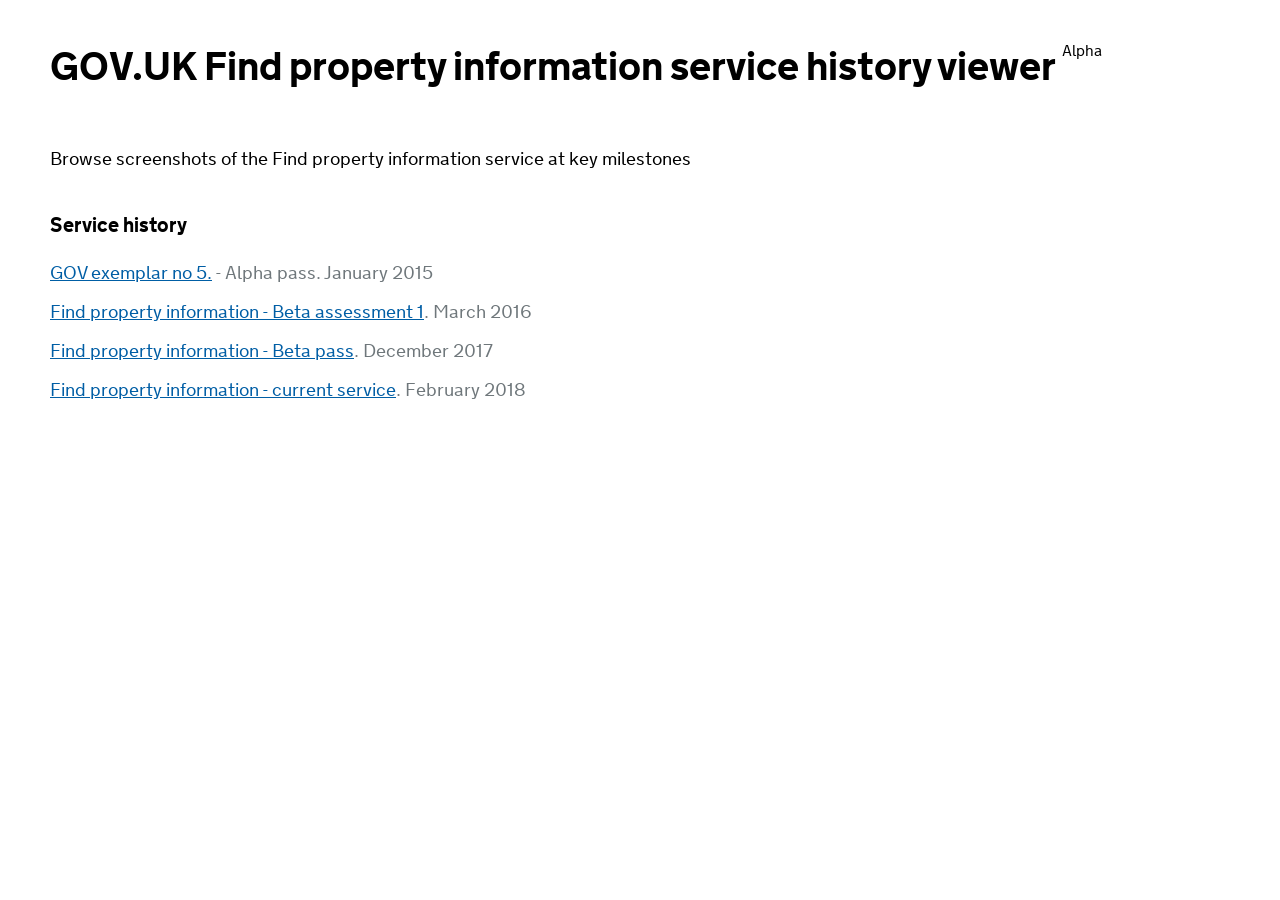
==== index.html @ fd5abb1f "initial copy of donor repo" ====
<!DOCTYPE html>
<!--[if lt IE 9]><html class="lte-ie8" lang="en"><![endif]--><!--[if gt IE 8]><!--><html lang="en">
<!--<![endif]-->
<head>
  <meta http-equiv="content-type" content="text/html; charset=UTF-8">
      <!--[if IE 8]>
    <script type="text/javascript">
      (function(){if(window.opera){return;}
       setTimeout(function(){var a=document,g,b={families:(g=
       ["nta"]),urls:["../../assets/css/fonts-ie8.css"]},
       c="assets/govuk_template/javascripts/vendor/goog/webfont-debug.js",d="script",
       e=a.createElement(d),f=a.getElementsByTagName(d)[0],h=g.length;WebFontConfig
       ={custom:b},e.src=c,f.parentNode.insertBefore(e,f);for(;h=h-1;a.documentElement
       .className+=' wf-'+g[h].replace(/\s/g,'').toLowerCase()+'-n4-loading');},0)
      })()
    </script>
    <![endif]-->
    <!--[if gte IE 9]><!-->
    <link href="assets/css/fonts.css" media="all" rel="stylesheet" type="text/css" />
    <link href="assets/css/main.css" media="screen" rel="stylesheet" type="text/css">
  <title>GOV.UK Find property information screenshots</title>

</head>
<body>

<p class="app-header"></p>

<h1>GOV.UK Find property information service history viewer
  <small class="app-status">Alpha</small>
</h1>



<div id="content">

  <p class="intro">Browse screenshots of the Find property information service at key milestones</p>

  <h2>Service history</h2>

<ul class="exemplar-list">

  <!--  dates -->
  <!-- March 16 - original assessment -->
  <!-- 18 August 2016, create account -->
  <!-- 21 sept 2017 move sign in -->

  <li><a href="versions/01/index.html">GOV exemplar no 5.</a> - Alpha pass. January 2015</li>
  <li><a href="versions/02/index.html">Find property information - Beta assessment 1</a>. March 2016</li>
  <li><a href="versions/03/index.html">Find property information - Beta pass</a>. December 2017</li>
  <li><a href="versions/99/index.html">Find property information - current service</a>. February 2018
  </li>
</ul>

</div>

</body>
</html>
---- assets/css/fonts.css ----
/* The below comment needs a ! so that the copyright message doesn't get removed during the minification step. See: http://sass-lang.com/docs/yardoc/file.SASS_REFERENCE.html#comments */

/*! Copyright (c) 2011 by Margaret Calvert & Henrik Kubel. All rights reserved. The font has been customised for exclusive use on gov.uk. This cut is not commercially available. */


@font-face {
  font-family: 'nta';
  src: url([data-uri]%2BCEdERUYAAAGwAAAANwAAAEAD3wLwR1BPUwAAAegAACLQAABXThDsfPdHU1VCAAAkuAAAAfcAAAeuki%[base64]%2BiBehobXR4AAFsJAAAAjwAAAOY0rJl22xvY2EAAW5gAAACiQAAA6QBS32sbWF4cAABcOwAAAAgAAAAIAL%2BEVZuYW1lAAFxDAAAAg0AAAZF16Gv13Bvc3QAAXMcAAACEQAAAufluvPgcHJlcAABdTAAAAE%2BAAAB5YjwzmcAAAABAAAAAMw9os8AAAAAzJK%[base64]%2BOJjnRkRZZlRaPR7Pmtdc7vxHEcLnjr773P3muvtfb3rdc%2B388OY0IIU8LysCqMPY%2BfMP1%2F%2F7d%2F%2FPswP4znfMiyEK%2FPCeP%2B9o7vnxfmfO%2BW1fxefct1%2FK5cHfO%2FfvzA34dJ8ShpfBjLflyYurBh5eVhzMKFKa%2B3x1w75vCYoTH%2FMebw2OXjHh%2F3m3Efj%2FsUHR2%2Fc8L4CVMm3DXhswnHTrvxtOrTBiZez3bLxO0T%2F3PSf0yeM3nJ5OVTnp6ymW376ZtPr49Hp%2FdPnYX%2Bfdr4aedMWz3t3unHzlg%2BY8WMd2bUnflp1eVVa6qeq6qtqq%2F6t6rBmfNnXlo1yP7aqjUzH565beYnMz%2BbOTj727PXz3lyTt2c%2Fzv3k7n%2Fb974edPnzZq3aN7fUGZ5m7yEspeUtlT25lK5xzfKTduMFfPPoUy3esquL20Lro%2FlDts%2BK22U%2FOTkJVX104%2FN%2FvaMFXOenLFiwZp4rOI5bPPpgmMLx477OP6mfovCV8KErBimoAuy1nBZdiB8K8uFxdn%2BsIT9smxvuCbrDrdlHWFtdjCsy9rDHewfJO0G9BDaiB5Gj5D%2BJdLXcf1D9Ac%2BN5D%2Bj5zbw%2Bc%2FsT%2FAuY8418z%2BY%2FY59n9m38K1T0jzLyiPJoRx1GhydiRUZfvC3KyF3O%2BnFczP%2BsKZ1LiJGjdR0xZq2kxNO6hpDbUsUoMaSu6g1BpKrKHEDkrroKQOSqmhhN2UsJuWeTo5zMwawyzqPidro5StYV7WE87KGsICcl7IuQso76KsLlyKLkdXoG9m%2BfBtaracNCuy%2BvD9bE%2B4mv01pF%2FJ8Q3U4kae4Sa0ivM3s7%2BF87eyX41uw8ZrKHst19ahH1Lm%2BqyATfuwaR827cOmfdi0LzxKeU%2BjZ9CzaBN6Dj2PXqAOL6Jfo9%2Bgl6nPK%2BhV9Bp6HW1Gb1BGNXoTbUFvoa3U413229B7aDvagXahGur2PqpFH6DfU1Y95xvQR%2Bhj9GdEX%2BTqVdj%2FTiwyDVvtpf1sDkuzo9ikiC2KPHeR59rLc%2B3lufbyXHt5rr148xfhd2E6Hl2cbaKXz8p6w2zSzqfdLcY%2BS8lxbdYfbqdtPIJd%2F5J2cD4eylNKI6U0Yv0%2BrJ%2BnpDzWz1NaB1YvYPUCVs9j9QKl57F6AasfwuKxJo3UpJGaNFKTRmrSSO5bsFwfluvDcn1Yrg%2FL9WG5PiyXx3J5LJfHcnksl8dyBSyXx3J5LJfHcnksl8dyeSxXxHJFLFfEckWslmdEm0op8bku4BkX05eWkMMy2txVWO9Onu1Bzm9AD6GN6GH0CH57iTR%2FIO0f2f8JHeC4GeVQC5%2FH0Go7wmzybyXvAnn3kneRvDvIO0%2FeneRdIO8CeRfIu0DeBfLuIu8O8i6Sdwd5d5B3kbyL5F0k745wNn3sEH3sELm34J3omd5UymUcfwvbLKYFLeFpltE%2Fr6T1XcXnO7nzf6LRS22n1H2U2k2p%2Byh1H6V2U2o3pXZT6j7aQek5jpwyh%2Fi0B8up%2BspP20XZ7Z%2FztB2U21V%2B2i7K7RrxtF1hZjgjWxlm8KRnsq%[base64]%2B57x70AKPOYUbpv04jz%2Fw0ZxWxxyD17klPsYSSlmZD1L0ZuzSE73F8Dbn%2BgP216Dp0PboB3YhuQjejW9Fq0t1GKWs4XsvxOnQ7n%2B%2BgjB9yrtRXi9ijiD2K2KOIPYrYYwB7NIffkuZt9M%2FoHfQ7tBXVoPdRLfoA1XHPh2g3x3%2Bgvg3JN83MkUVs2YwtjzDORh8dYayNfjrCeBt91cwcWQynpfa1mFH2KvYrKT32u0ewwiSu7E52WIo9rsJat5P%2BTtpxbAeHuWMs6ft4ut5wM57ppN3fT5u%2FnzZ%2FCFvuYa4bYq4bwqYbmO%2BGmO%2BGmO%2F6GW33M9p2Mtp2Mtp2YtOj5NSDDfPYMM%2BI24kd84y4ndgyjy3b02y8hnzXsi%2FZsgNbHsWWcYTYgx33YMc92HEPdtyT5oRHKe9p9Ax6Fm1Cz6Hn0W%2FJ42Xq8Qp6Fb2GXkeb0RuUW43eRFvQWyjOL1upy7scb0Pvoe1oB9qFaqjb%2B6gWfYDqqNuHaDf3%2FJ7y6kkTfbOHc9Ef0RfRD5%2Fw%2BSA2a0fjU9uO%2FXxludWM46jA0SDPOxS%2By%2FUC1jtKSxzEggUsWMCCBSw4lGbIH3D%2BWnQduh7dgG7EpzehVaS7mf0t7G9lv5r0t3HfGo5jCev4fDvHP8RD0f%2B%2FRS9T1ivoVfQaeh1tRm%2BQRzV6E21Bb6G3Sf%2FP6B30O7SVvN7l%2FDb0HtqOdqBdqIZr76Na9AHaTfp6zjdQh4%2FQx%2BjPqXWO4%2Bw0arSSXryWPvhjzt6DpnMlx5V7GQM6U%2F8%2Fj5Ya5%2F8rWWGspIWupW%2F%2FmPP3oPv%2BcxL9%2FV5a7b1hMlasS%2F39eNvePaxt7ydVf1hK%2Fm2k3E9rbk%2Bt%2BbJsI3f0MyoMcdcRRoXu8B2Or0rrhwH80YM%2FevFHT%2FLajTzTTWgVn29mfwvXbmW%2FmjxKI%2BxorfZeen83dh%2FA7gPYfQC7D2D3Aew%2BgN17sHsPdu%2FB7j3YvQc7D2LnHuzcg517sHMPdu7Bzj3YtIdRYYgRoZvRoJvRYIiRYIhRYIgRoJseHGe%2BlVjwtDQXxk9xblnLtdt5xjux0DQs0YwVmrByQzif9cHK7A5S%2FIQU91f88Uj2FC2mnX5yJd78EWvu2JZXpp4anzemaA3%2FnbwOsBLvYKzYxBx5gPFiU5ojZ1LT2ZQ%2BB8UV%2BjzuPotaLMBqCzl3NjU5B53PvXFteBHHl6LLWHFdzv4K9E3SLWdVviKrxhNb8EQ1PSOuHbfgjVq8UYs3qvFGLd7Ygjdq8cYWekGBXlCX1ojr0pP3MLbEntDC83WHu2kF97Affe35BONMF%2BNMF%2BNMF%2BNMF%2BNMF%2BNMF%2BNMFzbJ480avFmDN2vwZg3erMGbNXizGm9W481qvFmNN6vxZi3erMab1XizGm9W481qvFlNr6mj19TRa%2BroNXWMMQOMMbH31DLGdOHtanpQN2PMAL2om17UTS%2FqZowZYF1xgHXFAcaaTYw1m8JnsWWnPjQZC1fhm5lYIa6a56C55HYWHljA8UJ0fhqT9iRf2qceyV7j6TopPRf%2BJr1hzcD%2FF%2BGDS9Hl6AoU58wV%2BKw01nfgj0PktD%2FNoaW5c6Ayd67iepw%2FS%2BP%2BEH5pxi%2Fdqd%2Bvo43cge4mzaPk%2BzR6Bj2LNqHn0PMozptvkKYavYm2oLdQnDvfZb8NvYe2ox1oF6qhjPdRLfoA1VHOh%2Bj35FfP9QaO96CP0Mfoz%2BgT1Mrzfoo%2BI81cLLAXW8bxYiu2bGNcivbsxJ6HsOfb5bfBHDbtwKaHsGktlljP023Hrm9j1wPY9QB2XcdTNNCTZlGLVuz70zQPHEq9cjd2voa3zWbKaKKMHPnnyX9bef2zl%2FwPkn%2F0xG48sRtP7MYTu%2Bkd7bxpFukhB%2FBIHR7ZjUfq8EgHuR%2FBC314oQ8v1OGFPrywGy%2F00UNa8UQTnmikBtvSW%2BajXHsaPYOeRZvQc%2Bh59AJlvIh%2BjX6DXqa8V9Cr6DX0OtqM3qCcavQm2oLeQlsp713229B7aDvagXahGsp%2FH9WiD5J3duOdupPeJOfxtrGPt419aWb4FjVfTOoleGQZnrktzaexf8dV8lZ83YuVexkl2xglt%2BLnXkbKrYyUbYyUbYyUbYyUW%2FF3b%2BVtP84gvKOmOaeT3Hcy5xxk3IxroSHmmSPMIPsZN%2BMau5QqroO3MGscKqesL7%2BPHkkzwQP0tke4dpi6xlVXM3fEdUAtqePstD%2BtB%2BJ6%2FzDljklr0qlp1Xoedy3GJ%2FEt%2Bcr0pha%2FCRhIq4WY%2FoHyivIwpYyjhUZPD3KmOT3DwfKcuT3lWLr%2FSPkZjnJPK%2FcsTnNvK5%2B6qVtpzu1OM%2BeV5B3Lui%2F7J9L3kKIn1aqeXDtIUU2u7aTKp%2Fl1bVpd9KU5Nloovn8d5ngKeebTXVXprkHu2s0d75TXok2krE6rzVjjHHnHebueVIPlN8UDqcZaJ85oAyn9xPITFpIlS%2BkL6QkPU9Iqyj2Yyp3BE1ZR9wu4%2B0JSfQVdjC5BX0WL0GXY6Gvs%2FwL9Jfo6%2Bgb6q%2FS28BNKKJbXBQ20sp2sC6Itt9HX4jqtSF%2Frp6%2FFmego%2FSt%2Bk9FPv4rPt58RLX6XkGdmyTOz5JlZ8swseZ67Pvyc%2Bx9Dv0C%2FRL9Cj6Mn0JPoKfQS5b3M%2FhX0KnoNvY42ozfIuxq9ibagt9C7aBt6D21HO9Cu9P1CsbxW2EkP2DlirbCT0a6f0a6f0a6IBYvJHw1YrvT%2BuJQ%2BFv28MjvGUzVT%2B52k6gvXYt9o16E0M3yF%2FcXokvRm0Id9h7DvELYdwrZD2HYI2w6l2eMb6Y2hDxsPYeP709hVeiuL7%2BnV2LW7vN7qTqPjKvZxjXU3x3GG%2BDn3PYZ%2BgX6JfoUeR0%2BgJ9FT6e1g9Flk5Bj2EuW9Qf7V6E20Bb2F3kXb0HtoO9qBdqHSzNFd%2Fp6gGntWj%2FieoBp75rFnHnseSr3LnrAXm%2FamfreU8aNk04GyTevT2jS%2BJ8QUpfe1w9y%2FnBkhX5518swIcUW8nxmhyIzQyozQyYzQjQdyWD2HdXNYNseM0F2eEbqwZg5rtmDNHDNCV5oRVnF8C%2BdKbwptzABxZbifGaAZC%2BewXg7r5bBeDuvlsF4O6%2BVGmQG6aJ1dtM4uWmcXrbOL1tmFRXNYNIdFc1g0h0VzWDSHRXNYNIdFc1g0h0VzjP4HGf0PMvofZPQ%2FiIVzWDh%2BJ9zM6N%2FM6N%2FM6N%2FM6BjfkabSYnZW3uGXYceXUHw%2F%2FiP7P6H4XhzfieP7cAufx2Kx3jCf1euY9CY1IX1PNZurc7DSfEq6gVQT0nfZS9P313E860zfrf2MsaOJNp7Hwi208TxtPE8bz2PtFtp4njaeZwxpop3naed52nmedp7HEy208zzeaKGd5%2FFIGzX%2FGV7JpRljCavEpemb842MKQfS3P090qwgr%2B%2Bjq9E16fvKJlZUbbz7tfHud4yVVRv1bWFOb2NOb8OTTczpbXiziTm9DY%2Fux6OteLSFJzmAR1t5mra04n2QNBvQQ2gjejiNwXHOb6FP5elTefpUnj6Vp0%2Fl6VN5%2BlSePpWnT%[base64]%2Bk56CbnHKMNVaU08mL7fWMuosY7%2BfQfp76Q1PkiZG9BDaCN6GD3KtZ%2BT9jH0C%2FRL9Cv0OHoCPYmeQk%2BT7hn0LNqEnkPPoxco%2F0X0a%2FSb9N1bDWugAmugAtYpYJlWLNOfIh57%2BFyKerRinX6s04p1%2BrFOK9bpTxGQT0jzLxznUZwVxobzwvnhcFgQLk0zbCnqspPVbnyLfid9p7%2BcZ1vBfPF97r86fTPXTAttpHXWpJjG3eT%2FIGk3oIfQRvQweiRbTWvppbX00lp6aS29tJZeWksvraWR1tJIa2mktTTSWhppGY20jEZaRiMto5GW0UjLaKQFNDLqtqbvr2JEYH36nuHEuq5M4%2B3qOC7ElVMI9P3TGBsmx%2FfhcEaYyWpodjiHT%2BczZsxlBL4mfDP8gG1ZuD7cHL4Tbg3rw9%2BGO9muC3exXR%2F%2Bju2GcDfbjeE%2BtpvCT9lWMX48xx3Ph7fCPaz6d4QNYVf4MDwWfh8aw1PhQMiHF8JngXeZMOayZSlSeU64esw%2FjPn38Q%2BP%2F7fT1k2cMrF%2B0pZJhyc%2FO%2BWiKZ%2Be%2FtjURdMvmlFb9eKsO%2Bb%2B41n%2FZ0HdwgfOGTz%2F6gvXXdh44b9esuWrx5iTY5TOSJ3ROiN2Ru2M3Bm9M4JnFM9IntE8I3pG9YzsGd0zwmeUz0if0T4jfkb9jPwZ%[base64]%2FUUfPT927GZY3NGp81Rmuc1lit35n5vZnfnfn9mfFbY7hR61N81hitcVpjtcZrjdkatzV2a%2FzWGK5xXGO5xnON6RrXNbZrfNcYr3FeY73Ge435Gvc19mv81xiwcWBjwcaDjQkbFzY2bHzYGLFxYmPFxouNGRs3NnZs%2FNgYsnFkY8nGk40pR30txZWNLRtfNsZsnNlYs%2FFmY87GnY09G382Bm0c2li08Whj0saljU0bnza2aHzRWHXUohSpNlptfNSotZFro9dGsI2ZGok0GmlE0qikkW2j20a4jXIb6Tba7bud73dGvqOWpei3EXCj4EbCjYYbETcqbmTc6LgRcqPkRsqNlhsxN2pu5PyLPWl7JaJuVN3IutF1I%2BxG2Y20G22PmjHMF0cqkfcvU4NF6Tsbo%2FJG5o3OG6E3Sm%2Bk%2Fst5taMSxTeSbzTfiL5R%2FdG92pV0cYryG%2Bk32m%2FE36i%2FkX%2Bj%2FxIAUgCSANIAEgFSAZIB0gESAlICkgLSAlGLKu3r5J5RqBAEUgSSBF%2FOhr0VykDSQNpA4kDqYPQ%2B3J70tfQNqSSCNIJEglSCZIJ0goSClIKkgrSCxILUguSC9IIEgxSDJIM0w%2Bg1bktaVLFpZBvkG2Qc5BxkHb6YLXsqDIQchCyEPIRMhFyEbIR8hIyEnETUo%2Bn7YckG6QYJBykHSQe%2FKZF4kHqQfJB%2BkICQgpCEkIaQiJCKkIwwwiMhISUhKSEtITEhNSE5IT0hQSFFIUkhTSFRIVUhWSFdIWEhZSFpIW0hcSF1IXkhfSGBIYUhiSGNIZEhlSGZIZ0hoSGlIakhrSGxIbUhuSG9IcEhxSHJIc0R9U5iMeQxZDLkMmQz5DNkNOQ0ZDXkNWQ25DZkN%2BQ3ZDjkOGQ55DlkOuQ6ZDvkO2Q85DxkPeQ9ZD7kPmQ%2F5D9kQORAjKobWTe6boRdNkQ%2BREZETkRWRF5EZkRuRHZEfkSGRI5ElkSeRKZErkS2RL5ExkTORNZE3kTmRO5E9kT%2BRAZFDkUWRR5FJkUuRTZFPkVGRU5FVkVeRWZFbkV2RX5FhkWORZYl6sHSd7FZiVmRW5FdkV%2BRYZFjkWWRZ5FpkWuRbZFvkXGRc5F1kXeReZF7kX2Rf5GBkYORhZGHkYmRi5GNkY%2BRkZGTkZWRl5GZkZuRnZGfkaGRo5GlkaeRqZGrka2Rr5GxkbORtZG3kbmRu5G9kb%2BRwZHDkcWRx5HJkcuRzYl6IFEykjLSMhIzUjOSM9IzEjRSNJI00jQSNVI1kjXSNRI2UjaSNtI2EjdSN5I30jcSOFI4X2zMuLdC50joSOlI6kjrSOxI7UjuSO9I8EjxSPJI80j0SPVI9kj3SPhI%2BUj6SPtI%2FEj9SP4Y0TOqJwUU9VEic6RzJHSkdCR1pHUkdqR2JHekdyR4pHgkeaR5JHqkeiR7pHskfKR8JH2kfSR%2BpH4kf6R%2FJICkgCSBpIEkgqSCJIOkgySEpIQkhaSFJIakhiSHpIckiKSIJImkiSSKpIq%2B2LckT1RoI4kjqSPJI%2BkjCSQpJEkkaSSJJKkkySTpJAklKSVJJWkliSWpJckl6SUJJikmSSZpJokmqSbJJukmCScpJ0knaSeJJ6knySfpJwkoKShJKGkoiSipKMko6SgJqajHEtsk3yTjJOck6yTvJPMk9yT7JP8kAyUHJQslDyUTJRc1fOUc%2BSgZKTkpWSl5KZkpuSnZKfkpGSo5KlkqI%2BFGw42IGxU3Mi5jJWclayVvJXMldyV7JX8lgyWHJYsljyWTJZclmyWfJaMlpyWrJa8lsyW3JbslvyXDJcclyyXPJdMl1xX1fOKtZK7krmSv5K9ksOSwZLHksWSy5LJks%2BSzZLTktGS15LVktuS2ZLfkt2S45LhkueS5ZLrkumS75LtkvOS8ZL3kvWS%2B5L5kv%2BS%2FZMDkwGTBpAEkAqQCZMOM%2FxoDNg5sLNh4sMyY3JjsmPyYDJkcmSyZPJlMmVyZbJl8mYyZnJmsmbyZzJncmezZ531nfnli0eTRZNLk0mTT5NNk1OTUZNXk1WTW5NZk1%2BTXZNjk2GTZ5Nlk2uTaZNvk22TcTow7xciorJS8lMyU3JTslPyUDJUclSyVPJVMlVyVbJV8lYyVnJWslbyVzJXcleyV%2FJUMlhyWLJY8lkyWXJZslnyWjJaclqyWvJbMltyW7Jb8lgyXHJcslzyXTJdcl2yXfJeMl5yXrJe8l8yX3Jfsl%2FyXDJgcmCyYPJhMmFyYbJh8mIyYnJismLyYzJjcmOyY%2FJgMmRzZ6CvPnRWuTLZMvkzGLOq3iSCTIpMkkyaTKJMqkyyTLpMwkzKTNJM2kziTOpM8kz6TQJNCk0STRpNIk0qTTJNOk1CTUpNUk1aTWJNak1yTXpNgk2KTZJNmk2iTapNsk277MvP6%2F2%2B0jhScJJw0nEScVJxknHSchJyUnKSctJzEnNSc5Jz0nASdFJ0k3ejfzVdXyDrpOgk7KbuoxxMtJzEnNSc5Jz0nQSdFJ0knTSdRJ1UnWSddJ2EnZSdpJ20ncSd1J3knfSeBJ4UniSeNJ5EnlSeZJ50noSelJ6knrSexJ7Unuff583VXheaT6JPqk%2ByT7pPwk%2FKT9JP2k%2FiT%2BpP8k%2F6TAJQClASUBpQIlAqUDJQOlBCUEpQUlBaUGIyal3hBmcHh34ZHdlB%2BUIZQjlCWUJ5QplCuULYwakol2heZQrlC2UL5wqj%2BRBNKFEoVShZKF0oYShlKGkobShxKHUoeSh9KIEohSiJKI0okSiVKJkonSihKKUoqSitKLEotSi5KL0owSjFKMkozSjRKNUo2SjdKOEo5SjpKO0o8Sj1KPko%2FSkBKQUpCSkNKREpFSkZKR0pISklKSkpLSkxKTUpOSk9KUEpRSlJKU0pUSlVKVkpXSlhKWUpaSltKXEpdSl5KX0pgSmFKYn651XhThdKU1JTWlNiU2pTclN6U4JTilOSU5pTolOqU7JTulPCU8pT0lPaU%2BJT6lPyU%2FpQAlQKVBJUGlQiVCpUMlQ6VEJUSjXolkaLSohKjUqOSo9KjEqRSpJKk0qQSpVKlkqXSpRKmUqaSptKmEqdSp5Kn0qcSqFKokqjSqBKpUqmSqdKpEqpSqpKq0qoSq1KrkqvSqxKsUqySrNKsEq1SrZKt0q0SrlKukq7SrhKvUq%2BSr9KvErBSsJKw0rASsVKxkrHSsRKyUrKSstKyErNSs5Kz0rMStFK0krTStBK1Uasqb2GRUZVTlVWVrZWvlbGVs5W1lbeVuZW7lb2Vv5XBlcOVxZXHlcmVy5XNlc%2BV0ZXTldWV15XZlduV3ZXfleGV45XlleeV6ZXrle2V75XxlfP9LP1%2Fi3PCuDA5nB6mhaowM8wJc5n1zwrzw4KwMJwfLgyXhMvCN8LisDR8N1wZ1obbw%2FpwV7gv%2FIw3kMYwdvp3I3k75V%2BnvhgWkT5k27Mj2RDKZd1ZPqvJ6vm0mc%2BD2bbsUFbI2tL1uAY45Q89o6LSZ9pi5dOwNIOfk0flGtbkE%2BPbCVc4Qw2o42A2wDaYdfEuO%2Fz%2BIurP%2BrjWNyLnIlvP6GWN8hx96Y6UNyOOOQzQqsullGsz6B3D7i9wvhivlK%2F2Hy%2BRHGL9j1bOxKcYGFkXPDCUdWDtfNZw%2FFz63cmzN5bPHBq9%2Fly5N5VSzBrx3dbshewnfNqQbUhXOrOj2e5k3doT7XFSLsd90ZPqvu%2FEKxVflDwxSFkn%2BqKTp%2BguHw%2BlZ%2B2sXOtPZ46yP1K2w5DpTsgjpuoo1SDdVa5xKrV8ruz1gZI3RvhiPboTO%2FRk96XPd6HqdNSc3c0sx1W0hbEiZD9CdzAKhawh2xn3KV2BWhaG5VixGU9XSKWX2kQh1eEo%2FaTnuH%2FTlfqU45B9J33uTHWOPSruD6CDrGFCUldWm9IdYVVXumM1WpPtzfZldenzcrQpWjPbn22Mz5P9D%2FQaI2XIfopeyp5IrWhPtrKcQ%2FR3X9ZLDXsr9eotP18fbwjD61sMJ%2F1EH5SPBrJj2V2p1nemz23l8%2F2l5zjVjz05tfaj%2BKQ7PlO5lQ6VrBntlJ67r2zfymhT7tcx3bFS%2B8uuTOfvIq%2BKfzg6xug4evlDJ51JHuYdZeT5wsgzo%2BZ3Yo%2Bt5D6sb5%2FQCtKZ%2BOwHj99Bi10TU2VfT3ZtLl%2BJltydnuboSbn3m%2FPwvpZs0hFG%2FODt5spx2TOxXZyULo0xjnJf7MeeXPbUlvT7tZNSHYzeLB%2F3jD7alHIq98lNw3P1Ku2hNEZ0nlxCOdXAKc4f98VJY315DMuXx5c4kt0bLZnVDW%2FF5TGlffT84zhUOSqkMbs71bPTK%2BRXGiO7T5lDpe%2Bl1rsmHa1P7SF5lFxje9h%2F4vMMf%2FJKDzya8lif%2Bsrq1LNypREx9az6NALYs46PAie19nK%2FWHnS%2BZN6yglXW9De0Z5rRLrtlaPNI64wr8VxuPL54En3xlGslfXZqXIoDvfI59S1%2FpQ5HDk%2B%2FsX2EGt1PLU9EQ%2FXVvrxP5X3T4wYEQbx5t%2Blo9LMY18ulm01yupjFP8%2BcWJ9v9xPah0%2FSkf3Dy8xnc%2BdosTSmmf4Om5j%2Br1l5DiUnqTNcWeYTQvmXHnm%2B5I9akeUVLJl3nXMcd8fX1WlkS3uS%2F3iheHeTa2683hLHvEUY8KEkA8XVE4dPzqXlfK5o93Fz0y24z9jwtj013LjyWtC%2Bpu5iWkf%2F%2FfmJNbfU1iBT%2BV4GpoezjghpxnhTNbms8Ls%2BJ87w9mszUur87PZzuFaYJV%2BUfhKuJijS9Cl4auj1mjuKWoaWPGf%2FDOOOo8rbxMq26TKFus9tbxNT7V0m01tZ5e3%2BeUt1tQt%2Fp3exeXtUrb5lDCbJ7%2BEfC5NeY32E6%2BrmO4stvg3leem36Xnm1f21eTKXcePzqWep%2FJVqVbxZw65nYbOq%2BwXlD%2BVPkdN48mrSDsLnT7CqjOp1dj0f1TP4PdZeGkhv8dRs3mcm8e5efh6AlYKyXMTefrRfmafoqbR%2F%2F7MqWyhUufh22mVLV6vKm%2BnU5%2BZw7axlW1heZs37FxA%2BnUi20JyGsuTn0k%2BE9HoP%2FG6iulKbWQM9p%2Be%2FtPsuTzf2elvSGObiv%2FFdgrnzyD12NRSJtDHLuC%2Bi2ghk%2FD15eRyRfg2%2BS1hOyssC9%2FBbvFvSxeGH4SbSXtrWMN76jq2r4c7wg%2B5I%2F496RXpL0n%2FKjwYngvfDM%2BHl0j9ctgRbgq7wp%2FCj9LfkP40%2FQ3pL%2F8LuCIXk3ic1ZXfShtBFMZ%2Fs4lpG60VFSlBwhJCESniRRARkWotCC0iIZQivQkNIjamGtI7ERHxyssiRXwEkdJnKKX0CfzT9rJP4GXBfrOzmNCGbkHxzy4zX%2BbMN2fOyZ75BgMkmWYbz9dDe7lYq%2BATl53T0wANHjF6iI3PPvHpeZwvqC%2Fkn6r%2FgxMvFss1UnPV4iv8ytvFKqNvqqUKEwHDPm2WRQsJbnGbO9q7Vba7tIc%2BbG%2FoIEM%2FOUaZ5BkFXlKiTI0VNtjiHbuBN8O6%2FKBVW3wILV8Di%2BGnQ9MWYjbEQoi7If5y6NUcxuIh7jmMlx22TDpM5Nw%2BiSntmlSr6rVxDzKjzAwptc4w23vBTEbZe%2FrVRa9szTl2dZ3jiZHkgGVeK%2BtDjjjmG9%2F50cRPt1r2zJP12%2BinziaYMxo5bn3OnM13y5om9xfDflkbCYpoWaMDRRJrWKfKUMUM6Uv938oof%2FdVIRmGVZWlc3mM2ielOswyov9%2BTpV18TtF7d%2BrmnqgGs8zz6qq%2BrIiiIorrbPZx5jO3QJrUoa9K44sKl5fStLPI56Ls8579vl0LSOOyiMjPXwotXhBRTq3I037rHN%2FczKJyi8rVRuQos%2ByxKY0%2FCNfxDi58Rn%2BK2%2BrZia43Rr12ASjtG6%2BZipv7xTr03EH9SalUTO0%2FgZSl%2B39AHicY2Bm8WGcwMDKwME6i9WYgYFRHkIzX2SYzOTFwMDEwMrMAqJYFjAwrA9gUIhmgAJHIw9vBgcGBaVU1ln%2FTjLks29hNlVgYJjsAJRj%2Fsc6C0gpMHADAIZ9DxQAeJxjYGBgZoBgGQZGIMnAWAPkMYL5LIwJQDqIwYGBlUGIwZrBlqGOYTHDUoaVDKsZtjIcYTjPcJfhCcN7hr8M%2FxkNGYMZK5j2MB1nOsl0l%2FmAXKvcZwURBSkFWQUlBTUFK4UChUqFNYpKiiFKQkoeSglKqf%2F%2FA81WAJppz7AAaOYKoJnrGLYzHGO4yHCf4RnDR7CZQYwlQDOPAc28ATSzQe6TgrCChIIM2ExLoJklYDODoWam%2FP%2F%2F%2F%2FH%2FR%2F8fMjD83%2Fd%2Fz%2F%2Fd%2F3f%2B3%2FF%2F%2B%2F9t%2F7f%2B3%2FJ%2F8%2F9N%2Fxv%2FJ%2F53%2FPvv79e%2FX%2F4%2B%2B8vyyPXhzQe7Hmx%2FsO3BpgfrH8x9kPEg9YHx%2FX33%2B%2B5dvDfnXuu9JkiYAIEPA%2FUAM0MCQyJDEjCs2RjgFjAyAQkmNJVASWYWVjZ2Dk4ubh5ePn4BQSFhEVExcQlJKWkZWTkGeQYFRSVlFVU1dQ1NLW0dXT19A0MjYxNTM3MLSytrG1s7ewdHJ2cXVzd3D08vbx9fP%2F%2BAwKDgkNCw8IjIqOiY2Lh4hhqGuob2nknTpk6fOYNh9tw58%2BYvXLBo8ZJlS5evXLF2zbr1DJmJSQxXGKakpz7ITXla28eQ9ex5ch7QbUcYGIoYZq0uB6WRJwxpxVeZK6q7N285e%2B7S5fMXVjFs3Mlw%2F9p1oFz%2BRQaGqsbKpvqW1rbmzi6GjgkT%2BzftPpSxb%2F%2BBgsMH9wAA7%2FjD3gAAJgCaAJQAjwCHAHsAdQDqAG8AgQENAHMCMgElAZgDgQCJAH8ANwBIAD8AugCwAK4AqACWAOkAnQB9AJUBCgB%2FAHUA%2FgCRATEAAAAU%2FskAGf%2FWABD%2FKgARA%2F4AFAWaABIEMAAWBcoABgUXAAJ4nF2QPU7EMBCFYxIWcgMkC8kjaylWtuipUjiRUJqwofA0%2FEi7Etk7IKWhccFZ3nYpczEE3gRWQOPxe6P59GaQmBp54%2FdCvPMgPt%2FgLvd5%2BvhgIYxSZecgnixODMSKLFKjKqTLau01q6DC7SaoSr08b5Atpxob28DXCknru%2Fjee0LB8vjdMt9YZAdMNmECR8DuG7CbAHH%2Bw%2BLU1ArpVePvPHonUTiWRKrE2HiMThKzxeKYMdbX7mJOe2awWFmcz4TWo5BIOIRZaUIfggxxgx89%2FtWDSP4bxW8jXqAcRN9MnV6TPBiaNMWE7CxyU7e%2BjBGJ7RflYGtcAAAAAAQACAACABMAAQBgAAP%2F%2FwACeJzkvX9YW8eZL65zjn4iCQn0WwIkgX4iQPwQEkIYMAiBwA7YxsIyxiYJxqY4tXEIMSHZOA3GISQbtyEkmLRxE4eE4NbiWKFN0rvxXmMSTHbD7telZenzre9dl5TSe5O7D0tKaezvvCNjuQ77bJ299%2F6xX56Hj2bmvDNnfrwz887M%2B85hkIwf3Pw9cZJ1mkExFETfhVg1k2mjz8QSDcW8mtjG2COxx2OZDfQ1FEC%2FxkRwDYCIZcbFu0OEffwUcYYIEVTb%2BKfEr4nPCepo%2BBrxBUG20V8QREOYQYiRe7yYqCEa0bMxhmw5RIhD5EyItBeL9pGHySfJF8jXyPPkhyTnaIghDlEzIcpOf0oRR%2Bk3VehNxwB4KqKN3g2umwAfAhxGYeH3VVdU6F0tEDAHRL8E11MAxQgYIUbZrhDDrhljZBQGsUeCPBJDYXCMx1kOkb8KnyFDJNkQ1pGZJEpohkQxT5EooWsA%2BL1fooQys4jwu5zLHER5gXuJi35%2BFvNJDPp5n3%2BFDz9xV%2BIgMP6TeCCRXpKin3dll2VkAyP8M9YnLKBhX2HDj%2BCKAEiFnwiBVHRJBKTiy2L4kV%2BWQ6DikoJskORQKZSjkMzJTiJl0lgyJTmD%2FOl7ihfS47U2pdKmlUgiv%2FGs03%2BqutF1ZwiiYKA%2FkvEKdZAicdtyGE9eIGQMpu0CS4ZaOHyccYpBNtAzDFTgGWiq48QpAgUUM1GRi1kIFnjo0U8BngUYRBA281w8ROTloeeZCDaoYCbyMLFHPEYKlunPUUWGODOZWZKcuBQC%2Fb8yPk6Mh8Os01%2F9PZn91d%2FjfHYxGMwVnE8t8eQFvoaL8inSCBAnNgrQq3QClIGLCEICYB76Ih%2F5q%2FmIR3TgYiBXiA%2B8QzO4KLAaQMeFOAhCXHGINQPImQlx7PQZDnqgE8FTgEYRyp9IHBLPhMR2%2BrwYRUC%2BeOQTh6QzIak9FC8OyRHDikMqxJvikHomxBKHElFa4pB2JqS10wf0KJ0KgGcB3tGjLO8D%2BD54H9Oj3PjB%2BwrAMISx9FB3KG3SjiuNhyqNt16DQuQRrnsUyKMw3PJokEeDPHSxFCVyRIqSO45cIak4xJihXwDmPQxQREYCmTjbLMAxAXMZKgBVoAiHxqGyicdkKBQVSwYForkoV4jT9XF6Ki4lNycuJ06P%2FnNkKfg%2FBfkQ5pJiouZGaPBPfxokak7%2FCf2dBh9pI3w33id8J4nXb%2ByF%2F5M33j9xYzcxDP8nGKhlH72Zw6xhH2RsYvgZAV7BhfsUItTKFVo2wgxFCWrrYmiPItQeAEfpJ8F1BsLEADMAxfchePI%2BILkPkRSBawbCxABnABii%2B2BsYtjDTzJeQDweLmJUA6ufB1YPsYEWQYgtDslm6FAF%2BBGEKsQhxQz96wxouwwUKAJXCLlCGeJQ0kwoyQ6tjaiMGB0zkIJzBsasTTP04U0oyr4SBL8uQfFEAKGSyGtqZ%2BjxXSiz7%2B1CjysB9gKoARYBehGEO3b17CKP0kd3rQ9bStTYynU2kCGPbN3jQB7HOk%2B4kMcFHqV4zEguhxzisQpymWYYK1At0Eoo9MsMyMgMXat0QNhbtSjsDwDcWpStRXC9BzBVi4bUj2t%2FWUs2FPPrag%2FUPlp7svblWlYbzUFP6ANAU47TKObnlVeU7yo%2FWH6snNUWPlb%2BTDmq4alyFH%2BwfKQc4lvL3eX%2B8mB5SznrKN1bDuwPUFGOyvpR%2BS%2BAnlNbDi2lRDX%2Fq%2FBhxZMK8uj4ecWHik8VVFtYpNAq0NSxTwEPqAZaiwsU0kJj0CYcM%2FyR6RcmsgEVOZT7q3FGrjhXl4tmoprcxtwjuVRDGH5QkmdyQ7kX0YNIU4WM4tDOGfqzXXhUp3uhgn4A8BYaBelnAEqhD3UAvB2D5kH%2BOH%2BSP8tf4K%2FwWQ3FMjZfzjfxnXwfP8Bv5nfwe%2FgD%2FJg2RCWYFMwKFgQrAkwlkAtMAqfAJwgImgUdgh7BgCCmjR4R4ASFk8JZ4YJwRYhJhXKhSegU%2BoQBYbOwQ9gjHBAiUr8QZaAVYBSgJQ5BVxyOHj8ZPxu%2FEL8Sj6PHy%2BNN8c54X3wgvjm%2BI74nfiAeRX82HpNKJiWzkgXJigSTSuQSk8Qp8UkCkmZJh6RHMiCBrIelE9Kr0uvSZSlQMaVSqUHqkHqltdImabu0W9ovBaoPVNOqedWSak0FVHyVRmVTeVRVqnpVq6pL1acaUgHVe%2Bop9Zx6Ub2qBiqeWqW2qt1qvzqoblF3qnvVg2pMpZnSzGkWNasaTKVRaawat8avCWpaNJ2aXs2gBhXh7QQownsJUwlzCYsJqwmYNEGVYE1wJ%2FgTggktCZ0JvQmDCTjBxKnEucTFxNVETJWoSrQmuhP9icHElsTOxN7EwURMlTSVNJe0mLSahKmSVEnWJHeSPymY1JLUmdSbNJiEXntOB4xwayRvoIf0OBeWKcucZdGyasExLSqL1eK2%2BC1BS4ul09JrGbSgmD1WRP%2BoFdNbp6xz1kXrqhXTW1VWq9Vt9VuD1hZrp7XXOmjF%2BUmdSp1LXUxdTcVUqapUa6o71Z8aTG1J7UztTR1MRamW2lCq%2BwFMAB02nL5tyjZnW7St2nBMm8pmtbltflvQ1mLrtPXaBm0opi8N0TdlQqRMHClrKmsuazFrNQtHylJlWbPcWf6sYFZLVmdWb9ZgFs5U9lT2XPZi9mo2pspWZVuz3dn%2B7GB2S3Zndm%2F2YDbmhpzpnPmcpZy1HMwNOZocW44npyqnPqc1pyunL2coB3NW3kTe1bzrect5mLPypHmGPEeeN682rymvPa87rz8Pdx33pHvWveBecWMudcvdJrfT7XMH3M3uDnePe8CNqfIn82fzF%2FJX8jFVvjzflO%2FM9%2BUH8pvzO%2FJ78gfyMZVn0jPrWfCseDCVR%2B4xeZwenyfgafZ0eHo8Ax5UMc940Cik8dg8MFKNF0wWzBYsFKwU4BgF8gJTgbPAVxAoaC7oKOgpGChAMX5cgGJoC%2BwFOMamyU2zmxY2rWzCMTbJN5k2OTf5NgU2NW%2Fq2NSzaWBTTFtYu8m%2BCQ1y%2B2BmeA2gvBjBboB3yhB4tyAIALhqEJzYBs0E8AoCxjgIaGcYaOA7A0PSUwBnYEg6CvA0gBfgxzEwQIB8tAVGiUMA54TQ2OHYidirsddjl2Nx1cdKYw2xjlhvbG1sU2x7bHdsfyxuRvG0eF68JF4T42YUa8Q2sUdcJa4Xt4q7xH3iITEqSnNcRxyU%2B724qbi5uMW41TjMGXGqOGucO84fF4xrieuM640bjEM19QAaeOjvAPwoATIIvakPOtIowCGAVwGeAOi2oGr9jvV7VlRTD0PvSQYWLwH4HoLwg7aHbehRaRpm37SptLm0xbTVNPz6NFWaNc2d5k8LprWkdab1pg2m4RKlT6fPpy%2Blr6XjEqVr0m3pnvSq9Pr01vSu9L70oXTMmPYJ%2B1X7dfuyHdeOXWo32B12r73W3mRvt3fb%2B%[base64]%2ByZOunMon9pvIb%2BfvzPQcKOOr%2F8a13Z5e7ZArJMQmmy87lkORSpKMkRXsfqJuy%2FOHdFLuxb%2BheMLMstSHkpwWAZu6IeQL4%2BxFtYfKdg98Wyvh%2FJcPmML4TTU2d9zmvR5%2FfYGMuhHHZD4l8tS5PNvdUi6XmGbCWobFaL75e3Yi6xysUxk2RhFjB9dyIVHDQ9KjRGNGWKbJQujRVCMklLDSIZUUkiqLGCAtEgguwrKlCEALK5oaHpJ%2BToG3BryZEuSdkYBgDS4EbTQD4GIiRAPQJkK0RIgG3hrwHjEjF4KjdCYAA7wzZvTgBeCDmwC%2FBmgEqMlCT7%2FwROAobQe2eAG8IvBWA3wK3pvwQAwQgrAQhIXA%2B2tgkBcAbgI0AtSUwdPqCBylb1ajsE%2FBWw1eO3hF4HoBwr4A1xe3iNE7AKw7N1wqxyJP7LqHRB5yXeZMQ5408MSKx5TUcoj5K1oL2wK%2FRjCWjALSxGOV6Mf5K1rsBNEdwVgxtQwC1woDujKbIWeYGE6Gj8FqG59lLDBWGEjmG2aMM5AMrAJxzI0gHGS0gOgehCbkMVDO5QSCXQTsTkwRc8QisUowUXI8QkVYCTfhJ1htxcIR4j1i%2FSkb9eJOopcYJCAUiaJyEqVQR%2BIUyDlykVwlcQqkirSSbtJP4hTI98j1pzgFspccJCEUpbBC4RJQcspEOSkfBSWgFqgVCkpAjVOoBEEKMkwRR9FAw5pgXWVdZy2z8EDDkrIMLAfLy6plNbHaWd2sfhYeaNiT7Fn2AnuFjQcatpxtYjvZPnaA3czuYPewB9h%2FsYipxCJmWDghvCq8LlzGIiZTKBUahA6hV1grbBK2C7uF%2FUI8VoqmRfOiJdGaCI%2BVIo3IJvKIqkT1olZRl6hPNCRCCcrFePAVT4nnxIviVTxR8MQqsVXsFvvFQXGLuFPcKx5EEwWtkGNS%2BZR8Tr4oX5VjUrlKbpW75X55UN4i75T3ygfl%2BN2KacW8YkmxpsDvVmgUNoVHUaWoV7QquhR9iiEFmnn61WfVaAn3svYtLfp5xfi2Ef0MpY6mwnQUTp9Iv5p%2BPX0Zj%2FTMdGm6Id2R7k2vTW9Kb0%2FvTu%2FHI%2F14xmTGbMZCxkoGrrQMeYYpw5nhywhkNGd0ZPRkDGSgjKvsiOU0OVhkdkw6Zh0LjhUHpnfIHSaH0%2BFzBBzNjg5Hj2PAgeeP3Incq7nXc5dz8btzpbmGXEeuN7c2tym3Pbc7tz8Xl9E17Zp3LbnWXLiMLo3L5vK4qlz1rlZXl6vPNeRC75bl4UrLm8qby1vMW8WSEi9PlWfNc%2Bf584J5LXmdeb15g3lAWohJC6cK5woXC1cLMWmhqtBa6C70FwYLWwo7C3sLBwvxu4umi%2BaLlorWivC7izRFtiJPUVVRfVFrUVdRX9FQEarfl0reLIH6LX%2BrHCp26%2BhW9HN6%2BzvbyQYGvQv6IXQ2OoGNa4YzyZnlLHBWOLhmOHKOiePk%2BDgBTjOng9PDGeDgmuFOcK9yr3OXubhmuFKugevgerm13CZuO7eb28%2FFuYuZjpmPWYpZi8G5i9HE2GI8MVUx9TGtMV0xfTFDMVgU5U%2Fx5%2FiL%2FFW88uLxVXwr383384P8Fn4nv5c%2FyIdKAelHEmHSv0BAQe%2BOn46fj1%2BKX8PrJ368Jt4W74mviq%2BPb43viu%2BLH4r%2FyxdF47JJ2axsQbYiw3Uik8tMMqfMJwvImmUdsh7ZgAzlMAF1i%2FBp9TvAyv3as8DKLxrfuJOVx%2B2T9ln7gn0FiyNsu9xusjvtPnvA3mzvsPfYB5A4QqvtuGdnTmRezbyeuYxlEmamNNOQ6cj0ZtZmNmW2Z3Zn9mfiMmZPZ89nL2WvYSGen63JtmV7squy67Nbs7uy%2B7KHkBBPSzHDv5czlTOXs5iziiV5Xo4qx5rjzvHnBHNacjpzenMGkSRPx0eY1D3lnnMvulexoM5zq9xWt9vtdwfdLe5Od697EAvqH%2BRP58%2FnL%2BWvYUGdn6%2FJt%2BV78qvy6%2FNb87vy%2B%2FKHsKAeLpgouFpwvWAZi93MAmmBocBR4C2oLWgqaC%2FoLugvwPX7F4jatAZ1i%2FBgyQiw8ovlbwAr9289C6z86vZziJWJHCJFkpyB5J%2FodiqVjIUg5MdyEUn8O8%2BZPzj7p5fPnijvasjNbegqr3gcfh%2BvsJZmqtWZpdbUMvgtI%2F%2B5%2FPE9ubl7Hi8vfwIInihPjRCkpnrh18s6%2FcdmKsZRjwi6djscu7vKyx%2Bvd5BxCTm%2BVGt5TmJiTrk11ZeT8Md%2FcNR3RWm6EI34bhqQiyhG4ObvmR8huUjE0DP28c5dYMiTkewjVtoQ5iqVCDfLi5EcFIJJ9CJI1uc3oylQu5loC20Wh7bPhLbb6cbtMGHZtsP%2BED%2FycxG2QrfNhLbZUefaBiFFShCTlCCQJCNyc4SuKBdCc1FofoTME%2FnRFiOa88Uo3CeugYBghP61%2B2F2B3j5%2FvUd5EwkUGSuixo7kWfnuqhRjzz1sF%2FPIpbp4sydsAdUbKeLIV1PcT3ybgp57MrxE56XPG96qIYwrPHINvpLkJY0sMyb8syhZV4YVn9kw3hkIUgdpXcCwUsgWAXri3EyQbsyPBWcCyJiflATJNuKeZqgLegJVgVBQkgN5gcrg7uD3wqy2uhjQdgdAojxBHGlZUbywrcr6XE%2Bei1sDaF8PMMn2sIufjlyh2EHCWWBxZfxjXwkLEzwryI%2FLbkVVYKiSkH%2BbEJS5zhLIpMYJYgKNmoQ1Qp6EnZJyiUoUTO4ByTDEN4BIupOiHYCQpkSqYQ8Gp6QXEUPww6JF%2F2EMsVjidQyisaHrOZHfnw446Gd4rEtqGprtiRC4HZcwyCnPUrBupWLkjzIPwbZtMNWu8WIoN6IZwPTpGnWtGBaMaGeqWeb5CaTyWnymQKmZlOHqcc0YBo2RWnEd8%2FE%2Bo1m4uGMKI347lWafqNV2ll7lAZifJA1nTWftZS1Blscen6WJsuW5cmqyqrPas3qyurLGsoazYrSiO%2Fe7tBvtN0xkh2lEaOhEI2a9AEXSM95sN%2Fz9elbv9H0PZIXpcHvvXMs1W80lo64ozTovS%2Flo7cNA5wEvn7F8zZiaPoYrCCfBRgFeAjge15YFvgQnAIowa5y2DwAOAN73i9WQK4%2FqJ2una9dql2rxbVVq6m11Xpqq2rra1tru2r7aodqR2ujNLhFAhOBq4HrgeUAbpGANGAIOALeQG2gKdAe6A70B84GojS41esm62brFupW6nCr18nrTHXOOl9doK65rqOup26gbrguSoPK2VuH8ucBSARQBXFOd0%2Fvnt%2B9tHttN87pbs1u227P7qrd9btbd3ft7ts9tHt0d5QG53TPxJ6re67vWd6Dc7pHusewx7HHu6d2T9Oe9j3de%2Fr3nN0TpcE5bZhsmG1YaFhpwDltkDeYGpwNvoZAQ3NDR0NPw0DDcEOURtzGGK%2Blmqh2imqgB6CjPMR%2FAjpKtwRnOGU6ZT5lKWUtBWc4RZNiS%2FGkVKXUp7SmdKX0pQyljKZEaTBDGKYMc4ZFw6oBM4RBZbAa3Aa%[base64]%2B1PPpkZpcPdNm06bT1tKW0vDtZamSbOledKq0urTWtO60vrShtJG06I0uNbSp9Ln0hfTV9NxydNV6dZ0d7o%2FPZjekt6Z3ps%2BmD6SHqWBGD%2FJ%2BCjjFxmfZXyJhyFOhiLDnOHKKM%2BoyziQ8WjGyYyXM97KiNKINxST9BuJSSM5URpcGMe0Y96x5Fhz4MI4NA6bw%2BOoctQ7Wh1djj7HkGPUEaXBFeaccF51XncuO3GFOaVOg9Ph9DprnU3Odme3s9951hmlwY3imnTNuhZcKy7cKC65y%2BRyunyugKvZ1eHqcQ24hl1RGlSYVhi4lDBwPQ7wJownryAIn%2FKcgfGkG%2BbF47BBdRSGkm6A%2FQBvbsKjfslkyWzJQslKCX5fibzEVOIs8ZUESppLOkp6SgZKhkuiNDiHpZOls6ULpSulOEapvNRU6iz1lQZKm0s7SntKB0qHS6M0OIZ30jvrXfCueHEMr9xr8jq9Pm%2FA2%2Bzt8PZ4B7zD3igNjlE2WTZbtlC2UoZjlMnLTGXOMl9ZoKy5rKOsp2ygbLgsSoNqwQdDYh3ASxXrA80mgBcAtHjIGd87uXd278Lelb040b3yvaa9zr2%2BvYG9zXs79vbsHdg7vDdKg5tv38S%2Bq%2Fuu71veh5tvn3SfYZ9jn3df7b6mfe37uvf17zu7L0ojbiNuyZcuIpaSSOWKQgokzRQkeRJIEnWZM4g7JVIOUUi5cmIpjiKJwrEUsURKsslOsEE1gOBa%2FfsLXMEiI3XjA3OFU%2Fd6Zoa71qVR2%2FKSdPnpmhvnjJXfrkg3GrPqHqvY3B7Iztp%2BeBNh09iNGnaIbXRX2tiihES9NEallDCZyR5dwQGLqu%2FvAq895if6XI0%2Ba0JyEknMqzdV7SYvOI94dR5PocGYZ5bKUwv%2F9C9ljx7cm7alsM29%2BeGd2albD5d5Dwb8hhv3Jd%2FfFFRnPN79nRyuLCGOS1EU8TKLY8xJ6vA8NATyKwE6CsR9%2BOz%2FlYiGQriRcQS2gY7DDhBsgiPRaYZxDY5yQdsE%2BRqJIwQScmaIa6CycBxWqCdYCH4KEATlhe%2BDSwvQCXAQQXiWtcBC5JfBnckqZpF3qS%2FcVlfA5LQL0nmZBceEkojaAqgsRPK858Zu8p9Zv2coqbMXGDLQU9DCWlkHOS5m1KCswmFj%2FEwo3j5eE98YfyQeSaah%2BIvxSPwTx%2BviM5E%2FxJ4Jse1jLN0yrYUVLCg5hIsFNQIUOV48JtEtjyvVFnWemmpgIEKUFH0cdtVZ7HgsLrKQuPo%2B6woqUjHPxwqwmlkdLCaSJuPZ69JkMc8vCUpaJJ0SZkP4XcllJAoiye6udbx%2Bo3X8MCdKg3qLH1QmnuXgTsGd5M5yF7grXByXK%2BeauE6ujxvgNnM7uD3cAe4wN0qD4ipBD6MFYDfAKEyUz3Ff5aKWsMK263mAc6BelCeCF%2FxU9LHol6Lfiv4AW1J6rkgpsojyRBWiXaKDomOiZ0SviN4WRWnQC6ygF3AOxx0XT4pnxQviFTHOnFguNomdYp84IG4Wd4h7xAPiYXGUBsX9lhjEWQRhOOnAC%2FG4ybjZuIW4lTicRJw8zhTnjPPFBeLgEKQnbiBuOC5Kg5KogHPZtwE60CqfQTeC3Fy5XmH0QSi0GqAeoG%2B9DugfcHGOeZO8Wd4Cb4WHX8eT80w8J8%2FHC%2FCaeR28Ht4Ab5gXpUGvc0N1jQCk8nACMZMxszELMSsxOIEYeYwpxhnjiwnENMd0xPTEDMQMx0Rp8CDFh3XHdf4yHw9SfCnfwHfwvfxafhO%2Fnd%2FN7%2BefvYMGz2PCaeG8cEm4JsTzmFAjtAk9wiphvbBV2CXsEw4JR4VRGjwpx07FzsUuxq7G4rkyVhVrjXXH%2BmODsS2xnbG9sYOxI7FRGlSsHGhEI8BbuCXfE02J5kSLolXMBTyRSmQVuUV%2BUVDUIuoU9YoGRSOiKA3M0dCSAwAnAd6EBvEBdKJWgXFWwTHjwxKyiFDEUjJCVdTxTmsgp%2Fdvu9zurr%2FtzQm0vtNRRCae%2FF9Xf1L1iPGBud%2BtdXev%2FW7uAeMjVT%2B5%2Bi89kX6fi%2Fr9z6Dfk8cuCGCswl2ergEFC9ThcY8e38c%2BzH6STTWMa9l2dhFyhD9kf8omG3BXx6pMNYKIZggeIKCn0yo14kHo7GS0s7P%2FvLOj3swKslpYnSzozazLMJZJbj2WwFgguSLBY8Gtw30m1m%2Fw4V77PucK5584v%2BP8Eff4GI6ak8rJ51RydnO%2BxXmM8yznNOcdTpQGVedZYNFcgP0ALwHIAQIAPZh33%2BNOcee4i9xVPBTwuCqulevm%2BrlBbgu3k9vLHeSOcKM0KNE3gW1NAC6An0CnN0Cbv4kgfEL8EuqBeLeZHgY4APCeeL0h6wDei4M%2BduJ2dpwwnMCYg2IegIDhqJoayiFvijfHW%2BSt4t7F46l4Vp6b5%2BcFeS28Tl4vb5A3wovSYMaNmYqZi1mMWcXdiRejirHGuGP8McGYlpjOmN6YwZiRmCgN7hz8af48f4m%2FhrsTn6%2Fh2%2FgefhW%2Fnt%2FK7%2BL38Yf4o3fQoFoIwxHtOJR9HMruBkgFGAXAI5IGwfhz4lfF58RobbEJgvxQ%2Bt0ICCQhmF1IBACRQESYkcxAMhAvH7qTlw8BL1t7%2FmUjXv5fJyO8%2FBD5PPUimndjqUMXGMpYxMuZWBkQA2QvE0EoVhziz4T4dloLy%2F8j%2FAijR7Q0xTDUxfAp2DhgRn6IGKwYSs7c7g7058DHN9mgxscmjo6xEpZpMcyvnAgpegF3JsS103YucTR8jfsFasoxHiKCMzrQ6hPM0EJMSv8OKuIdGK3h6IG8%2B8yK%2FSt4QwP9GUANwBcABJsBkUlGZF4kUVdZItdINBPzSQ1pI6m28EPkEyTZNv4BOU3OI38xr55sJbvIPhLNp9SteJRdSY9CgR%2BiCKCgWqkuqo9CfXGJWqMgNUpD2Siqje6Cwx9m5K2sW7Fx%2F%2F2ANc2aZy3BLM2JPP4tJzIQcLFOIW%2BGjsHhoGbIx1p6UHgcBH0ZKye9jTUB4LTtKILw08wXmYj3pUzcI5lTzDnmInOViXiRx2OqmFamm8lEXPpT1sesX7J%2By%2FoDnELxuCwly8LKY8GTn7A%2FYv%2BC%2FRn7Szh54nHYCraZ7WLjONyPub%2Fk%2Fpb7By6Ow1VyLdw8Lo7D%2B4j3C95nvC95OA5PwYMeB0%2F%2BbDrirU9HzDZaHQMsHfNqzLkYxNJ%2FBVoLr8BQeBL1Bkb4YeJpkOTOErgUtw%2FvcCluHe2hNL4LCg9nSSwlkB%2BTvyR%2FS%2F6BxHkjlaSFzCNx3qiPqF9Qn1FfUjhvlIIyUy4KxX6U%2BbUzDN667IMev4xVvX7C%2F4j%2FC%2F5n%2FC%2F5ODZfwTfzXXz0%2BBRk9g18tPZTwceCXwp%2BK%2FiDAL9boBRYBHkCRPMGKksYDtfw2COcEs4JF4WrQlwKoUpoFbqFzDaCMipYCg6fMLuMLhZF1qoIzaYb07%2Fv%2BvTvun5%2FY6qIUKlYp29cPHGm%2Bo8thOzGUssfq8%2BcIIojfbaXKKI%2BYp5m8Bm%2FvcCDM2764q35pw1moqP0KXBlApyBB423JiZiJkTY6YvAOo3EehemdXAA3ghD8UWAM7cOxdsih%2BKg3xviYfVR3nofPQxD7KdYooNRLFWI6K4A7AavFqDo1gMk%2F8CD0%2BC6DOAQ4t1eO%2F0kZC8E2buGYIwi4AAZWJ6NRw0uRv6v6I%2BEWEVPnwtaqHqZPi6F%2BPmNMLFlmNhyIzxMvvpDouHGGz%2B88QaqlxdvbiJeYfycoSYVF1h6Oeg3s06xQKEbCfHhGdY1mCzPgOA%2FI78mR80jrJbvkx%2BWPyl%2FQf6anN0QPi4%2FJQdyOSqzHLpdSGCPDHzF%2FEb%2BEf5x%2Fin%2BGcQTdDGMgCzxmBhN2h8mwLFDwkgCLEIS1s%2FQ49B4FAc71gzO8hg%2FdjkM8VHaNbArfI3%2FBewEM%2FhiPnl0TCBZpp9JiKiX%2F4z4hAD1cPIKDE2ROZP6y%2BbVAJYE%2F89PdpEiXIi%2FBErukfVE%2BF3VZRWorKsvgegSfp%2B6QoF2O%2FMTJj6hZU%2Bwr7Kvs5fZWNZkS9kGtoPtZdeym9jt7G52P%2FssO0qDV%2FL3uDYJw2ID1X8DzPvvSi%2BD4v0F2SUZZELxiQJqVHlFSTYYby2i0YzpKiRcKbdOe4jYhByjXO3cnieXCTN8QpnSitXnfy435%2BkNW7x5Io6XKc5PiUuyKpWp2njEa1aSQfyCfBGtV%2FfRBEXZwiHiIhg8MEDFBMHR8BHiOKxSM4liHA7TwXGAwwAXEYQzqWKKxG40pyIIF7GqgUXfYwEXkfYxglxGy07E9Fbixze2ky%2B%2BGOn%2Fp2%2F%2Bnnga8bmEsXghRg1r5RpGI6yVoSfRrwGcgmHg2q0RoI2%2BBiMtAtSpY1DWamIaYxD5GQg4E4ONPFDIkZjjMWhS%2BlAGM7UMmFo2IlufX0WIn0X4BIazjO0gqMvQxBeYl5hQyexPsFUDEh7hR3gFrBp%2BFvtJLJCIL2GrhrjLcdgO4k4OD7%2FPvYLtKHif8ICUfwnsKN4VXAbjiHfjL2M7CsklxGKuu2wgTku0qVH7h1StpPFOD3qI6snHYJCLsKdAFFwgFFgXSAG6QMVQQ3hkPIJdMCAeASgGE4hG8gjKGR0iwU0docBNbagas64NA7NyGCrcCXW9AnAM9gCsDDforWDl4pHbiiy3dFjUEFoJ8C0ArNJyDL1%2FPKLBgqbHXsjSCNZyuWP6%2BxYOuEL8E%2FE74o8QUAUcNwocJyONkPM3IedO0gcjSDPZQfaQaPERIJtJOMta13BBkyTvCvlP5O%2FIP5KQCIn48SwVBrUVJzDoCjAoj1KhADg3JTedu8H%2FMRxbMkjGiZu%2FZz7FOseQMbLYcxfiZHDGmChjo5q9BqLWRZDyxGzQNQKYAbgGYY0Ap9Z17%2BmLccB%2BceipOA6Evrgv4mB8BhH3GuhUYY0rMehZvQAwA3ANwhoBTgGJGNPZIB0bpGODdGxfgLLgGTjjVMAhzQjAKwCfAQRy1s8b5aj95OuNaUAeAx6w0UwkF4%2FxCayodBKkjVegRj1UFfCCBYaYfF4lWMC8A3NlK8D3ITRbWIL4nn4Q5jkjwADAWyAP5EhL0ZhEm8BioxlgAOAkwFtSfFBwpx6MfiM9mFFFlAaNwm8r8XCvnFLOKReVq0o8eCtVSqvSrfQrg8oWZaeyVzmoHFFGaVC0PBXKTZ66ApQQ8nWVOiyk6Kf0c%2FpF%2FaoeJ6JX6a16t96vD%2Bpb9J36Xv2gfkQfpcFzRvJU8lzyYvJqMo6RrEq2JruT%2FcnB5JbkzuTe5MHkkeQoDV4g3fNBSNg4YbxqvG5cxocZTKPUaDA6jF5jrbHJ2G7sNvYbzxqjNHjWuPezSPOkeda8YF4x4xhmudlkdpp95oC52dxh7jEPmIfNURoc404VDf1GKhrD9iiN%2BG7tUf1G2qPDmVEa1ERvYS3tcNZE1tWs61nL%2BAiTmSXNMmQ5srxZtVlNWe1Z3Vn9WWezojTiNkb4u%2BQPoftjrWADcGw2VQIcux%2FmF%2BsdbPut2%2BZcQ3jbjXdLkhtPFeYLK4Vo6MHy2nMA5wHOAJ%2BmSGGhIX0R5lbQgIGUIXwU9AHcKsyNqinVnGpRtarCbKFSqawqt8qvCqpaVJ2qXtWgakQVpRHfbSeg38hOYEQdpUETfYF6ixrz7J2mA%2FqNTAdGNFEazIEJ0wnzCUsJawmYAxM0CbYET0JVQn1Ca0JXQl%2FCUMJoQpQGc2DSRNLVpOtJy0m4CZKkSYYkR5I3qTapKak9qTupP%2BlsUpQGt7V2UjurXdCuaHFba%2BVak9ap9WkD2mZth7ZHO6Ad1kZpUHFydKW4C47rJnWzugXdig5H1Ml1Jp1T59MFdM26Dl2PbkA3rIvSwKt%2Bqv9Y%2F0v9b%2FV%2FwJ2Wq1fqLfo8fYV%2Bl%2F6g%2Fpj%2BGf0r%2Brf1UZr%2Ff5%2F1vZcxlTGXsZixis%2F6eBmqDGuGO8OfEcxoyejM6M0YzBjJiNKgLvgO6oLG7EJyE3HrJCYRNg8l2VidmonkDyYSG5nk077Ouuzsuk5f%2BTH4PVa%2Bp79tm0OpdGxr699zh%2FtkZd%2F0UxVPXXnO73%2FuCnJM91WyjPn7n3tjvKHh3Tf6mt3u5r433m1oGH%2Fjuf35ERmvCMkubCS7CBgfXODJuUwbLL%2FwVgo4IpsxRbAZcxMMILWgXxJZVdAnYtF06IxFoXngmoJNnFRwfQ6uz8G1CbnCV2L%2FKRaRd0JAOYKwLzaA5DVaDAGNsesSDxvNi%[base64]%2BDxLW5yA%2F%2FRrELy24XoCwm%2BA9D8V6AaAI4AwU6jisfRgysQy9ZtwC5mwAzwK8A%2FCxBSZ4C4r9c8t6DWJ7zbtlxjECiRkatIIklmkmIUbZGj%2FJfJn5FhOt9ngHmI8ywcdsG1cwzUwXCqSbmShRvpiADaNVyAqPDztQ67qRiDTiRKSPAUv8DmjegYz3Iu94RF%2BSaqOVEP4yhMtwYiGZPSSfoXUanPJnUE0HEYT9uqCOPBoe1I3oYMrQoSSDUJsVQKEEird0P9GRbeORYQm91ojTC39m%2FBJ0GjlGhREtf94y%2FsQIRMZJ46wREb1twdaldAXMK0GAB0BhqUyyE9SYHsFKE%2BOqSdWsakG1gqcRtkquMqmcKp8qoGpWdah6VAOqYVWUBg876gn1VfV19TKeRphqqdqgdqi96lp1k7pd3a0GBeIozTebDf7Mtky%2FkW3ZSGKUBg0ijSmodG0A%2FSlQxJSdKSCdQ0BPCp4uU6ZS5lIWU1axTMRLUaVYU9wp%2FpRgSktKZ0pvymDKSEqUBqX4tAGlc8DwqAGl8zqofQwYYd%2BsUrgb5M5KqMh6SStU5OO4It9TTCnmFIuKVSxU8hQqhVXhVvgVQUWLolPRqxhUjCiiNLiQ9yhP3mVMp9%2FImG4kKUqDq147rZ3XLmnX8CTJ12q0Nq1HW6Wt17Zqu7R92iHtqDZKg5tXP6G%2Fqr%2BuX8ZzHVMv1Rv0Dr1XX6tv0rfru%2FX9%2BrP6KA3EeDf5cvLPk3%2BT%2FK9YQGUly5KNybnJZck7k%2FcnP5J8Ivml5DeTozSoag9Cs%2BwGeAygD2ArwPcBfgzQhWqfPgTw19AOrxnOQzu8De3wAwRGtE7PLWStn91zzIVUzu3tBuJRcvpPZb2%2FervzPoN1a1tFfusOBzXM9HWNtjSff8pf%2FfrqiPX06bf3vNr3V4%2F%2Fla%2Fg0LZMfUVbtaTpzJGC0mNn73%2F4yqXJb6thrDyI1l4BNFY62d0XDHIJWE3L0OxAn%2BcSR8G63TkTctrDZ5whJxqYG51grgK2F792ov67D1xFAGJ4cATCMpErxMCG8Xi7i84EU%2FsXBDAcwmbnPvC%2BBvBrFBY%2BIwgJUMJH4HmjBEV1ikMJM6EEO2x9tYVnEq4lkA0hzQzdaEBRrAIDDCrnMxD1QB6sKkHZhA0uC7ieBdfH4AqAKx6gMQ%2BWZ4KIRbwWjZba9aEzB3lyYPLRiseUaPTMEcOuIc1QUhFLbzoAC%2BkvAF6ADNsFERcuBFwaMCZE5JoIucZOb9fAgK5BhUiYoY8lQH6FApwUVCM9CBXVCxW1iFzjB53HnM84YQSD8AN5kWHszXXL6vBJ4mXYvN4NK1s%2FSNTH4c3HYYR7SY1gGOCsBov29yxXfqCb1s3rlnRrWDzk6zQ6m86jq9LV61p1Xbo%2B3ZBuVBelQezcDGZ1j0ZsVu9xdUc%2FnIziNgGcBKg1IegGKAPYD%2FCIGadsnjLPmRfNq3j1xDOrzFaz2%2Bw3B80t5k5zr3nQPGKO0uDB4k77Wf1G9rMjliiN%2BG7bWP1GtrEjqVEalPud69axdDnAAYCTAEfBNu%2FBr1vA6jeygB3JitKI71ak12%2BkSD%2BaHaXBY5ZjwnHVcd2xjNW%2BmA6pw%2BBwOLyOWkeTo93R7eh3nHVEadD6DZ8f098FGMZbeLctPl8H2AGAz7O2AHeNAju9CtAAsA94%2BTzmrnuepx4GXmnSw6lFcncyHKEm43T%2BU6zx6QoTbLyZWkyoYM8C7z4GZnk7EEeM77c9Yjtho%2B62o9ZvZEc9YovSoFS32r5miqrfyBR1JC1KI77bLFW%2FkVnqaHqU5pspP9%2FzhsMx6BktuGeM507mzuYu5K7k4ri58lxTrjPXlxvIbc7tyO3JHcgdzo3SiNuIJCJiGmGyEbnrRhIpyWw0%2BxG3NdYip9QpyQYzIbC%2B3bfl4fvM%2F%2BWlwrztx2rMxrLW0keHzS9u%2BtMPmt7uKrOWP%2BgqPnRfek0v%2FWDoxu%2FyicMHnrZW7HV1njidXrnHnh7wmh6rr3j%2BtLvl%2Be0lhwJufsym3Y8UN7%2F6rdw3XoncdbMdrSX%2BBq2bSIaQLEMrp4gFKOxNfg77ssUIxrWknSyCTVFwIBn3Q%2FJTkmyLHIdFtDTaolob4EAz3q2j2s%2FhTKz41plYzEwoxk7PwN764Riw%2BgRojIk8FMzQ2SI0Je4XPSICxX041u%2BAu0x6wPVLAAt4gwC7wfs4XHcyAi4lwCsQ2ynyidDbTaAaMS6aFKFlhw8idAPtA%2BD6byJYZzAj8yUHTZGc9fmSQh4KzZfh15jn4XR4H1ophZjiMQa5TBMcfFD%2FFlrxhHcRB2HmWoQ1zxTsI4OlJHrRaXgIu87k0fGI6SSqDkx8lFbATvlnxJco4vg4MUnMwoY1m8HBx9kwSH0MMAfwNuz6umATeIANVYOWcrCApR9FRYAptB0GtmaAOoA8AD8AnPHS%2B2Eji03KUTvRk2C0iTdkPwb9vFV8BvxnJpv86FER8vHWD4uYbWEIRkkscFASX3JQmqD8Qt7S0fJwQIw%2BSBzDMzi8exTK9xzxKgog4ngEWr4SkTtwqJSvfkFav7KTvX9YWiLZ5J%2B%2BYn71R%2BLhH1Odfzr04o3nGesyGugypjH%2F3wtCWTJauyfD1TwgouBD2RrY%2F38NXJ%2FCQP85ANYcDMEDRILkLLR0hPNEOLklZmhKmIwVAuz0KbgTyw479J%2FCtt7nANXgFQGI4WkNArh3KU25DMe2zBlayUjDV6zY6WIlLBovKmeU15RfKJkN4wylWKlTonXhRSVaJR5RHleeUlJHxxTyZfoRuPumB27BaQYXB8G4MsOSkZeB2noQgg7Cw3KAOvCugCsA8F2A%2F5axvgImECcS62wZjzzxcH0RlwC1pRDXHj7OPcVFDNcINzbVcOEUm0s0jJmRjBcvHktEQluaGexSQmn2sDbNngZ6lWj9HhH%2FWFxIJaL0qYyQKe0hxUyx8M51DruNNikid708Ak37KnEO2vp57Gaeg%2B7xfEQz4E4TXP1GJrjD7CgNHqA5E5yrnOucZXxWyeRIOQaOg%2BPl1HKaOO2cbk4%2F5ywnSoMnAd40b563xFvDZ7R8noZn43l4Vbx6Xiuvi9fHG%2BKN8qI0INPAEBO5heaeT2sDX7fb1W9ktzsijtLgTMZNx83HLcWtYRVIfpwmzhbniauKq49rjeuK64sbihuNi9LgipCAvdF1ybIEV4REKjFIwPSoVtIkaZd0S%2FolZyVRGjxTSSels9IF6YoUV7ZULjVJnVKfNCBtlnZIe6QD0mFplEZ8t6GlfiNDy2FZlAYVf5cCuFMJpljqDjVq5joQl%2FAmxghABazn3oFlNL0dX6IRqeU7LU71G1mcjtxBg6tLMC2YFywJ1gS4ugQagU3gEVQJ6gWtgi5Bn2BIMCqI0uDquvNmDv1GN3OcjY3S4MKjCWBWtCBaweqQbJFcZBLBBBEQNYs6RD2iAdGwKEqDCt%2BA235cPimflS%2FIV%2BQ4mlwuN8mdcp88IG%2BWd8h75APyYXmUBkXbBnW2Dbb1j4JCImyiwIEaVFcpQCXU2XlUZxoCrXmp6EwPB7NmV0Qv%2FfY6eKCKyvmq3pb%2F%2Bs7mHz1ZXvXMz9qCrx2vl5znO2oOFm99rDY9fedj9xm3lhfKyTnyb0%2FfOJjnruoOH2z%2Fm5N%2B646u7UbbVk%2Byo%2BF41X3HG3LidRkJkXm%2B6%2BYi8ynWjxlWxiZO4IJW7kDzvBRm%2BzCDIYZD1i9gfG3UwsYdwIwWjaoMrViLHom1KP%2FXIPQ4QOYtaIBrpSKL4A9vL4IPry99x4SKZfoLKZoSGVKxFKXyW3XkerXUGfqMA1JwoFQzwXUcoNEBpA6xA14Ij65B6IwDpdldhLxfFoHxJLg%2BBngUvG%2BBiw2u7QD%2FULQ%2BgP7ZvL5%2BUhniiMdE1DItFMEqOyS0o8wX8yI3AAyDJtJJAT47FqgEVoFbwEQTKCpMsfDOGwPYbeM%2FF%2FxG8K8CNAOoOTgdtZ3%2BHPqIGKAGQKrGDwziMTu5HFKLx9x4mxdxFmuSBfr0KyzMWSw5y8RystbV0HtYA6xhVpQGM%2F09q4J8wJ3mznOXuGtYv5TP1XBtXA%2B3ilvPbeV2cfu4Q9xRbpQGLxnvUQUm%2FIzwFdg%2F64S1%2BghAFpxBGwAeBdgJCvev4EsNxhWTilnFgmIF76ixFXKFSeFU%2BBQBRbOiQ9GjGFAMK6I0uNMqJ5WzygXlCt5RYyvlSpPSqfQpA8pmZYeyRzmgHFZGaXAdqSZUV1XXVct4%2B5OpkqoMKofKq6pVNanaVd2qftVZVZQG15FmWjOvWdKs4cMwvkajsWk8mipNvaZV06Xp0wxpRjVRGtTD93%2F9Ti39RndqjSREaVC07fjmE%2F1%2FotWhF%2B7GMgG8mQ47OQBVYBvVU4D6Hso0MU3ME0vEGoEzTWgIG%2BEhqoh6opXoIvqIIWKUiNJg7rt9ZQiumNvSaZBsIaMXiKzT4BjUFDVHLVKrFI5BqSgr5ab8VJBqoTqpXmqQGqGiNDjGnRqe%2BnUNTz8zyGxhdjJ7mYPMEWaUBhWzj%2FVNZId7nwfHnxA%2BL%2Fw%2BnCD%2FGPpRHvSeQwDPATwBUA%2Bd6RTqTPQPv35NiH6ja0JG5FEaVJY3YHZ6CaAZbpbamfhNNj1QyyZNJ80nLSWt4U04fpImyZbkSapKqk9qTepK6ksaShpNitJgdtRN6K7qruuW8SYcUyfVGXQOnVdXq2vSteu6df26s7ooDWZH%2FaR%2BVr%2BgX8Fbb2y9XG%2FSO%2FU%2BfUDfrO%2FQ9%2BgH9MP6KA1IK7hv3btWQtgyYblquW5ZxvtqTIvUYrA4LF5LraXJ0m7ptvRbzlqiNGjIM6Q5kBgduRrudWD6foCybJjdgf2fQewvcRQyYWZXcEx4Is%2BJbmhjxTnFHfciAEGXxh188s2DVd9prU061%2FiDAy822klmfPmDT1Q0jz5R5n96%2FNDRiVPb%2Fy4r8Gh5WUcgKxP9lj8asJOv3%2F%2Fhj%2FsPFaZsqs1yPvvADz%2F9trEi31D%2BV%2BeaDlzo3hJ4%2B8sf0lVdwSx74LGqLV11dnugE9ZYWxgM6g9ojcUmXrjAAt2jC0z5bU3YRgbRFlV4zYRjvRCsbj8FcV9L2GEFWw0Bn8Na71NwhYAoE7wz4GqEC3Avgn41AwzAGLCGfRI0XgsBFNx1FSJ8nLc%2BMbOQhwUTMykGLSKaySBhabILkvkJQB2k%2Big3ouqZzShBcsr4PzL%2BO%2BNfGBRqxIcZTzNeZLzBuMBgHaWXUTnGmQwpw4CejZ9lhBkT4HiEcYLxEjjKGDsZ%2BxnU0TBcm4RasgLKjTXN3gHww%2Bt6Ad4BcOD%2BX8baydrPeoR1Ak3XYZib0eI9lZXPqmShBP%2BR%2Fd%2FZ%2F8LG%2BWA%2FzX6R%2FQb7Ahvyge98iU7UcC%2FSnRM1EiDK2DvZ%2B9mQFbQmQutlfa5eRqRQ3q%2B41LmvliaYfzxzZo0Nd1TAuriTdY5hZngY1dz0CwVyFdzwK%2FchtMhT4FZieTZqwydhLTeDbfdAW%2BmI6rgKVZROlakqViE5pQZ2R7Sw93EY4Pzt%2B2Jvgivz9lWxMSoRVH9S5OdTOML5FI5nnwQunwHQIi4f1xVkFhQXUG3hIwXHC0BDF%2BxBi3yQHri04DoPrsPgEoMrE2AB7mEzA7C3oQcLAI3biKOMUJX967qCUuSRwqp3XxWs2KtAqw1coSoQGJE3VCUeSyeX6ZiqdJxr%2FAPLeBdaBkvFY5uJiMx1rzMS3Yy3Se51WqKbYWehB%2BB738jO5xupIt%2FjdEM3Y1X89wRTgjnBomAVr73W5V2%2FIChoEXQKegWDghFBlAZOZrGhXtzX7grSb3RX0EhclAZnMn4qfi5%2BMX41HseIV8Vb493x%2FvhgfEt8Z3xv%2FGD8SHyUBk81kmnJvGRJsoYXxnyJRmKTeCRVEjir7ZL0SYYko5IoDR7PZROyq7LrsmW8zGXKpDKDzCHzymplTbJ2WbesX3ZWFqXBU829LvI6YQb9lgLPNwmTCbMJCwkrWA5kJ8gTTAnOBF9CIKE5oSOhJ2EgYTghSoPitmDxcTxxMnE2cSFxBc%2B57ER5oinRmehLDCQ2J3Yk9iQOJA4nRmm%2BiXrUvetF0d%2BHBeqzaG0abjV2GclvdENJ2Dxhvmq%2Bbl7G8y%2FTLDUbzA6z11xrbjK3m7vN%2Feaz5igNemkQbtqo9yOo3Qo7CffDHmUT9J1ugEfwVXH3LuZ9wJxmzjOXmGtYzOMzNUwb08OsYtYzW5ldzD7mEHOUGaX5Zsure7YCHoQJ8MFIv7vTuEW%2FbtziFwaFLcJOYa9wUDgijNLgEsVOx87HLsWu4T0Pfqwm1hbria2KrY9tje2K7Ysdih2NjdLgEoknxFfF18XLeOOKKZaKDWKH2CuuFTeJ28Xd4n7xWXGUBox5b0uaLd9oxUa3QMfowh0jrJxQXlVeVy7jtRtTKVUalA6lV1mrbFK2K7uV%2FcqzyigNLqB6Wj2vXlKvYUUUvlqjtqk96ip1vbpV3aXuUw%2BpR9VRGjyc3KMiI90EUu8ugEEdLuA9CpmoWMkTyVeTrycv47UbM1mabEh2JHuTa5ObkuEIsD%2F5bHKUBhfLMG2YNywZ1vClJHyDxmAzeAxVhnpDq6HL0GcYMowaojRIvnzEeMIIJ4nf6FoSekchCPbQqRqgU9WjTkXcfZgUsdxwRax5qbtE0bv9ZFv96IkalXuvd8tD5fpd3%2FvgwQd%2F9r1d%2BvKHtngb3Kqa7tFPs7cf8uQf2pGdveNQvufQ9mxb3t7HvaWP78vL2%2Fd4qffxvXmsczn3n2rIvL%2FOJ5dtfeCw%2B4GBppycpoEH3Icf2CqT%2B%2Bruz2w4dX%2FOjTZPQ5FeX9Tg8eyB3z1fZZU%2BsFmn2%2FxA6a1fBsl46OYi82HWjxlpjGJO%2BgUXvqkrTa6A%2BwPgwH1fMtE2XpRcnbwvmTpKi5EPzg8iG1Mh2I7CX0M4vr4nxVCAgQdAJnCuGCAT5PpraSCvgIuBXCGFOJQ%2BM17kqnbtc6F097lANwTfXwQuM9xa%2FzHAWwBsuLr%2BH0vW95%2FMSHoxr4syeDMKVNjE5HLILB7LRlKLUJx9ew9q%2FDHBs4LTAhAl1YJUQb6gUrBbwGqjV0EhgofyPh6xnEOrxEQznBiFEu2RS1Wx2r8i0YzCxgpQqh%2BVRERlC5VHkXdbNv4F614UgzXFmmMtslbxDhWPpWJZWW7Wugl1L2uQNcKK0mBWZ0%2Bz59lL7DU8hPLZGraN7WFXsevZrewudh97iD3KjtLg7nTnVYf6ja46PMuN0uBB9x7t%2Fb%2BJgf%2BfXVev3%2Bi6%2BuE7aFCnewZW7G8DKEGR7KDkGCiSeeBOsQyAXdL%2FOyre%2F1l0u%2BndIIrUG%2FAYjdUfF4wreARkG%2BVGk9Fp9BkDxmZjh7HHOGAcNkZpQKLAA2fYNGG6arpuWsaiC9MkNRlMDpPXVGtqMrWbuk39prOmKA2uCMu0Zd6yZFnDGwF8i8Zis3gsVZZ6S6uly9JnGbKMWqI0uLLvvKJev9EV9SPWKA1cA5KKimWFm1L9AG%2BD8sAggAfAB%2FcAlrsRPF%2BEd9DCxARxlbhOLOP1CpOQEgbCQXiJWqKJaCe6iX7iLBGlwRVNTpKz5AK5gpcqcPZrIsGcCUyYwJppgBwmozSwmUE58PAANmk%2Fp35D%2FSuWsFiUjDJSuVQZtZPaTz1CnaBeot6kojSoKK%2BDac7Dwqdh97cfOP84MLoE4OFbV%2FA10LkAJoCdYAHxmvo8nIbs0RLfQG0f88Q30We8181TOoD57p4vE9sO2ozvwBXs3weoSMWp3KMOFsqubdo2b1uyrWF9Gr5NY7PZPLYqW72t1dZl67MN2UZtURq4vgVYqdK%2BzkWjAK8CVAE%2FlQI%2F9RTBFR5Y%2Bx4OmUDvhOlKiaVS7ryy03xrwl%2B%2Fs5P5sMa9GzalnjpUm3Qu%2B%2FGassN1RalykimJ7Es9Xub%2FDt6X2vF3WXWwL7UzKzPQUV7x6M5McuX%2Biz966VBhSmFtVm6ZN7360PG%2F9hsr3IbyJ87tP0DjrakzdOXjt7amHr%2B1NYXmd2yfSd1gSBhm4q%2F%2B91tows6WdCYUg7%2BB8iE00w0rWGuijrpuralCU7Qq7dZ8fafpZkglHkvhLNNfWm99zuqbmXGG31VcBqvaC8pLSiBRfwL2ZO9rrmjgR39FD4HJnyQDieGSASIYLxv%2FA%2Baf4Z%2FJPgFr3vflV%2BDbWO8nXEmAwMRPEoFEewku031Xd1kHP6bLJgg0XzJ%2F3Ww07t8zI%2F33zEqpzdEAnUSiS0Xtje3OcXtnkJ9eUOlTUXvPpF5LhS9rpRJt4RdSX0Pu8PHUU6lkW%2FhI6vFU1LQXU4mjodRbeiFjMerlYuF6E5%2BKORPDRk1erKpRNaqOqJgN4RnVNRUkB587O646BZ87OwPfN7uoAktj2CDDielmQjp75HtUxfxG7RHtce0p7RktWKzD%2BSZqfANYrGcCu2SOZIKGSea6jId3L9PuPmNkicdEiG0M4jEpZ3lMG7tM12jBMBaljcpyTfsF%2FOBz1aNjOsl%2FxDT4z5v4G5xO1X7Dk4B71WCP1MAF0yVgs3fNl83wk345HQqUcSnjP8Ll7yuuQLf6mfITJTacv2ezhnHNpGZWs6BZwaITWyPXmDROjU8T0DRrOjQ9mgHNsCZKg8qyJxEs5i2XLZAJ6yUrvN32iQ3yknYljYRDgD%2FrMJKNLei%2F1o%2FaN7aop3rv6j5fNf1bNvYko5e4TH3ElOLv1p3AVvbYsp4237LTaaNfA%2B%2BTtwCNn7cALXsAbsLmyzUKVKiw7RQFH3%2BLfPWhiLfO9vhLdYjtx9jEcoj4VbiIqAbNIDsov31IfApu0MQdI4lbtvhwCUUvVfin%2Fwr%2FZNNrZPVrKK8VN39P7WWdY1gYBaz5CzlqK7aJBs18Rg4oVuUczzmVQzWEcsQhy0zIYqfPgLnQhxYwWLZ8gWqfrkHuMYZ8mS4CDagPQRdKBK6bCEA9XzITktgj36I4I4HbAyTFErItFD9Di8Ae%2BibAh2AjjT9ScRBBeJ%2F1MHxS5TzMEQwrehXcEI8CDhciin2wyJ5DMP5K4duFPy2kNvriWB7y5N36rpgQVVCeeCwDDQeWX9Ez8M2WM5YQZP0UlOUagrDOkmlBA8JxyykLGuO4QgsYNkXug6MawrA%2FjDgL%2FIhoP%2FcR%2BNnJ3c9FtPGYlpYo8U8i%2FhmPdFmqjT4NZWqB0lUkRtS4TsEW%2FwmAN%2BBCoBO3b%2F6Sf%2F2TV%2FqNPnk1LInSoI5QFzE9%2Bj%[base64]%2B1yGoyU6ZdguP%2BZ%2FRM7jJSZVzLhx3nFCYGuT1xA4r7khvE9%2F3I%2BfEVhCDj1OQzApOcAvr%2FOruFSyQ5YbONFhwPAAJdwyOASDhjl0aM3oGZPrNfxf5o1sh%2BYIx8Ar5ZtAM8DBKHlPQA2aL0qgD0Af43bcTxlMmU2ZSFlBa%2BH2CnyFFOKM8WXEkhpTulI6UkZSBlOidJAr4PWg%2FUSqssCcP8s9RMQyt63XcGTXdaVLGi77E%2Byoe0clxzQdrmXc%2BHHcxmujr9QcKmAbIC7WJkb2XhxYqlE4u4vtRJt6aXVpemJrurs1K1lBYr25ODBI3nbTh0q1GYWJOqcFsX%2FgyZF1brgqbJp44nfyOqeaPD7t7stFblaNEMqOsweizSr%2FultxY1VhYm6vE2VWXEbfOmVZDTfOMz5AZqDgozDvK8u2JKL0Ry0WxGD7WmbEN6XrGXaQk34M6HVsN74FAH48Q2EICK2jYu1Om2mFo3VRbZqGxqdtTY7qh%2F4NCi2LKOrwV4sdyasLbYXw1c1i6uLkSxafB9EvU93X%2BZ9VANdvRvSBmhugzkGwA3wfhsaxVXg4oFrF7jk4PpNGxyou%2B3Rj%2FOuC6LlyFOecedKJu3u0%2FY7vxZAM1j4tDdexIJNRDVzOVSOhF7mMv2aG2XcLR7LRu7cbFBoGz%2BQ%2B2juyVyUYWe5G7Yhkay7j1wOicRj37ql4PZnZzayjc5sYu4%2Bp5FtdE4Tc%2FfZjGyjs5mYu89j%2Fs2vq%2Fwln4783%2FntN%2FoAHKjsgu3ZY9AnUwFaoTueAzCDXU0d2NXI4YD9LdAlyQEVcCPAywjCdfYDdlBTyEHuCscuB2ji5uKBzDnlnHMuOleduIqdKqfV6Xb6nUFni7PT2escdOJPwLimXHOuRdcq%2FoQOz6VyWV1ul98VdLW4Ol29rkEXLkredN583lLeGv56Dj9Pk2fL8%2BRV5dXnteZ15fXlDeHvDIbzJ%2FKv5l%2FPX8YfJmHmS%2FMN%2BY58b35tflN%2Be353fv9f%2FgXBSg%2Fxl346sBPELUMpbJbBwYaxDMe888Zq2UY3VqOYFfB5r8cAhnCksG%2FCd9V33bfsw%2Fn3SX0Gn8Pn9dX6mnztvm5fvw%2FXRcV0xXzFUsVaBa6LCk2FrcJTUVVRX9Fa0VXRVzFUgZLe6cdN4J%2Fyz%2FkX%2Fat%2BXLl%2Bld%2Fqd%2Fv9%2FqC%2Fxd%2Fp7%2FUP%2BhGpqxKTVk5VzlUuVq5WYtJKVaW10l3prwxWtlR2VvZWDlYiUisoNgxsw%2FTbp7bPbV%2Fcvrod029Xbbdud2%2F3bw9ub9neub13%2B%2BD2mLbx%2FTse2XFiB7bD2jG1Y27H4o7VHZh8h2qHdYd7h39HcEfLjs4dvTsGd%2BCi3fm9AtlG3yvAzXznNwpkG32jADfznd8lkG30XQJUoDz4Pm8qfJ%2B3ctfuXYh1NRCwswFGOIDH4DsmzwMEDiE48BDe%2BYzYxSwQKwROmpATJsJJ%2BIgA0Ux0ED3EABFz926nbKPdTkx154XLso0uXMZF5k3wrvKu85Z5uMg8Kc%2FAc%2FC8vFpeE6%2Bd183r5%2BHqu%2FOuUtlGd5XiHnenUoVsI6UKVDFNWD3264oU%2F9ZXIXfACNIFg0cGwFsweLQApMIIEoQRJB1ADcOIHQCrZcbDCPK9jNfR2ppOgSFFDzuF2QBSgCaAnQBvAnTBxqEX7nraDorXXoAHYR%2FxDQRh%2BDoXSqcdAvoBTgD44cL7xyLd%2BS%2F52NCWyD34hZOFs4ULhSv4G1zsQnmhqdBZ6CsMFDYXdhT2FA4UItIu%2FLmucNFE0dWi60XL%2BENczCJpkaHIUeQtqi1qKmov6i7qL8Jts3l68%2Fzmpc1rm3HbbNZstm32bK7aXL%2B5dXPX5r7NQ5tRgo%2BU4AovmSqZK1ksWS3BFV6iKrGWuEv8JcGSlpLOkt6SwRJEainFpKVTpXOli6WrpZi0VFVqLXWX%2BkuDpS2lnaW9pYOliHQAhiWzF9N7p7xz3kXvqhfTe1Veq9ft9XuD3hZvp7fXO%2BhF9OUwIr0MkAaQi8eHn1R%2BVPmLys8qv8TjA6dSUWmudFWWV9ZVHqh8tPJk5cuVmLeqpqrmqharVqtw%2BlWqKmuVu8pfFaxqqeqs6q0arELpp1bhrGyZ2jK3ZXHL6hZMukW1xbrFvcW%2FJbilZUvnlt4tg1twtW2d3jq%2FdWnr2lZcbVs1W21bPVurttZvbd3atbVv69BW3D2qJ6qvVl%2BvXq7GTVAtrTZUO6q91bXVTdXt1d3V%2FdW4q9VM1szWLNSs1OA2rZHXmGqcNb6aQE1zTUdNT81ADabaNrltdtvCtpVtmGqbfJtpm3Obb1tgW%2FO2jm092wa2oSK8A9phrwIc24HgEMBzOzDj7JrcNbtrYdfKLhx9l3yXaZdzl29XYFfzLvgG%2BMAu%2BGAYjDJbADYBZKx%2FNDwMnyJBLNx0P3wx%2FP6e%2B5G79gH0sB5Gn4fQ6GO8c1tcrsjNibt9IE6aDEh0ZcqkScycbGfk6wGR62xyotfbkOvfJLh9AY6MpVK4qppKHzz7SPGmo2cefHAo%2FW1hUlZKZqDY%2BMinNz5789tT51%2FYn5e3%2F4XzU99uDNUEm%2F75saf%2Bx9%2B%2FdWyz97Fz%2F%2FA%2Fn3pq6cqb7UVSW3HdEW9JvSfpqx%2BZ%2FA%2BVl%2B73Jid795eWP%2BQ39ery0lTVz%2F%2FX9vZLf11dWfTIVwyVw5ZQ%2BPDrTT8iEj854j7w3bHpbz%2F0Seh7B902c2tuzuZjb%2F%2F9%2F3jqqf%2F59yPHSgqOnLnyeU%2FpySe%2Bvc1uyMklvlPz7P78jJqHioeLH6rJyN%2F%2FbA3Ix0UMBvN91mkGh8FnOi%2BQMgrJxGwZh2mjD8AW%2FMsAX8BFeDVkI9iFhsiLcKFWI5gg1lCNcDcevtf9C7gbL0RdhMu1im%2Ffa1x968a7tsjn5RsBmBQb3%2F8b%2BQmBrWE1WCC%2BwIEdG4BiCGuEC4BJfOkpJ3IBMJOFPyeFf8J1wgNCJGTjK1N4cJ0qtlTYdMtcoS1is6AE%2BCWAD8LGhXiDyx7d49rwG574dh9sI8o4D2qk2CqxCCwQDzOeBDOafXC3wUXGTORjBmM8chnlin37I1d1cJvMb%2BFSHC5fySfbxp%2Fln%2Bb%2Ff%2By9C1xU170vPnvveQ8wwwwzzAOBGWYGEHCQp4AKJoivJJqEqGhQqojiozKjEtHkalo1QZNqGl9IHiQ1CCGp42YyebXVJmpiTBvOqTW1pje0NeZYc248LTE1RPyv79rz4DE9f%2FW25%2Faez%2F348cvea9bs2Xvt9fit3%2BP7exkkNPMpPc1y1QYVisDJG%2Fblk3j4qfji64B2cBfBDk3zEvjgDUt%2B9%2Fswj9TiRuD7ynrKVBKRXuQQ5YsmiyRufg%2FieAMZQ6v9yBh6Ej60CiGb6GyR2IN0odW%2BYtF0PNYGWFxWAI4zjKdMMZl5gFnCrGPE1X6BY5hcRMgXiosIDIxVjJj8qpIxM6OZYmY6IxEiYvnfAlZA5%2Fg2gmX%2FnbmOYNnjLOPxCy6U9BIB50p6CdbMjmaL2eksucRvEbm6gsUX2essHhQhm2sJ%2BHZzB9HFjiNhqCKYVlTs9sGrAcHrcOTdAvZawXWXnwIPWRNgNGAqOlwVoAU%2BuwqTNF1aJJ0mJVdYLt0gJV84j865Ed20lYDvD7I%2Fy3AD6JC1MrS0zCejLS3TyxyyfNlkmcTtF9y%2FaNsGNiKkbY%2BDpZvq78jvyplBTLWKoFcoqfUBdRxVys3y0fJi%2BXQ5WhAazd8S8AtROxxpDFwLZ%2BTZn8Dxv8uvQy%2F4B8WfFbg9BWnYgwqINqRyrQL3Sc5I5ROU8Fai0CscinzFZAW6hQLdgnpN4F6CXhXkXppCdHfpZNPrQ8AD1DKPwzFaEfSmELvpp3w9YAM1uwXdJvAR6a2MlUsBHyb%2Bck9d%2F0Xt28xPB5hj71x%2Fivnd5xpm7kAHODKZ%2F8XFiDjRCTLf%2FIrMNwZRiiib6%2B1ONOipj7MdXs96%2BPvg5%2FlZgAaAJpEMhZrEhkTMOonktSgliZgHyqA3Sg44Nrv5Gj24LvWoq2%2FQYxIKOP64%2BWQcPY74vFmABgLeRBqj9gAcnityQCCU81AO%2BdIhFKQC2nPIN%2FcAHgVcycHUkfCfOTF7wZaiSYAFMwH8KZojmVwfr0xAmDH%2FtZIGxh1JJHtpMmWksxEcl%2FWRHJchUGKuhdjLDvdZ1kfyWSbfgIelD%2FZ9VkizMcxTWR%2FJU5l8bbt8BFuyPpKL8s3mH%2FUh%2By473Bn5b8jNw5yI9ZGciJXDHYf1kRyHyZOsh%2Fz8MKTi7S44ny6C8%2BkawBY23DTbRvqg%2FtPoM4IzCbxK%2BdkjXUv1kVxLlcPdSfWR3EmVw11I9ZFcSOmNDk75oo%2BU8oW0tTtEjUO1y%2BvQ6ouw5djiGumiaI2lwpM11koEKS58yP7xgb0Nk1LG35ddsHruuJnbumuv%2F09u7tgH1kwa%2BCGztrShcuyspMkr7x44wZTcvXJykuRA7oKt9%2BbXPjBJK8%2Bv2nBX%2FYHF2ZID%2FQOTvlOadL0%2FsXQx%2B372A2XOgZTUO%2BYK3IHuG1%2BI%2Fyp5RTRa3NetR36SMgWCYpNF2SIxpcDwCNGxIJzxoZQlf%2FTZeuQNAbcdjknFWdBBX9FDSCETDlSAAuEFGC74w%2BC6%2BBR0%2FklKl7JUSeZmF4pmAm6gxg1MoocBm3HqxZEGU4OqB9R6HhirlRqvtcdrdfEfwE1xHODjzCEG6eDU4yQnzoBBWsP0eZ2aIxaGyCIaCzR3Khe5Nx8c4Nhqv%2BAPR25oKn5yKX58L%2BZ8eMaRJ4XTHFlXkoVvJrvIHZSph1oPZOhzESwMpKsWWqdYgwmUuJOckPKb9phQJvDZXB3XyG3j9tLB5BMfF58RXxD30cEkFseJ7eI8cbm4UlwrXiveIt5NB9MQr0N9JK9DOmvITsnOyS7JrtHBpJCZZOmyItk0WZWsXtYka5a1kMHEvxTMiMJPAbRQUn%2B0RCukrWcxxh6GmPgk4DlAK4ghnwR8B8F5sEgIuURrEQM%2BGxAP2J9IoAnQjAjqVsCL2Mc%2Fg8EA%2Bwg%2FGXAIUDjSAUkfyQGJPr3jtOO847Kj30Gf3mFxZDhKHDMc8x1w4t%2FhaHUoh7vl6yO55dNxPJjlVB%2BJ5ZS8xfVpj6exI%2BI7%2F8aidJMLEbz8%2BQKI80ib44N2hr3J1ejmFiJBfHkWb7EVb7EjkF4h8D6fATyOt%2FgswIS3OBdvcRHenR7wAGAJ%2FEZehCLmadj%2BH018CuLGGrzW7%2BON7gZ0CIGItpO2s7aLtqs22pY2g81pK7BV2Gbb6myNtm22vTZyV%2FtHGmT0kQwypNnHpUyF%2FaUL%2FaMY8slGqHieSKMXGMw1q4%2FENUv7wGB%2BWX0kflmlW5enFSgJ4mVjuBB5ayBXHvbFRF6f%2FeLnTy3p3LY4uUMz8cENMxpeWpmfv%2FKlhhkbHpyo6UhevK1zyVOfvzibPX2AiX5vTf53miuLxi66Z%2BzC5z5abVr9y2cXjr1nUU5x5ePfyfecZKKozxeR9SQplK%2FVzO7ojjMgIlGkjwYzH6baw5h0V2MDog6Qv1DyecqJ7sGGkTKmu0G3TIFUxutU4%2Bh5HDXgg5o4VI5DZRARxCekIunEVMQCVAEmAA4AOsHGNy5hagIRpD9P%2BBrV%2FAnBoMUhbAIhM4pMc0RLJlYyv8YJ1Of7KP8OenXj3114GEKBoo9EgYIRFZi%2Fq%2FnHRnKf6CPFL5MvHcL46IBltQVgDuZ24%2BfEj%2FRH1UfyR71ZrSzfhQZ6FvAwWulJwHcBHtxzLWAbFh7kUmOHs4r8DTlyGJOIPhKTCPlpI56oCkmQWjVdSJhFo6IrQ6HRBsB9RnhMsjEMFTwSGa0sLITkS1JmHfz60EAe8%2BGhrw%2FO%2Bum4Nd0bB%2F6NMW7sXjOO%2FcULA1%2F%2FZKnkwNKfDHy9teH4U5X9e%2B9%2F6ngDZAvsaSpIP1cx47o5GnFLM4ojxQyvwdFmegQyIm8g5UU11ZrA%2B4bt8bIufha2wCJwOR0FqHG6EEeH0ZTHcNSAMmRggPLFg69KekhP5W9gl7QQIJIgJYBE%2BFBGsyQperwKFyXn4o9ipvwUcAOQjDIN8tz04OgrDKi5gGbAmADPuVtIZ0M1LFMAP8RpGVWkSCPshpTkREkVKRp4Bwk5DoJaoOrQoPZ4pRrkLSfCzhH5YCci%2FD%2FBzbs%2Bm%2FVc%2FwH7L99ukhzYP5C%2Bf0CyP9DORPQTKUT9%2F0k709aljU0VU2jxSO1MG3bh0BavGdrOx26unfnCIPUw34Kj7wKqAF8DpuCDyaq%2F1WIh%2Buiba7FBTZUSaiiv0ErXV4VkXUkckXVzxKu7s%2FTIcx9FZ91kMnN6o2nXkLkCXWMneoAa8ClgIfpCKY42004CupcyI2hijBojGGSMpDWjNF5bj9fm8qb08GVZkJyzwOuSpckiNQywLPwb4BpgAuAUIBWwB4Qv%2BjzMuiqhMUaR5x8VbIwochIV1MNRm3cg%2B4RAN03JvXeByZmA26sinYft42N0YLjyIXMiK6z23lGaI2nkSylpNGdYiovflYJNPHwcalIaUlg3eYAyRXDpJnL9VSzYimCwFyl42iaQmS6HhmkjAf9j6n3qQ2puOHGUPhJxFBVfbsL4Q2Y27Wntee1lbT%2Fd9Kq0Fm2GtkQ7Qztfu0K7UbtD20o3vb6443Fn4i7E9cXRCTouLs4eh3wDlXG1cWvjtsTtjlMOd7vSR3K7wtYYO5h0wd9qsGOkPpJjJOoL9KwJxxPOJFxI6EugN5AQl2BPyEsoT6hMqE1Ym7AlYXeCcjh%2FhD4SfwRtmKRTSeeSLiVdS6INk2RKSk8qSpqWVJVUn9SU1JzUkkRrDfaL0kfyi4IxAVLTc5R6KchZxbcCngAsQlSGATAHUEmzn8AOthQOvvw6gdxsMIGUPhKBFBHSnlW%2FCsLCH0Dd9CTNtYcsDxvQlBkjXdf0kVzXlMPd1fSR3NWUw13U9JFc1JTDQ4j0kTzSSPustYxwE%2Fsbmzj%2BFTRlJ1rxWcD2UFO%2BAjCiAZcB5gPmoSlr0JT3A%2FSARWNpfgDxBJqXLCU%2FIFbmR5Q82T%2Fe01Q10RE78F3W9bxjwfJ145%2B%2B8Ox989ov%2F3DeC4%2BvdOwxT12wrqLh5TXF%2Bavat6bdMbu6Oq1k93Xlz0vuyzFAvmylQmjGzFV33JNzb3FySAgVBdZjiYmux%2BZu1gCLhhIM%2BsLkTyf6YwBNYMqvppmnBLJAumTMCtAGurGCCqkaGzD9gOgeeRfp%2FMk3YBO9GQLNpEBeGzfN2Sesok2QUunaOQ8fRAOKAacAJgK%2Bjug3EGQTj0rI6Ma%2Fho9eAFz5m5YKulxENFsEl14shWTxwFI4MxRP4RXYP47IyKz4ejSd2sg7QvY48j9FvOx6tNfL%2FuXIEfbp66skB64%2Fxa7%2Bpi7Ylsw6moP6YDczbM2lyfXowjsrQCcScDJGJj1%2BN0hC9mK9PASgat16lBHw%2BKZL5klYD%2F8ISucBlMhHh8BDltao5tdjlZ2NL8QBylB2RfL%2Fk3QK%2BahPeL00KRO9f%2B2NL9inyP3rmf%2FZHW1QijP8iCTwItWiCy%2FwKGAh3mIPtDRXwFSq1Hj1PV69yzdLX6MP6oHc0C57%2BPPQ%2FSAdmA9cA6S0F6VXMBMkAzbrKXc434P3vxBv1YUXejTwVt3%2BXdFt0V6wAa2DbnoO4C2AhYAP5IzoEpBUXwO0xQcfWEWeUTWcLxISAS9SUcMYWTyEbJi%2BOLVdzd70OjWE1FAfidRQOZzIUB%2BJyFA5nLxQH8lVWOkW3awT1s3MzLwJU3ImgUJDfIB3l%2FRo6mroTC23WUdNstxdNSbaW7a8efodW0s6VHKZylZRP5Ub6N9R9dD0JINWFOzn4s8xZ3DfDfRz2sVpTkgmOAt4A%2FlTKfkNERwBq1GWHNqxJgMacHoMQhtN0sGXQYg4LIbxD6k6ZooXiomIMRPZK27gIzU4cBpwpEGZl8ARTt%2FHSxhYFSH5yciZXDhjqDWUyutXA3OOmwrovpej34JNdHUg7aSbP4dK6Qjo2xvdjrlmMgom46Oc6IgjifLjjhlmCB06vbAC6%2B9UTJxvABQiJQrGQWCcRu1PYS4T8uZC2hqx2wf1DblDIxIvIU0quSWJAqy7ZYpDktcl70k%2BRgpYuVCkel3%2Bnvxj%2Befyr%2BUS6t7%2BEH6tLDBNe3y93BXYBnNQcD8KjnNnoNbv40ATxMVxduScraRJaWFH9HHHYTrM48rJ14TKHmio3Lwfs%2F5FmhIKb6IYsB2wAnAesBEv5gHMQRVhc6NfCJwmv7KM9ALfm9JTMCleoqZGhVQwNpIXfR5dpB8wH72jC9APmIF%2BQo2PM3HaC%2BN3DayOm2W7YHVUBJlTyUV2kw%2F9Amcq%2Bb0%2BVF0HeBPatXOAa4AqlC3H0Q4CfkGfRmabaaBn8u1i22C9p1wcnpEcOEOJgxVBDhzSaKiELH3YIKXDUgtFH2m%2B5VhDzSidj6O3Q5bcPZKXYI9Fu0Dx6ubrADTbPcxM%2FEZ6RPoBmbGZXAWTwnCYudmVHw9ksOJfDlT%2BlUzi18myc%2F2Db59h%2Fzjwi4FZwXHK8WScSkQvDR6n3tBSNHQVwmgRUjIn4UUfDvEDrw7swemWvNpXKJsC5uNOtN48tF41jlbjSImj6TAI06Z%2BAEf%2FIYs4euhKjWkZG7mlMgRl6GiCVvJgE67rJAf6xc8F5JNvoRfjPuiWGxRg44aUgt24W8g6uxkt%2Bjwaswf2Kup0QfetBBQg0BJcLdz88wF9gkdIptmDp5LQGjSzMuiDyaSCplfRUlBw34tMR0ti1sWwbp80xoCER3OR30iB%2FEijAlDNLwf8FXUPxbyOyLTXYk6g7r%2BgvAbV2mKC2rOROoCIIkpwr8vLWBG9RRm5RSNpX98y2XoZUjEGdfmkw6Mn%2B5CAnXX7hZzsMIxjdLTKuhA3h0LW4xeytZMufgpv5hrt9VTzT4rkKEIqab9gc%2BOqQf0spb%2BOCf0khm22tAzDNkoq3FOUy%2Bh7OupHCERbG7UlCn5E4JaohHr5qyiwl0etiwLnOIhDdUFqUX%2FUyaizURejrkYpPLwTdT8HvBeF9ot6HV8AMZMPdfCgkih9lCMqH5SkS7DJPoHf2E25SMVRcVH2qLyo8qjKKKmHvxPXyQF8D3XeixE2psXo9hbADMCDgFosIdsASOnMHwKkU2t%2BkNeBzK4lmL%2FmS1ZgeN6F43XSrXj%2BAgzVOkA7oAmdfTvgZcAKQDn233rAA4CCgKsK2V9FYUMlwhyZDDgG0AJyCfh%2FJf6j%2BC9izuMXDDyc24cD8u784pPis2Ku2rdNvBdZqs5iql2F234OKbw3iXfCy%2BMwjpGVGzZb3JsIrzUZcAygBeTK8EOyP8r%2BIsMPUaJp%2FBA5wA8FXr8P1lX8UHCg%2B1bKHiadyb9T9rzsMLoMTWcNq6sP7Y%2FU2%2BTYL1iwyfdhrMb7C%2BoeydyIA2QEJfI0mcYgVTOSlHP8gIEd0L3Sy%2FwMwqj4g%2BuL2Wf6C8mc9lxojzIbuizOSuYxlswBMujH%2BR608zHc3VE8lQhH1EeKOkWJWcomT%2BUQyr93NJBNNOB0RdOMKmSUYu%2F38ECapLpXhUUW25dGvKmTOErF0SrAIzitB1BdlR9gwOkLOHoBRzXQt%2FSoghPeSAkheEIZzUcMdRHD0WElIsOqXtQEP6Y34cI0XTRPRF5MhqhENIO6KZ0WnRddFvXDHLsKFZ4RvQIj7A5RK%2FmOD%2FXIejNPhBSsIhO8n6KLRNNESB%2FbJGoWSckQF50UnRWRVygJ%2FCQmwEUSeA4dl5yRXJD0Scjb2iLZTbYYPvD%2BkestwYrux06jEUMBdL2k9H2UngMg7TD%2FOYB87vYLRL7kJ65iDwPmQHIpuySPfMmPP%2BWQBZ5G9e8BXgS8j0aMVwmjFjlw%2BQ5AOqAllOu2Ep3egI5eIK5Ap9%2BLgtTgMPaBzAUeurhiO2AfIC20s0IuS94MuQomg0DaZ5EQYu8W%2BJ9JO8BprVd0Ba5ga%2BAtBgbFM6TJfFtEu1EPZ%2BQFwceMvwhLuFRkQAFN4puGgkdET8J5DGaboH9cDVqOZhUnPQb38hDgEkpBLkO%2BXoS2e1tyWnKetJ1vh6QVzYYz8kclsaDJH8b2b6FktQSD6yPJp5IvJTck5DYhVQpjChtVxv3Kf7B9r%2FxZfApDqb9QfErY57FU54kcUDpRunh8dyIs%2FN1KfRwZUTDr%2B8pEs0gDDGkOt2C01wSCfuhW0MNvwumsQOYKsuvEaU3AulTNH4WxaROOPkLZLJyKcFSGsitwVSpLnJWIX0qsScQvJWoSoRSFviQVMAdQh%2By8f8iIaNQPMhPA6GRiaOSNPUBzeDPGdX49tUv9%2FSzskDKrb9LMPhpzVDpEjpWARkyl6YD6f2YHlvVBYjS%2BCltuMyATsBqQgvjCWoAB8B1YEmcDkB2Inw1IgakfCYJ4I1z20wGj4bK%2FInUkYfL%2FnkF9LQQ8N5q5%2Fub9ukbTqjdjXiTtqjquOqO6oOqj9jixKk5lV%2BWpylWVqlrVWtUW1W5qjwtLO7RdB5Gn10UJEhH52VS8%2BSbARhoN4dee1J7VXtRepapuqdagdWoLtBXa2do6baN2m3av9mYVDcLbSsPrMQHmAVYA0vCOTIB6Ar55Ccth5q3BW7oPoMdbqgMsxltyAAyAFLyvylQw%2FAr6Skarp2ZC6DAdgzOeUh2De86L%2F%2FbUU%2F%2F2ozlzfoS%2FL84RZ%2BSuPLRmTfvK3NyV7WvWHFqZGzCUr3lv4C8HWgf6Tnqgt%2Bxc%2FcvnFix47perLdBWLnz2l6sFO7m4icgCMaIEdnF3tCGG%2BmCrydzVgEWdJhD%2FCCt7Kd0lAshCX%2B2H4DpLygmpw3010Q3Y4lMVpBdbfA3AC8n%2BMYjsyGHqq4lpgJGkAVqTXsBHcJ6kTLG9gGNqXFddpp6l5gTKWBiMDD38o4kw3AAegBPmIUx1aYnj4CbRkUh%2BfW7iMhxfhcvEa6j2exyVoS6B6pC5Z8hOIZqcRENIoNadHipJ4idF1N4O%2B058kOGVPc2eZy%2Bz%2FXRwqFgLm8GWsDPY%2BewKdiO7g23F4Lhlu%2FzNuTq%2BrTytPK%2B8rOynJnaV0qLMUJYoZyjnK1coNyp3KFthYp%2BnhQRM7%2BAh4Q4G87LpI%2FGy0WvTRfGypF9Cr03WwgxJiWSGBPL5RglWSjomBqdT0UdKp3Kz8VB8FblPnTUYjmslS%2Bog%2B%2FcJ5uslB9eVTn64a8nAL7zstbS7Vk0e%2BB2TMnnVXWmSA3c%2B1L649qXGSdcvcedLV87Muv5K5t0rSunau5quvWZRvuRityOw9lrEGcFld1D6icASLKyudJ0NL7t0Fa4JLbt0Zb7iwJrqmOXAmuqoQfpUkUND%2FvBjHFA7ece4%2BDIk2vkSfoef4qgNkAzQjGE8R1wJfXwZZoQaCyn6CHDUgp9EmQinGhzNQpnGQq%2BpcfHHNBgXALUGFlIcNcDy00vLXMhOeySWXFo7JhbSdpbwJ5t%2BwPsLyZBILSwsJENiH%2FgE%2FwqYA6gDs6ABR38ojCgAGMiJAYNCLTHgWjQt1ptIdhWvTlUTiRhaUdbtjf3Ea9AcySDjxPUJXwqHy14X4hJcPS4oq2NdVAbWEBn4Jdz3boDWQIMn9ms7tOTOrmnJrbQAjFryjOtJ14DUkcz08VkZyArMt2RBds0iO6vXs97L%2BjiLzAljXLH0wmPIhVvR5i8DspMzaMYhJExTBNOoid3%2FR3wC%2BYduXmLJCC6lfDvdYWPyfBoK06djfoSJsg8rlyIoRoixjOpP68%2FrL%2Bv7qZFVpbfoM%2FQl%2Bhn6%2BfoV%2Bo36HfpW%2Fc1b%2BobkwdBHyoMB8QQOalXwTTNhSs0ArAbUYBmzAQyAOTDg2eE8tgQwW%2FAgyzqZdTbrYtbVLEm1vzhretY88g59yKgHcybiCDcB%2BhBM6B9zEsGEr%2BB9%2FgCwCaXnXJcQpLwJHWwZ4gebADty%2F96SDXUVXHtrks3%2FAaHmZXSTVirO3kzAOb8vmlaNORlzNuZizFUq00Lp5owpiEFy8bqYxphtMXuJTMu3YJX%2BAVwUV2E38YhxRN5nfaS8z%2FQBB5Mi6SORImGJQh8youcsA6QD0tBzzACa59cGAhskSICSGAw5D6EfrMO7r8FrXwvYljtMSpJJZfGyVKlMGklYKuQKdQWFE5lBItN9xoQ9Gw%2FIFWsjSE5L7v7jxoux6oLh4tPiRPMbi45KxEUjpSgHY1k08Ic4%2FUwiTAX9DsXtRJ6KFSVyfLfGEBv0gCFSFSJMrgT0JdSC4xb8bNSB02p%2BM8p6ApaeaqQ98ggZf0txtCtKcIBR9cC6Rwph5zsK2EVOISzF9PA1mGspofosCKVXADsBR2HpO4ojdTy0Kjgqw9Fm8oFXQ9nr9iCjeDv4PvYB5gaIQDz8akACTt9ElY%2BRbxwUiuRdtaPgewBRMnSyMRGErSG%2BNRpyoqGSFzqdF6CKoXYd6sz0GCzdMYLzIxHGEm5FCqsbJAPdhBTGN0LHkaO4hdCTm3F5PEWewC%2B4EnJuvpPIl37BuZDz8JdVdD8UDvl2%2B4Uob%2FKZH9o%2BITqFc5dFDybJl7r5y%2FhUcDnkPEFTrofvo4NcHB0XbY%2FOiy6PRkII%2FK2Mro1eG70lWuqhsYf8WdTTB2eH9ujwDKJ0%2B3fFtMV4Y3C1GHq1kFWUXm2QdZRc7WwMvVBg7miPCc8vEPFgh55nhjxKt4tUKF0r%2FicWSougvKrEbVeZB4mnMsSUEQk1SFptjT3BXKr98aPTnVNXTGaKTgz8YYD3Mn%2BZsOyu0aPvWjZh4KeSAzn1L64u37h0pul6Gzvh%2Brvsx46Kukl31k91XP%2B1YOctvPGFeCORVUtl%2F6s73WAgc0KeAYxkCw0QBAEL03EEEBnShSzaZdGHRUdFH4k%2BFX0puiGSun34QyQxtSgJsmw25IcGQC8sLTWAWQHDCwWPkAitIZTyDInQ%2BFk41QTA480LUBXyFozj1YBSQC9GvIYAwkJEGm9pj2916aZSBKYklbpKS0tnlorJiJ1Eaikmkfp7AJ5JQdnSQka6JTgHFJGTIswBFqpVAvcLTRdup5lP34QiMsYC3hfBaX4ZrDxzcTSVHPkej9kfA%2FXc6zHvxXwc83kMTLUx9Jvb8KCpcPHHO4W%2Bnb52Ii4aYhBS4kPeIjJPpRvAsmjoxHELGnsuNvJW%2BvNeKxqAdwm%2Fv89FRiwIUh5ycW7%2FG673Xb9xEcmlw%2FUGkW79KH6MnPOFpJpvr6sdIkq63UWfAsSfG9K3p7MePg1r2CFAnguX9dXlNYLF6GTeWcq2gsbfi6R0e%2FPaUeBEwdY8ugVFQ7eWdpGG5p9ADroqpJ%2BbUyowre1AUz0HOAw4hCQ6U6VzYUfpEBIM3oTm6WZVIkN42%2FSReNvIGFoOMfHhm5YZ%2BPUIeag3McMpFf%2BG9DCMK0sfiSuLTs6DqSb1kagmyW%2BbBVbKwRyT%2Bkgck39nb0ELRtIoqIGMkHiWAbaHCHsKQvnRaWr0dfBpqwNsA8wRkqRnn8o%2Bl30p%2B1o2%2FZlsU3Z6dlH2tOyq7Prspuzm7JZs8jN7xmI7MXZEUnV9pKTqSrevLqcRsac07LSmAHM1hcBmsfqflejnJjl%2B9o%2FHajT%2BpklEHrx5EpHDlETEX3qy9GzpxdKrlEREWmoodZYWlFaUzi6tK20s3Va6t5RUXUjGrX9n6fOlh0u5apFvl6gNlgsPxu5iwBbA92mGZQxlRGySz1%2BGHNeqGUGC%2BDc8m4blqNFHylFD31T86fjz8Zfj%2B%2BnmUBVvic%2BIL4mfET8%2FfkX8xvgd8a1kc%2BhbanyI8p2%2BaTxlPGe8ZLxG94gKo8mYbiwyTjNWGeuNTcZmYwv2iIswmNcCjHSjiI6eYA2I9r7ltg1IYf8EevmPAeXo4FsA%2BRnQHGY3gPa2Ev18C3hw94x9CcxvtTlr0TEdObQT5pzKOZdzKedaDr2PHFNOek5RzrScqpz6nKac5pyWHPpouadzz%2Bdezu3PpY%2BWa8nNyC3JnZE7P3dF7sbcHbmtubSZ8o%2Fnn8m%2FkN%2BXT5spPy7fnp%2BXDxKa2vy1%2BVvyd%2BfT7lVwsuBswcWCq5QFS1pgKHAWFBRUFMwuqCtoLNhWsLcA0xjGygaMlVWA%2BehtrYAq0o%2F4ronw1SltJ5O4LpiVfQzrYsZwqWMYgQkkPpGJl41hggTZSUwwmYaTVEn9%2BYJzD9336Nys8YserYhzLVn0YIprQtEj72xveTT%2FO66t03%2B2eMq6yqySmqaJytq3d1Te8f2T25Z5pxcuzWXuql%2BQPvXB3KlzC5NixIo4qysl45EHJz2xdnphfKlr1fTJtrLKseWVuQnRbFx%2B9ZOrZx54aEqWfdRd%2BZBRMsj%2BhaWcHNe7xQYJ%2BFJhF%2B8FlIVcxWqE1OWBwIadcOkpBdDkbDUBl0m3EETfS468kqDn6mbssrMB6yB47QU0A87BAeUDeP%2B%2FjNN5OD2No5koO4xTGkAyAVCMsm9wpMQHo3G0AWX1OPoNjurwwa6AV4vnP3GYCQQ%2FwM1O1uNbqnhIwXoCkQ4psdYM7uOBVUcGVkkOPNcvFn9L5Tg%2FkePOkTYysbO64wy6kP08O7B7o054bmGrR7XoDbCkN%2BChe3CUDbiC016wx%2B7SEfkmWZetI%2BJcAwIEd8G014B9eC%2FCypLjspHf1g9NYQF0hqmAJpymQ3H4XRx9gLJ6QDxOG3EkBdyH0yuWoEg2xGpOoxyGK8QR8gAxYxxE94qR6Zf%2FtwKl%2Fq7%2Bl9MwRbZjH7sPrqr8CzQ7GiAX4BSskTfFwTUkn4c%2BUj4PsMvRxvBrTmrOai5qrlLrn1Rj0Dg1BZoKzWxNnaZRs02zF%2Fx80%2BnE7Ys9Hnsm9kJsHxXExLFxsfbYvNjy2MrY2ti1sVtidxNBzLcrvg0c0474fPLHMdiJdIxwmMiy71U8unj8K%2Ff94J2G1T%2Ffed%2BPSxY9ujVrwVNLuN3fVjb%2BbNvUqdt%2B1si98u3KJU8tyCL900HGcBvGMGftlujFpH8y0IuD4p4SyHh4F7IZ1ogaRJvhs9AQYL0nR%2FBdWwguFRfWo104bWNQl2lgNjOcMPL5XQR8veIrYrbaLxJrxMlwq2kQb4aXACtmIAlz9I%2BvV3IFvooiiUaSDP8EzA2%2BBslm2Ot3YYqQctRhRCb8eQzD930MWhOO3sIRnQngUcBfD5RR5z03Iqk9%2FDUcTUEZuEZ4j%2BJvO8cNdwvjZWI25AlWAI%2BXcXD7gpaWxfZbFtbikm3vWxivl%2BHO9bDsCdkzMrJZ%2FgRFp%2BHI87LsLXj2pOMiJpT%2BFaVLZOvgQCaknCdtt4%2FcMEYWj1fQh0bfjaMlBEi3oh4kINCBMyR8HwTuHIk76Fzi9jWKtsGksUK0ERJEJnXlwNtRMCYmHVQ50U1MM9PCCNQ5UtKvQZtTz6BU4vEtZzaAPvsb0ORAU0ru%2BDLecBde%2BFY4%2ByGVB%2BmL0I%2FAIxGj6ABgBRd0DnGXqRvF8JhqFwsOVDLyKxXi2eI6McolHt4O5wuktaQSxKB8Pz6ckN9sgsvLcsA3cJBRhTf5ErcPO3%2FSZtjod0lIG%2F%2BUVBHxS7G4PAbooEGwmFQbaSZM%2BL2ek16SXpNSH1JpkGVHQn6HTMLDVPGqsCoeFcjrpuQxuUwu99nbA3cODJS9wzTFwmmK%2FB%2FAXD9PJJKeh31Uou1WwIe%2Fm4PHlK9G0QBPl53odF50xDYc0WDHT0MRHQ2CSyTdpoqFPyKJGH8Y4c%2BnoaiQBjxXtFAnRvizH5tfaXQMHR9CkeCd7ENaAvx4gMfBA5uVW0hOoZJTL60o4U8BZkgafHsNpqNLOBpNY4hwuhxH%2FYC3ELlq1ozWkH1rJ2xO9RrYWDXjNOR9PYQaZwE%2F1ETMs6ogJ4ohy8jINXZQniqeYcV03DEuY5niPmYR42G%2Bx5AN%2FSLSD%2F1C9C8ZLXZ008%2BYr0DcD34ocidfoQjEjfAexR8P70ffrQCcRFe%2BiEv8msHXyGyTj%2FKD%2BBKuSr6E1Dakdwm%2FSCpggvPtYtowLKSB2UBKZoNxWL9NsHN3StHDyNhDF2M9frN0tLRYSjrmdFLFN0%2B6nBTCl7q6TBG0A4nd%2FLP48HnpYSLI%2B6ulq6SPSLlqv2AxIr%2B6A90X%2Ftf%2B30r%2FJP0GV8dFIfRDE6wAGRT9uWr%2BTRQ0AuAuCo%2FiqB7%2Ba43g0JWKCeChkFfXPMAybCH2Mx14oirMDXY2jy0HB1b0QdbHHmfPsBfYPlbq5q9iwCOSmrQLLCLkC83ohPMBG%2FFhK9uF0tVw1lYEtafiodNDM%2Fr58uBEUaZ6mHuCe4Z7hfsJR6aCfMiKS%2BBChrkBofEo6ATMB%2BgxVSA1PW4WsiL1CX1echgFFWilg5hM9wLmAKYCiga72frMstHwnm6HFqgYsBzwMOBJ%2BTABwM1vwwBdAuPuHsBshINjfccVUHANBVDrkl4iWNrJ%2B%2BpSYiIRzO1dyreV5MmoDyoNbV8PV8dlUevhrnkXDDSIyPJBx4qHIkPYb44ZHVMcQ3r03TGQUqjP%2BPcAKYA1gDjAnJBXHk0ZjHWXvw%2FwQ8BigB5QiNZ%2BGj30VwT8AssPuc0tOBPySZKzr%2BCXIZHqpWTcSKSYZ%2BFru0f6kvQ15BHuQus%2BAZgJeB6wK%2BB3ScZeyM%2BWOm4%2BDnDj4RYBUgBbCThydWT6hAM9DnIl6co%2B38DP%2F2Xgo4Gefx14h%2F9rFDPu5QHxM9%2FUiZ%2FuJxJ0f634GcypViKfPIp4F4ktkCuacv8hRo48NtzPewMh0DRarlqYHDWAXazAzEeztPAfYQ2lgWZBPgcP5XMoU4Etb6cIToLkpX%2BK8hvUoIJGWS3dhEb5NHRc7dss3YXRxkipFKJBA9O5%2B1gwYwW%2FKxCcFwjYa4Pbu0yoLpZRUWe1ZBNWt6Pox5%2BiH9OCahq7HXBR9Eopp6DcxYvkcA3VyJPl2fIyudjtOybvkYO4G%2BWqGnmDfLN8l7xNLnEfUej7EAcQyD6sImf1MP5UBeK7qoX4vvRAfB8NBowkAv3t4L0g4wQvDnjGi11Gv6CV54SoFL%2Bgtye9ajkkP5BIkFmvNRSqQqnwmvBRgBuvHp7XQQdrXhm4rpLMrA4sUlsxoKIHS9hSIl6QE9ICV1FBipxLKIe7NCnwoRaZfbcq9yhfQvzcbtSKw4hlxDQCSKYUByLQ4JXLCrm3yeovOiU6J7okukakKj98d9MhR9Eqbow1D38AY207jv4EKIGfSJfobXx%2BGd2rH%2F7AH4o%2BQcEAPtzHHMLkOgXLTT3G42hmeDALYlXciFUhexRAPWA7OrYFRyWAHSC27GLfxvQLqxa5fD%2BCVz5kP0HRD7kXESJkR2crB6wF7Ab0IapIVc5VcrXcWm4LJtrPUP4Z%2BiSNJJLitIXmuw0FQsInllfgtAX%2Bw3%2BSfIPeuh1i2NuAVwF3Yt16V%2ForMj78An8YskaGM9USAQ0EYyx%2BP0QsJmQlJzcBkGJeqgPsw2mfHBFQwcyLYlIJBorPaC8fYp5RBM0z4kC4ztaQeuASQIGJezu4BwUzO%2B5LMLJ3Kd5WQHBU9CO8awZksX6wEn6o%2BIQU%2BJ5VvApywpl0n0D9e%2BDv9SIcy%2B04WgvYraJNGjLKk0fyocZn%2BPAiZngkbCSX34fSehSARZMVaDX5B%2BGhLszf0MbzU9E39qP9d2N40AVvJeBJgA3d9kXAmiAviW%2BLcjfWoKm4wWZAKwCmUAWLCVaBOCXxgoFK5qNTA3sHdv6E%2BWhg7vtMBXOX5MD12dc17OzrL7Ofsa9d%2F4y1UB1FLpljN1Ef%2F9huqUFG2W8Q7SPGTBt0iqIbwobghpA%2FCugJMJG5AyyjArFFT4Ab1c1r6FGIIIeqO1gZ5VNtCE2PLnTF1TgqC8QzU1oMjxBjSPVIqwGuQMBGOAKx2ndM0QPJehZeWAPepgvvnzKIUHUOpQwBQ4RPpNDglbN4Bb%2BmNDOA7XhF81D2DUCJ02p84AKsRtk8lB3A0XaUmQPBCWQdRtkkHB1TRYwvihijGOCTFZz%2BD2CIMRIuKOHyBZAxsUMjt%2FoWekcHg84GutOtzB7mJYbMTAL%2FKeeBnkzeA9mOygafYe5BpAEGXLOoRdQpwoQmIWdm0WgRyFTnicjGbrvoQGhf6PEhmIHMlb8T%2FbvoOpnthLVxP37ZS16B%2F1%2B5P3B%2FRnTicbwaym6qG5mZUeHxwU8KJjd4SbVzfo6MzIxAnCIZlKHAAA%2Ffgrf4J0A%2FtfSGSYbI4rsD5ecDH3oQT%2BOhcUF8HzW7hxUyZAxDG0MeALIauexF7OX5FAi0SEpJlul8ZjKDyEfKB0tmAHV4swvaWJkw3ZJiGjoYnJFJsR33TQMWUknv0WHDB8d%2B5lumRswsPDaQ6x0YSwbSXLbjW%2B91Pzudm4Ux9CAZQxqMIWYNEco56rzhFoJdagKRt9XCANgM4Zws7kLIbTINowuwmVQLCa6OhuLrygJHbl4kVmBVV2i8TA%2FpKmWxaiaJcTHIeLWQWc1sYuRklWxjvMwxpofpZa6QHb2QcKsXIFFgxYuwHQvus4icBF0eiKSkTB8vFqGT%2Bh8X7xd3kFXZL1jeOY8PpnfSN8fhzbyOd6sQomwLMfjeUIB%2BRLFPcUjB0fnY7Rfy4nJQZZQpgmoLsn07i5njYfTbZwCrAE8CfkzFWbT%2BU5CF1ki%2BD7mIhr%2FMphFiQS2BmEa%2BuEX8XAmoXfOtesaqt%2BZz91zP4p68HsV%2B%2B%2B1d4m%2Bfe73%2F7ef8eD%2Fegb3sM5LfiWSiZ8iunMiR%2FgYpJDkuEFfn9vVKr0DUaxM4bLyST6CSJtMO4EuAF6sevbVscOqIevwN3GZuF4dLcGUcLoFI34DA51Ag0lnxFuanArzBWXihCJ2khAkSFyQ0hrT1aongziimqtQAZw77zMBxZvxAnOR3rde%2BbJVNofN0hUjEXgLHATOpm4tHLJYoniGycBltswAtWWAz0AAow3ioYRuwMwNTkK%2BGa8BuDKGkeLDqCD2CTmGYqKBHwexiIFOCP12EqYU8KWKYsJ9DXI0w29C4oDLFB6Lfiv4k%2BgZhUV2YRHwga1aFMyeQ4X2VTGbBAUmuxDRDNurEPULxhLBd9NXl1LoFAegrDFBVmMCLjHo45ZFRjzkIYeIht5GXKIEfNE%2Fw1CTDH06b2KySfSi58DUyffk%2F4H7L%2FQmT2dvk%2FVjJPoS99MqA4sekQUnbvkj6x5O0f%2BzmGZaM32TcBjLJ8V8CegM6zmphv1EaombaBAENWw0%2BmaW77iNiQ59AyMHn4707Aal4%2BW8CDoVklaEdgnHxq3H5OeTX0BfQPcCaQEYWNvCxICux5rNPDuiZkoETkt%2F99c1WaWwr7Rd%2F5kZxNeQxpMxvSL8Qh%2FqFOkgUKnQOdVBDCxoMMhkFjDOBNbYNk3SZeBZEcomYDmqp8IeV0BUbq7OvjJuFhkdcuxDE2wbYH4qZ3gAnkt%2FiaCaOvsRRKSADoES9Fhy9j6MOHN0nH%2Bld%2FAmfjBtmRRK6MrIuo%2B8A%2BzJ68QG09gcQh8HJzXrg%2F8D18Apcbj1%2B8XO5kBxV6KdliuBKKPb4hbA9ItJDaQTab7SHEwusAgk92hk%2FQ4TOx9EfA9rPNLxW6vBJncW20RWNxunDJ6yTe5MTe3wl3Ax0sdPoYoJjMKIEg2pPsRC7Nziy1dco3YYdJA1f3QdYIcXqdRKPdRf7ILSqWeyEoDqFX0o%2BZVJUTIoul6t5ZUfzj0%2F%2BgRvF%2FGUgmn2EvP4bN0QTBn7IvXvDoZWJfiESfftD2id%2BL17H%2FJ7yofypmzNDCyliNdg40EuWAbJBG8YGFhTfl8wNqLs%2BZXDAVR8RJfUJQt6n6EWf4ugGBroakgOCHbHxOS0iC2Z2QICjnAdE0uI0pD3Qp4WMuZTXJQlwDPPCscCR0CmPcNGY9fzC%2FpusGh%2Fhky8xu1DfJXdZbHBzHnRsknv8O5nnmcPkJsuiQe0vzMJtnJS0EpfL%2FP7RTR%2BTh3cIPpb33PiCe1esFTlFhdJXujPj5WR0JBoRs3IUcSQ7AZSieyeCQY4CEAfCi9Rg7%2Far5Ulyl5wsfC55KWiOe0B%2Frs5MynRlojCzNBOFmeRbRjkItL1GF58ED5czRsTDG48ZyU4%2Bvgc83rZP%2BJk2UvEwAb%2FFlmErsXHuIynJCJ3zFvZ4C138JORKfgewCHAVMAfweBH5YhHgzQCQ1Q%2FwMk6bcESASFeBUzcfj7LHUPYATu8AvICyzYDkokHel9TzKnOw0Brc7aeQkxQaHIvonBrE2MP7jzxytOBPJY%2Bmf%2FykVXzYkpEZlzpWVfONGJESpL%2B0aI7EsX1eTnNkrKaPj48bS9MixC%2BNJ9LZofjX49%2BLJ1Oy0SKwa8wxwp%2FgMaOYfGZ83fiekXxms6TQacBGpoG3bafhIuAUfr7KSa4fozlSKO7jUwtxYT4zlV7fkOnMhB0Ub6aRgK8xcxte1a9RIAEUjC2klyggx6SNhRCAoHR4jSY8F0wlQj4BwTAyWIK8RhOeD3E1tUZyNcW%2BPVhHMzyAwBopgOCgOFyHZuaTnJSclVyUXIWfoxWxv06JEOELfeg2CUg%2BwnU0bt6MSSUL0Bxkw%2FdBHQkri1%2BFfA0XVVdV9GKqIEn%2BbFWdqlG1TbVX1T6ojma4v7k1kr%2F5YFoB%2BojRx6PPRF%2BI7oumjxjyNw36me6OPhgdrkNuuFXI%2Bzk4zMAaKcyg3RiuQ29tsAeZNZIHWbspXAff6Da%2Fa%2F6V%2BY%2Fmv9AEmZxZZ04x55rvNN9vXmxeY%2F6%2B%2BWnzj8zhOuTWDAkIkUkoRHzeoQTqkHuLyRj5g4IbWcqplHMpl1Ku0bSHihRTSnpKUcq0lKqU%2BpSmlOaUlpTOlHAd%2BnT2k%2Faz9ov2qzQDvNRusDvtBfYK%2B2x7nb3Rvs2%2B195uD9chPzQXFGhFgHpAM2A0YANghgPdwNHlIE%2BSgIJ2OM3vzyOlTXnNcCvszBOSX0lPSs9KL0qvSunvSg1Sp7RAWiGdLa2TYu3aK22XhuuQ381AV0ugNrYh3rbWSN62yFQRrKMZHhphjRQaAa1NsI4mQC0Lclaqhh%2FmZ22N5GfdqQzX0dBQomr%2Bfngh1RLwaxNsCTkJZO25E%2BGyBwEv3VY6ah8Yr9kAHd1dIU66akAiYCLgBwAXfT9w%2BHwBL%2BH78Of8EWBtwNWz2kFjOmkaoEKHkLRSKktFMINBHxtngC9QKhPD6UPJfthPs1qW3vW9moLUKbUTmXr7hPuzZ%2B8ZXzr35wvePpaWuTB7cszAr0ZPzrbYiu8e7ZpXkVGXV5ExyzN1%2FOLpLsXYScUzx8RlJ2%2FNyex8cSA9d3Lc%2BqgJGcxSqcFRkJpVkW0yj63IOoH19MCNLyi3aZxoNPdJN2fELiQqXk%2FkiwBnTxuRYvw9bC97hSVCPtZllkqJpJDD%2Fgh%2BAbAJHAOUIV4BoQp8AxhLeqOuRJFVYXPUrqi2KI5%2BTLk9KQFtUo83rkcgL6sBHAPsClDcu%2F2b9bv0bXp8CeUNyLDRq7%2BCDBubQU0%2FFnO%2BNJPx%2BGZn1mElOIvSFpTux5EfgJWCLwe8gNPNODqWGXGbRDfOmcP2TPQklpzEUhW5jIbaxdE%2F2FmbyTIYqzniYPv4jkwmQER%2Fi3O7b65kGbWWD0nhYI2UwkEw7wh16ECTn5afl1%2BW98vpQJNb5BnyEvkM%2BXz5CvlG%2BQ55q1zI6yLU0QyPO7VGinPoVITr0G%2BoT6nPqS%2Bpr6npN9Qmdbq6SD1NXaWuVzepm9Ut6k51uI5meApLa6QUll2acB26umiPa89oL2j7tPTJtXFauzZPW66t1NZq12q3aHdrD2rDdTTDHZNvJqE05V6vhxw3D7AcQdfzESTvu1%2ByWHBWuMVJZ1jqPmuk1H1dg%2BrczjI6LH7LGil%2Ba3AMBulN1bpVSF4cftTFeNTZBKxgXRQYMYN%2BhsyI8HLmjo6OrAO1i9s8E5BYrPZAFutyTl9VceeS8pSU8iV3Vqya7pQcuP5l6fSZP3h37dp3npw5vZTZOTLBFyN6kMjp7xE5fbTEQXavenjIYSfgCpBmeaDkADMkpoEkF5%2BcBONv0uEk1sO7ksgw3ZRE6swC%2FX0PwEuAJqkgtREE5VW5%2BGxMDC6AF1yImDX4KRjiaRjsbwJ%2BA9iGsj2ZQZ2umYxnc%2BaweKQjEjKWzcJYVjqwTfUqXQi2AkeNX8ibJcTzkBUWMBXa4mShZrKLPAXfjvucins3AvbhiZBpmcjQW5P2kD9QvjyOLfIBwH5oCzoB%2B0f62Vkj%2Bdl1DqqjGZ4V0hopu83gKCL6jcFEGNZIRBid0eE69Bsxp2LOxVyKuUY7oCLGFJMeUxQzLaYqpj6mKaY5BuTH4Tp0WKhPq8%2BrL6v76YyhUlvUGeoS9Qz1fPUK9Ub1DnWruksdrkOHxWBPOWskT7mDseE6muHhC9ZI4Qvt2nAdMv7rb1Me9ZmOm86YLpj6qDwqNsWZ7KY8U7mp0lRrWmvaYtptOmgK16GPbzltOW%2B5bOmnucBVFoslw1JimWGZb1lh2WjZYWm1dFnCdWgTJ5xKOJdwKeEaFT8VCaaE9ISihGkJVQn1CU0JzQktCZ0J4Tqa4bEONyHHDAt5sEYKeehMDNfRDA9%2FsEYKf%2BhMCtchTfwMfL8fh5d3E6ATcIDGN6RBGZIHfcID1HsBvX8tYCsCd3Yp2qBS3QX5b4Xwmm5xdh9GU22NRFN9MC5ch74mw2nDecNlQ7%2BBviaDxZBhKDHMMMw3rDBsNOwwtBq6DOE6tEHiT8Wfi78Ufy2eNki8KT49vih%2BWjyoU5vim%2BNb4jvjw3VIg9Rh%2Bu3ApHAA8DzapxkNshG%2B8c%2FaXsXGtxgh0%2FPTkBtgSFqMQLrIMHuxnlE6p6%2Benn3vpFzdE%2BZ7lz08efmrD5eXP%2Fzq8skPL7vX%2FIQud9K92aSCk%2Fnm7u1LJ1jGlNpnFVRNtCGJ47p3n5xpm1hVMMteOsYyYen2u4nct4DMz38MyH17u%2FVUj6I1xiJHRiyZva7E4tXEtsWy1UTEwcwr6uE3QS0A%2FQm58SToAw5r4UKlbUNQ%2FxUI4ZsgpiXpXRDTkvRBueudgEDm5j%2FH0aHAHO0R5mgFjqaibB9OqRx3NSTiPQrYHJLZqDA2xN0sc7A%2Fs32Y1oMXCQoNDf1DBbZoYZJ%2FPFPwo5ojGPD%2FW%2BgJbkcZ4Is6HnUm6kJUH11EBlMA1kaBhnB31MGocB3NcJ4kaySepK6YcB0yEJaqaRPfoiTJz4Zz99J4pFhNq0OGIH4l1NwL6Au71S3tf8VG9jZ2rouhqawE3I%2BnraV8QpgSHkwbsmNE4ljKQzYiFSxXktW6OCivIRFsx%2FV%2FcU5fGc7munK6cx0R10K5XNnYb%2BqYbyLmZIXM9nsisyWIUsWd3RZ9CpkTbIhi9%2B2ytdlA7mGDnGUjY7zN5rWxHq8t4I3lSxK5YEb6DfUmR0R%2FWYpw5OaTAN4U8k3kQeAbALMAbYhOKEOcAkIU%2BCQctQG8iGxoCJCjkAkihWYHU7i88h5eE0u2fEmxLjIx%2BdpivbGsR5imyK6RzFu%2BOelL08l9TMRO%2FChgVCgSMzV9ELc5JTvJHBahTmVSmCo8cNTz%2BMBZB8qYoIabCokGzZFRZP6QS5D8wSt3BZJL8Qp5FBSV4xRTsZw1KWDqWqZYr3hcsV%2FRQXoQ%2F7hCoEK3iWmIRQHsd0hgww4PQL%2B5jdl%2Fi%2F3KsPg2a6T4tva4cB3N8Fg3a6RYt4P6cB3N8Lg3a6S4t674cB3auoOD36yRgt86jeE6ZCCvxer%2BAKAuOaiue8QJwSfEeczfjzcOh1zSP16UjcgBYY0U6dKuDtfRDKefs0ainzuoCdfRDE%2F0YY2U6KNLG65DH153SndOd0l3jcpfCp1Jl64r0k3TVenqdU26Zl2LrlMXrkMe%2FiEa%2Ffum6ZTpnOmS6RqVlRUmkyndVGSaZqoy1ZuaTM2mFlOnKVyH3pr5tPm8%2BbK5n%2BpuVWaLOcNcYp5hnm9eYd5o3mFuNXeZw3XIDzWBemJe8nJQTyxHEzeRJmYSuXDy7JDcNIphyPQos47hmChJ9v3uyQ88WjB78msNq32byu%2Fc8PKyJS96JgyUl9VOSefYUazjzoXM6akbqsYWZTQVTpn55LtrIDPhbz7jy6lcVVyy6v4cIY6fTJTPSV4RjWLf7BYbESP3JeyuO2FyvQIABS3C48i8GAqS%2BxJOBjvhc3AMPgdXBkfF%2BVbLNiF%2BxCVjqAuQgn5P2%2BPVugTRyg3RysP7IF89D7gB5qRdKNPgKBtHIgJeXQ%2BRgnwFSRVks8n%2FFkLnAsCXgJ2AEsB7gHJASlJQrKLkj0M8BjIHu45mRgqbI5Pg13gQGjvHa9XwSAFrpJF8oDMGPDL59WC0xa6UvDIL1H%2FzAZkjiWyskYhsBlNVaIYHkFkjBZAdjAnXuT111JD8OdZI%2BXM6Y8N16DcGJ5C1Rkog26kN19EgE8GtTsY%2BbZQNTUhJmfMAlBd6rcBveYuKACZXnxJL%2FuXnBmWL0Caj%2BfTpjpdfHj1j6YSJ98VFq1PTnVH2MRYlN7D7273c8t0%2Fu%2BPBIpOK28WIWVZvyzQKNtmaAS%2FV9aSJJkqndufGUx42o4LIDQGx4HmsprD7kn65Cd57MxUL4b33PFwpPoKrEQ303BQK9GwDiBQBgjbfTOVCeAM%2FD7%2FIj0KZTTfhFGlPhZSaIpQ9n4tfyt2Zy5J9SK4rl%2Fy4XpSLnql3IVuGx2vogdOVkOn0MaRkJmfpPd50F3%2B2jPzU%2BrLHyxB7UQYdfxnEFxxVl8G%2FuayzDE7KKDiJj%2FiyoE6JRsFkDvapHqJgchLZwi4BQ5vX7vJtsu%2B0E%2Bkl215mJ3fZYN9M%2FhB5wk6TadBa%2Frn6Zfr1UH4365lq%2F359h%2F4NnP1GL7gWjSFyiEZzxEJGmmGMhX7BsMyw3oAvgNjiNwZ8y9BheANFVnppr11zpIiNQOhqjcSMBp%2B%2FYJ3b27wMYUyzRmJM65KG62iGR2tZIxGnDQ7LI8vBo3B5XwvYDThE2XD%2Be2isbkcLcuui1JDEXdZIibva9eE6ZBZ6UL9ST%2BVV2ynbOdsl2zUbbWSbyZZuK7JNs1XZ6m1NtmZbi63TFq5DGznldMr5lMsp%2FdRaqkqxpGSklKTMSJmfsiJlY8qOlNaUrpRwHdrIjuOOM44Ljj4HbWRHnMPuyHOUOyodtY61ji2O3Y6DjnAd%2BjjOk86zzovOq076OE6D0%2BkscFY4ZzvrnI3Obc69znZnuA7pQI1gzFiKSH5QJA7nlbNG4pXrYsJ1NMM55qyROObCzqjXWPKbHoQx3Q%2BopTLgrW%2FAb3XZ5PeH0ituALwCmA%2BLCGVsWg54GDqpatsq6KR2OuninHoy9WzqxdSrqfRXUg2pztSC1IrU2al1qY2p21L3pranhuvQF5Z2PO1M2oW0vjT6JGlxafa0vLTyNPC6rU3bkrY77WBauA60smj%2BDYD5gMUhDpLZhWB6E5am%2FFBAdGohJD1sfgVRbyQ7bk3xypaFlfvzO%2B5%2B%2BNl7s76zaGHGhMQ77p6bV7a0wpm%2Fv3Jhy8pi9t3EssWTK%2BruTE6%2Bs65i8uKyRLZwyY83TZs0dd237MJH77Ep45L0T8ZYDDHmwgdK3pk6adrmV%[base64]%2FIYuLD4nukeBqJEPnzSw066GhaQG8rMaebjH02JWAWAzkFECebAR7pDUSe2SnPFznttwlNgTvw4eliUUim4BZj8h0QbVQbMqBjryWBQ9snp3RYS26OzN7wfQxHbDcTbljXM3%2FqLg%2BnX30zoUllpSK5VOvvwgZbiPp0LXUvzCemdgtMjLQ%2BghsNW3Qf%2FQEPJHJERwqhbhZxKRSt%2FcjMea%2BsuhZMaB53hwDnzJptW%2BsaZKJSDZL4ZjRSXowf84EhizTdvTeRJTuNMGnFEdH8fkH%2BFxpMpsQV4DS9fj8II4243OvaYjpfoS1ntV4dZ%2FwO8nMdkQh6%2BMPxQiuo6%2FJTiBtS7f8XTn58xPlh8g8%2F5bqAxX%2BxH4ATdJPtB9qUSXu3TgknNGfIKucyPcTyYcS1JF%2BgDjBt6I%2BQG6Wn0R%2FGI2q6nfBifua5oQGfwwnDCiMfzeepZZWLrAN1QfmLhhW39MlZRiNo5N0uqTRRmNGko4bYFKNo5N1umThnHwOefrGFwNe%2Bi50olS2n7yL2EjvoiesoefbYskEExuILyxTQEVfKp8pF3vKVAvlq%2BWb5Dvlz8slbuwtSa24Hm%2Bc60gifWOJNYkNiZsTdyW2JeKNpU9KxxuDuuwcwJROxGnKaVbNf4CCLwOKNTe%2Fk3zEJ%2BJUiaMWHDXhqAOfHsSpF7A5PTjb0ORxQ4RkyMVyLWyoR6KILKvQQoXm1Wq8KeQ1ppDXaCKv8Q1c7%2FN0wXl9LBQpOoAdUA6wYSDegQhkxRru%2B9zT3I84cTUfFzI4FQQdfm%2Banvum2Apfk56Q%2Flr6mfQrSgmMaFuHNF86WfqAdIlUCLeltUjn%2B7XsM9lXlK1QItPLHLJ82WTZAzIwRGyV7aFsha%2FJT8h%2FLf9M%2FhVlK5TI9XKHPF8%2BWf6AfIl8nXyrfI9c6fa9Fn8CZCHdxneN6IfmD83olZYPLPhj%2FcCKQtuHNlSxv4sdxmuOEw6WOoAxJ5mzzEXmKqXLDfvwz2bqmEYGztI3nWfbjBYvAWQB7gGMp23%2FCPck9yz3KoLEkzgXmdj9M7mF3GqEU%2FxE%2FyHyGb5l%2BACj5K2EDxJwr6M%2BHIV7TXo3CfeafCIZf5wnnChMfTeVrZYE%2FBQKQwn2Rg6rlMKKlOxKtSEmKzrBqhaPHGQv5t6ZplFx2zkuypCkEy%2BLNOSEtVwsp3n4vN1y7F35Nli4eqmJUt5GZg6vnCp15MFIn2A4G9nehjRAlC8pGacN%2BLQHuiBBBVSGAIPN8HbvBSSTU%2F8xFn5VnEdIDH0skBbULWThQiz0EUbfx3NyqlkRa45IyJmUnvG9irDplLJPGCDUUbLPpQDKxl8VSGBPdsmB1KA0mXYgf18jjk4gYD0n%2Bo5oNjBIhyTRopl1Rip%2FhqbZkeN%2BKBOBTDhejyjBKpCg7Jd1YNVdhvXxdQAnhEu%2Fzr0HLzIpPeMfpwwKr0vfk34s%2FVwqpuO8LBCj4fZpmGRwPdQglOQK4F5wOriZR0mpz8bkwMmdZ95h%2FhWcDjmooMN370QtGjrm5i%2BgdAkIEQLsEEjVQy6NIDzy7ZeY15gTDEdZJKp9GBOsENtCY89997LfgQf%2FU%2BwLUNx%2BHx2%2BAC9oCuA8gLKdOgAGwN5AbAGZtQBT4E4%2FDkdF%2BECBo%2Bk4ehkwGqcX0W2moMeMxtEMQBTgFcBKMZIOgkzH7XtH8q%2F445F8D8lr8qBSpGG%2BPoAdysVywAWAHmUP4OgE4CvA1UAmQbevSlqPoAUFon6LpdNxPBrhbMsRuktZKl6lUQwvwHc%2FV3QnVp%2BnQR0khFRzI0OqO7E2nUL0KA3W8PBv4RjBiuR4KWx3TwemY7cvnktFDziEgn9DE4wOcEl4kA%2FMzU%2FDDcwDbAe8DKB3VhKMr%2BDz0c22ElAIefxkNFvPHczvfzWwkdn3i4Gjb3R0sHLm6sDy6%2FuZv%2F504AQZ3Yzo6RtfsPHIy8r%2Bupsxghnp00BQQyCZ36c0WDIYIgQJR%2FA26kHcqBjeQBpVsiobnL1XwFas7OGdYFJ2gmL5MRjwLgE2oOx%2FoOwGTJjb4w%2FEkyYqRmknPp9DDZvxdSh9CdUmxUeUykMOSjJ4JsloAI9KQ%2F%2BQHwt4uf8%2F16F%2FoCImbPSQVPtG64rhXzcPu%2BcEwF06wcX6Vj0SS%2FDlTMCDgLt1EE9W6R7RPal7VvcquQqfSItu1bVFR0nDqEFEKguYRJ7uUBhSRyXnxcWOGmUab8maVWKTHOifYXKao8XskxzHivXZdxWG1kHJn8VaUbb4T93RRmSEoXuBbrvRIeS0qhaspMcCsWgevjQQOe4RLKcNoYyYNCiIMp5cCQQvkjLALMzHpTRmDUfJgIZQ%2Bsxj%2BIBmcm7AMtULSI4mU6A3%2BhjSzCK9jL8nujf6SjQRLbwxx5AcMjmGrKc9Mb0xV0C20ovwlgYAks%2BAHF3Tw5sYOmpqkGX8GOBTQCmgDXAFILKTyUnQzCIFCClwwCqNo1LAp4BjgBp432c7ypAS5HugUH0NIM0h1U2ASzgdBZgIeBVlxYB6nD5Ejnz%2BnJM55Nt%2FRsEd%2BOhYzhCDTHDljSMnccGTRHKSGNFROUjiR0%2Fs5MSOkzgh%2BXZsXDSe3iSKgzCR0cO%2FniM4wFCCggPiEYmSbmpsDEmaZI2UNOmgLlyHjvHBaSyskdJYdOnDdeg8YjhlOGe4ZLhGXbUUBpMh3VBkmGaoMoDcudkAWudwndtx1SJPbjlpOWu5aLlKvfakFoPFaSmwVFhmW%2BosjZZtlr2Wdku4Dhm%2Bj9ME9%2F6EkwlnEy4mXKWue9IEQ4IzoSChImF2Ql1CY8K2hL0J7QnhOrTBRh0fdWbUhVF91HVPPCpulH1U3qjyUZWjaketHbVl1O5RB0eF69AGSzqddD7pclI%2FdcRTJVmSMpJKkmYkzU9akbQxaUdSa1JXUrgOuTUnDNDxyXS7M5id2BqJnbgzOVwHcTvYsf0YjhJgeKmG%2FDGcCvYmrOHkG%2BZT5nPmS%2BZr1LKrMJvM6eYi8zRzlbne3GRuNreYO83hOogBgYpqG8CG248Tbt96ynrOesl6zUqvYjVZ061F1mnWKmu9tcnabG2xdlrDdWhj2U7bztsu2%2FqpXlplE8LyZtjm21bYNtp22FptXbZwHY3bdyD95XS6Yw8rTmJz9YI%2BJX4iN1ytwu3vsBbOGD363tLUjo7cx%2B6zzbp7UlzCtHvnZNy%2FeW5Wh634rnR8xn6%2FfEGx2VqxYsb1g9zAuil36NImjXFNStOOW%2FBw%2BfXy8MeD9IhkzjWxa%2F8v1iNGNH%2FdjB7xc5Pws7enRfyvUB9S5R5vAKTengZxA0j2YG1GohsNxteioA7RlyLLxS4p7r9MgRggAQzekC7Y4f9TBWL1jDEdtC9H1h8%2BeOMLsZL0YeTBLO%2B2x6tJLzbHwz%2FiGLYclBx4c8ADwk15gUG9ECAM7kWVMkAyPVLDi1TtUoPaQI29ME0RZ8Z1zLiOWTglXwS0AWoCp%2BTbgGR6hMU8ye6y4zp2XMcOqy2SYFK%2B9f0goY7PSM0A0xQKfg74fcYQDq1gTw7moafBryLNkaSALfUfbzL6r%2BgUw3IVWSPlKjo4qM7txZH%2B4wUMIdnQSsAS8JDPsVLxfIjezxpJ74fg%2F2Ad2oDi0%2BLz4svifjqphFlt5otXiDeKd4hbxV3icB16q7ccwCUkh74ou0pnEanMIIOZokI2W1Yna5QhY3S7LFzndkx%2F%2F5weM%2Fwi7IArsQOeN2r5KDhz4V09CFiEeKX7CTCD1HxwU9ENdnulJj82d%2FmPN5aXb%2Fzx8qAr%2FLTVM5zOGaunBf6KtTOffHfdmoAnFzy6vl01YVnzjCh4yMMPPmpG87IJgg%2FLgYFT4iQyf8Ef%2Fly31ghmbwWNW2oLO7n7e7S92itarho6asEnnvL9UG6fY0GCH1%2Bv4ooCYY8KKOg4WlgNOiuBk9y3S9emw7V0vborOvJxG4jAh8VBDop3HBYJGYqQFMIZXwjGOY6Mg6QhkAiR5CfjdGzQk35QCOSQGY4q%2BIInVFnvDJzEkJMYyt4qpoy0sfQPVJLwqI8RPOofw%2FUPCXGQfB3UZHNZuoPljnNnuAtcHx17Yi6Os3N5XJjCbjd3kAvXoT1wcB4ga6Q8QF2ScB3aAwczAVvDTMBQcjVJm6UtUoHLVahzexqQt6NPR5%2BPvhzdT8eeKtoSnRFdEj0jen70iuiN0TuiW6O7osN16NhTH1efUV9Q91F9hlgdp7ar89Tl6kp1rXqteot6t%2FqgOlyHju%2FB%2FOLWSPzi7ZpwHZhQNctgf5pnXA4BcW5qyOO0kh1OTHiTS80tSja3E4bqUx5XnlFeUPZR32WxMk5pV%2BYpy5WVylrlWiXo8A4qw3VuJ67BV61ZhXaZb1yBdglPKvqhEZDgAYsQBDk0BLKD%2FXh4DCQRhAaHQA5USvIHpBF96hcMnOL%2BGJhXmrtHx6uoRgX5wQ9DOxow61G9ymEk9L4SB8V%2BXFscW0227phkuB5fksoF8X4TxPtNoyHUjHaNJgU0OOadUNTMoVCIzRuZoLLNNGWyHt%2FUzLmgztgXCsIJB9e0BaKiI80GVPGYOdgQEJwNQtR3nJQmHdVppMHgGo0wFYRmAewh59A95K2P6VsP2BhCKmmNlPOrXR6uc3v%2B6rc%2Bpt%2BOPR17PvZybD9dHVWxltiM2JLYGbHzY1fEbozdEdsa2xUbrnM7%2FqQ0SoavDUb6Qh1J6Vcviq9S6UUqNoidYlC4B6nawxTuqEOu8CDe1GpBC6Q4qTiruKi4SkVHqcKgcCoKFALxW6Nim2Kvol0RrnN743lIughrpHQRXVHhOrejf%2BYXw1W6ErA4KG3w9cG4bxAADo2uyY8QWvPHjqGxNSMja7iBb04zrwwOr1l3%2FdsI8wDd47MHxRpRLPNit8woh0Vf1ga3hB5ZL%2F4INkZfj7wXpkaZBpHOBGN7vLEuvyY2OTY7lqNGfze%2FEAkeDwPI1Tz8MRxl46gXcBXShFQH1nDq4kVOfRt026G1PoyPtgNaAIfweQGOJgNe0wXngSFDf4hra4heUCNw3alkGsHP%2B3ZE03%2F84BPd%2BjrPV0aDnSusCuJKGPagZVLjvIKODl3ZvWRe45Yl3vNY%2FfU%2BbuDFrPIsg6DDuePGF1wFmefHy%2F6je6wxkc7yOux%2BYTJDOuoa0HGWQUO%2BGRO%2FRpQMmxklWKXkaEmJpGJyYnZiWSKpmDQWZ2Ozx5aNJWeKxLGhCCjf8%2FLDiDdyIYI2Ga%2FwmA4%2FoZulq9Fx5MK6ZCST2YxPNuO9lukYSqvm7PE6Xd7UHv57EzFRTCQf7cdRNXIVmSamT4Q9DgUVgHcAvRODXYIyRw3R8GABKEiRUINvAePxvVHwfgHr9p0ruFQA%2F2m48b0P%2BCtAXgCStYcKHivYV3CoQFztF%2FIokUcTFdBLvA4rY6FoChbDvTAetKNN5PT6Pmx1wf02V75Mvl7%2BuJx8f6ocJ5zbm6I5kqnpgyopRtPHKzJj6BcU0yCAT1XMVSwDWzD9i1AscTVvFK4517jMyHr49xCkqzPiW37BQkPuaa8OBN1Bc4242rdOt1VHKiemUIe3TvCJtYBZ7BQy0I9LnIoM9G%2Bg1EkvXqYodE5xznEudZLfS6W3xO9LRQsUpk5JnZO6NFWMBbgA94E8bWTcbxi7fSy8nsaCdnOs4LckkCL%2Bd9m8Uo8ApN2o5qcDtgNWAMYLsVC3uHjzD2IAfBf%2BGfB1Im0INyf4%2BGG3NQ5QRPOt%2BizHLWcsFyx9VLcvtsRZ7JY8S7ml0lJrWWvZYtltOWgJ16GPdotqfR9C9MkNFCdMT6CUXNaT1rPWi9arVG8ttRqsTmuBtcI621pnbbRus%2B61tlvDdcj3jdY0K7nzImyAZ1jpTduO287YLtj6qCJbbIuz2W15tnJbpa3Wtta2xbbbdtAWrkPfuf20%2Fbz9sr2fkkup7BZ7hr3EPsM%2B377CvtG%2Bw95q77KH65D2q3DQHYLjlOOc45LjGvWyVjhMjnRHkWOao8pR72hyNDtaHJ2OcB26EjtPOc85LzmvUS9rhdPkTHcWOac5q5z1ziZns7PF2ekM16G3NjhDoDVShsCuceE65Nb2FNFbKzpVdK7oUtG1IvpDRaai9KKiomlFVUX1RU1FzUUtRZ1F4Trka%2FZi0n67AXrAZEABoBHQDnismF65%2BFTxueJLxdeK6ZWLTcXpxUXF04qriuuLm4qbi1uKO4vDdciVf1hCvvtSCZWtfMxx5gxzgemjCj8xE8cIaUsqmVpmLbOFgdNJuI5muGOVNZJjVTsbrkN%2BLgG64SwuOFQ2AHYEh4pvgey7kBgwE7KBJPLzANnwCdIqbPAJKqbpKTC57QAUgQRrOpjPQGZGfW7%2F4Yao2zA%2F6TAA7IByQD5gEoyteYCnwXR4EDAJr%2FKHxdCdF%2BcWk8ddg4I4wBbAQXy0u%2BRgCZ0%2BS06VnCu5VHKthN5FiakkvaSoZFpJVUl9SVNJc0lLSWdJuA590vGnx58ff3l8%2F3j6pOMt4zPGl4yfMX7%2B%2BBXjN47fMb51fNf4cB2Nmwn5qXGDU%2F0ND64Ssvwx8YkMV1G67LEpDR%2FNetBYes%2B8nPQZ46wp42dllhXU3p2VOf%2BJhfXdE%2BcaxpdPtxfeNUafOLbUVjm%2B1pmdz1imuu9Ju3vqQ%2FoxqSZ9epE9rcCZEKPXjrnzwbK8pfflVuQ16Z2jtKa0HGOKy2aMSojLGuWsFeSTohtfsD%2BTPCZK4p4nkgn0WtSLVASBZFaIx7MtYN%2BneWgFv5crKrK471Q9jw2oBj4wu8guFF4vVBvVE9BYka%2FiSAQinlkIs9JrQJMZ7%2BJd8UTaqYlviAfNbLzwiYkmFLZQTOzxJrr4mkTyxaOAhYCdWEw3Y4nV4PQKAR%2FmTCLYtFtJwftW5PO1dmLWHG0l1b5EV1mNo1KAGZXOoexzcurD9Ivbx0e7rLBaWVxhi1RQrEkgJwkRiYESNEcMcL8xSAT3mwSaogntEN%2FDH4NV7FPAZsAxmMaSyZHXovGaeyZ4zS7j0FS3PmS6Zcl36cMn9fw%2FH55%2FNP3POAjD8NnxYyd0AErXFUHnHV%2BSzqVjb8uHpzh4WX4GfHUUK3QbdTt0rURiFHyDxtyWB48jxAQTcuBBqGZsIYjEmRdllrysKKvdFqUdlWQuS57wnXL7z3%2FewSQMXBgwZ9niWE7CPi3mOLFp3PxJ7FO7mXtKBh7aLcwBT5E9ylvcgMjETu2OMkITZTIakYMcS8QmQC%2BgjQDMzGyPr1d1BV7yu1Rt9E9UGzzgBVY%2FfiHMtpsAbYBegD%2BQorJasCWbYFXuRBm1JVeFbcm%2B9y2%2FgUn5IsrvCAyZgDWZ2owzB9uMI7q7hHYhgjUZpmTonJaOdPT%2Bv1Zm9llkGTANN6pBxK%2Fepz6k5qpF%2FHxIBt8FZEIoGHVb8vOw7JjWSNkxDyrCdSAFIfLkR4C1gK1qsMrlB%2FtowPFM8NN%2Ba4jxOG%2Fh1IyOgOmY9V%2FfVL5AMB2zC2i%2FHCsScftJv5Sy%2B7tZPbzNaOZKfjP45RFp4oV37pUhuSivBKzKHj4JFuSPQvblmpAtWcTQ6RpO136QWXrhan2FxVXYBnYzS64iFapwND0CyNPJJA6X248ASYGY%2FmrBy1sE%2F9ypELRa4BluAjv5KZxOx2ki4ChOPwUsxClNSQYqcx%2BMtEgJhu%2F8Bh%2Ftw9H35MEuP9LReniXJ%2FfIUNZkzmUERb4HbsYeeBh7hJxsHv5P6BHn4VHwFvcBOPPRxcmK%2BRjIOgUXCs7j28O9BM%2Fbr%2FDtKUPI1YV0SF3YiQu58soUesbBIPGG2M3%2FCV56sCr4lrDrBNKSwcYFVdi4IHHz51jsoIPsR2J3WfRgXiSph6Y74r8A%2FBTwGAZt9GA3Dam7TD3UgUPm4S%2BIae6gwcpNVVi5KaEpqqqFjFQ0x9xGAHyhfWBrh1oCHeYcMk8qzJLRkmLJdAl5tH6U7oFP8TbAQ4BD1PmZ5tbbQm7OyuRamFyGWTfw%2F3H3NmBtXWe66NbWD%2BgPbUASCAESCARCgARIAvEn2QZsjG1ITHCwQ00TgkOcFKM4JMTp2G0cEuK2dlOHxD%2Bt3dQhIXZjsa3SJulMfBuXlHpaM%2Be4ZIgzJ7kzrnsczxznzKWcOk7wWe%2FaEjKuWwL3zjz3OU%2Bcj7WXvr323muvvX6%2B9X3v%2B%2FN3%2Fjj9zuzPxbOf%2F0B87%2Bcs2q%2BPYaR9pP2qJM%2BdkuuBpMXqgdd%2FDi95hhLRRb9HcpdNaBdHsUtzAO7%2BVyE2oxooj%2FI7SF2j2zfz6hR0BEIEgSSWco%2BJhT%2BMhEJcUX4D8M3w7%2BBNUZID6mO5GYcHcFg7RxiAL4tXCuerhD9SpYpyBAhHZaiDGCG9ei5K3zvHe6EQWH%2B2wMfyNYhfxZHfLyN1DdSVeTjciNQ7EDtxeAS%2FbobYibwHkTeFlBd5b0Ik4%2FAPEC9D7Iq77QcyD5Ni3mgxD%2B18bp9CIRbNcZBNg35MHrFOSwL870A39qjiaYBpyyPUv6TFyiO0wKSBvAoasiRFDgLHKGNgIIRf2cCoVKFTZCtIv%2FJHQBBIoYdyUVbE%2Bi3pCT2veBkMT88rgAA0wUvD9wPKoD%2BAFSVZmovWKUc77INzPhonKf1B6RPS56Skn9qE%2FuwQfvm%2B9MeIScPWCbmLjdIHEQ4gEHoJR4EI1erjKO1ZnPNT6XsoHr7%2FpCXOwYiRNkVf82uo6g1xgjvos2jxfZGOQGBzmUZr%2BT0lVohEEknaRoWkuIcfQIuiVB%2B%2FhjiEwxMQerRkkLaGsNOILiO66ygNCKFEbyMQRhiRxTQaIhwX0YdP91vgsEiTFIDD4o25SJtnqKMQ7jwB4kcQL0RYYUeFTV9S1itz9JEhSjkWHQalgRB8aEiXmYi2nAXxS7TvITllpAkDLZFnFJLkGT9By78OQdGqXwEqBZihgS%2BBpfbTc3yJr0PYIe6GD54BogsiD%2BIJiD0q9C37IlyQIS2The53OzJeQUaYZi4H%2BzHyCMIbmVWm4Mn%2FJgwmI%2FRRAnAiJRPbDXEMIgn8jIklYpBMiNFxSeLe5D97%2F9x%2FPfenn%2FDv%2F9174tLPWXHJ578hndi4uJSOwdlkDP4B6cOUkh%2BeUugwN4zRYZdis7IbK78gVn6UtvwkeI4nkGqH8EMwSjDOBpURMiP5LpEwbJO2D%2FYilrp2B3gnESMsopjoCeFxF%2Fsc0gnyNfiVGqlJ6pD6pI1onEcwnO%2BUgj6FnOJHp3kSPeqnSLVDTNABlhYS2qzoxtsAJW6oTL0KDJx%2FiwgnGv%2B0E6kjEBtxmATxgnrh0Xduv%2BNmD7BwFBMdiv3yiAuDpC0EfwbyqDoMrVLEszwNMYbmPISUFT9swYj9vvgPGKAfFz%2BLgTsW%2BT%2BFWgt%2BhGcj%2BZrh%2BEj%2BUOIbSo3TEwJNF0lHmABJyxFnIWM9MuThu5I7kkffk78v%2FwNcT2LQrG2gxAOkGLm5VqSfkx9E%2BkG05wYIBUQKdFsBXDaHO0YeCuhlLKW56eEfg8YoxWYRy%2BloQf%2Bg37gL5oNOCErDgi6DDODzTGJkAKckvug%2FWMoL1ANeINL3UF6gm6cTAi%2BQQJ7ol0f8FEhPfA2TOQFpUdwTwvSCaDXj8TsxyxEcP8W3mTvMnzaEMGtge0aFnVBxz6jwA%2FnQ78ak7zi6mQP4xN5E%2Fwl6Kjb8J8C%2FjnywV%2FNn0UCv0yirOebDvrmYpbsQnzSMz6Me1OJwmGDDfwL8QeR%2Fhk%2BpAmpnIbIwMayBoMyJmghz4v7YY7Gh2JhbWBNDmFKQh2%2BhLIuR%2BT354KBA8u%2BCq5Hw8kJ3Ke5XsLeAxoWZbkMAjcNvUbg48ul9BmidzwCoY8d4qdmk2KqIcuCSF1kDr%2BO7lPeDF9GDNHwwSGlwwIj8CfDvgUiPfwCtAhyqoR7xN9Bcf4Sm%2FkA4Io40SYgGiBdpr4aqwd3zdRA70NxOQHwf4jtEyOlkDDFfYovo67Pvnb7wD%2B%2FO%2Fkp03%2FgN5vJ7rFH0L7NHRe2zaV%2F8XvTt2UdI32ab5cV7Sd%2BWJL5ySqQDOpGYri82YyNuM9NNOt%2FQNmZXxBEjBAI2lk6cekJYbrCRCBY0i5PhpUEbfwMpulyghEtJDI3MlAp%2F2CRphGSJN%2BF5TyJ1I0yLSKY2SHliBEubeiKodvC7Edjyjvqc%2BiM1YliAZhPPqDm1We1U%2B9VN6nb1NnVsTzBugh%2FDWtsLMQCRgjD5g4iQV0CkQ5yEoKvzIxD%2FDWIj8lYjyB4YbIjYQ%2B7PILJRxHLDbR266aRqnhss4raTGAXtbpIcySEEVGATK%2Bk5WPkMCGdrgWCTmAjhE1%2BMLzfAfpN9nny5%2FL%2BAG%2BkR9ik6K9CyAlF1M2YFOvwCazi5Pxlmu%2F%2BILuItiHFMJUrZlQjHhO2cXOsVaO9njyFdA%2B37kPHP7L%2BzpPndiYz%2FAnEvZiJSBe4mPEvijVgWCNMo%2FjC%2BcnihwJyIfBA7sZSXugcfaBuvpk8bVHAjiew0H8ck4uWuRM29aKATp1E3U8vchT3eR0mrGv0d83vmj4iN1DNW7PPSnvFRNKK7REKqBzGoAb4feZ2UFXIeCK0yCkILysco%2FCy%2BTqoedS8mtfa3KOsZyi6FR%2B2D6AC9ozziYCcJjP5O%2FHvxH8VgT53nZK%2BMOtlLw%2F2o4GJPHqYPzfQ5NNiNSCkwUu2g8fRg%2FEVgPHk4sP%2BCFJJM4hGq%2BoTkOTJhGy2XrJZsRJf6GX7ZgV8AWkveXau0C7W7AhXbjB0NBMWTfOBckT99ugHAL%2FCPo2q240mexoM9xArz2TZMkcl7wtlGiDUQbRA9QMsSECDFbYl0xQY0ZWtOqT4JMeQen8j2d59%2F%2BvPZb8V7apsdeRuLDdqkRKehtEqtIHOhkHjN9Qc8tTZOHktNaE6Pg86Nmsjc6E7Sf8hFP%2BZjGLEdfFakzwW4mY9pBP2hDwBnILQCIReNJ8Xt7A1zpgb4IA734WuPzHUEx%2FcgxEdhK0aA3wzhg6AEhRMRo0bIKfVjSs8J%2FKKMwAcdjix3hJeP5LUGWSGk%2FFOsF2lQuYxSrvE%2BzEc3z8WMjCsj%2B%2Frzvu1IUPeITOB3EpGmzshoxPaLzKvoJX%2FG%2FIr8Ga1jWphOhqx66Fa9VETXgmS87Bmtl%2BLligOhl6Sv4VULSw9MEEYRXE2H%2FjaBOrkV30AfBBanITRm8tM9%2BOkwxBsQL4Oo%2BynZ9xCevB1poCuQdAvG2jeRAZdOtJZnoP4AxJYID1vpHI1kE1vwxTQ79sXv2LrPZ19i%2F8v%2Bw184vkvf7ZrZE%2BzPpH9i%2FKI1p%2FIwNoTgrMFS6tueOZICGvEf6pbslJD11TnJR6R9I1s%2BEfLnNcETz5%2BHV0VEMI8LeiaCHgf%2FEZio9sL7YSdSjRATHqA2EiGAcAR1E0GdA6eYJvhsSR7eq4cLuieCbgdfvpw83arldy%2BHc8FyvDCNg7wv%2BqYqyJuqQC%2FcGGbXBaMKZfrcBcucVlMRBmNMEU0HK7gRJ%2FlFl%2BLEa8qWUXOBWzjyVGhoT7Y8TF%2BSpypXrVZtVD2okgp4jX6lrdpbXV%2FdWt1VTbJSqukeqEVVolqhWq%2B6D2paqKmN1fbqiuqG6k3VW6tlbYkuq13kJl%2BcO%2F5WIHPAOcWki3XxtyKe%2F9613GJZ7nKuf7hKU1RkV6g01myLKtdtUifneTMyvHnJapM7V2XJtmpUCntRkabq4fVOUV%2BD%2F7C%2FQXRh%2BT3lKWKplH1BJBaLdNlu8%2BxXiutdGXJ5hqu%2BePYrZrdVKxKz7CArkYpTyu9ZDg7RGyWiFhlpyEzTKRGYbzDdi3Qv%2BNS%2BjdQ5iEYcfgDxIA4NSLkhmqQ3oQrThURedSv4HS3xopYhWeeffhNTgna2mrSzUdrO6k8xOuy%2FNaKBHZnjXqa8jkewifYORCP21JqA96ejvmAKB%2B%2FHpMyESdlHEN0Q25C3C2u%2BCRgX6JYdWmblRLDSMRqsPF05UUkmE9sqia5RV0mBEKlXqYIL5k8E8x1B%2B0TQTk%2FxTPBvkWZA2x1%[base64]%2BT3wvkyHSndJm6mDfzsT882PKmY3RkYKHUOPGx3NGZ8rnSQOljtwMH9szOiEFGIS4LfRR4lW4et3QYjJKmkroI91VHcn4X9hP8QFi22TBG5Q7KBew8cPQVeMNI9sjdGcg8sPLk4cRgfBG4rWxWbGu2JrYyNojto0%2FhkX2IKyYuhRDnqHcsNqw0fCgAThOBw2vGxSk7z2MX%2BPTYgtiq2LXxrbFPhz79dhv49wf09Nux5qhaON7gUH7jAmhHp5Sd4lOKyMvUwJaLJ0lDOMrETOWZPa59ZsMjRvbm1dwFgM7oM1bXmhovGfzXcvFSRZzbOrmrynjtfHKLHNsmmONO1UZnxivFHg0vz3bKOoVf8GtZCQ3roov%2B5nTIhrrsfHGZfEvpUEmnymXzpwqSLKSNyIykb4%2FWBDGUIJ3XY%2FgaRcA7UFAMDXAcAsQJREX1FAYUT3Fg6Eb3WB9TKM72q4J8oHxM5XkJTyOT8GLlBzidRzaIXwQfwvxIBGhDyo%2FqYR5Gkq%2FgngWQhf%2BkG42U0RwIWgYOCwT5F7YDwWyrp4Qhn6W4sn0hPBRsW0jGjKWp5Nb%2BzD0cdqniLXZlQb3wzRzGhnKjqYF8cef1kT%2BjHDAYNJwUbD1V7EYrYXQC9l6B3a8V2NuP0BEMI32JWYHoLdod8KXCIoltD5ITbgcfBKepa4yHN%2F5tvis%2BIL4ivg63ZlTio1iuxiUq5vEW8U7xHvEh8THxVEd7lY4pozbwTENS6I69Iwwp%2FQ16mwulxqkNqlXKsxNIrytUR2OkkSHqVuP4j3fjZXmSbjT3K14AFal52DvAygrSR9H97wfG6WvLBH3erHR0eQM47hxynjZeI36sMmNBqPN6DXWG1uNXcY%2B44DxgHHYGNWh25mLJDX0K0MZZzLOZ1zMmKZea5IMbUZWhiujJqM5oyNje8bujP0ZxzKiOnQ7M3MsczLzUuYMdVKTZeozrZmezLrMlszOzN7M%2FszBzKHMqA49wzJmmbRcssxQFFCZRW%2BxWjyWOkuLpdPSa%2Bm3DFqGLFEdeoZtzDZpu2SbsdEzbHqb1eax1dlabJ22Xlu%2FbdA2ZIvq0DPyxvIm8y7lzeTRM%2FL0edY8T15dXkteZ15vXn%2FeYN5QXlSHPrn9jP28%2FaJ92k6f3K61Z9ld9hp7s73Dvt2%2B277ffswe1SHN5ZUyGHD3U4LEJYQeLTZ4OC1s%2BiSrnDlOebROfg8G%2Focg2iDuQMu8D%[base64]%2F%2FbPiqRcgaEnJ1n%2BxdW1z20xqWLYT2LU6aDpIXOHxxhGopWeYEzs0VNqfQIwWMKoKG3ANYmbCMY5%2BNPYStuLbZzGONK5X427AUwUB3bU9uInJ8Q%2BQKFQtjXAmKnpSKcOe3mFripvwJTngCnvtHICxjv4eQF6nlwsQUQjHmkwQmhzfDfoNvbGk1VMQnjuENqs7dYiUytk6if4D%2BB9pYEf1mq4XV2GxxacYMlajc5RIw5XkQGNIp5gQEvlRsQikCiPqMnckRGr6WqXAjC1BZXciIKS%2BOBmEiaw5ZBIJ7O6CYFMDkvN6M7Vs3OryZMQzZhIbYfopHthoyljKZMpl1JmaEcsS9GnWFM8KXUpLSmdKb0p%2FSmDKUMpUR3aqhftTPx22tm0C2lX0q5TR0tlmjHNnlaR1pC2KW1r2o60PWmH0o6nRXVoq14kWRfDv0HXDhAH8Zh7ILrwmBshnqDP%2Bnby2eQLyVeSr9OvX5lsTLYnVyQ3JCNEbkfynuRDyceTozr0PhY5sIkKRUIgXbYuA75K7pKbIebF37Xs3lDdvjxTtGY2xO78fMuDDz5YHTh67%2B7TVZLvla3Mv6On9p%2FY783mvPSSaOp7%2F%2FLQa9urvrqetP%2B7Sfs%2FJj3IJEleOKXV6%2Bi%2BlAwIGToF%2BRY4dHH%2BSNQsljaiidA%2B2VEZaYsTMBGchonAKfPDZsBSU8Y8z0Ty1WAaI54gC2teSn%2FnT8Mi5Yzxw%2FFmApZ7GqjTw%2FsxzeYgTkPIdUDSERZgHHpfDVKfYqJwVBHEpGEbcjnYWwAUxmvwPW0Li7YwZAdi%2FLgJXqWksyZtmPiB%2Fwif3VXKqAV2B9A%2BhD91DaekG%2B8IBHoPkT8vwQhZH8ZYbQvhdYAAB6bev0NuFUQfhAGiFT%2FkIPVNau2NJ3M3R3S7vPBmM2%2FkgOIPYePrBi7YDZ6dvfFH4kkfcQ634YA4h58%2BQp8QD5hEoBkGBG56H%2BxTDhwewWEjUkHkcUSQiSM8LPlczLHlsvjIDhY%2FCdv%2FSgxyb0GchfgAAptZ2BkICNsDT0M8rhAINVQTmIjGAeV0JAFcPRP8P%2BJ5iaA2qOdhJbXC5LQan8jzuBVYjf1qwfzcwW5nd8M95RX88kcID37WzPfQjunhnw9D7eFUaY20Wdoh3S7dLZWFYfY8UnrWPH4uclY5PsfnAWNXI6On3uQtJguEQFUFz4EInZUEZcwjsiJlWGFKLIsBEB%2BdH5DVvRx2Rmwy8R8QMfpBzCcxn8WIA6PwHquIEfeErsRcRws%2BC1PkzyF%2BDFEXXtgF%2BDKksHMKF4XAqBC%2FR85DuB457wx%2B%2BR2p41H4Q8wo4DiFxl4HYUMrz0WLhmMqbj%2FivIrbn%2B%2B2GkNuTvmJ8jOA5zUoUQM3c16Qynsb28w%2FhnBjo9yrQjXOd2QlVfCZiihshUKDihZyU%2BQgCsHPP4bwauj585jFyPmvA1PkM4gGDT3%2FJv9UnI9fagGSYuPIA77NiQIMrXH%2BeVRWCSqrBuJ%2BIhIzckhHJy4Rkf%2FEJbqMGNLxxVviM74r2rVt9tN3%2FjQuapeINp%2F%2B089m%2F7RN9PjsI8HZB9me3%2B4XvffF3exrs979v90%2FaxH9k4BB0C15jQ1KvwvcX9HUKUUKdqrSUxAr%2FPFcrHBAiBxrCyGijA2MYt9qHzYanIyfIStAp8KPV%2FYxPFH2KY7CVaVJ0Q5XlW2KXYp95K361cgQjo4qZG0hTmFGd%2FUHgKxMaMl53dqdWnhrk8EcvV4Pb0aH54c7NvXTNsM7eyIdJM0UOZi0h6Z0wUDJm1HKxxBHYIk8iZQJFboZKT%2FyTiPFQLRrQKoVMw2HcLJctExQuGbxL7E3fkryrgQosbK%2Fp%2BDLMb%2FGDsFb6l8DfPnncX8fBxXuXQq%2BHP9LYDgvFR439HPR34ugw%2F4aG0tvxf6awkTL%2Fx47p6eU78Lz9SeqX8Lz9ScJv6Qw0YnvJrJLRrVNvAXDNvuW4%2B4Icm0EyVZ096050rSbEW5vRbwNY9qKmY4b78m6pf%2FAGJkiZhP35KnUVLSo4rSVRMal5krso0DPmwBiXnsYLC%2FAN81NGOF9xX8a9sMi3zUXZ45zxvnjJG2jwdzTuRO5OC8X5%2BXiPAgnxC7kfQoWO5LCebnmXGeuP1dCBkJA3Tkh2gGAFyw%2BXYyBkmQEi7ngHRPBOxz8jTswLN%2BBMeUOmF%2BRuoHUBARHRPDOCRg47%2BCCVRPBKgf%2F6UrS%2BwRXnl5JynKuROErMcoiVdpGhBUioS2y50GdOorDY5uOHOhyq1tHLLHT4PQuiJ3mlxdYMBovd4wyy7nl5uWkt%2FIvF%2FWMlMqn%2BTXCb2vI9GENKOLWfLyGfG771pCGvIH8XLmhFD9XOsit8XcKB3c6yJPxU%2BSxKN4e9exbbID2l9AJwHehbQmskQvrCE4PS%2FB4XlgnsAQAiYV1yAguFy2FV29hnQC%2FQeBrXiwB38I6gSWQTy2sQ26Y0uouFlXgS%2BgE%2BGM0xGGxjHFfQgftQntWe0F7RXudBk4otUatXVuhbdBu0m7V7tDu0R7SHtdGdWi7WEiHlBrSn9Gf11%2FUT1M4SYleq8%2FSu%2FQ1%2BmZ9h367frd%2Bv%2F6YPqpD2%2FBCOvDMSRpLmky6lDRDISdlSfoka5InqS4JCL%2B9Sf1Jg0lDSVEd%2BtEtpEM%2BuiWZbb6EDukqKDlxCvwpzCsxRCFimXSfL1lJVnneauxpHgQ8WqV9jZ387HHWOUnWi06sOBAMOVxBX3zVeNVU1eWqa1X0xVcZqmxV3qr6qtaqrqq%2BqoGqA1XDVVEd%2BuIX0sFHUD1ePVV9ufpaNS21GsHpkT3IvuqB6gPVw9VRHVrqQjoo1Tfum%2FJd9l3z0VJ9Bp%2FN5%2FXV%2B1p9Xb4%2B34DvgG%2FYF9WhpS6kg1L94%2F4p%2F2X%2FNT8t1W%2Fw2%2Fxef72%2F1d%2Fl7%2FMP%2BEEaFtWhpS6kg6a%2F7OyyC8uuLLu%2BjDb9ZcZl9mUVyxqWbVq2ddmOZXuWHVp2fFlUhzb9hXTQ9FecWXF%2BxcUV0yto01%2BhXZG1wrWiZkXzio4V21fsXrF%2FxbEVUR3a9BfSQdOvGauZrLlUM1ND22eNvsZa46mpq2mp6azpremvGawZqonq0Pa5kE6A76ohbSylFqKefgSrx1ZPrr60emY1vchq%2FWrras%2FqutUtqztX967uXz24emh1VIdeZCGdAP%2FAajqoNZxpON9wsWG6gdZKg7Yhq8HVUNPQ3NDRsL1hd8P%2BhmMNUR1aKwvp4A2uPbv2wtora6%2BvpW9wrXGtfW3F2oa1m9ZuXbtj7Z61h9YeXxvVoW9wIR20tnXj66bWXV53bR1tbesM62zrvOvq17Wu61rXt25g3YF1w%2BuiOrS1LaRDuplmUs2HmpdGgLWwToA6eS4Bi2phncASAr0W1gnw67H1%2Bip1RoTJoVkY8BcbobmwDqmaJRE4fgmdwBIAyxbWCSwBAGlhncDigc%2B%2BhE6AP441%2FCZY0V4D%2Bs9GYSfDMGaYNFwyzFCrpsygN1gNHkOdocXQaeg19BsGDUOGqA690kI6gSVYkhfWIR9mypLwKxbWCYQAM0PG8%2B%2BaQO5gWoG1qstcg4mA0%2BrHROD5myYCFCe13L7ajkmBE4AbzkbMBigqwo8gttbQqq0dq52svVQ7U0sroVZfa6311NbVttR21vbW9tcO1g7VRnVoJSykE%2BCNtbQS6s7Una%2B7WDddRyuhTluXVeeqq6lrruuo2163u25%2F3bG6qA6thIV08IWsOrvqwqorq66vol%2FIKuMq%2B6qKVQ2rNq3aumrHqj2rDq06viqqQ7%2BQhXQCfAIdsN6sH6%2Bfqr9cf62eftL1hnpbvbe%2Bvr61vqu%2Br36g%2FkD9cH1Uh37SC%2BkE%2BE46YL3ZON441Xi58VojLbrR0Ghr9DbWN7Y2djX2NQ40Hmgcbozq0KIX0kFH2jTeNNV0uelaEy21ydBka%2FI21Te1NnU19TUNNB1oGm6K6tBSF9IJ8AcxtBxvpmx%2BEvhz6LRxEnh5lGrTJRGsBGwaSG91BrvFa6yjtOPbx8e2bh078Z37S0vv%2F84JpI9%2Fu6P06wXrH9376j3P%2FdvJjo6T%2F%2FbcwL%2B9cZ%2BoL335lvrCVaW5mqcTl9%2FzSO29hx8uL3%2F48L21j9yzPPFpTW7pqsL6LcvT2bOkuG%2BjuG%2FPFSdc5p7h7%2FW1OB449T%2BfG%2Fj30AMPhP796ZqdXy1PKajKyi7bXJu7%2Bptv3N9x8purc%2Bs2l2ZbqgtSyr%2B6k2L9MRslJRItE8NopGVhT3M5omjAgtBDjXhwKwwIMFBHozBQozDeNTFiynsg8N4gRC%2FAd4eJEwKUek3gwukJOUV%2BkeCASBmkR1j9dJSJTaqbDh2NDSLc1EwhomJFgVF%2FbFNse6yYHvXAl6UHwKU9Anop4ElDR%2BVBhHmYYVifAFN9LPVx0ThGFHrqI6SaCKocI2rdNO%2BFqT83%2FraogdHQPHI%2FH%2FKN8GbSQGzDkBpDfeOryD0n87JwWkbSrBBNKKZ%2FYMJXTATFdGtSQp3jZdSoH4M7gg%2BJHAFTLqaGgYV5P3OMCTFnmPPMRWaaienxx9cwzUwHs53ZzQi%2FxQZCcMYmTye9yeEfftYsjVvr8csjUxgUOH%2F6QgqUR6Y0EmEqw2%2FEfCZ%2BNbuRfZB9gn2OPci%2Bzr7FxgZIOWF%2FNVoOe5x9m43EwOLGVos3ih8UPyF%2BTnxQ%2FLr4LTE9I%2Bz%2BQs%2BY5%2FoS0xOCPwvuUULvMRyQTjXnBaPTewwHqJN7PEnDxrTSLCm2JmgdSY9JQ9Iz0vPSi9JpKa2juS0L4TfUkfSP8MqWws%2FsJOY%2BJ%2BEPc08MLSzsFkYLo%2BEoZ2LPx16MnY6lhcXOD1VBYbF%[base64]%2BQx2p%2F4goNWmYpYtUOGyt98BE3k1pJrdgR7cFQQ%2FhnSFlZGeoTia9zd6QP75O1iLrlPXK%2BmXCb%2BQq2CPCqVE%2FE5w638cEp97qf0JOBeweveocNB%2B96jxYPnrVWyD7cFXNNQ29qsagsWm8mnqN9DY7MeSqmlZNl6ZPMxD%2BLTYgKhHpRBaRe%2B5v8N3ZI6Kvvjv7hjjxFwjs%2BcXsGxLtrE01axO9VSd6K5JiJHP27nimgFnBrIl771RhagLpg9cY0BObU8uJlBlWSezhPRS44AYQh9kjdND70OA%2FhWCwR7cLoh38WEHZaWwgb8NmMiczkzS6JNoj8t0gWfgIu02NSH1KUui4VNyI2jAdQjgPi73bELfGvAaXhNU4uOY00vvW4MpEBNega%2BObzDChEzEaNJ82T5gBc2CmFnSz2ew0%2B80SMkCYYXCH4i6k2suJcJbjlPLT5RPlOKWcnlJuLneW%2B8vJKbug01QOz3OI9lUYXVbBeXgVnmeVeRUCnEia3wfB4Kf712F%2Fbx0s6BCtOOxD6jWILRBWiJ9AJKyLjAUG0v0bIqb1HHKQk0sODNyIL3Y6mMONuGOneZHPjV5e5BjViEwiB6AdGueogTjhR84xauacnJ8T94S2cbs4tm2U4TjOzBFljYjulWscPEd3rPC9mCGUGrq%2Fz4XjqeBBUiOb5j%2BqoTReIw0kPdFA9Dasi7gizvXOdPrH3uxtHMEqiOrQ6d9COoHRbDGiNMVLwSD5MktT7j%2FOrp2AnVzLf5hxm6%2BF78OAEjvXdPkrnrdXzG%2BE75FCmaJkAyF0yug%2BhK4aG8TSAP8kNpkPK08gHvlJlHUY4gD2gV8HyYlClaJiAzS6OoS%2BmhYwByuLAvCBHoZ4Cn1uB0QpBKXFPg7xHYgV2Ph6CqIDogWiFKIPHfRxiMMQr2vpqkc%2Fpp%2FUX9LPUIOyTK%2FXW%2FUefZ2%2BRd%2Bp79X36wf1Q%2FqoDl31LKTzH2VQPk4NyqHkM8nnky8mT1ODsiRZm5yV7EquSW5O7kjenrw7eX%2FyseSoDl1LLaSDtVTK2ZQLKVdSrtMVsDLFmGJPqUhpSNmUsjVlR8qelEMpx1OiOvRjWkiHTLcozdKivV8X1gnwr6bTorPGs6ayLmddo36N8ixDli3Lm1Wf1ZrVldWXNZB1IGs4K6pDi15IJ8D%2FaGnIigvroJqtZ60XrFes1yn6otJqtNqtFdYG6ybrVusO6x7rIetxa1SHVvNCOoHFU7d%2FCZ3AEnx3F9YhbdhGP7rFOvkurBPg787DAAfodHdRbREMH4hzeamMZHgr6%2BGgPwBn%2FYqqhioyny1bvmo53AeKxcsR1Jwl4E4t1ld9YZ3AEsDTF9YJLAFgfWGdwBJwqBbWCQCaoI3Pw%2FiUjvFJ%2FpjyGeWLyleVZHbzWBz1bkw8m3gh8UridboDqUw0JtoTKxIbEjclRkDZjidGdWgNLaQT4Ido%2F%2F6mdlw7pb2svUa3IeVag9am9Wrrta3aLm2fdkB7QDusjerQV7qQDswtunHdlO6y7hrlwZPrDDqbzqur17XqunQIgD2gG9ZFdWipC%2BkE%2BLvg7P0qINWaU%2Bmtp46nTqVeTr1GgwDkqYZUW6o3tT61NbUrtS91IBW4tVEdepGFdHDraeNpU2mX065Rj1Z5miHNluZNq09rTetK60sbSDuQNpwW1aGlLqRD1nlCd7xI19cvoRNYAnLpwjqBJcRLLKwTWEJMxcI6Af6NTNpnLjb4YmGdAH8PWDNfAzzrpjx6EfuYfdJ%2ByT5DYylkdr3davfY6%2Bwt9k57r73fPmgfskd16EUW0kGt5I%2FlT%2BZfyp%2FJp6Xm6%2FOt%2BZ78unxw3vTm9%2BcP5g%2FlR3VoqQvpkJEkn86GCs4UnC%2B4WDBdQF9jgbYgq8BVUFPQXNBRsL1gd8H%2BgmMFUR36GhfSCYSA206GiN1F%2B%2FHHU1xXDMt6mb8MDNJkPOFfgDhIR5PKBowse5Aur1pdBRs7gi%2F3IPzXt7yRjDGijLB7WEyiRWyJt4gWMqYi7hYBuGyFaE1N74aitOLanN%2B8%2BJN%2FeGrWthg76j%2B985V77%2F3KO5JjmSu31hfesaxQNfuo6OHZ74nGv7ThtHvD2nUtiGM4LPk5%2Bw1pHSNmtvEisdguUCybw2BkZBU%2BR%2F16GlGR%2B4A24ATaQDtSQA%2FhzWIsM1kHSNLbaIybAIcG4vQQAklZSq7eBq71NgqXNiKSTDuLEjN0GYdFv581Suueo36WnWKFmJOegJ%2Bl%2BFenDEapxH5KY7RI7MAN7Amdlk4g2P5oOCy%2FDVGXgVCTtB3gWvukR%2FEjwn55J0UZxCJ0W3gl2hNq12zTsJSxjizlI9x1IafGr2HDa1UnhN%2BACxkmgMJxFNgbJrhknzbgQoZ2Ay4EdkZyIeQ7IRgLLgQxYcGFLNssuJAFF4I4ilynxW9hqUYbcsl4CUZPv010C737iFY8HWQ%2B5E0wMYEBeyRdLPDZzYO31t0O3lpxK6S17naQ1ooePpn9M2BK3e0GewVFU2y7BZFSdztESlw7arGDllJpvGmZCD%2FiQ0pSoP7PN1Z1t9s0JapJf%[base64]%2BMvxQ%2FE0%2FrJF4fb433xNfFt8R3xvfG98cPxpM7TE8A5LN%2BGDWL7Uzg0WYcRQVjOUM6yZt2jdBXisOQ25GOUfTWyh1tbnfbjpWrnsTfJ1fZVjhTUpwrbHm1%2BFsrVrg2Pbly5Y6NLtfGHStXPrnJxcanltTl2VaWpKWVrLTl1ZWkCn7aAwwjfk9ykPRlGuazU%2BpkxHKfxv5GE3Y69kE4IY4iD6Ci2MYQUD8oGSYgSsPgHe2wN5yGcMIQcRSpfUg1qQXiasHIeA5Gjm4VYB4QqoLyYmj0lnyC78J2zGcQGyGeQzSGCSkfxEGIPOTlIfVrpH6JlDt%2BHtgPYD9YhF196JcHNac1E5qPNZI27OG8Rx4AFNLB2A%2FDvDQS3JazyCZyZwBhI74knjq9i9%2F7%2FBfi6tm42ZBozRCifIZeFn32Q1Hb7I9%2BOPsjOgawdnEB6XezpfpTRgOieDhDPJiwcFMf4aZ2gsEmGI4ioVhyQLNsG20UAZMJTB6CzdCHvZijGDcaw5ZaUoEQJ%2BGxv5MDRgI2%2F4NINQKF2DkH0J0pMsJMaOSCWRPBLAdvAjNoI5hBd0JQQvBu5F2F%2BBMogx7MgaEJohSHu3IiVacnVadHd6qUTgf13Ei2Zpp%2FB4zhlCe8EanubFLKDZIayZJO8yJlFiUIeUz0jAgof2QB8zMAo%2BSISrEb9SJ2%2Bd4X%2FQGIeTKqGnpf9gdEM12jwabR8FJpD%2F8JHvhx2KTfk70P%2B%2FQM6oKjpwU58mCkBoLxE7xRj5xRwfohbuO7wgy%2FgdEPjJ8YPzOKe0KwipAxJ4zNDI5rUpxMoOTln0Iz7hV8i7Vj2kntJe0MXQvJtHqtVevR1mlbtJ3aXm2%2FdlA7pI3qAHkbkQP5dB11Sveu7r%2Fq%2FkX3%2F9AVj1iXqLPoSnQrdOt19%2Bke0T2l%2B57uR7qoDg2dSzqbdCHpStJ1agNTJhmT7EkVSQ1Jm5K2Ju1I2pN0KOl4UlSHXE0Pr0YPRE7yUoir%2BadAHLqdiFB7%2BjY4SBxd0rKE3w1ogxdN9FzTuGnKdNl0jS4%2B5CaDyWbymupNraYuU59pwHTANGyK6oC4CgTYT0E8uiQSb4Z%2FFi%2FsCYiHJEvy%2FF20Qy%2BfifdcQt%2FzT3Xv6d7X%2FUH3v%2Bh7jtEl6XJ0pbqVug26LbrHdM%2FoXtS9qovqkHOLkoFkmJyVzC4pmn7RhkdlKPVM6vnUi6nTdFksSdWmZqW6UmtSm1M7Uren7k7dn3osNapDY8rTxtIm0y6lzdAlryxNn2ZN86TVpbWkdab1pvWnDaYNpUV1yDM9joY0ANGHYBlKGfQgxBGIQ2ge34EYwHveCvEkEYnuanFkEp%2BUEx3MJDG6DF3wvhM765MLqnPy%2FHa96EVny%2BP1Kx5tKc5Z3vKVzXmiIGs%2F6Lmva3tddlWBId1ZbY6teXitLW%2Fd11ZUPbhxbXVxIvs0I%2FTBJnER6YOXyT4%2BVWoAVnG%2BAWg0FFQzCMeAbdizDcaexv7tLgBexHLBZRPBZQ6eW0b6l5NEhE4ue2cZ2yP8aeOvLiPnOiB2QqMJKSLINHQZqKcoRgaNXhw9F%2FdR3FXEm1BA4EYY0T%2BCYX0Ch36IT8PgNwF%2BM1LdSF0FFo4JqV3ICyLUcxkXzJwIZjqAnPQpaAxNIDrdjNRVUBt247ARglKeBinTYSkR20rxeKWnS7HphYwgyeCL4xCqwbesIOl%2BiKQVMP0h9QBSf4AYwuEYUv8TIrgC6xG1I7rZhZEgRUp3uirJSPAR8DsagX7xDsQNiO5KUWBETEYCJkUsBDaHMpliOCQE1afVZEL%2F8RxoKcUrNavh96E246dtyN2lJnWq5kY4UoZJKMPk8MsLTFWmtaY2ExlQTpvI1CFzgi%2Fi1GGgsGUCx8Ro9lj2ZPal7BlqkZZl67Ot2Z7suuyW7M7s3uz%2B7MHsoeyoDv1SrGes560XrdPU2iyxaq1ZVpe1xtps7bBut%2B627rces0Z16NeYezb3Qu6V3OvUkqzMNebacytyG3I35W7N3ZG7J%2FdQ7vHcqA7XMyqYe%2Bl%2BmW3cNmW7bLtGzcVym8Fms3lt9bZWW5etzzZgO2AbtkV1yEe2nloc3nSMO6Yclx3XHPQ0h8Fhc3gd9Y5WR5ejzzHgOOAYdkR1aO%2FmHHdOOS87rznpGU6D0%2Bb0Ouudrc4uZ59zwHnAOeyM6tAzSsZLpkoul1wroWeUGEpsJd6S%2BpLWkq6SvpKBkgMlwyVRHXqGa9w15brsuuaiZ7gMLpvL66p3tbq6XH2uAdcB17ArqkMehgOxTRFElncpHEWk6ivOVlyouFJxnRLdKCuMFfaKioqGik0VWyt2VOypOFRxvCKqQ19v1Zmq81UXq6ap%2B76kSluVVeWqqqlqruqo2l61u2p%2F1bGqqA7tCKvHqierL1XPUNd8WbW%2B2lrtqa6rbqnurO6t7q8erB6qjurQM3xjvknfJd8MdbuX%2BfQ%2Bq8%2Fjq%2FO1%2BDp9vb5%2B36BvyBfVETj7LOOWKctlyzVqqJJbDBabxWupt7Rauix9lgHLAcuwJapDa3uR2zh8JpbFLohaiA1CS8obz5vKu5x3jW4qyPMMebY8b159XmteV15f3kDegbzhvKgOrXL7WfsF%2BxX7dWrtUtqNdru9wt5g32Tfat9h32M%2FZD9uj%2BrQKl%2BsuUk5WjhWOFl4qXCmkFZgob7QWugprCtsKews7C3sLxwsHCqM6tDacI%2B7p9yX3dfc9DncBrfN7XXXu1vdXe4%2B94D7gHvYHdWhz%2BE567ngueK57qHP4TF67J4KT4Nnk2erZ4dnj%2BeQ57gnqkOfo%2BxM2fmyi2XTlNNLUqYtyypzldWUNZd1lG0v2122v%2BxYWVSHPod3zDvpveSdoXReMq%2Fea%2FV6vHXeFm%2Bnt9fb7x30DnmjOuQdJeNjsEGU0y9i1D%2Fmn%2FRf8s%2FQUAuZX%2B%2B3%2Bj3%2BOn%2BLv9Pf6%2B%2F3D%2FqH%2FFEdrkcEyEdh8Uex6KIGsphCUQQZDFY1Xbo4EnyZIzIaH2jI9BelZ5avsWVn2%2BtL0owF5aZMnytXZa42aWvu3lJa1X1nkS7HbcqtzEksuOvJdb6vtVQoxTnL1iRYXJl2b0bcI1xGcWZGkYlLtBSlq9JU7rVFyRm%2BjeVmnysnllXYy5aZytpX2jIr1trJmCziJI%2ByCVKsJ39zSoSoX8DQUsILStxIl3yhoPg02ADlnNgsdor9YknbCGuaBltA26jghCCmmI891ERG7WAfwzpmCpvIAtROBiFwD4wwamrwUcMfbiezlznCnGRkbaO7WGBJidtC8GkgC49z1NltJ7uXPcKeZN9hz7EfsVfZ2MDoLvE%2B8VGxuG10Qvyx%2BFOgtzPAqEaanHaepEUlYovIO7XzKenB2Qvgn5l9l%2FLPpLDpZNWsInOPlGQDcHjnmGQ%2BjtDJBA2Uf2af%2BijifT9WfwovGrreDcodYQaaMB8NvzOFnLQZ4ijExxCXQHiWA8KzX6X%2BYypRGk4lD98KkY6fDKkIe8fvj6c%2Bi99H8dNyCHNqZHWnImO6KuLZSF1bbkXB%2FWusNAaKvClX4c9Iomiaz00N%2B538n0FOw7%2B%2BJN4Zhn8IxtyvQHwLQfXfh%2FibMLQ8WbfEzrHK5FCC7tvwyvgTuR%2FMI5ZJjZXPvi6tmMcsIxIZ2btZiXg5k0i%2BKxpNDzcvskKGFyjDcAwbdv7aBxyDdgDHMwpOQXI5gF7fEibPH8Tc8wMIzEIR7I7Q9f8XEetLjjwX3RIxLjImIAQ8EgpuNyWwv0nOMycmmvOSDeQogQaEi5jR2bvZTkbFmCUFp2INpA3BCELx2%2FidcCa7aoanFKwu6Frm%2B0ehFzJG4EkYwJPsAyhJ4gRD1IPiD%2F1yk9gh9okb0TGZE6aD6g95DhPYTyESKIrPiF42zX%2BMPcpEsz6MARl%2FMwYkWHliSW8T6eOaxO3ibeJd4ti2JXwCck5qlgI4V9K2eEQ4cg8yswzAMU2ydtk22S4Zva8YcwyQYZpi2mO2xeyKiY1QY%2Fnj45UZyiLlMuUdyq8qe5TfUMYuJWJoCZxuiw7yUYbizsSdj7sYN0053SRx2risOFdcTVxzXEfc9rjdcfvjjsVFdWjPoBnTTGouaWZoyI9Mo9dYNR5NnaZF06np1fRrBjVDmqgOPWOx4TzzbcAZt7MBD8VHdbglsMCFDqedSAPRW3wym8uWsatI7%2FAA%2Bzj7LJqcXCfNlrqltWgs8Ykyi6xEtkK2Xnaf7BHZU7LYpcC8xQPU2h1TG3NXzP0xj8Y8HUMbcczZmAsxgGOhbytGQGhpiNkUszVmR8yemEMxx2OiOksh6SL1EuatmaG%2BezJFhNOmRdGpAHnNoGJIEdUh9QIvaDThNGWBskq5VtmmfFj5deW3SRMOYZuebUsqLYmJTJGsOeC5nJtY5fyPp3auSVlRaUuruLsir85oTslIusOuzU7lnHVr05%2Fae48k0VpVaPU7jHGxCtIk9TEaQ0JyVgonJf3ROjIv%2BwaZ96iYK6dEBlZiD%2FlEjTCDAqwr5GMbger%2BESYsJ1lYzCM4zD5JowS4nIAUb5K0A4L8U5KGgsBZ%2BSfYFFoh3goLModEqhtCAzvDjYgrX%2BiDuE9I18yvRsYH%2BH0YYlXY8%2B%2FmIIdCQCCREWRERBb31Gf1RphvqYf%2FCFuX3eEZWyTyIQjTuVRKeek%2BojttIoF73uIWqOZF39h7zJTrMqmkBz%2F%2FLvvIDs7kMEnoHsPD7J%2FY39E9SpvkpVPaTAUYxTNNZAwzh8NIesDg2SMMaYglAYIwRaxuwwjXFvIrmoAE4wAilQABwx8FKoxf2wSoNocW%2Bdp2LfIpyIsJ5UJMQLSbUC5STRB%2BWKs4iEI75k8Qz9oj1UPB22D9yJJOB6UfCmjmN8LAyaReEFPwMckbMQiVEY%2FRPxuUENj7%2Bj%2BH5DqUHJML3LB6YWo0R3dPz1br1Va1R12nblF3qnvV%2FepB9ZA6qoMhK1mdqwZ5DYasxffTb3NnuQvcFe467XWVnJGzcxVcA7eJ28rt4PZwh7jjXFQHfLvYc8mOBwpA%2FMp4%2BhoWiT%2FBv4rhfDgT1rGc%2Fyx65NVoPZUQaRCFEGACGM2PqYxZEyP%2BT2FDvGUfOuN2%2B9A3R5csZXjnSzB5yoLQQdRCcHhpmRAlELXxSzPxL9Zjjn8Zb%2FqHqZHXfYK8blF4AhrZd41E8VWJwgttHfu7%2FDsCdbWBpvz8pkBtXeCO%2FFmLLs%2BXR%2F7pIn8ldzbsvMflumdnQ%2FhvY35jhcVS0ZgfW9BYkZlZ0Vgg7LtuZDZKHEJ8neTgKY0uLoIGyDuAZ0aXD90QzjDxAqVbYCaAHtmEzTIH3SALbxb2IIaDrq1BSUW67RGpfpoPwmejOwxdJThrhL03Qvs0R8kfAFUJGNFNGDGCYbgkMhOMOxqH4Lw4P%2FkTjAuPRSMKUnYsNxc4x0Sx9iKLyThyEIcDxYcCiGAjBEUPjI0TSFZiHckA1ZMr4iIAeZinK3D%2FvCoWHExBFUZHXi0cqLHfjKUJRQkTFvyhT9jPMKAqKKfSX49UuzW%2BAYFT4JpyiWtopJpAKXJGfF58UTwtRjhUlGaEaIa9Faim5GZWR5S9UrJBskXymOQZyYuSVyU%2FlcR%2BuYi1Wuld0vulj0qflr4gfUX6EylOk9LTwr04PW1eD07vK9yrI0wLW6WYupOFFBDyUBcxtC7CszBaF%2FNmYLQubpmdxZJJR2w7dkeOYmj9RPEZ0NMUlFfwr8WkkZIU83mUaK0qs5QuZQ0NR9uvPKYMKc8ozysvKqeV9O6VQh6tVVWWyqWqoeFo%2B1XHVCHVGdV51UXVtIpWj%2Bou1f2qR1VPq15QvaL6iYqW%2FVcj0mrVd6nvVz%2Bqflr9gvoV9U%2FUpEIRAkFOCw809LR5gwy9pfDAQyr0x2j2TZp2DSpU85kG1aCh1RAmfabVMI%2FwmVbDLWTQsQHGLzcwNsbL1NOQzgPMMPMmM85MMZeZazSks55pZboY0JQKv%2BHp9CKryCOqozGbg6IhUYSacEZEY9JELaJOUa%2BoXyT8hjMMsbZYb2w9jWI8EDsc%2B2bseOxU7OXYazSKsT62NbYrFkytwm%2F0GnKr3COvo2GKg%2FIh%2Bah8TD4pvySfkdNryFvknfJeeb9c%2BI3U4GukSUTi18ThvxLH7Bu%2FELXPHv3F12bfeBeJd9mNdbN1ovdVovdn6yIpAbN%2BHSOS%2FF56kLMyPQwTH8NMib7yxSRjRRBwG8M3YgDYiW0gJ1KN2HV1QuxMgW0pfP5vbjp%2Fq%2BgoOT8V1Htt%2FLliWsicc9jOYpxFr3uYEUmvSk%2BQ8x4Srss%2BQM7LINpwRty5HJdEqrEeJ0PsbKQnk3PbZ6vEj4m%2F4DSMWfx34sunRSTPxzCSt2I8CVYmk5a3jHlfdJjx85sRnbNTtVdFpqBwfgntUu9Twz1qL1xcHAjOOQfRHU4Jbi8hh8qnAo8Mvddby35Y5CBlu3gT2iM2GGl56J0pBPK5uZn%2FOeR1Q8sR54v7i%2BW9zVwm5ZUKzjkTtKI5EJntxXgbQTvtoUCoAu5pN6ZQjnhfvFBktEz1XJm%2FoGV6Qj5rI6AAG62brXBXtOKF7MXmpCO8a0mKxGE3whAc%2Bb58FDlXXsFceR20vGf4dtTOhOpjGEKDqK5GPTxZ9Ng2ReqkHhTneoeepbGDRNf8sRm62HNuBGvNzjzoInUyD7p5jjzUnwNk3Q6jD54g5%2BAx0g3hcCDX4XMgF2Da3Q6R8MxkfC5lmBiykmE0TKK47pRKrwETrk5MxmeJWBMeowQ3qCBWBZSu%2BZ053qNPISjD0VEIcDvjhBjEUgp2XwSmt%2FE%2BhKgfgTiKEPYJpBgiAAArEKlp8IG8g%2FdG3mBgVGBOEwNrNshRoMn4Cf5RGPJaIJ7F7nIuUl6kNkJ8hMNZCAMO65F6ACIJ4hLE%2FwVxVBdmf1E4ouSREdhclhywWTcP8uQgBGM7efNgjAIBHcVt7gnB%2BE6axWlmAsP1q6QCghKB0Ofj8IwgwO%2FFjCAYxhsOgItMLpomE40RlYhOX%2BLZaUxpEib4BwTTHB%2BTSIrOSSxNJPOSVxN%2FmgiUTxDTv68T8HDPoFNogTDA8QhkYyBdxHp2GOIJiLcgPoCg9K5XoG7H4VmEzif%2BOfKPPADI7Z7QVdENFHcGC%2FhBiGE680hh89hydjXYHN%2BC5y6i6Mka9G1oXIA4C6a4D9l%2FZT%2FHlsYvMLv%2FHjyBwXhJWhI5BZybbCCE%2BQZLemmdWAi6JCV2IFReGXWUlBItMv%2BgWpJsiVtSi1mJ%2FFHJ05IXJK%2BQNO8BrfcgRAo8ZsbgNmaAF1kXxABECvKeQOrX8Cd7mxyOCmsocRvfgPyzHIBm56%2B1Ykg14LcPIX5OTgwVcFUcqZC%2FRQYc1UJXuRvIOIlSXyHviu9NxBpKniTOEZeKV5IHEmWILSCwig%2F%2FL4Kf3cCs4bV32ffF739xN%2FvIF99mz33%2B9dl20dFU0d2zr0kPvjRre2lW%2BpLof4i1jIjpmb1b8ifpCWaNfPxUqi6GfJEuw0rsMK0kTWQlF1wzEVzjCF1dc2MNG7b9hmDjZCmza4BvouH%2FTIxg%2BSTV9Smm1n7snjRh98Sc6kzFrhSTyqUiDY1U0nhTw2jxcOZrGzXFo3MUU6jogIAifQOd50kcUse%2FRqToyqYdP%2BwiArbmHEA5B3MngrkOhPAWpk4HHRP8py7h3qsngtWOoG%2BCL0cUsgFiw1woMt28iXyKheSgMPIpUh4VHKi4kSTy6RRyI5nkQ0tIykQfleAgdx6CkREucMC6hukR8V7xq5A1hr4edkm2Z1QwTJLnyhHOzXGQeyVzi3m0AzHwor0NNYGiJ1SauzKXVHshF3TAgO5Ax9rokLSNrEmYDno%2F5D%2F1kmsd8Z70kuvCP2DU6fV7m7ziAF%2Ft8GJ3Kakam3Ol1SurN1RvqX6s%2BpnqF6tfrY5tG1kum46Cl36Mgdu3Zjk8D3VJvhxfqW%2Blb4Nvi%2B8x3zO%2BF32v%2BhQC%2BVeIPcOeZy%2By03QhLmGjvIwCMDZ4FqM63K08ghm382YWmAQFHXrGIoFP%2BQF8lV8X4PoXadnk%2B2gwc3RKTR9LGZlyNys7lNuVkSl2RGcpRnXeTYPQ3owbj5uKuxx3jVps5HGGOFucN64%2BrjWuK64vbiDuQNxwXFSHnFaDJaYb4jV0MQchDgGv6g04O38%2F8cfosb%2BDHvs5TPJ2QLwBcQSedvKdur26I7qTOkkbfx82TnUQTdj%2BvBOGugQM8R0QA%2FBGPQ5xGOJvIIYB8PQt62GAPR2HV6sT0Y93QGRC1EAsh5nPbacPZx%2B3T9kv269RVwe53WC32b32enurvcveZx%2BwH7AP26M6sF1gGlNHY2zezB%2FPn8q%2FnH%2BNhu%2FI8w35tnxvfn1%2Ba35Xfl%2F%2BQP6B%2FOH8qA59AwVnCy4UXCm4Tt0klAXGAntBRUFDwaaCrQU7CvYUHCo4XhDVgeksviijqKhoWRFMZ18t6in6RtF3i35YJG3jm4voLRSNF00VXS66VkRvochQZCvyFtUXtRZ1FfUVDRQdKBouiuqQAnXa0qxSV2lNaXNpR%2Bn20t2l%2B0uPlSpQUul46VTp5dJrpbSkUkOprdRbWl%2FaWtpV2lc6UHqgdLg0qkPNPmXjZVNll8uuUV8JeZmhzFbmLasvay3rKusrGyg7UDZcFtWhX0n5WPlk%2BaXyGer8IyvXl1vLPeV15S3lneW95f3lg%2BVD5VEdekbFWMVkxaWKGer8I6vQV1grPBV1FS0VnRW9Ff0VgxVDFVEdekblWOVk5aXKmUp6RqW%2B0lrpqayrbKnsrOyt7K8crByqjOrQM6rGqiarLlXNUHchWZW%2BylrlqaqraqnqrOqt6q8arBqqiuosxV2I4ZPnyN%2F3LAnNOMx2sXhT76JRiBcNwsBvxwTOheUHwPCouXUODIUWMQeWMh8UJaJDL8qNc1PcZe4atfHKOQNn47xcPdfKdXF93AB3gBvmojrY3eGOc%2BQTPxDpVvgDtD%2BBOA7Rp410L4Az4A9BvIa57QGIJyCM6FfuRr%2BSONelfA9u8kfRkfRAfBNiP8RRK1IQ%2FRAv5ywlXHtUcLsi0ys71iQ%2BeyOw59aiR%2FGhR5EnFlmKSopW0K%2F9vqJHip4q%2Bl7Rj%2FC1twhfe%2FF48VTx5eJrxbSWig3FtmJvcX1xa3FXcV%2FxQPGB4uHiqM7SPPxG3WPuSfcl9wz1spK59W6r2%2BOuc7e4O9297n73oHvIHdWhZ3jGPJOeS54Z6mUl8%2Bg9Vo%2FHU%2Bdp8XR6ej39nkHPkCeqgz4otTS%2FtLJ0Tek9pQ%2BVPln6rdLDpSdIHyQtteYUili3K6FadDNIWpooiqLGxsg0or%2B0aceyX2usfeTllpaX%2F%2FDd%2B4f77zO%2FxlXf80TDtlcecrsfemVbwxP3VHOvme%2Frv%2BuO9qK%2FvLnXp870jolUhw6K1O894v7qQLO36N51RZt%2FcK7b0P3b728uWndvcXnzs18lrafyL%2B8CYq38S7K2raPrb2vYVvB%2F0%2FX8Uu0Dt5b3sMhEyqvmu7EupEYCX1wjGJKwCfhlLQW3Kfdt5p9IuZWCncDBhe0E%2FC6OlvoljQVz5RbMldtBn78z1KRqx7J%2Bl2puCR86oj%2BJP03mdizid%2BFLNOELOZJ3EkiNDuzILW7pTq6%2FiWFEj9LnyhPq%2F8YT5PpVNE4pBLZJtm10lxSRj2I8GDpnB7Y3z0F0h1NtSJEHk%2Fgk9MGE5xL9803lPnxjgpS7PnRVdkNGZs8fyZAQk7cha0SIi2Cix%2FqiG6I9hlZj2G5PrgHRHU61IUWuJvPJojYXOcOwxTdd7%2B0b36E2JxgVQqZYB2y23bFkIeaLbYxlYdCBPcEBK8I5iO5wqg0pUrjcJ4%2B8oxtfkLKr6TsSyu6gZXehTQUizWlzHEmb4hzYTuYooUIyEZszkJvpAPOEL7MxExTRFlCKOLA6dyT6MMk7h664G8KRg9wcXw5yMS%2FrzhFF61PaQm1KDsGmJPo6bX%2BNc3FLNILpBlJHsmjtYRLngG2nG%2BIcDrvRXhx5vry59tdz419Juag3p%2FD%2BRc2k3Dv4zVDnoL7PftRO3tguOxLAmLLDHggxYZ9%2FnXN%2F7WK3udbDotfJtQp4RwHKiZi%2BesKmL2T0CKaxvRGr2O3LeZveMymnEJa6SPu%2BucH30C%2BA33uT1WquHPVcOb%2Bg5ZTyO2tQp0ChdiC1uYY%2B5mocr8YTQpzDIUmRJ1ztWx1th0KZBXNldtAyv8rvdcGrnyxe%2BatINUI4IPaCr6IRuFxXIRwQR1bRT9mLZ%2FD6sAI8B1fYbgjHWuSu9a1F7lrkrhWscCJyLZv4XyU8oxQ9xseCq5x6BcAhgN%2BL1DYIZzivJ8oi7kTohw%2F8Nk1IcRCR6A%2FZRFDm4EWsANJI%2F1QFxY5kPkbIkohi8Eca%2FkXqSIa9ThKFceQPoif3qRuBd2dCb2mDGFfD01Lp4PeC2k38IW%2BCRwBcvsg3sgsTQUaspEUy5GJn8QxvEeHX1DJ3MfczjzJPMy8wrzAxsApBL%2FSA5HE4g4yjN%2FoZeiOsJrErIfy8RfGYgu0JAZiKZP4Us7ExCJEEu2w8G74Y60j2a%2BajO5JL%2FASmKdiy8EhSSjQlo0ywMZR5LpZy0cknnEWJclGpXJQkF8XIReTNz57oIa%2B%2FuXv2DdGd3bMnZk%2BIDpLjOx4hieZHZk%2Fi5ztn36B8Le2k3TwIrj%2BmkKmKWXYqhyKIcjpHhJU8ILgt9sA%2FuEfY2yP9JMYcDqPPOaTegTFpJw6bkGKQ50ckIBfekfQrNUqT0qH0KRuV0p4RhXk6pFQYScXgMYwTQSPRYIyc0Wx0Gv1GaQ8vVyBgciSFKEpStCnkkiplCirMkEK5yFKNqL4Qk8PlkNptymnPwR2iG%2FPnNOWwAT6fKvAFwp8mB24Ln%2BJOfIr0y3wHeRwO%2FRDtyCsRLuISLrLBR%2FJ%2FBdHoI7qFPqKRg0M9xD%2F7ImYf6n97WxYzyvQSsQGlkIMUuOnKpToUr1Sk0HevJO9eHtm%2Bl%2FSEgBtJ2opK0DLQP6GfGt4Dx5oxRdicNTqSQy8YXzHCDhaBW5b08KlUOSil1qWgjhspE03z%2BZllKOHF%2FFfRu21Bn%2FYeRAHN54cLYCEdL5gquFxwrQDBoaRbDMUWJBeQKi0RdB4oIVkvlbxWQgr4VQlWFEL%2BKOlYQjGuJBdRfY%2F0KqEh1yhJj066LrlmXKTT%2FqUrTPL%2BZWLQ%2BT6KZ%2FRlAtH5jTQ29f%2FDaPSN1H0muj1HVWMj23fRbTqiyoVjp9v4ExCPYoXTBZFHo%2FrncYjobscPQsPUb%2BYE0d2O74OGqd8Myaa7Hdwa1bqZrkN3OyoOctcmRAYOY%2Fa2EXsy3zH%2FANO5TAzc9xERejTvaUznnkHTePzPTSi625lQSLGTpLXw5RD3QLwB0Y0WtLfgSAEp78fAs9oD%2BqUnIU5AWNGEJiEOQFyDqIR4A%2BIOjFb3uugd3BzRpLtdRBO5gx95iH4zEaHdnv0ecsk8wIM%2FXPHn5AK62xEH0BZyM0%2BA7nYcAOQ62zE6tGIeuAkOH268%2ByTsXquH1VEAA9lfATCYZ6zT3c5YR2EO5nau6S1rIjvb0R1s2n7iz8Sfj78YP00BDCTx2viseFd8TXxzfEf89vjd8fsBYGClDXKe16rudl6rip7QAwmPJ8A8MJo4ljiZeClxhqJNyBL1idZET2JdYktiZ2JvYn%2FiYCIpdw%2Bl4JkXoaq7XYQqADnSqGr6WPpk%2BqX0mXSqmq5Pt6Z70uvSW9I703vT%2B9MH0%2Bkzmc6YzpsumqZN9JlMWlOWyWWqMTWbOkzbTbtN%2B02kwGfRhA9E2jF%2FHOIbmPcFIH6I5luMjcxv5j%2BP%2Fu4RZGRB1ECUoX12QbyOhrkDzfE4xLcgvGh%2FeRCrIXZAnIDYgDa5Hg0NrS30tOcFNLTscpJxP0Q7mlxWBUDH6QKZfKilSTH6JL1Oy4bDCmJyyBLaKrKGV81EQ2RNdJEfRESNLpN7Nrz837%2F73e13LhvofKk0I3%2FDj3B0h79%2FywulmXZx2fpHHhl6qMSgSWaHCn6WEpf0xcb8cpL36kMl7Fm6Hi7PrT7awt%2B5pf%2FgodnpsYA3p%2FJwyxvrt%2FSzpxxf%2BcFvu43dWypc4qSi2eTuLeXFn3%2FizHBs%2Fv5vu4X54%2BiNf5VM0bmtJzwfd5P5o5d3pGCUNGJRbNxnpItiGGVINpmLQnSHU21IkVlpii8lMu%2B%2BtcyHRY%2BSMutHsUxsBCpAYyq2IVNPgsTuauoNxMRgh4dcAy5fDkTGnIPoDqfakCLXSPWl%2FqVrvE3vu5RvMmKhANGYTvfRYZ12wKv0HER3ONWGFCnR5DNF59JCmQVzZXbQMr%2FKT9DnnYNuOALRREUhLgbRXYaN4jJctgyXddgwa7b5bJg1I%2BqvG8JRhdwqH4CXzlUhtyqyNigh6%2FKd9HnKw3WWRK5dy3cDqfSq6gZ8GI5gcU7TZKmkok%2F3JQ0VIuYgeTYZme%2FVyu88tSIZc714fTGRimQvmfFRusc2OPmS9QKmqUdhPbgKYQ7vkZHpEs3DmsDuxWwkaHfwfhjtm7A4Y%2BxA%2BbVjhQoLWg%2B%2FD2mz3WlnaT6ZPILagbObYV4jS7nASHLydNAejq3mN2eiajNJIecgNBA34PxHUj3hNS1vybTTaZCFzNH9%2BHCvQpiLcYtIHS3GAnLF0RW4BOKm3VjtvADRAvFv4On7LYQJogoiD0KPX%2B9H6k6IjJWRuKx5c7waclATmdalkYM0TOsU0jTMiQ5gt%2FxZVN4oRLyQ%2Bz4q7WcQr0IMojbrIJKF36eAIPEmRCbNwByump0OpnEjVvE0b6m2Qssu%2FBlFbR9AXQ4REQJmGXnQXyK3WCguF7VwICzIII1ULVJeoYTXyRpv9E3vuHfKS77DQXLE341H%2F%2B8rbzdf%2B1K7bPOmbRm3m7bd7JXH3YollHG72dtxWVSH6%2BEHMe4mCRO1xRLa7wfYwCsQT2HgroH4ISxu31vSPtri7ej87iVBO%2FL9OnraIrEb%2Bd1wndWiXzbDElcMsWJp0LbKt1PPpl5IvZJ6nYJXKFONqfbUitSG1E2pW1N3pO5JPZR6PDWqQxtD%2Bpn08%2BkX06cpeokkXZuele5Kr0lvTu9I356%2BO31%2F%2BrH0qA41VJvGTJOmS6YZilkiM%2BlNVpPHVGdqMXWaek39pkHTkCmqQ88wj5knzZfMMxSkRGbWm61mj7nO3GLuNPea%2B82D5iFzVIeekTGWMZlxKWOGwifKMvQZ1gzww7dkdGb0ZvRnDGYMZUR1SCWezKCTl0XiI%2FJbC0llfx2iD0vLYYjjoLHrhqjENOKbftJD3ed%2FxM8uiQJr0cxWIaCmkk5CHxP5DF6M%2FbMFT8btFjw3%2ByzSxjBHm0DvdY5WYZN8q3zHHI1CRIc2hkVvho%2BqxlSTqkuqGeq0LlPpVVaVR1WnalF1qnpV%2FapB1ZAqqkPPWGTcA%2F%2FSHK42vkv%2BaWw6PaOnVaIf10%2FpL%2BuvUXBtud6gt%2Bm9%2Bnp9q75L36cf0AMQLKqzFNAgUiWGM4bzhouGaQo5IzFoDVkGl6HG0GzoMGw37DbsNxwzRHXoAy6S7Yk34Nu347NvgKiEOEHaM%2F%2B8hTS9hwqfLKTTfceYY9JxyTFDkSxkDr3D6vA46hwtjk5Hr6PfMegYckR1SLFfR2N%2Bw0G%2FC%2BeYc9J5yTlDMS1kTr3T6gRpY4uz09nr7HcOOoecUR1E7zrpaUVjRZNFl4pm6La4rEhfZC3yFNUVtRR1FvUW9RcNFg0VRXWWtlH2luvXrg9cn7g%2Bo1AYCleKK89V7lrt2uh60PWE6znXQdfrrqjOUgAM%2BGJ8xg%2BQz5h%2FFqLPL7qZZlmi01KwTCHCP7oRJnG7qiURTABdvOWga8uL9619%2Br4yY64j12j3NfjshXc%2BUmeuWVauazKty82oyE%2FJX752eX6qvcieai5ryCtprs58TcJsOvzIcueGJ%2BqdLWtWlBUmGN0VK9Z3VPseWlcgT0xN7EsyJ2aX5%2BStrl2xYlWuafmKmtpai7O%2ByGCp27Li%2Bmdhv98b%2Fyp%2BV3qQzDWXk7mmjFnWwTA63gmnn13efd6jmBq0e0Vz8%2BL5%2BmRuyrxFfkgM%2Bcoby0nXcgMLoZ3lf0lfxrxNyk8O%2BSobK8m00ASgGg3gaZyV4T0hQb9nTv8XRJ%2FjN99J7sd3Z%2BOdm%2B8U99yk9905vQ6iVxyBOjXNYZj28JrlgKdc4wfxheYubMS14MeWxhaW%2BiAzYpQlWyVJYCqZtczd8nOn6pOKyGx4fVIpkcm6ZjIndhT5AKhqKnIUkRnsBFaNwSLMqut99civd9QjH%2B7JQQhZUT3mbzIHb4Kt4Dz2jAQyj6B0gveH4X%2FIsAwMoH1ITUCQHwK8fz1%2BhTCvx69IkTxSPFJc6XqAqvmTm5Lbk7EjgumiMxmutNj06YaYSIY1b1%2Fy0eRg8ulkCZloJ5uT4XtL1ILruWDKRDDFwX%2FajCl4s7kZ7NXNiD5pxkZAMz23%2BWhzsPl0s4Sc1Awep%2Bam5vZmcrkJ6Fiak%2FF0FgfQfmz0hvjl9E%2BwlAvWTgRrHfzKjeS%2BHodIh6iCyCEi9PzGlzeSK96xEZZTg%2BC%2BqiTTZ2UkLCWRHCRGDqzkwBqZZeeTg3wcKLkRRjwdzOdGqrhpXspUoUpelf5U%2Bp5U3BPaIN0CQiGZMh%2FZG2RbZI%2FJyK1zVhh0R5O4HK4UDpSDsFUDD5VvBxDqaQM2HQ0fA%2FyUQa6Z5Aat3IiJXCmRG1lHZuCZ60x4yExHCEM%2FXYNgJh0COAzbEyqzrLKgP33A8rjlWctLltcs0jbeRi8LLpJmyXTQMxH0OAAyUTvBL6%2BqDQejK6NsOrQ7nGPbmc%2BqE9FZSoTgUkLTolEH9Iy5qIT50QcRHTqkKc4ozisuKqapp5xEoVVkKVyKGkWzokOxXbFbsV9xTBHVocPmHLkRHTZVEfIjUGfsUEXIjiI6tJO%2BGSc043ZmtptNcaSTfgUDfNLSPOVehZPcszTULZRwJuF8wsWEaRrqJknQJmQluBJqEpoTOhK2J%2BxO2J9wLCGqQ59tsUTSi5%2Fhu2EQuQuiDqIXYgvEo7D0vkqnrv%2FxsEbkUbPPZl%2FIvpJ9nUJ8KbON2fbsiuyG7E3ZW7N3ZO%2FJPpR9PDuqQ5tKzpmc8zkXc6ZzaHXmaHOyclw5NTnNOR0523N25%2BzPOZYT1SGP2ptLDev%2FP0Q%2B4o2YDxXSaT42SZ4oeQ6bJIdL6EzHNeYStkJoYS69y%2BryuOpcLa5OV6%2Br3zXown5JRAeTUpgZDRD1EMMQeRAV2GjZ4drjQh8Tcp9xn3dfdE%2FTqYrErXVnuV3uGnezu8O93b3bvd99zB3VIcUewn7VCV94lsK%2FDsqlwxB3NhGxHaLzDsxmNhDxxAZY4NZjnfAURAdEIr6jH0H8UCNaghMZ%2F0P0uE8JcaOL5Zv%2FT5iR89vw4ayHqIHogPBAPIKP6WXMm4VGOJo7ljuZeyl3hoLNyXL1udZcT25dbktuZ25vbn%2FuYO5QblSHNqnF8oYsflKeh%2FZnpJPykPOM87zzonOaTsolTq0zy%2Bly1jibnR3O7c7dzv3OY86oDq2r4rPFF4qvFF%2BnjmvKYmOxvbiiuKH4f7f37nFRXue%2B%2BHubGwPMDMx9GGaGYYY7w31AQFARb4ligsRLqDQlVCVWQGNiSLakMTZqWk1jTNS20IRYjWkdXiazm8s%2BuuulO2p3Zp9t3TtHe6Sn1r1z7Kl%2Bzofjb2ebwG991zvDACE9Qrv76Wd%2Fzh88vJe13ttas9bzPOt5vt81Re1F3UV7ig4XHS%2BKlYEpWdyPPv48HONbaUefroIu9qBT90F0QnwXIhl9PL2khPRxcT4O7EePfRPiOXTbLRDfhFtuC8QRdOBXId4Aw9Yq9OJuiPWkKwc3PPTUQwBoTuQUEdgtkxS4ZmddqWS%2FzG%2BCX96bARnJJnZBL%2BcRy5bPZrjT5IBypldw5fPs73yNS%2BbZa3LXfrUlr2DtQ4vMVW891vZGV9XnOYqC5ZvqH3qmbOX8n258%2Br%2FUVP38ybpnW6uzGp9dybrdVQ2LZn1lQWGCVs8Pt252V97P%2FX7OukVZPJfKpc9p5rcnGGwJ2y3pprjEtKq8hcsb9p7uKl781ErSZFur5q9d0fSVnAeeWDKr%2FYGillnL8vWf3XEVVJgzVxU3Lc2Zl2fi44sbvzGr8huNRRRr5%2BGRlfzPiS57n2rzoN00lncxdcoFci06EfpEU5eJrofUiwJ0dh9ErZ2cDdiJGmSPplU4o2jJwV7dCR3ReWmkWQOOhiGQdoEEirHsiYxwLIFiQu7EAlC7%2FTNyJyogsiHehVgIcQBnn186JSLWlydVcFJSBTcpqQJILkSrM%2BNRX8VTHkEo3PO6V3B0fAqFeIz8vENPZe7OPJTJd4rrM0mF1zLxTGTrS9MlxrIjoikTSJ%2BQcBXHp0toJiZLKP5ikyXEDXQJftoZE%2B3CjJIlNvyZkiX%2BLP5dGu5Mo5q%2FRzMn4FH6PsQKxDKXwR1TihWnhyBeQNzyUxAHEbL8GqLujkE4aQ4EhAGilG7NLBsieYaJEO%2FmRaNBaI08S15WXkXeorxVeevztuXtyjuYdywvVobcSA9XZxLmIB318EwX7FRMQgR1wgOFjxR2FX6z8LuFrxfKm0PphSWFdYX8DBIpRD3WO3TErA6l%2BYv8c%2F3kIgkP%2Br%2Fm3%2Bx%2Fzv%2By%2Fw2%2F%2FP%2FlVPwH51RQwL1NM0qn%2BAvNpHhUYqmcZi6E%2BGOMCr1jQ8P3IWiGw2GINRgaqjA0FGFUeBDipbHkhs0Q%2B5A0tS%2BjL4O6a6dJbye%2BnD2TXAhxFoadfIilEA4qsL7ooLjX%2BL07xn7vk364tSpDoacQdHZCM%2F0l%2FmfJjRCtGFFy%2FJX%2BJXREWevf5N%2Fu3%2Bvv9Z8gIwrNkPgCifw950ew7RvLCpqerqt7%2Bscb5j%2B9brn1xeTiOcsLFm9a7PUSUbB8TnHyi9bl62b7Soq%2BPD%2FiiThD5rd%2FtuXx099eljZ7VVlDek2%2Brfrru%2B%2BPu3%2F316tt%2BTXpDWWrZusS%2BOovzY4YHWUeHv0d%2F2vqt62P5EYAxz1e1CJ2wZk1ht8wudxG5leknCGE2OtlSKS5hW7TkB2NbZhc%2Fn163cSgI9cXibuW%2FMBSuZfGyrXSctago8hXBHQ2LO476n312K6P1MkmCvBcem0xkk%2BwiNRxAQGMtHSLrEMmZRPImoNAaARfkSz6XIdI3cGxunJm4w8ZxhRCnP8yOA9Pgo6Z5g9I5Uf%2FmWE4dty93h9tJvfSBnEHeIRp1H8khv8iKZtA30WMxPA3S%2B8ihez3wKTuARmBFNlA34U8T8QPviyC4%2FAy%2FU7htCE4HteWxL6TEEefoyHSTntJOVUktmLsm08os5H5LXz2RJXNRbj7slzyGx3NlZp0qvLvM%2F3khE7sQbRBH8Sy%2FCgGh1S2c6zsz2jZVJEpYjtDPUX7ivqKeCmMPbSsbm3dprqI%2F16q99JYvVZaL13sy47EqgdrSpYhpLRvdiQoPVizcNnCMZ%2F9LjaR2DkXwKXF5LDfjuCsnkLQynYIGn4%2BhK1TiMBoQEDGUBxWNSiuKh%2FBpmtG8LGeQhqlUpkdDmT7gE1B1HiIlmwpWj0nHMjxBTtyehBlUYPYMQcyByKFiZmEwkNEAIZuH%2BlWAxrFcCBbO5DFDgfcV8VeNzlk%2BaNwW4PvmM6acNB82owi1otWVLCdB3fKe67z4CT6m7RfIN9jMP10Oip4znqmh%2FcKB%2BYY3mvwA8NFAyoYzyP5572U8wjS%2BsB%2B0Y4ijtMO1HOedeKf9yzgRQYzTmd8ESdWNxk3FoACgSRHjmUSWuyE%2FZGP%2Bdmf%2FYx9LoYv60xKIp36ZvRApNIo80PSH2pGPxHyBH0khr1oMMNkI7av2lQKdjXkJTlsPuQl9SEcLGAjNq1NGzCGA0ZfEHG3XGetxmksMNYaG4wtxg5jj1HRGdQanYAvcarRiyAYED%2B3QPRB9EA4IYZwthZiCLukcCfC8mkCQ61KGkXWygXyFHIfGhtxLlzngMw5XKuOUabKOkXBCNhmUPoYnMMhwaA3pBvI70dhoAkPeumfiRYSaxHq7sjwIWMnkAFcEjAF5Uon86R%2FQ6V4plI8LMQp7DohaiFO4VgLRB8EA%2BGEqJBuNEv69xIi30VEvpdBPAGhJCJoqcmqITdfWEN%2BnTBVyZvBUoVfCGV%2BDbfNr7F1qmYCoGXueNDq3Kni5LVkR4uAKoEB67q4AFkVJiEDPxgYn%2BAponHu1eQLm8XzWGU7hBytd7GloJWCiAMiBfXSHgJrOGAd6jP15fqFejLoGQ0yegkjucQrQK0xSUURWU3zEuBLCGi1Az4OIfQ%2BPMm3wO2BAPogiB3J44DnkdwlTzr9bxgaVHn4hkQEYSKRMrCYuC7RjOM%2FpSdp6eCqivUVpG4Fsm1eqzgK58E6CjwvXeyvZ5Hjr876EVZWTdiGvcB1BWEucFJagkQo%2FycLcJ4EiGmYChAzrhNZO8RAJSK4X9mv5CavrPwZwprvLaL5HkOZ78Mi6mzznzZIOdiU3oZB%2BJWcNzFnHECXWZm7DlrOC1CgF0OcQ3fJglgFsRuiG%2BJ7ECcgjkLR7oVYh3XnVRDlAOh4suIFdJhP0WEOQRyH%2BCZW4LfMQtPM6kcvWYADFRDvEhGSeDuIStOP4HjxyBcjgL4k5WGSuWSYylyibTyGPUfbOC6KTRfDoKNfcAxFjn7B%2BCjKXGN8a%2FyW%2BB3x%2B%2BPjJkf0GKaK6CGt55MC3O8l%2F6FCamPLOctlyw3LHQstajFavJYyS72lydJm2WrZaTlgoU9oPWO9ZL1uHbbSJ7TqrenWEmudtdHaat1i3WHdb42bHBZnmCosjn658dTFhqloiZF9gjSMdojvwsp6AwKh7KHNuc%2FlvpxLrA1VlFeWjF2vjPWXHIhjpIMEET2D0aZiFzpGNrqDDaISoh9dYCfEExCvoouA2IWUPEK6Ajs%2BXh3z9Fi4OswZ04SQdV7C2ozErXOlGx6qLdq48kmnIa2u%2BycbNjw0u%2BixVVux9%2FSP%2F6d%2F0aJNS7zJchX7i9Sj0qZypDjVWy4kZdrzH1%2F%2BbFHVVx%2FfTGyVDHvelge2F1U%2FshmWi%2BiAyRK%2FZL7JyN5yfV5SvW7Xkvj75xv1IzqHIVXSU18iNsJ7VE9tiui%2Be6B7hhCl3ofYcpqE7CQzfihsG7LdJoeo7jm53kbmN1RnrklZNhZTPqGMFjrwnnH3fGmsbiu9pzYYtg5BGwvnD%2BWP5bdmjYj8XnqN1fQaG6Gbjx1%2FSTqO2JUHqDUghTXTKOpaDBaOMl9ZJCCdpfbJXH6EaDqvDzJmNhan3RdBZG4GLyHZAoT1PrYP%2Bl6hbA4xcqLxEB8D%2B2wbKGXjZFYZmY1SceAkMM%2F2AgLtFrKun5LtRtnzOHUMpw5iqx9iDDuNiaGM5U6iohCV5EoFhS63rpide%2FQoeV7gs3WO%2Fk4pyN5mnEyZ8E%2BDOTS7MNEYRzQzZlw%[base64]%2BKH5VCVdL4vRpzTKJkpswpTyE4KDT9PoeqjWjuQyA4D16pLQrjaG1mbIZoqEK502gGtlBuoJ8VMUiWZdsBLDqZoBwrZ4enl6wH%2B7B6T9v6k%2BXqPQg15IhrIKj6KFPqtEI9jQm%2BDSX3AfAShT1vhY1tnoXOd9UPrx9ZPrJ%2FScV1ltVizrBXWRdZV1vXWbdZd1oPSuG67YLtiu2m7a6NPabPZcmyVtiW2NbZ2W7dtj%2B2wjc4R9jP2S%2Fbr9mE6rgt2vT3dXmKvszfaW%2B1b7Dvs%2B%2B10FrsHnUJ8EgR9Tiw2PQJhhHgCYgU8Lo9g%2Fm%2BESIPLzQjRBvFWyZ86xe1xNOh66NuPKLsAXbD%2FnlUE8Wv4%2BFsg%2BiGeV93zzPw0WuxttNi3zd9Hi22656k6%2BA3LXyEvtptyZk6IITdMFUNOG855xnnJed057KQN59Q7050lzjpno7PVucW5w7nfSZ4pE59%2FHYQVYnVWtA3aIB7B59dDeH1jOV%2BpnKl0HGxeaSJPDF6W80SCPcc8gaWdjT%2F47Uv3PbvhQSe%2F%2BvMmCqf3D59tdz644dn7XvrtDxoFfX7rDzd3vdleVNT%2BZtfmH7bmc784xMb%2FvMs9u7HgHyNQe%2F9YsGJ2etfP2YRjm37x%2Fa9QAJRv%2FH1vy9of%2FP03qI%2Fk4dHfyZ8RkphMpppZqGgeLDaZyMg7z5hFZIahjoy%2FNciL2TQPkJDY6iEiMC8KXe0ECkEfRCACStAp3oIgJ8hIW9dTh%2BmqDkMvjtbCBHVi%2BSoAO%2FQWRA1M1I6MHpioYRxwQvShkKouA6OOyif2AERTGRZrIrlR5GGw1QOhyZoHO8lh8plg5ZrAWB45VOxDAEKgmByqkg4tWPzQYsSgAh5hNsQBiK7FEazMsZEyOmulkZ206A5dYo4OqElkJwkDai0mJScwM8F3EAwzQ5iqMG1RXxNWnWX8cCBNOzCbHxaVs%2BlIqvQFEVhHHkWljKemJ1GOER%2BoWqii8YGqJ1UvqF5THSV6tKhJQxHRIf2j64I5dBsjcT65dpJ2oIJcu0o6SGzSeQLlMngcwAALIB7FL7YMYivEQ3T5drprG6RG3IdxH8d9EvcpXblVxVnisuIq4hbFrYpbH7ctblcc8AtiZWaGRB%2BDgqarOglRqOjGhNaELQk7EibCRVMHfeK5xMuJNxLv0EVbeaIx0ZtYllif2JTYlrg1cWfigcQjibEyM4GqIu%2Bhu6C7orupu0ujkdQ6my5HV6lboluja9d16%2FboDuuO62Jl6Hskn0m%2BlHw9eZii2AvJ%2BuT05JLkuuTG5NbkLck7kvcn9yfHytD3mC6F8aNWOpxNN%2BT%2FIVotaDtju2S7bhum%2BT2CTW9Lt5XY6myNtihSQL8tVoZ%2BA%2FsF%2BxX7TftdSjWrttvsOfZK%2BxL7Gnu7vdu%2Bx37YftweK0O%2F8zTZiYMmR4aDLmBNM2lHNFMwQcpKHHSdcV1yXXcN0%2FQdwaV3pbtKXHWuRlera4trh2u%2Fq98VK0NfzH3BfcV9032Xhj%2Bq3TZ3jrvSvcS9xt3u7nbvcR92H3fHysyI1XE5UnrqIFohSiHKkBrwdYgVCO2uh%2Fg6xFtIEz4MsXwsoqkV1LWP1RPx9AJY5fPws94M8SB%2B0SXAJ2nlt%2FBkSElBRKqPBuCFDOcMlw03DHdotKjcYDR4DWWGekOToc2w1bDTcMBwxBAro50MOOCaCnCg3xgrQ7%2Be%2BYL5ivmm%2BS6lslabbeYcc6V5iXmNud3cbd5jPmw%2Bbo6VoV9vmkzKQSheQCHA0JdMBZp7h0RC7fnQ87HnE8%2BnNK5U5bF4sjwVnkWeVZ71nm2eXZ6DnmOeWBn6wN4L3ivem967lDpW7bV5c7yV3iXeNd52b7d3j%2Few97g3VoY03kq0VgXEEoiNEC1otxIiQvP8iBngm4P7K%2FsryVOujOZ5iBvRZuvRZk%2BRNmO%2FLKCsyDgWdOYp8eez49SAMr83GlrGH5UXLN80v%2BnZspV1oc6OwZqK1zdu%2BLG0Etj%2BekXV0Q2tr3fN%2Fqzb53nmARjR3iWbFjU%2B4%2FaxH81pW5zFc3ZEkrEXEDXm93VXzV26YMHSZd8%2BTU3p%2BxYsuA%2FbpcUvdlQtkszqXeuqF83eyCXGYseIXUqsUfkVmndcLq37cHE0j1oDiOCPIJYl00xjrF%2F7wN3zEcSmyFYztpqDPn2NfgIeuWwbtYFXSnY0u5iZKsf5feYCxZTqgRNdCye6D8tiayWktEifJ7eB2BTZaqaEGUGfpkYztc2NfJOlDJOMMH%2BiUCDC35HiG7PxpWfIG3uGVuYj8gybxJ7I%2B5Hb44UYvRbERWG6nanNBIkR9MG1EGGInkwKIoWb%2BJA6oIHYhNv5LDVQTTXwBfvyagCG4YP%2F96MoREb0O70s6NnXZG8nKRgNeap%2FojZ%2Ft%2FA41y87xMjZVwYZC7H5BwWLTGJiag5piTldwPBdIfyrZfjOkJZ1sgUs31WrkrZqWYHoLoDNptBp1yCcEA0QHCtQWCXp3zUY93shGiCcEHIOLM9QnaSFtCFoPY6I6tMFISlBcEE0D3AJAANHeoucY6KO%2BVrNBvlT8t3yQ%2FK35O%2FJz4MZQzORs0xBAcFXkWuFJNoF8iLZpD0Wk41aVTvTzexhDlN2BjVjY3KYSmYJs4ZpZxTkNS8wV5ibzF0GLBVRFgahOSRBJ%2FHNoef5V%2Fg3efjN3hU%2BFD4WPhEEQOXItsh2yPZTug9BFiX%2FaJS1ynDNKPUHrjnGzdYpNsnIA0rBKXwnE4SlyjWz7uTiZHcGm%2FTqmb6zrz0jPM56Rq70MpPa7vVBOVptkEML0i87jiKQtBrd5LskwrG9EE6IBghBxtFGkv4xAhpE3IsmvQZBG7eBpVeM0AaiyeXoHnSf72ICPGk%2BTCJEdALpijQaUM1PRbZI8xExwCYMiwzLR1GvahMOMEeYEHOOuczcYOTElKMAWDHwq3eYs4yiEzhUckr4so55kqFARBGyJfp1J5Aw0a8boV8iX1dtYD1sKTufXcHKyKelBBpo8qiNShpS4nYhDblbOCS8JaAhozFCAkVhIX2G0t6hnlWeLZ8lXww6FlXUkUC7zQQHA%2B02EfeD0MUE8UKkIf3FvJsvZvc%2B89rZvjOvCv%2FeN3KF9Uj8FMIH3LOy%2BiQ5s46269vCNm6z7DnGxJ0ZTHLowATkABPQkJyYB3vlvXIEJGAhimIHOiOcP8R8wO4Q4muBNBjcq%2BhFJu41xN86I%2FG3XYAe7JSAyAt0LHnSgO6ULqwb0gldwSHdbR1Wr%2Fbp%2BnQ4DABSrc6pK9DV6hqI2ioWJJEaam2SM6kgqTapAYsiqkDSqaRw0lAS6ifdToJjLCkCfXYqsk7ZJY24fWNrl0PR1c4BRjZMf%2FiBpKu16r1JvUknkk4mfUQuLJ5MAouRRO4ei%2B2UNQdNcRmAOLuLMCnXVK7%2F8dQ0ZO4djkfBqbz%2F43lmSME7wNi5FyozTZTKbGXCuoQnExTkK%2BxL6kvClxCag%2FuS%2B4B6eAqAhwMQ%2BzDK%2FxDiNEQQY%2Fw%2BQ5%2BBFBIRm3Ua4rtGDO93VOw9ZUEFrXHZcVBzq%2BLui3s47rG4p%2FFlrAnZCTgYi1Al3%2FFOIntPNo04rKHfSaPXpGuA4duoadVs0ezQ7Nf0a4KaM5pLmuuaYcSf%2FjWCzAbxZmchfgQh4s36Ic4QEXrDMGg4beCbxVeN8PrDk19s0MuhsNCtVI7dm%2Bo1KZ%2Fd1l7aWOl4Vmn0CneSUjONjjnNj6WULs6f4zBmpiaB51Y4ygmyl5hkVhOJv9g3xgwYhtiL2aEHW0yUAJdOXkGEYJBPPEaAK4YheiAYCBDhhiQeXPKgzjiJ91ZkMPGfglgL4QBnVm%2BEM4v0XAgnRAuO1WpAgviXwpSb7MiOMeVmO5JldshxRxmO%2BamwkWuTW4gG4BbCg3KnFkzVTvJdg5jhya83MI5BuANfdGgMWhFzcLCF6cCSwBDGmj4MSJgFyENhKuC6giCUBZ%2BYvA8HW7QdWrLn1BZoQcUIz%2FgQyCH2afvwBbRaJ%2F4VWGuBvBew4s5WrRV3BhzQEHBwOiBAfh1ssXZAh%2F9XB1rK4QOBI3kOCAdQdk5A1ECcwjEGHI%2FkbOeAWj0cMFwVA2A7Ab2x2EC2Bnh1xAE9fvHWNdXi7ZHkWBny01uX%2FCR%2B37spNFVQf0Z%2FSX9dP0wtbkGv16frS%2FR1%2BkZ9q36Lfod%2Bv75fHytDbQfjBeMV403jXWoeqY02Y46x0rjEuMbYbuw27jEeNh43xspoO0MSABvCk02mDJPftMD0EJKN1O%[base64]%2BRYKi1LLGss7ZZuyx7LYctxS6wM%2FdzTds2EUs6lXE65kXKHQq%2FIU4wp3pSylPqUppS2lK0pO1MOpBxJiZVBjZjzhswyL9rJD%2FQb9r%2ByY%2F6xurJds1yLXatJ04Uecz3tetHFzwDehLyG%2B4z7kvu6e5i6VQS33p3uLnHXuRvdre4t7h3u%2Fe5%2Bd6yMtpMt8UbSqeD%2F9kweIG%2F7s3P8Gmu6wZBu0Yz8natyaV7eslku16xleXlLK12yuhy%2FP8fgsWu1do8hb2mFy1UxVgJ62YWRb3GlxNpM4X8zKEszYi7C8iUld6qNMjwFEQOKHPwIJGlwk3q7GjgERA8KLlOvBeRmQA3%2Bp3Ag3hdEIBhmKUQGaSFqQW912yhxPtmu1mqiaKUNthZbh03RHEi5ygRsvgBzFeFluqs0HyoIPQ1pQViEY4h2N6AkmpXapoQyH2%2FTSVimTDQXfPpc3NPNiP5zZMJMnxV2JhnW050gQruTDyW%2FhfFAM5F3VNEcknxZ%2FORFJ9dUi05HLLEy5KqSU4ufgbs2tNt6yPqWlVa1nbNdtt2w3aHjgtxmtHltZbZ6W5OtzbbVttN2wHbEFiuj7WRqDVNxp4IqZLq%2BZvLpDWcMlwzXDcPUlSjFHZYY6gyNhlbDFsMOw35DvyFWZibZtaEd5v3mfvp9pzvKhp6zvGx5g3zfkPQB%2BWZPIm%2FQG%2BFBU9AVNupq85vYj2VZue6sUudci6DNzM7U5S8ptWfVNeU65LLs8tk2e5ZGuVGVoBLMOVXu3OULqoxGjB3rhO9xIVkn42bbiDWnhNblsAD7WNEAI62HmGbBFkWHAjEBygas6%2FQAzb1F2aEkh1osHcCMGIXP5xpcQMsAJ9FDRLDAUmtBJUuDhYvoSKQglKZrSPdYBkWqx4qCVMsK1loboEUB3ZIJOH2UOE%2BsdUKjhXBCAHu%2FNqHPGXCecoJT77aTWOennGzXgIEbDiRerVUBFX5t4qZEoWuAJ4ecFCpa4UOggyUcsPgwymjM8Znx5fEL41fGr4t%2FMp50f2lgwS8jOdWdWpw6L%2FXB1K%2Blbk4lpySoLr6ZCUmWGQoZ4j3xpfFR9k9S6Jva72pf15I2Qnxev45sSCsAKGxPzUutTr0%2FtTl1Y%2Boz5Ios3KByO%2BuOeEgdLJIgyqj5IeVFsM%2FYizQO07Pa9Kpc%2Bzy3xV6icRixl%2BOY5xZOqzQppjhj5vxiu16tjCM7alNmXbE9KZ7GmzwuPM69JTvE8IyCPTHIwjIZlFmFaMwM5b%2FrDA4xt6EsNzARH4q4FuRxNHSGmMvsbVYKDqdMveJtCRUc2Cha3skX8LU8MScD%2FCliVgxwjmFxFO6akxz0zhitraxTvAWaAjDGiw543WqxS%2F1vtzA9OeBn2x6Zozqp7w345bS9ggHFKXS%2F23APMJQwVmJDq1UIzQNyx3DwpPwjuBtGKQxyDCiP9GQgqw%2FhiYggd4E4xcHpE9mSmHkHmIRhUNtzuCN6RcJaBjSBexnQAsqbQz3cPq6PQyAVeHxvcaMcR3S57dxerpc7wZ3kPuKucbc4ZVeoh9%2FH9%2FF8czDMD4FWPWGtsEnYLuwVeoUTAi4kh9FBzksUDOQacvhKTsjxCuBjUHYFw4oh8rrJxbybJX8%2F%2BHj7c%2BzDRMgOwRczcoX8TitHfyf8nh9hHPy6QbPZAmZ6s4HM9L2RgH%2FJE4lGo7M7pvJmKVKbgaOjAVsFOObEHB8XFnsjFodEqBgEqA75nr0IRbgFSJ21QNMpgOijMDv4ia%2BF6MXv%2FBZ%2B4tJvW%2BwjBwDrQnHMKRGGeAqiAZHmDE0uSCVNkor8agR6jKbiJEQPRADHGJz1uIgoA9TAOYhMiG04dghb%2F52IILRorC3jaIaL1D6CU2ex9ShEwBWN0Zqw2m0mO%2BbJ8dUDMo6G%2FBi5YTFOChlXa41YaLaG8TLkuR2Sn%2Bdd9Yfqj9WfqD%2Bla70qtUWdpa5QL1KvUq9Xb1PvUh9UHxtXZias438eRWZCCLJrqhDk8bzB2snhyK6pwpH7dbEy2smhya6pQpOPJMXKwGs1cRZXNIsp8NzkU1rGaWs5X7xcMCU5N5mbgU3sGctckysii1o6l86tcyPKhf%2BlwlaSF%2B9KT4tPsjustc7qr9alj2zu%2F1thcORfPrPkpuk5Xsa9LPC8YClfNYd76bPX%2BHUHDky51jSHHaGcKU7E5TkBFNIHuks4KXq0%2FPTWgCasOdFr%2BxCjKToTkf%2BTCMJ0Plp28nNs5DbRNS9KFrkpiaUu02nQ6kx1%2F43sSzR%2FqgavdS1CkRBZg5Lunzd2%2F1a65vZVcS9GHQ3ERxDLICiti8aNrXRpDalT3AuxLI%2FiDKdikSm1JhV5dBhQNkH4inC0qAZZc%2BBhFjcVRe8tPedLY8%2FZirU5xi7uha1DWXx7TfBVu3pdRG%2B55YrmfE1eu5tD1%2B7mS8t2WgywBdgKq%2FG51fvUfWragAjt9MHj9xHEpshWM7bIF4yriYuuy01ew5szm2HUoR7LPkufhY9gGFdzDH%2Bae5nM8atFludzxACm8NsQYdDF3oYIQCAiVtwH0QERwEzegRWQMEQgskWKRE40Y%2FYcYLnhgsJk0smr%2BZ2fPcW9%2FLJ0T4V0zzp6z6CPrSHKQm1yB9vDQnEIsKfYMAvdQUWGc9DUqjt4aW4M8DLptpOurtj5b%2FTqeKdXBD17SPY2Y2XDg0aXjOgre2W9CMcdgpowBDDXPqBTqqJZSkJzwBhl19DAfoU9u1fdqz6hJrYoNWIR1ql1DosngWOzOCWahhONJR1gEocRLhqfTKl8tZK7dJA9Da%2FnO9xZjsZr%2FBmQw6YLGxH8IOki%2FK3vJZ9Hptp7lvOWsZw4ZqK%2FNyQt9%2FDN94IvHHEOh6TYU9T5v%2BMKj3mS9ef1say5QdNpZOu9Yz5rBgiNZKPUsCYyjiqirg%2FWkVLsMVrLHig3GhLy6xMM5iya0ybojRnlrvT76so1ijpBO8utS82C2ziJ9pPIWjHpJ58MylxG0k8ksiwp%2BZTyWKOTyBpk8HcQPXWvsRcJfD3GfUZiZYSNQ2RvXM%2BpVTeoW9Qdaum3OqnnBA%2BmHAMoO%2B1AqyB6UiYkc6EXqROHo11IJ3WhCY7zmUDM%2FsfHrwUHk06jC72TfBZd6B3LWXShQetp2oXe48%2BjC30gXMSSwaD8NHqFBDbA3yMgwXQx%2BoLv6M%2BiA2F9Brc2XUQHes98Hh0o0mM0bIZ%2FNuuP2rxs4tQdSPb2l3YgMs6MVrOHmF8yVo6T%2Bk%2BtOtpZepAcLfUm2o3EXvC4x3qM1DMk9Rr5jrXjOo6sefxgE%2B03sd6iI71FB52TUQyjxwRRFfxr5DrBIfVtsh1k1Fo114W%2BJL6QQrPb%2FtieJD6o%2BvOEQ0rv8ZfWp8TVoJT7Ax3L8yUdSzt1x%2Frll%2FYrDvMXr8K4xJTyvx8sdDmJhUbnMXEtutJamLhDlCZVSrHdZ%2BwzkllxLTQNOrvVEjGpl00xr0U6WS%2BcI2G4RIboViG2kBzXR6k4awsbClsKOwp7Ckm%2FLNQCiCrDF%2FCGA15c07vWu8m73bvX2%2Bs94SXXdGoHcsg130OA3lqI2X50Yf8xP7jr%2FdEuTOFIJ%2BdjYA6VvAnRxTlpIa6T2qTjZlcyNAJQ1JY4DLuwOQifMamDzCRUtWltHEUczSDFbdqBXMUwvfW4GTnEnfvLnZHfT7qArv9u8ofo%2Bgjxi2WpD6acRu74O%2FazdBUi5D7nvuy%2B4b5DFw%2FkbqPb6y5z17ub3G3ure6d7gPuI%2B5YGfo06efSL6ffSL9DYzLl6cZ0b3pZen06kiy3pu9MP5B%2BJD1WhtbwnPNc9tzw3KGhg3KP0eP1lHnqPU2eNs9Wz07PAc8RT6wMZv68i8jVfS%2F%2FfD7%2BlZwvwfOXXizFTxe5MH%2BURjF9uoIgKAC%2BoE8gmwJfMvVs6lgWfuiK66brros%2Bj8vmynFVupa41rjaXd2uPa7DruOu910XXFIZPI%2Froos%2BT9qHaR%2BnfZL2KV3zUaVZ0rLSKtIWpa1KW5%2B2LW1X2sG0Y2mxMlBzfOd9eJ6CiwW4ddHpIjxI8dniL9VvXFMf5r4z9eAysm2a6tCXDUYc0ZGMvEL2EzoWfS7NcoNOV6E0FnXC3dY8ERJEGobWfnEE%2BvJ5jgwyTjCidjh7nDI6FpHBB6IHo1IvxqIejErAi540BIm1XnpRb4e3x7vP2%2BeVjY1Bs6NjUEhCn%2BLJVcYGIBsZc2z547PuIurXH55Mo6MPGVW8GH0AJ4R7Y%2FTx3sY%2Fxqv1krLjhp4X%2FP%2FJ5t%2FgBykXMQi9Zz9PB6Hp4uKKD6bTN5k2OO50g5il9hnMO43h6J38sxiO3ik5i%2BFosPR06Z9Ekwi%2BozhLbJaQpCfw96ZLNP9fdInge6nnMSp94LgIbJBB12kXHouG4vP3GK4%2FbaKNZhDXveM7i6FpsOA0hqYPii5iaHqv%2BHzxl2rOrqkPc898ydB07EsU7Z9Mc2gi%2Bnc%2FO8xt4z9kkpnbYhzD50TVhQKkGCGul%2BgcNIhq34QQW4pkE0RMFMoiTIqGTtEgqtuUqAkCwVLieoMUMQUwGrrGcFsmQUUkmPlMvpxfyK%2Fk1%2FHy5tqE8W2O%2FfEJOdg36zJ15bqFupW6dTp5M0MK8Ol8CV%2FHN%2FKt9AJ6RbqiRFGnaFS00guMh2Gk%2B%2BOCOuTj2RHoun%2B%2Fp2ZFQUHTHI9nTlNBwYoaD%2Fer8XvkLMMzr43%2BTv4IsVeA9VPJHZJizQZTrXoii6yZQk5IWrEgI%2BUmfKfeCNdsJDm6A1%2BkF1%2BpD6IBuwVUICbuBASNaA%2Frkd%2Brb0Hub0NqSyq%2BMjxoYXjo95GtEI52pJLbMJkomtmCWHCy3SXeAlToCcSC12C3BrthCCfEKZyguZ2nxjiqwhC3IGoiogugSV3BhqKWIly2CO4j7HQUAUdJRus1i%2F8OrrCT1dBOq4%2BBPKynOjo5aMh8oIl6%2BN1kxx3d8ZMdP3Y0WoTEBSxh8QnyQoG88JdHx%2F1xQEQfpF38AhBR8J2cszk4mHsawCkf5F%2BkipakVbxXer4UB8sulqFI%2BelyVKg4W%2FFHhOHNFMAo%2BEHWxSxUyD6fjX8F5%2BmoUngR6AqDxaeLYwPyO7POzsLBytOVXLN%2FUu%2BeHOUyef%2B1JIprFMU3ciRxHZNRkLhO6YgUK4gjLeMrTL7AFPtSPPpXmNXcZkHPKDjfIIsMfGmg6ZRCCFsoWhbwA1qwCIr8AYmXV1qJbFC0KLDOaRxGwLcQDgg%2B8YSA8ErDsFij%2BgK2j3BV1GChcxlEB1Y7FQxNM5BL%2FziFROlM%2F9HVJYHRM%2BlMCVPHyDprNfuZfibInGEuMdeZYUbRWaurYxqZVmYLs4ORzim7xBOIeETGM8LOo9nPAvnNxMiSZKQU8BCQ8UxKaSYSIpHrquM4K5fNzeIWc%2BS%2BuiXcGq6d6%2Bb2cNIarrIrCCAcWpU%2FxsegcWhV3spn87P4xTytyq%2Fh2%2Flufg9%2FmD%2FOv8%2BTqjeFuwJ9NuGKgG36bMIe4bBwXHhfkHWRtx5LP6BvLeuXBWXRBAT61jQtQUpXwDny1j9W0CWhGEUEak6kh0DNydQRpOZRypkWMztQcaLJgYqTzRFlF1vMGlg3W8oGTo%2F0sl89PfITQT%2BSFT%2BSxb5XL%2FWt1aRvbaJ9K3FQYZAjXlVRi2gJqd8EFNGMYtpkWGNGYKm8FsGoDfIWsKLIIwvtA5yBKqsTO5acdCw56Vji1%2BVk0JKIwzVYyl4G0YH1bEZOUyRY6Z%2FAsJQZnP7DEHeTu0u1VzVn43K4Sm4J2jshuk6Ps3K0zljLy7pCl%2Fjr%2FDDPoxnoZLeFl%2FIRgqRtybFJnHbkmFomGASPUCrMF3DxN4V3hLPCL4XfCv9HkHcGAZJMnmCKNiUVZdFUE1pR9o7srOyXst%2FK%2Fo8MFWV3ZDHlDo8zSalDV1PcVdDXU9gUOYpKxRIFfT3F%2B4oLiisKnKWvp9ijOKzAUVkX6UMqxsJkMRXMIvzmEo4x7zIfMlIOjhwdgVnFrGe2MbuYgwzO4TnlrJH1smVsPYsaR9ho0s0dFjXq2Sa2jd3K7mQPsDhHuo7UcYq5TSNv%2Fy3bMtL3t9zq%2BpF69p%2Fi2X8iNtpPOAffJHubPEae4BvUW5CX7rAoiY3WATiHZRCUHz4ApCkJjkPU6rGGjlDiZQglDkB0gL%2BzNqshC%2BeRQL4Safllvug6OGXdhqGUrhkWT2LtjDJ4jmKL0nheS5fyHQJW7YBGRh3Yr%2FFHkW55AgyaoJEX36TI4YgDeJVCE0xAiHBNhRBx3BYrQxRVUwo1H1I%2BTPk45ZOUT2kwpyrFkpKVUpGyKGVVyvqUbSm7UuA2jZUh1Y4Civ0olvgNaewMzPaZZMAGPWc8lzzXPcPUYhE8ek%2B6p8RT52n0tHq2eHZ49nv6PbEyVG33nvNe9t7w3qFpl3Kv0ev1lnnrvU3eNu9W707vAe8Rb6wMcnqpARzKPZd7OfdG7h0KTC3PNeZ6c6MgR1tzd%2BYCYy1WBoxmFM96upwejPgGVvf2Qxwba9HDaNGX0aJvQuixuHGUUhX%2FJYZdi29KRITT5S%2B0gjjVJn3tjHMZlzNuZNyhnCvyDGOGN6Msoz6jKaMtY2vGzowDGUcyYmXoQ2aeybyUeT1zmDJdCJn6zPTMksy6zMbM1swtmTsy92f2Z8bK0A%2BRfSH7SvbN7LsUZlidbcvOya7MXpK9Jrs9uzt7T%2Fbh7OPZsTLUPJ4uprkhlyauCNVsSb4wlk%2BbPE6xopYcl1GVnaKVy7Up2VUZlYuzNZrsxZXNzy73eJY%2F29z8zeXp6cu%2FyR2yF9YuWJxmSFu8oLbQPnttZ7GhuHPtbD5p6fb%2BpqY3eu6%2Fv%2BeNpqb%2B7UvJePUal8N%2FS3aIbCVwswdVFmS8UIMjAIE0DCkDMiDzSYsnJxHZpYG%2FCdFewe2yvTKuK3hCdhKrdDUoQcO%2BWiIWWpfIyRgJ5IHMhqKC7oibgKTSocIwSLYCKm0gLhyI88Hu6xKXQXRAwDjEyfiwWIaICLnGqCF3%2BRZCJJ6E%2BGeIowib%2BBBbB7H1CcR67C7C1gtIqPkpdjMgtuLYAWzdxlaBBqvXggSkoSBDqoIMqWIA6t0oAtyoyjcKcQKCJp2ewIkhgMkwglbgugKCluaVjSrYLqIXDPBkQF6GTMRRiJMQ1yhqOJblWQXNd%2Fw3qKTH2HdZrktsxxL%2BpywxkzDrYMobPyeJMiz4yxkFqpmRdvevcikgTBVGXJ2amD0aRDGw4huIaANfAhnjH6VhexPAcXSTwXGUmCLHKY%2FyzpDkGgEI9Hg3ibxTzEbE3gaISgjKFH8Yept4HI%2F%2FI3I7VqdiS11katQVG9wGrmXkr9lFI%2BXsKycPH%2BafY7830jpy9Fevsf%2F%2B%2BSfdv5J0rO%2BRubKC9L0MoXUw3uJARCP6X7CD6YG7oAARjQHmFCMFLbJh0YlhrgdCO0YHfQq7DRB98eg38Qh1j2heQQ3v4NEteYR88L1kOwjvKC6OzhuQnYqEzhP9n4lgp9IokSDCEbjOAZNlWErv6UB6j3aMYtuJYw0QPRB9Dil%2BPiMsfpxFTmeBHnt91jZicIX8WQuyHsrim4PAM%2Bciszel%2BEBXGyWtO8DLYIQM6DCTIwhnFGJZJCanS7yGMZ30G%2FyMFD70s%2BagRuEADqiDbIcQVBlGo6n2KfoU2BM6B9LJNXXaASvpmBnpVokOJLQpY3vG3gwgWGegD4VFmYKG6r%2BAX6tJKmbyke%2BA7tTP0mnpPxyzXjRgNCiF8M7IryoWIq0%2BCcI5Ixanv8zA%2FunHvDPiUfwY0%2FAp9RAl0vf8TwGCI1rQwLMgcmcEFWIDRrOibLyzYjxSvTtNrvjpbM44str60KNzO5bnF63%2Bq%2FsqNjw0W%2FOSrmVBbn2h1VowPzf%2FITf%2FL%2Bxg94W5vgc3z1vweKMvZVZTpalisb1kQXZ2fXGKN5PGa2NsKyV2QDJTLvv%2FBnMtFspahNHtFBPG6AYUphCcpD0M3yUlQ0aySXsw8zqp0w9wquFcMgfnamlsL0J0wxZULOko6SnhSY0SUIGW1JaQ2rXYPlUSBtGUE0RTYKMKlGgD7jCILdPD4iqgZK6bFbVBU8kolAobQo8pC5AXoxAnIa5FwC%2B6RF%2BqHuOCzxdq8XX4enxk%2BBiCLaL1wVsiHw7oiYFB%2FqVqBzLkw2J6hgbF033BZelr08nw6g6LuT69ZLSKr2PioHznb2LMPhBPx5hpZ2qEjOeMl403jHdoVqPcaDR6jWXGemOTsc241bjTeMB4xBgrAzo7E7nbG9RamX7q2QRIPNdUkHj99lgZ%2BgNyXHBccdx03KWs32qHzZHjqHQscaxxtDu6HXschx3HHbEyVGN0fuj82PmJ81OqOqucFmeWs8K5yLnKud65zbnLedB5zBkrQ97ou8ASexNiBXDa3yQiJLFe0MybvHN5l%2FNu5N2h1oQ8z5jnzSvLq89rymvL25q3M%2B9A3pG8WBn6kvln8i%2FlX88fpgyBQr4%2BPz2%2FJL8uvzG%2FNX9L%2Fo78%2Ffn9%2BbEy5AHaKC%2Fb%2BwUXCq4U3Cy4Szlx1AW2gpyCyoIlBWsK2gu6C%2FYUHC44XhArQ6qVYA3RS%2BMZps1%2FU4J1RK%2BfnRHNzfvlF8qvlN8sv0tpbtTltvKc8sryJeVrytvLu8v3lB8uP14eK0NG0yDcReS39F301DdoTw2Zzpkum26Y7tAMIbnJaPKaykz1JqBrI232gOmIKVYm0u%2FItzWfMV8yXzcP0%2Bwgwaw3p5tLzHXmRnOreYtZyiKKlaEPa71gvWK9ab1Lk67UVps1x1ppXWJdY223dlv3WA9bj1tjZWgHGqO2px%2FEZrFl2Spsi2yrbOtt22y7bAdtx2yxMjDCJdvd9aHrY9cnrk%2Bp7aVyTc5qPeg65oqVoTeaprEuvoZOegLiGHrqGogXs5HAmf1X8EW7C4sLuRmxqbxffKH4SvHN4ruUTUVdbCvOKa4sXlK8pri9uLt4T%2FHh4uPFsTK0l0%2BTY3IGbCo56KRVRLBROuxIwDmfNoFHhcImKSQgJRpB0J9SMMfjnVOQQv57PeS%2F2NSzIidz5Yut2Q8srjE%2Ba19ekH9%2FRbos%2B8n5s9uX5haseIJfmDmvwGYrmJdJ%2FpP5ad7I6NzN33%2F4oeMvrEgmlmJedn7eA08sqqrJb9hQPXfT8jxJ7z5EbL44iuPyxKBALT66sBSOJJpINHoFMDt8UCc%2Bgg99FD7nvWwvDJaWsaQiUgkWUYEg5fhQM1EKtYvkATGwAKFrA2q3a0BuHhbXIJO%2FBSAiZmV0IqLAu1Qd5kgpOK047YCMTErXxvB8l0GMQmzCNQWGJnbcgRkGHjdyw0%2BJhSZtd4m%2FFaS1QdXXmM3Mc8zLQNtRSc74Roq8E3POwwmvILYXcwcuXDljZLjOEBBi7jC8xKYiPgLxBsR%2BAArPl62ACWHEgTCAaSSNmO8MwlWNi8iNclyEuq55crc4eRTKZbV8g1zRxbpKXQbWzT0zYuc6Rt4%2FKjM99%2BLnduBbHqI20duMg8lh%2FPL%2FOZhlMYDzweIm0mYppTaSj7QYFj%2BDwNlB6hce5FYk2YpYRBFQY2LiIg3oBHAIrmFrE7b6DFhkhQAgShBxssBCQHD7KDKKOrB1GwHvPZG0omZRaVBT61P61wME6tsQpyAakBM0ZANQphvH3Liqu8GNtEA3otZxtAeiA2H%2BAQi%2FFw8Br%2BYmmEvXIgMEuTG2%2BnCiByrGbYhbPgSxYOuUDy%2Ftc%2FrISzfgaA8YHxrGWCBuR5ghusRVQAc%2FAvFOBTymXt%2BE6BKEqnSGtF6nt8BLlKgTXsS2gK%2BuBw%2FWgV0nxBA5hui1XKLXKHPBi01ReWlYOemdo0jsoMkPmwA1cRK7yyDMUtmHyKcZcMqo979INvxFXgPXVKi2WOWJltF2hjI4P7eA4ydb866poG7HW%2FPayYjD9xCeNQPbqxheRz2Ed0Z01H%2BZ2UtiFkBnZkFYk2cy8U8%2F43oSprJrKkzlI6mxMuQhF6aS3wMAKmka1Hj%2BBtdU%2FA39jlgZqDdurhiuojrJVTSeI8M1FUfG%2BMVC2m5CdBWQtptgE3KESmGJsEZoF2JrgtEyM%2BS%2FG0%2B8cA%2FoS5NIGO4BhmkSIcM94DGJFvT2Kogc0uWDuUlVSTQAdJr2vWibIaTLB8aLxqvG3xk%2Fo8ZPvDHFmGusMt5nfNj4mPFp44vG7xnfNsbKaCfzPrim4n3ot8bKaCdzQLim4oA4nhIro53MB3EP6wtiEQJR3BDzU9lISJNckcrGHN5l%2FnwWClNyUVlpBGrDOH6b%2FWR25%2BrS%2BiVzHvF%2FZdvcOdu%2B4m%2BZt6S%2BdHVn9cKNGxcu2Lhxwdy2trlz2tpkb7tqHq6q3KzXbamve2Su0zn3kbr6LTr95sqqh2tcn%2F3LwqVL581bunQhe6B6Yf2cOfULqyfb8HcHGUsJmX0tllwy%2B4apnQ7rXJuLWSuX7Qq15Hbk9uSS2aQAbDq1ubDFc8OgRnGiIEOORsx4gDaKWuTcMhZUtHRYeiyoiCT7WgsqWsLIwHWi4G0cDRPTfrwlH1w1a%2F0sLqI96cmspocZnwozHpE9NBX3JMS1SNIc0eX0qZIZLzEcklm1ObTJt923lxj0f9CMr01vmGzGBxERSR7wLbrklEDtQMMFwxXDTcNdasOrDTZDjqHSsMSwxtBu6DbsMRw2HDfEypDmNxrpsDNNCnTxNdtMVhxnggU83QF1%2BiDAM0Admn4s4RGQbb4AveoF2FyrstcTm0t8CkbYcYjvUybN6XLjkg%2BafyH%2FSv7N%2FLvUX6DOt%2BXn5FfmL8lfk9%2Be352%2FJ%2F9w%2FvH8WBn6QadN4R4qPFd4ufBG4R3qIJAXGgu9hWWF9YUghdlauLPwQOGRwlgZbWcQDO90LPaf81%2F23%2FDfod4Bud%2Fo9%2FrL%2FPX%2BJn%2Bbf6t%2Fp%2F%2BA%2F4g%2FVoZ8pXIYbVnUsxAsP1N%2Bqfx6%2BTD1Ewjl%2BvL08pLyuvLG8tbyLeU7yveX95fHysDr%2BjJW9fshxn4QYrLUvacJmjUTcOLpDu7Bl21v2LgZoLOIb6ArPYeu1Ime8zW4nHZk78%2FuBynmComRtehc0eWiG0V3qA0vLzIWeYvKiuqLmorairYW7Sw6UHSkKFZmXIsFi88UXyq%2BXjxMTXmhWF%2BcXlxSXFfcWNxavKV4R%2FH%2B4v7iWBn6pUovlF4pvVl6l5ry6lJbaU5pZemS0jWl7aXdpXtKD5ceL42VoVNU2YdlH5d9UvYpNeVVZZayrLKKskVlq8rWl20r21V2sOxYWawMeTi3v9jPNY8RHETs%2BeQpPMj%2BGDwym2cj9jux423R%2F%2BKKZ6e24%2Btnb1ia62t6QnguS7LfszLn4v9clp27%2BQdrInZ8Vn62L%2B%2FBrYuJHb%2BsfZwdv270d8IF2U%2BYalnboNvAY17COiNN%2FwUAqlhLRICPRipRtP%2BPmGtwNAPoNorA9yoQOiitH8oqw2IYxloAtlsftmqJCLi1geRwINkHzOTmYG%2FyCWDS9SbD6iECJDNuighBpDMccPqCJ5wnneRGGqQN%2BCBOOmFLIVEAhTLDZL4JFJBLagOF4UAhvXdVWMykrHqkjEyy2BLJ3JYYTQ4oIztloDD4CLaaz4tVPW%2Bvl9zmGuy2TTDZRiOnmlGokxhvWOY6BZeBj%2Bb%2BQfiwWxPxJTTDtdAF%2F0QnBdRCIoQSsDPaARM7HCjTDuSxw6LelIfpUO%2FDZ1DSV5XRV0VuEzcsFkjnC3zkbYLwW5IZMwNvBKf3YUTmvk0FzOkf0OSLUPy5%2BMvxN%2BLvUEVVHm%2BM98aXxdfHN8W3xW%2BN3xl%2FIP5IfKwM%2BfUdknzl015omb59NX22gZ%2Fq%2Fk73z7p%2F1f0btciUuvEh1k%2FqXtC9pjuqi5UhL7MODoljRISeMuw2HAJ251F4E34AcRxRK87oECNugVgH2%2F%2Bg75iPegqnzaL8bsmHJR%2BXfFLyaQmtUWIpySqpKFlUsqpkfcm2kl0lB0uOlcTKzGx4CfrP%2BC%2F5r%2FuH6aQj%2BPX%2BdH%2BJv87f6G%2F1b%2FHv8O%2F39%2FtjZej8Vn6u%2FHL5jfI7dKqRlxvLveVl5fXlTeVt5VvLd5YfKD9SHisDfKzpp5D00942XagT6vSePjihuAvtugHiEEQ3xNsQe6DLeqCBYJGCDB47QArWB1X0mxAvQzwKsdU3k4mE1Kg4V3G54kbFnQpao8JY4a0oq6ivaKpoq9hasbPiQMWRilgZWmOaNPbJxd7SEr%2B7tLjMP8mLK1e4DC5ikpjIP6OJIj%2F5TRJRToY3w73u27zwndflSu9L%2F%2FD8%2FdvXPeD8buZ32u7rWl6q5Xn27ZG5PMeeHFmuSc%2Fc19X2nczvOh9Yt%2F3%2B5%2F%2FhJW%2Bc8gdcZ17hrLL9qSm73%2F1K%2BpzV%2FqVLH85d9tic%2BIT9%2FoqC%2FP0PL1r%2BSPP9S8vW1KavfX%2B3JxN2yx7uI%2FkTskOMgtHz2wcFO5C64%2BxqInX2JDJL%2FCgKmA6frRR5OgQkJS2CTrVRwHSMb1KoNKILuGYp8rUT2E2dYi3iDoAf1qMghgtFWnaM0cfepmyyEcjnTgkjUKmmgQY0ncOBlIWeSIpHp5ggndJL%2FxKVsDFEjbR3Gx6YPkCWFEDIkM%2F2JtJqifXQGTIZM4x%2BIxk63sXx7%2BD4f0Nu9zrjkwA5BBhwECuDZIIoBczhchRjjAj5Ge8NjHHlRHdo1gF24rUDnDAcBCwUGdB5GiUiXBX7IhFBFIaeTBtjTnCeEuQqwuLfKaTPK6XbKePVEomOqBIQAFU75kETukKSe43vFHeryITWrupWka%2F8NtKS%2Fkb1CxXXHOpW7VEdVpHXPIyIqQ1Y00%2F%2Bol9ONXalZtGMxf9EStRTTaZQc60quo4ODPivJz6R%2BK3EVxOFztrkL666q7qChkRPIqK8SxLrEhsTWxMFZPxGGOVUUATElfiS5UYQ47FYIJDgtEQttA58jdDjyueVryjJo7wBZfhxIoLwpJBu9NcJP08AGAXFO%2BKbg4BEIi%2F8IwDZXNbc0NzR8NFIr%2BBPNX%2BnIQ25C8FfhzRvYbsbsVtPYXH6EMQePWKQwJdWq3pdJap%2BpvqvKmFybrBucm6wkuiyX%2FRW6iZ7K5WRWLMfaejlk8XknyX%2F12RhciyHbrKvR9kZekL%2FLf2rer452WVwA1uI5YkstrHF5B%2B%2Fh2v%2F3y%2FfEDp%2Fvf%2FoP%2F5D%2F%2F5fyw7t%2FvwkN2fkEOse4bgLI79h7Z%2BXsiMjv5Kwd5aO%2Fi%2FhbdkhrZfppNg0j7Hdn%2F8948ISDVFeQGY1WoevsAxr%2FgUQo4uieDjfG%2F1fco%2FsbVK3XarLDZO6KdKKz8lmWu1%2BVIMYfYSNcjPu4r7H%2F5yvZnhmiYRFw2A9aDvEXlZKrGiWsiu0dBcNT1d8EAJIsdq2I449EAFsax5g2Qg8zC5QYPPVP2RonMQu9if8z4U8Jo2Zz8kH%2FWnlZJTKTMsQckLhzKHM25mkB%2B1FulEvzTTC1hARgczIYtOAkDYcvFZ%2BqxyrDeXkJ1euDRjCAYNvQE9OhL1DXkDNUPc%2BCLr2gqrrNrZOgcXrWtmtMlSE7edYgIdfMCEptQDDwdVIHjzQT2maCLz5KpbmlIJxUBWhWMTG7KvBk7M%2Fmo1UgNm1s8ml980mD%2Bsml3DfdpNLzI4mzLq1A7mk7mztQDH5l6sN%2BMMBP0UxNEyV9x7XXGuwWrItsyyLLastGyxPWXZbDlnesuC4McebU5ZTn9OU05azNWdnzoGcIzm0fFV21ayqxVWrqzZUPVW1u%2BpQ1VtVOG6uzqwur15YvbJ6XfWT1S9Uv1Z9tDqumak1pChzlVXK%2B5QPKx9TPq18Ufk95dv0xgaLx1JqmW9ZYXnU8rjlecsrljfJjUOSC4QnBew5eTnVOffnNOdszHkm59s538%2F5MX0CfVV6VUlVXVVjVWvVlqodVfur%2BukT6KvTq0uq66obq1urt1TvqN5f3U%2BeIPT43OfnvjKXb2bJ3FkagW8XEJVjiGAqprIAVUz%2Bw6d5xm3mdj%2B4xrJsdUvjPK3bwu3SZ8%2FNtyx72Lc6Z67mD53k%2F4fbqUxZ%2Bw21Tq9TpzuVdt99pSlqXVySUj2y4UtPSbbYt5gQf1b4HZPMfSqqyO9lUGGRk66stejIhEsZKm5FQkIpa0XELBNrMDcOQWzHiugQBKujmUSc9E8mpxPhdoTMDFGB9SalglKI78WE0KvCLxMj%[base64]%2FYqcnpPH8oZwTp6BFB2zIpPoMrWaiYthis4g1si4rlq1lHGyRtGukHUFzcpMJS09ISccpZUWJS09FuCI0upMNS09Qb1GaaJ109JjsXQoHZ8ZT0tPQBFE6XhLPC0dXxm%2FJH5NfHu8rEusJlp50KzJ1NAqE0IaUUVj0dAqY%2FYdqVKDydOszdTSKhOsOFQhxh2tMhbuSKq8oqNfTleva9K16bbqdurw5XQZOnzVJHpu3NoZziVlJHGdya5kV6nLX6woNrh4xNq5%2Fe5vsYmbRp5j%2F6btlUdvjvzyG%2BzBEW%2FLqy2%2F4Oaxut5PP%2B0dudX7%2B9%2FTeYBhyDzwHJlv4tgPRKWMzDijFCEsoolKaqoWmTPb4WjrVaLTQwzh2BCOMUqQLkZiySMgpypZHO3oCOGpiZ%[base64]%2FdWcrF8NhvwIfqhvgxEpCK4%2BaBtOINqOVbIB5FPvbzca%2BA7UMVtS6JxpMwfs0N946txeHe0RU4oSuLxoCXsoYElv85megx2c%2F%2B%2FGVu4%2BtBtv6HbH3wN0Pj21tO2vsEGeTQ3tEREJlzXBhN3wl%2FTZeEJrt9LJ5EGwXdEVmOklPKqaVCR53JLa0iLa1CSytIE8uvDjDkH39V3Av2uUhEuIP3IStK4OW0PQW0p%2FCEgPYU9iOwRBY588U%2BwAr0%2FrwWHQkt%2FSTUqqNICcRKPlFzm9mN7DMsafWfEIUp9C3uVe5HHN%2FMBEuZ%2BZRbKMo9JDSLbaAjUkUz2Og3p7RQEl0U%2FeZjdFGyCVRRIFZC9%2BAauVYOCQD7aeqfwOm5dK6Eq%2BNo9%2BAucde5YY52D87IebkyjnQPBBCgXxAdLSRlCpKHfRqZBEgDhbNlA%2F8Uv5s%2FxL8FuL9jRLlPzkP7sgYoc9zGz1%2BW2vizn3HxQ78Jjrz3w5H3gq8z%2Fz9OMLl1AHicY2BkYGBgZGiOOO97LJ7f5iuDPAcDCJz1XjAJRv8%2F88%2BWg4XdDMjlYGACqmYAAGi2DHR4nGNgZGBg3%2FLnNIM0R9b%2FM%2F%2FPcbAwAEVQwBMArGoHmnicXZNfZJtRGId%2FOec9X7K72s1URfSipouqqKmYCrmYmYiqmemiclERpSqmYqpXUzUTU1HiE1PVq6naRVVNjZmo6CIXMUbtohe7m5nZVZns9379I0viyXtOzjnv957nnC%2BCi495C4R8xtt4Y33UXAkr0kLZe4GCG8Tj0HfU7CBy5K4AizKDl2YMVQOMmih8O477zsOa%2BYOUfOLaExTdAGbkPYryi%2F0kMnLG9k8s6nxdqznsPh5EBAU5R8ol0XA5lJyPhuyS5%2Bxvsf8NDcMxm8FNJ4zsex%2FJEMePUZKji%2BjANW1Myhji7jUOpImR8ARmZQvDso8JWWb9U3intTJu8%2Fm%2FuZcpG8OZeMjKKny5hRzjnCSQMxXmyiMvj%2BCHTrESOu3%2BkDhrj6JKL77%2BL4Vgvq9rTJse9pCmgyTHNmwTCXeIlP2AEXuEUbuNaWuQMR5rMHgYODSoyDhr3ECZDp6wliWvg3mpYE4j%2B3Vbph91dcz2FxILDQT5Y6Ehjh%2BYJWRtmmdSwaxbRdYVkPXWOa%2FO2um1n%2FAzTKrnwHEPdPxUPZMbJtn9e%2BW3H9Yy7xrIq%2BNeAsdZulCXfXg1RnWb%2BB96vUPot%2FuVfL522g%2F3Lwusn%2FvuJfBKNEdkASWvhZyeuXrXenRMo943ulq5hA6xe%2BnvkJyQIll2ady7Wt8fr%2FPxzkQIc24G70ACm3StVG0UO945aqbF%2B9DiuQr2JMZ3p8NntskO70iHsO3iKIaH8cpN008Tdd0jv%2Bv6%2Bw8RlNT1eJxtkmFIFWYUhp%2FzJdSGNChboyJkyjJ2bdUkwi5kFOGYkZEDaUJBErIZGCgJGUkECRVYWAgzFNqPyxIm5EaNBf1wemsGEQpBRtL6ITVGP0QvY8Ge%2Fnfh4X73fO95z3s%2BLrzvEzOQzkFRCyzPwep78Gk3lFXBhgxsLEDlMGwagy2bxfPWKajybkcvZLtgl321efi6DupHoFEONcPRVvje2vEstPXBiRo4qc%2FZl3C%2BAS5MwmVrfRVwVa9rt%2BEHuV4k6gb%2Fhhv2%2FdgIuSa46ewRc95Sf0fdXXOMd8LEADxwxsMeeOw%2BT%2FR86k7PymUOnu%2BBWXd98Y4S%2BGsdvDLbP86YN2dBj7cDBCPE0hzxYTtR7NN85PfKJuLjLmLtG2L9KFFmbcMk8fkUUenvbQ1EdSOR9X6n%2FXu8%2F6qe2NdL7G8lDrSI2oOPiG9q5QjRVEwclqMF4pi1k7eJ09uJi%2BoueX95iLjyhOh39qC%2BQ55vqPMdIjdH%2FFRE%2FPwJces%2FYjQrzhx19ugY8UuptInnX0tE79%2FqiDF9%2FqiRfvE8rmY8T0w4d6KPyOuXt5afIe6Xi9nv3yN81%2FjTnD51TLnrlH7TZp%2FuEbM8nydm1c96N3tOhkX9a%2BcvqFuokma5KPotmHkxI%2B6yaG3RN1x0v8IyUVtwbkGPf38npRGZIy0plnKplxYZIBU1kj54RFrh33dFg7TKmLwhreySXtKqOtLqErF3zWbS2m5Sqb7lBdJneVLFECljX8ZzZp5UWSvtosemCumRYdIXpWLvlhzpS%2FNsqyFVT5J2mqWmn7R7hrR3O6m2jbRP7X7zNXSSvnV2kzs0Z0nfqWlzRrsZO8zcob7D%2BZ16nNL3tD5nuv4HgmnhlQAAAAABAAAA6ABwAAUAaAAEAAEAAAAAAAoAAAIAEHwAAgABeJzlk79q21AUxj%2FJyh8nGdq1Sy8dQlKQiJWSgAfTYBoCxqGUTN2u7RvbWLHMlWzhrWtewJQOfY%2BGTH2GPkEpbbdChw6d%2Bun6QAkUMrSdYnHP%2BR10%2Fn2SDOCB14CH5a%2BF18Kl%2FSzs8%2FomXGH%2BY%2BEAvtcWXkHL%2Byq8ypID4TU89d8Jr%2BNhpS5cJb8R3kAreCG8ifvBe%2BEt3At%2BcKIXVBkt3PSSy7ufhH1O%2ByJcwQG%2BCwdY9Z4Jr2DhPRcud3sivIZX%2FqHwOhr%2BT%2BEqGpWXwhtYVK6EN%2FEoeCu8BRV8QBMpJpjDYog%2BBsihsIMudulj7KFGq9BhhkIbmnl9Z43LbJITzBhZF2%2FznDAau34jRi1MWW2YFTE6ok%2Fof0%2FLXGToyx5lpx4z0UwnczvsD3K1091V8V4tVp25amvb19bkqqmTmbG52lYnZmyHI9WadkwSqaMkUa4sU9Zkxs5ML3Iv4iM%2Fiyvg8ho4puIxJ5e%2BVGO4QZ1nmbLkmLpD2lCewT7L0nF%2BnNq%2BUXV1eU0T18I45Gb7N7rfked5ysYFR51xiOZ6GUWnsvTQLaF5cne3x9wLJ7IUkOL8H0jHqSnUmdXjbJJy72GmtMqt7pkLbUcqPb9VGv5yBdwy4P%2F3vwtfWuGuiLuW%2F8WcWiacE1FlSjvlniiKItJxmM8nJuqm0XR0syojDZj3h5qsGIyk5Bdd3TYLAAAAeJxtj0VsVGEURs%2BtTDtSd9xdStHiUIq7DcWH9m%2FnQTtveG%2FeTFs8QAgOwRYkBFkQILgGlpBQHII77EggwVkSmmkqC77k5jsnuXdxiSCcv1Xs4n%2F5VD1CBJFEEY2NGGKx48CJizjiSSCRJJJJIZU00skgkywa0ZgmNKUZLWhFa9rQlna0pwMd6URnutCVbnQnmx7k0JNe9KYPfelHLv0ZwEAGMZghDGUYw8ljBPmMZBSjGcNYxjGeCUxkEpOZwlSmMZ0ZzMTNLAqYzRzmMo%2F5LGAhHo6wjvXsZRubOcYmXrG2%2Btcf%2FGQr%2B7jOO75zgOP85hd%[base64]%2Fz1R1F5VuGHqv7VMCrGUX2QEgPg%2FkPuWK80QAAAHic28CgzbCJUYRJm3GTKD%2BQ3C7qYKopJ8LAob1dDM4Sh7Mk4CxJHzsDZTBLykBdXowPxJIGikFkZWK9rTUlQSxZHztDZTEQS05bWVqEB8SSj%2FCwgMgqwNUp6qjJiPGCWEogHWBTlFXlJQS5gCyG7Yxw65jgLGY4iyXExRjCYgUZKA5iscFZ7HAHcqSFQq3jBDoB4iwuLZizuOGyPCKCvFxsIBavGtQJ2%2FlkxPi5OEAsfl5uDjYWEEsgxAXqAkGQl8C2CZ1d0RxnAWIJz21I8VAHsUQ2Ty4KMgB5ZJMKJ7v2BgYF19pMCZdNBWqMxZsCtIDEAxDRoMVYsklfi7F00wQQsQFErNcBitnrAWX3GwCJ9QZAroEJkPUfRCSYALnrQcQBEFFgAtTxAMjy3pAQFLGBUXoDQ%2BQGxj4AU%2BpxXAAA) format('woff');
  font-weight: normal;
  font-style: normal;
}

@font-face {
  font-family: 'nta';
  src: url([data-uri]%[base64]%2F1Bf5obXR4AAESCAAAAi4AAAOY7CBDvGxvY2EAARQ4AAAB0gAAAdLl5nyMbWF4cAABFgwAAAAgAAAAIAL%[base64]%2Fe9XpfXi9%2BAca4JLECaYlhg3FKmjgGDHF4OAQIpGgTOY5KeYQk1DZrk9JUBLMG2jgsxl5sZNnGrziLWS7LylrJ2SyXy8VcLttLokiVUNU%2Fooo%2FqqhC%2BSPK6Wdm97M2YLDdqlIz%2BvrcPfecmd9j7syc8xkSqkIIjWFpuCFUz%2Bd%2FoeWub%2F3wnjA31HI%2BZFmI388MNV%2B67cr5YeaXV97Evzet%2FAr%2FTn5b9bff%2Bf49oSF%2BSqoN1RxrQtOchsvXhqrZN6e6%2FrGqvaqv6q2qP1QvqLmg5tM1K2pyNW%2FW%2FL52Ve3DtZtqd9b%2Be%2B1%2F1DXVtdddVLe0bm%2Ftw3W%2FrPvPKQumLJyyf8rv6mfW31TfW%2F8vDVsbnp36D42zG3877XdNDze92vRvzU3Nc5svbb6j%2Ba7m%2Fc1%2FbL6rpaXlgpbrWp5tebt1dusnm%2B9ovaj10dZftS1qu6vt76a3Tf%2F09Iun39b%2BPUvtw9Q7Wag9lcbfzlgy43uUXCwdCzvuRKk039Xx7PHSMlHaFnX8vmPh1H9ofbTxt22LzloRP6l4ZuYvKf81a27NilmPzBqa%2FcWwICzIjoULs9HQmRXCZdlIWMxxSXYkfD37dbglK4dbs0q4jeNarluHHkDdaD3awLWbubaf759HL%2FJ3jutf4twgf7%2FMcZRzr3Auz%2FFVjgWOr3Es8t3rXPMmGkPNoTXrDNNRe5bHqiGs2kqrQ7Q6RKtDtDpEq0O0uiGUua6CpmJ3Ebsr2DyALQO0PUC7A9Q%2FQN0l6i7Rp1on6j1VfV8M06hvRnY0zKTOWdnhMIfPZ2PfOfx9AVcvRBejRWgp3y3L%2BsKV2c5wFceraWE5n78SPhuuo57r0Q2cv5HjSs5%2FjeNN%2BP917rs5yxHfw8S3PzxIXY%2BgjehR1IM2ocfRk1zbi55CW9DTaCvaRr196Bm0He1Au6h%2FN8c96Dm0F%2B1DB9BB2vs5OoR%2BgV6g7gHO52j%2FFfQqeg1VhSZqaSADo2RgOxEbJWKjRGyUiI0SsVEi9gS%2Fyjri1Yg6Uu%2FZQhZ20XuOkIk1eFjGuwI9p0RW1tBDSvSQEj3kCBlaQ%2B8okaU19I4j9Iwj9IojZGwNPaIUSlkTmTs%2FvMVxjOOUMJezl1Hj5Ry%2FQb%2FcgIUvZ71YWTfRfmw7tvf8RL3eew5Z%2FwS%2BDONLzFWBXOXJVYE8HSM3BfKSJydj%2BDmMn8P4OYyfw%[base64]%2BE2uRevQA6gbrUcb0hhwODQRzV1EchdRHCSKvVw9yNWDXD3I1YNcPcjVDxG9XURvV4oKPuHRAB4N4NEAvWaYHjOcftkricEt3LOaiD%2FId4%2BgjehR1IM2ocfRNq7vQ8%2Bg7WgH2o32oOfQXrQPHUDP49EL3DPA52Nk4w3UOhHnu4nzvcS0j5gO0fL%2BcO%2Bf7iOud3PXXmy9nzu2csdW4ncn8buT%2BN2ZojRElPJEqTQRpTH8HsPvMfwew%2B%2FYKw5Tw6HU1jHuKBGtjURrI9E6SLR%2BRA3HuPMgdx7kzoPceZA7D3Ln3URsIxHbSI%2BNbS2gvtjeEuo7VZubueYlFNsupvaXEc2r0DbUh55B29EOtBvtQc%2BhvWgfOoAGUPxFfRbrC1i%2BJf1aZhHDeVi9LFtHjd3krJuR%2BAlG4CfIXTcj8BNE8VlGkT3k8DA29mFjHzb2YWMfNvZh4xpG3W5G3W5G3W5G3W5G3W5G3W4s7MbCbizsxsJuLOxm1H0CK7uxshsru7GyGyu7sXIdo24Po24Po24Po24PWduJ5evIWh9Z6yOKW4jiFvrdBkaNxfgymvpsG70w9tvxEWAgzYVL6XfLOF7JqHwVx9gfr%2BP769EN%2FH0jx5V89zWON3HvzYwntxOb1WgtdaxDD6ButB7Fee9J6uxFT6Et6Gm0FW2jvj70DNqOdqBd1Lub4x70HNqL9qED6CBt%2FRwdQr9AA5w7hg9vIH9bb2PHJ%2FCwiIdH8GwMb%2FrxpB9PcnhSwYMKHgzgQeUjx7snub8XPYW2oKfRVrSNevrQM2g72oF2Uc9ujnvQc2gv2ocOoAFUxo4Kuph4l%2FjN5%2FnN55nd8%2Fzu81iXJ9ZFLMwzs5ew8hBxzmNhkfktjnBHmL2HmeOOEuMK40Ge8SDPeJBnPMgzHuQZD%2FKMB3msy2NdHuvyWJfHujyW5bEsj2V5LMtjWR7L8syVR%2BknRxkT8liZZ4YeZr48yiw9zCw9zCw9zDx5lPiWiG%2BJuFbCl4nrUJjK2VZ6bzvjxAwiP4sxYg5XzCO%2B5%2FP9BXiwEC1Cy7IuPOvCq1XEvpfY9%2BLZKmLfi2cj%2FEJy4Tv8klbTS7%2BbxoEe8tFDPnrIRw%2F56CEfK%2FH6EF4fwutDeH0Irw%2Fh9SG8PhR%2BltYvG8jXBvK1gXxtIF8byNcGItJFRLqISBcR6SIiXeSrl6h0EZUuotJFVLqIShdR6aKH9dLDeulhvfSwXiJUIEKHiFAXkeglEr3kcw35XBM%2BhfdjeF%2FC%2BzG8LuF1ibyW8LyE5yXyWsb7mNMyOS3heXlitVvGoxIelfCohEclPCrhUQmPSlhdwuoSVpewuoTVJSwuYXEJi0tYXMLiEhaXsK6EdSXyVyZ3ZXJXJndlRsw6stqIOtPKZZRV0xgj535Gxv2skOI8vZ%2BxbT%2BrozFWR2OsjuKcvZ9V0RHG%2BCNpfhxl5q1w90FmhjxX38fIT618s5Nv4pp4e5onr0izQJwrS%2BSrwpWruHI0PhORncv4rcdZJNY4wH1x%2Fn6We%2BJqZTnXjaW1c%2Fw1jpD9EbI%2FQvZHyP4ItbEuCJ8n6hWiXkk1Hkv%2BxLVZa1pHdtJLLiNLizm7hHauSOvB%2B%2FFyFC%2FvT22P8jmPCqjI3%2B9wTQdZGiFDI2RoOK3RVqc17wjRHyH6I0R%2FhOiPEP0Roj9C9EeI%2FgjRHyH6I0Q%2BrlqO0TcK9I0Cz3011HsLZ%2B6lhzzP7FGXLIzWjfs73nKM4HYiET3ZSgRH%2BbYwMacV8Tk%2B1XRx5TFsNNad9OcY78XE8PK0cln1obhv5tyL6flkVcrBKJ%2FzqJCeVcZz0pwi2Ml8Mt4r4lNNL3f2cmd8qupNkR1NT1PxSSo%2BRfXSn2r41MR41sqs1k4Nl3P8AnbcQS1rGQPWoQdQN1qPNjDjxBVdmesqKGZumDaHOPtQWgP1h1nUWk694vgaqsQ8tB%2F7nqWFYWw7OuFhkVZKtFKilRKtlGglen0Q249i91FqPIqtR2mxkOaCFmo%2BTM0jqabjtRSopUAtBWopUEuBWnaltVyZjFXQ2YzVFWzYk9aHy%2BihV6Hl6UlrLM11cc24jc996Bm0He1Au9Ee9Bzai%2FahA2gg%2FeKOrzGPUf8bKM5XLURhLK05YxQux9470rNwGTvL2FnGzjJ2lrEzrmjy2FnCzsFQTTyPcaYnfJKRKD47VhiFKoxCFUahCpYXGYVKWF%2FE%2BhLWx2fEEjPLGL20yEhUZCSqMBJVGIkqjEQVRqIKI1GFkaiCh0U8LOJhEQ%2BLeBif%2FYp4WMTDIh4W8bCIh0VGogpeFhmJioxERUaiIiNRMa3%2BKymPH8xTVbK5ke8P40cBz%2BN1fcwKhYlnmj6u7%2BP6Pq7nCRj%2FyvhXxr8y%2FpW5c3%2F4XBpPDtKTh7i7hxVMEb9z%2BD2I3zlm1WP4Phi%2BmkbhHP4PsnKppNn1ZvpuXGnfijUP8v0jaCN6FPWgTehx9ARt%2FBP6Z%2FRTtJl2PnqNkCNmOWKWI2Y5YpYjZjliliNmOWKWI2Y5YpZjvhllvhllvhllvhklhmVimOOXOEQcY7R6UnZH%2BfsV%2Fs5zfJVjgeNrKYo9YdHk01LjRzwxXTzx1NRJDOOT0%2BL0u3osPUFdnXrD0fQkdWt6li6f8olqM%2Ff6NiY%2BWb1IPTnufYnz429kHsPiYSwuYHFcTxSwOK4pClj8WHojU6Inv8kIcOITWXN6nuyk9cvI62LyEvMZY%2F0in4%2FHYpBaB6lxMPk%2FfXKe6sx%2BMtET4rPxfWl0jG%2BYNvP5xRTN%2B9IcNpoiGaMYIzg%2Bp51zylpuyd4lQu8SoXdTjf0cn0ex5hzHWPsgR1t4hc%2BxlVc5xpZe4xhbe51jbLFtcjbszFanGXH8vcbyiflr%2BcR7jOVplnz%2FO4zxWbM5za6d2Yo0wy7mrjj7jc98pRNmvhJ3lrizlGa%2Bjsm5p5NnhDj%2FLCb%2Bl6e5s%2BtD89Bmzr3I9y9xjHPSKJ%2FzqICKE3PUzPeNX9OxZQF3XkhGx0fx%2BI4g%2F7Fj2ma%2BfymtMPLUenx8%2B%2Bv3rTjbmIemn2TleS6%2FGFefC%2BgRrkAvZMa8eGIleil2LuXvuCK9kpkwrkqvTjP%2F%2BMr0enQD505cod6U3UHmRxklxlertzJOxRXrbcTodtr5%2F7xy7U%2FvqY6vXnPYPpjekh6mRx6mNx6mJxY%2BtKp9G3%2Ba0ruw8fz1Tb4Ti6sE34vF1YIrhbg6mEp%2B2ohBPzHoJwb9xKCfGPRPPMW3UXcbs2prVk324tuOChmopDkpzker0%2BrvZGuIbxOJCpGoEIkKkagQifi8VSEKFaJQIQoVolAhCnH%2BqdBaNa1Vp%2FcybfSXNvpEP95sOaV95yf7pk%2FYuID24xNxtHV8Dq1MzKGV%2FzOb41NW3eRc6DwY579qoldDCXxfx8w5lV9%2FNevfGaGe39%2BsmLMwj5XE%2BTz9zuDZZGGYHS4Kn%2BHsxeESRrfOsCTMD38ZrmClsDQs4%2FurwjXhwrAifDP8ReiifDH8DeVL4QeUpWFNWM%2Fz3oOUa8IjYVO4NjwedoTrw66wL3wrHAjPh%2B%2BGAVbm94TRMBZ%2BGH5N%2BXGoOu83iX1cG7ZX9VfPrV5Vu7p2b90DU745ZfuUV%2Buvrd9UP1z%2Fu4a5Desb3pu6dtqSpiPN77Wspfy%2B9Wetf2obnP7T9l%2B1v9f%2BxxnXnbXW0vDe8TKrcdYPKX%2BKZfY7c749%2B53x0rJ2zuvHC3WlMvee2e%2BcPX9e47zG2r3z7pr3Bl5HDiGLkEfIJOQSsgn5hIxCTiGrkFfILOQWsgv5hQxDjiHLcAaVacg1ZBvyDRmHnEPWIe%2BQecg9ZB%[base64]%2BJEOSI8mS5EkypahLE9ORLcmXZExyJlmTvEnmJHeSPcmfZFByKFmUPEomJZeSTbm2c30np5JVyatkVnIr%2BVPU4sSg5FCyKHmUTEouJZuST8mo5FSyKt%2BP%2Bo7U96S%2BK5VfybDkWLIseZZMS64l25JvybjkXLIueVdUW2Jeci%2FZl%2FxLBiYHk4XJw4rprUukYRIxqZhkTDoWNT8RMimZpExaJjGTmknOTi9avZNETaomWZOuRbWlZyH5moxNziZrk7fJ3ORuUU2Jukne5FyyLt9F%2BD4iqjHROImcVE4yJ52LakrsTH52OnXPTs8GvuWRlknMpGaSM%2BmZBE2KJkmTpvnWP2peIkxSJkmTtEniJHWSPEmfJFBSKEmUNEoiJZWSTEXNT89hEioplaRKWiWxklpJrqRXEiwpliRLmiXRkmpJtqK%2Bl5iOXEe2I9%2BR8ch5ZD3yHpmP3Ef2I%2F%2BRAcmBZEHyIJmQXEg2JB%2BSEcmJZEXyIpmR3Eh2JD%2BSIcmRZEnyJJmSXEm2JF%2BSMcmZZE3yJpmT3En2JH%2BSQcmhZFHyKJmUXEo2JZ%2BSUcmpTuy18f1fVFeiQxIiKZGkSFokMZIaSY6kRxIkKZIkSZokUZIqSZakSxImKZOkSdokcZI6SZ6kTxIoKZQkSholkZJKSaakUxIqKZWkSlolsZJaSa6kVxIsKZYkS5ol0ZJqSbairks8R6Yj15HtyHdkPHIeWY%2B8R%2BYj95H9yH9kQHIgWZA8SCYkF5INyYdkRHIiWZG8SGYkN5IdyY9kSHIkWZI8SaYkV5ItyZdkTHKm19JOhrr0BnKcN8mc5E6yJ%2FmTDEoOJYuSR8mk5FKyKfmUjEpOFTUvURZZkDxIJiQXkg3Jh2REciLfmMmLZEZyI9mR%2FChqYeIzMho5jaxGXiOzkdvIbuQ3Mhw5jixHniPTkevIduQ7Mh45j6wnam7iPTIfuY%2FsR%2F4jA5IDyYJ8yyMTkgvJhuRDUX%2BeaI5ER6rz%2Fjm%2FNEl4pDySHmmPxEdeI%2FmR%2FkiApECSIGmQREjaIHGQOkiIpERRn0u8R%2BYj95H9yH9kQHIgWZA8SCYkF5INyYdkRHIiWZG8SGYkN5IdyY9kSCdbX0WeJFOSK0WtSIxFNiQfkhHJiWRF8iKZkdxIdiQ%2FkiHJkWRJ8iSZklxJtiRfkjHJmWRN8iaZk9xJ9iR%2FkkHJoWRR8iiZlFxKNiWfklHJqWRVUU2JV8ms5FYf15uqwlfJQEfiWLIs3%2BHJtORavtOTb8m45FyyrqhHE%2B%2BSecm9ZF%2FyLxmYHEwWJg%2BTicnFZGPyMRmZnExWJi%2BTmcnNZGfyMxmaHE2WJk%2BTqcnVZGvyNRmbnE3WJm%2BTucndZG%2FyNxmcHE4WJ4%2BTycnlZHPyORmdnE5WJ6%2BT2cntZHfyOxmeHE%2BWJ8%2BT6cn1ZHvyPbmWnE%2FWJ%2B%2BT%2Bcn9ZH%2Fyv6hViQHKAWWB8kCZoFxQNigflBHKCWWF8kKZodxQdig%2FlCHKEWWJ8kSZolxRtihflDHKGWWN8kaZo9zxxDenkT%2FKIOWQskh5pExSLimblE%2FKKOWUskp5pcxSbim7lF%2FKMOWYUXMnn98jz5RpyjVlm%2FJNGaec8%2F19YnCSeco9ZZ9RCxK5lF5KMKWYkkxppkRTqikflZHKSWWl0kyZqdxUdio%2FjVr8v7YkMlY5q6xV3ipzlbvKXuWvMlg5rCz2RA8ik5XLymblszJaOa2sVl4bNX9yZRO5rexWfivDlePKcuW5Ml25rmxXvnvy94DLJ3lv1NzJdw2R%2B8p%2B5b8yYDmwLFge%2FP4VbmmSDcuHZcRRCxMnlhXLi2XGcmPZsfxYhixHliXLk2XKcmXZsnxZxixnljXLm2XOURcl7ix7lj%2FLoOXQsmh5tExaLi2blk%2FLqOXUsmp5tcxabi27ll%2FLsOXYsuyoocSzZdpybdm2fFvGLeeWdcu7Zd5yb9m3%2FFsGLgeXhcvDZeJycdm4fFxGLieXlcvLZeZyc9m5%2FFyGLkeXpcvTZepyddm6fF3GLmeXtcvbZe5yd9m7%2FF0GL4eXxcvjZfJyedm8fF5GL6eX1cvrZfZye9m9%2FF6GL8eX5cvzZfpyfdm%2BfF%2FGL%2BeX9cv7Zf5yf9m%2F%2FN89AO4DcC%2BA%2BwHcE%2BC%2BAPcGuD%2FAPQLuE3CvgPsF3DPgvgH3Drh%2FIGp22kPgPgL3ErifwD0F7itwb4H7C9xj4D6DE59Cfdqcnfi%2BjF%2FOL%2BuX98v85f6yf%2Fm%2FewDcB%2BBegKilaT%2BAewLcF%2BDeAPcHuEfAfQLuFXC%2FgHsG3Dfg3gH3D7iHwH0E7iVwP4F7CtxX4N4C9xe4x8B9Bu41cL%2BBew7cd%2BDeA%2FcfuAfBfQjuRXA%2FQlRVuDbUhLowNUyL%2Fw1daA8zwizmonPCvHB%2B%2BLPwqfDZsChcFi5POwyuCdeFG8PKcEv4Rvhm6Ar3hh%2BENWFtWBceCN1hfXgkbOTZpidsCo%2BHn4UnQ294KmwJT4etYVvoC8%2BE7WFH2BV2hz3hubA37AsHwsHw83Ao%2FCI8n%2FYcHAtvhHJ4K4yF6salcb%2FBlD80PMs6aG4I2VjWlw1nj2Wl7GhWyMrZUNZPbz%2BN%2F9HH3%2F935TTuKZ9OzZNXD0wcxzJmeGYrz49gcWRBJ7%2FroWxXdj%2BeHOaevdnd2Z3ZnRPfbP3Y1j7gNbPkqS0sneTcR9iV%2FteRrhjBn53Zzonr%2B7JuSh%2F29mVb%2BPREdl%2FWk%2F2Isfqj2x3O4n8pET%2Ftx8tiVjkeneOe0M4otRYm%2FurJVmVdWS%2BtbMjWoN7sDtST5cZbyn5CD7jvFPZ%2F0I4N2LHq9K9P96ygr91%2FhvdgIXPcmd2zmsgsP7N7woXo8x%2BoZ2Ty09GT9XHyVWF0PTPbDse8n%2BE9XP%2FR7TDmnezs%2FvHYfeBsnp4RV%2B8f19q72a%2BzX2X%2Fepq29dDTzjSnzDDMp2d2zxZyumZ8HKEXdWbnZ01nVsNEPf0n1Nh2mvfspcVKHOeyrVl1OvObU94zNPlpa9Z5ku%2B3n9i%2FbGfy04%2ByPSe5517seOj0bJ68Z%2BeJPp%2FmPf%2BTfr3zJPNCYfLTkZONLTxd0CM%2FcG5yniDqgye558exz52BYdXhqrQPcG5opMxlRm5lPm6jtIfplFnhXGbm5vAJShVPcgu546L4vBQ%2BQ6kNF1PqmLEX8e8llCmhk1LPE%2Fzi0BCWUKay%2BllK3V%2BmTAvLKE20eVVoCVdTWsNyShsz%2FTXhrLCCMiN8ldLBzH89Z26gzGQNcCP3rqS0ha9Rzg43Uc4JX6ecG26mzAu3Us4Lt1Hmh9sp56f9h9PTnsM61geP8%2B9mylTWCU9jz1ZKC%2BuEbdjTxzqhhZXCLlrczTphJiuFA%2Fx7kJXCvNDPamE%2B64UBrnmR0hBylPPCS5SpYZAyn7XEy3wepTSEVyjnhTylIbxKOS8UQvwvrV%2BjnBeKlKnhdcr8tP5oDyXK7PAmZQ6rEZ7QWJG8xZkxypy0H3I6Ub8y5WlqytPUlKf2lKfWlKf2lKfZ8f8hAX8uoIxnq4qR%2B0K%[base64]%2BoIWVlatpR25iy0kROLiGCMR%2BtKR9tKR%2FT0%2B7a9rS7Nv4ybiZnMZoXEMvbqSn27k%2BlOC5MEfxMiuCiFMFLiOAOshz32P5V2mN7ZVrvrkh7bFemPvWt%2FwZGb6ggeJzVld9KG0EUxn%2BziWkbrRUVKUHCEkIRKeJFEBGRai0ILSIhlCK9CQ0iNqYa0jsREfHKyyJFfASR0mcopfQJ%2FNP2sk%2FgZcF%2Bs7OY0IZuQfHPLjNf5sw3Z87JnvkGAySZZhvP10N7uVir4BOXndPTAA0eMXqIjc8%2B8el5nC%2BoL%2BSfqv%2BDEy8WyzVSc9XiK%2FzK28Uqo2%2BqpQoTAcM%2BbZZFCwlucZs72rtVtru0hz5sb%2BggQz85RpnkGQVeUqJMjRU22OIdu4E3w7r8oFVbfAgtXwOL4adD0xZiNsRCiLsh%2FnLo1RzG4iHuOYyXHbZMOkzk3D6JKe2aVKvqtXEPMqPMDCm1zjDbe8FMRtl7%2BtVFr2zNOXZ1neOJkeSAZV4r60OOOOYb3%2FnRxE%2B3WvbMk%2FXb6KfOJpgzGjlufc6czXfLmib3F8N%2BWRsJimhZowNFEmtYp8pQxQzpS%2F3fyih%2F91UhGYZVlaVzeYzaJ6U6zDKi%2F35OlXXxO0Xt36uaeqAazzPPqqr6siKIiiuts9nHmM7dAmtShr0rjiwqXl9K0s8jnouzznv2%2BXQtI47KIyM9fCi1eEFFOrcjTfusc39zMonKLytVG5Ciz7LEpjT8I1%2FEOLnxGf4rb6tmJrjdGvXYBKO0br5mKm%2FvFOvTcQf1JqVRM7T%2BBlKX7f0AeJxjYGbJZNrDwMrAwTqL1ZiBgVEeQjNfZPjFdJ%2BBgYmBg5kZRLEsYGBYH8CgEM0ABY5GHt4MCgwKSqmss%2F6tY8hn38NsqsDAMNkBKMeizzoLSCkwcAMA1u4PWwB4nGNgYGBmgGAZBkYgycBYA%2BQxgvksjAlAOojBgYGVQYjBmsGWoY5hMcNShpUMqxm2MhxhOM9wl%2BEJw3uGvwz%2FGQ0ZgxkrmPYwHWc6yXSX%2BYBcq9xnBREFKQVZBSUFNQUrhQKFSoU1ikqKIUpCSh5KCUqp%2F%2F8DzVYAmmnPsABo5gqgmesYtjMcY7jIcJ%2FhGcNHsJlBjCVAM48BzbwBNLNB7pOCsIKEggzYTEugmSVgM4OhZqb8%2F%2F%2F%2F8f9H%2Fx8yMPzf93%2FP%2F93%2Fd%2F7f8X%2F7%2F23%2Ft%2F7f8n%2Fz%2F03%2FG%2F8n%2Fnf8%2B%2B%2Fv179f%2Fj77y%2FLI9eHNB7sebH%2Bw7cGmB%2BsfzH2Q8SD1gfH9fff77l28N%2Bde670mSJgAgQ8D9QAzQwJDIkMSMKzZGOAWMDIBCSY0lUBJZhZWNnYOTi5uHl4%2BfgFBIWERUTFxCUkpaRlZOQZ5BgVFJWUVVTV1DU0tbR1dPX0DQyNjE1MzcwtLK2sbWzt7B0cnZxdXN3cPTy9vH18%2F%2F4DAoOCQ0LDwiMio6JjYuHiGGoa6hvaeSdOmTp85g2H23Dnz5i9csGjxkmVLl69csXbNuvUMmYlJDFcYpqSnPshNeVrbx5D17HlyHtBtRxgYihhmrS4HpZEnDGnFV5krqrs3bzl77tLl8xdWMWzcyXD%2F2nWgXP5FBoaqxsqm%2BpbWtubOLoaOCRP7N%2B0%2BlLFv%2F4GCwwf3AADv%2BMPeAAAmAQIBAADyANEA1QDIAUwAmAC6AdsAgwJEAToCRAONAOkAqgBUAGkAPwF%2BALkA2gDMAR8BbQC8AKYA1wEtASIBHQEUAOUBTADRAKcAzwHbAJwAjwGBAPkBMQF%2FAWcBNAAAABT%2BsAAY%2F6oABv8DABYELwAUBZoAFARTABMF7wADBV8ACgW%2BAAp4nF2QPU7EMBCFYxIWcgMkC8kjaylWtuipUjiRUJqwofA0%2FEi7Etk7IKWhccFZ3nYpczEE3gRWQOPxe6P59GaQmBp54%2FdCvPMgPt%2FgLvd5%2BvhgIYxSZecgnixODMSKLFKjKqTLau01q6DC7SaoSr08b5Atpxob28DXCknru%2Fjee0LB8vjdMt9YZAdMNmECR8DuG7CbAHH%2Bw%2BLU1ArpVePvPHonUTiWRKrE2HiMThKzxeKYMdbX7mJOe2awWFmcz4TWo5BIOIRZaUIfggxxgx89%2FtWDSP4bxW8jXqAcRN9MnV6TPBiaNMWE7CxyU7e%2BjBGJ7RflYGtcAAAAAAQACAACAAsAAQBgAAP%2F%2FwACeJy0vQ1YXNW5L74%2F5pOZgYH5YgaYGT5mmGGAgfD9PQkwMEACSXACQUyqSCTYE6BIpFST1ojBtE1OG1GS04baiGKsGTYjNdpzkp5j00bbZnqrtqm25txHbVM91zw9NNdoQu76rQ1oIunf3v5vePKbtdZ%2B99prr493vet937U2wzGbr73PnpMeYnjGxObORmdJJJ5Z1spIPEKEYTuFCEuAY9jYuJIQ553hPfNzb%2FEf8Nd4fkC4xrP9PkMMb%2BO9fBXfzG%2Fhd%2FC7%2BP38ET5qwBfTwm%2Fl%2B%2Fjd%2FAF%2Bkg%2Fx8n4hhydZ2SRsZ3irpE%2FCkZ%2FovmiuU7BHk%2FSHzQSqAB8AMgjMvWB%2B2fw7M9%2FJhJjathDjTZhhSivbaURHIrqcyvYZpWE%2BxL%2BJonTm5LLhAnmtnOScp6hWkJ%2FyqKYo8lOqalDhJ7YhFolxTXEg0VfryU%2BBodbAdTLhcmmTFDSyBhl%2B1A1qkGqaNCCNqY4BqbZWix9jrRGJpmoT16lL5lP5%2FEoub5WVM%2BijudSUbO6rrNfy0Rprgd%2BVXptvtebXprv8BVbpoSuNCz%2F9JAW%2FfoZjRvi7%2BBpa%2F3Lm7CxrIzU%2FK7WRVgjbmRyG6xfOM2x%2FuIXZynADYS1jx89Wpo9cCZ9nLjKkJDmMDz9b2T6WJGpZO0tIclgfSxJb2K0kJpxnSR52NgcE59mL5IpwTcKSvAEXSZMI16QISUnoPEIPK0noz4DvAF4mEC5VNijJjb8l4RVaREIiEhrRzvDq%2BZA8kpOrS45NZsn%2FETZ14ffsFFB66OovuVVXf8kw5N03M4zkNfruNvbHs1EpSvLu0Ska0ve0GnZAaNGQRxPoD2m0IS4i7I4ipfBFtURx%2FaEobYiPhH3KFiWpot2kSCGlNiSNAOWRkNwrROToS4DdcpLXVjl5KwahlmgSakGf00azA6FobUgbCWm9wn4tuRgD2KElFG9pURcEQBFHKLQhfSSk94bitCFjJMRpQ%2BZIiNeGLJGQVBtKIs%2FUhmyRkM0r3JJMbg8mk9tPI%2FRHhB4GWAFvAT7ChQDgUUTHESoA2AGnklHDnBdPQ9UqSdUql%2BpZQyKapYiJREw5i5EEEkkgEaFPj6IDJgE%2BgFZPqlGvDTER4QiHmgHEcORpJxHaQSBcxTVzXCeoJPQFpcAZtQyNGVJrQzE0NZbUgnbGQFJJBRjw6kI9KTUZfXkFqfKC1IK82MU%2FQ6qB%2FI9d%2FCvgEq5cOf%2Bf%2F3n%2Bylv0HwlzGz788MOX2dGFL%2BP%2Fyx%2B%2BsjDMPoT%2Fr5DuQXpFybU8yeOyu5gC0sMDkplZg0tPekillfSQWae1nvSTELrIAdJFhF0AH6APaT5AqJJAH2BXJa4idGAxRHqDphJcjfEKJwmnC9sYLxlGwn6G9IC%2B5Xq7SAA1UkoaOCJcNCAd0AfY6kQdA84CjjvJKPM5W5ykS%2FqQcBHAOEkvc9KOYvGGEmidkY5SHQll0k7jjZAhEyogmdcjS8DxelK8swj5AJMApp4dCPvqW%2BpJ5q5GkuBuJESlCNkAw4AA4BJgsnFplFJWudRhvCTiXeowmSSSiYhXOyPj5kM67UwpNy8wslJSL%2BFiph71UazzIjZVPFdMmIex2FlMEtOLyZuOF08VE95yqZiw6tFixPhOodqrI%2BSCu5oUbrqaVKWlmu30KXuqh6vHqieqJf3C8yRBcAHkxdVoAB0ZWW%2FObdHv0O%2FS851zMXqb3qvn%2B%2BeO60%2Fqz5IACIwRwUILImyykDtNgIRSGU1III1XmOBPIF23FFUr2Gm%2BQp2dEDntmQjvJC1BXjOU%2FeYck63NtmeT%2FFuyt2b3ZfOkdJPZoexT2ZFsUroCsfzxBeTeNgIhmTZUEwnVeEn%2F9sUWRvmjglHdUUNRo1HjUVNRik6SpvKrgqpu1ZBqVDWumlIpOoVMFYsLWr82qO3WDmlHtePaKS0ljvXHBmO7Y4diR2PHY6diaVqcPy4Y1x03FDcaNx43FYe0ElPA1G7qMQ2bxkwTpmkTTYsPxLfH98QPx4%2FFT8RPx9M0c8Dcbu4xD5vHzBPmaTN5uIXUh5AJMCcS8CSiLCXJgeT25J7k4eSx5Ink6WR6b0ogpT2lJ2U4ZSxlImU6haalBlLbU3tSh1PHUidSp1NJfmlpNAN3wN3u7nEPu8fcE%2B5pNyXOCGS0Z%2FRkDGeMZUxkTGfQNE%2FA0%2B7p8Qx7xjwTnmkPfcFcf24wtzt3KHc0dzx3KpemrfKvCq7qXjW0anTV%2BKqpVTQtz58XzOvOG8obzRvPm8qjafn%2B%2FGB%2Bd%2F5Q%2Fmj%2BeP5UvqKTEbLF6lX71UF1t3pIPaoeV0%2Bp6dOjA9Ht0T3Rw9Fj0RPR09E0LSYQ0x7TEzMcMxYzETMdQ14pCbWTnbBYO0IiIFl8zbRAWntaT9pw2ljaRNp0Gs3AEXC0O3ocw44xx4Rj2kGLle5PD6Z3pw%2Blj6aPp0%2Bl0zSX3xV0dbuGXKOucdeUS9Gps3ImoynWmZ7NFeRXskWFRQV5BiNJkjvTnemxRhMVGli5TG5ILQBVOmu0sbEyucygN7KEorCosCD%2FUmLLF0qS7I2B9gObyx%2FYtrbrX%2B7bNtb647LOvIKmxlv2BTcf%2FEKl718qijd%2F%2B0se9qgjn%2Fd5qtzsA47VJY417Lftlbkxcgm7I8ZouX3inppH7nMlKf7136IyS24Lr3bolQvPxhjjt0zsvHvqHmuc%2FF9%2FJFHFrdng5c7oNCybH5Xoqc0qX%2Bi0xC38UJOU37CWkRKe%2FL4sXfoso2PSGQ9TxWyU3DPrTnERjpyR4iGoT4siyKRZCfrSCglmpjUQTj3JYHoDc%2FVBrtSC5dqjcshcLvRFgbVhXu8UjmCOD0WdiiKcxUfShfNRYORRSzMaYcoD4ZD%2BlJ5cP4KEPiTY9Tl6klFIDwFB30IEO2HSiudZ8TwrngfQuUj0CRcJFbrI1Y8QehHgBRwCKMkFn%2FInrtdc77j%2B6iIMoYskhAdcX3OBqYPC6Ca3drjJkxrdHW6S%2BrGb5KoGHHEjL4ROLoY6hTJQjrj3uYlQ9or7DTcpmhs5vIOLNbiYn1GTQUQ1WYYxg3DYQxlPk5jwcQZ5ra9kfJ0kCd4MPADQm0EKM5KxL4O8vRvhdzL%2BCupwBslsFRJyPD4PSWj1kIxrPK0ezBYedoC8kuc1zzuev3ok%2FeGXPK%2BCRkfShRwPKUvIg9JmEji5CP1CcyZeCLALELMY6geQ2gX4AKFCcuF4IblgK4QggdBFhHyAkA9Xfbjqw1WELiLkA3gb8LRFII9swCMBuwAxi6F%2BALkDMAkw30LgBcARQAZgDNAGmLplaeaLIfNbzNLM5yIR11Ikg0QylqbBXBLJRSRGO5NKxBrpm8JxCMItBGbMsnkhnVRUKFc7U0sulr0pbClDQQjMNMvmybQwV8IFuHaOTH5GsgqZK%2BEDfDtPJrISSUDSLiGBQplfFpQhIPfLg3JCaCZy6Vyhxq8JahDTIBbtjw5G4zZtQNuuRW6xyC02ENseS2IJ6HsGL5K8AW%2B7F5Q5gZz2HORLmSkClIMiyzxkWeIvCZYgVoJYqb80WIrbygPl7eV4QAVyqwhUtFeQRdZcIetngyxJt2ChlkCLqPArggpkrPQrg0rcrAqo2lUIqAPqdjWh1kPS0tOyxgXi2uNwTRfQtetwW5Y%2FK5iFQLY%2FO0jmWsFG3kBIoqWjnB3XCvwFwQLcVhQoai9CoDhQ3A5pQkcKLsTSYlYGKtsrca0qUNVexXeyi6utgsXVl1RvJb%2BVJJ5N0qM5No9N%2Ff%2Bi4S4Wdt4faNh1W2HhbbsaAvd3Fi5Y9Gl5Vlu%2BQ6935NuseWl6%2Fov%2FdeXBD6RZi5QFBUuUCfq0VTZbfppen5Zvs61K00ta63d1FhZ27qqvvx853l9vK3CZTK4C2%2BIvm%2F5RN%2Bv%2FDFEhLhYuEUHu9V57XxpNeKyKMTHNsvhZezJWhTHWeIKrrLngtckySL%2FgqcdXQZJfRcbKW6vA8kg0tEob8kVCPq%2FwAcbfScD%2BRSC0GIR0JJ4EVAE%2BwIUPFi8MIG1AyELaRYR4xgehKCIjTGVSFpIRptIiw0gGhOxkZbE6ElrtFdT21ZAVt8TsiMG6PgaS2mo7TYrfEY%2BkeLS%2BSDWZEQJzu0i4lhAB%2F2pBKEt8VLaPwU9MLuGCW3J35BLCt3LJ5WO5hNAOKBIJ62n%2BQmA9SSoFWAD%2FtJ7QdiJ0CGBG9F6ERtcvMQcHGfWOJX5QQyI1S%2FygkUQasY7iHY0k74oQ740XeJ5kkUYg%2FAT%2FHE%2BK81cMkncBl3BpiMBcIe%2Fng2ToC3dCM6J6hAftT%2FjXeGmn8DZPKlIP%2BlTA1wiEHNoZpXZeUDc66HPU5DkuNanjCfW0mtSWRU1uUQEOqckjhgFtarwFgVCjdkbPzgu5tJCEiQkMKqg%2BVyxzvTd%2B7kT9mfpz9RjQZD0RLq1vIGuHsKU%2Bo57MNk%2FXv4BYY31HPZlLOrDg8AAOE5h7o%2F69%2Bo%2Fr%2BX5BRRYdc7ijtJ4fEP6MdcjDyCtQ304yESaQcBmQvfjYbPIKumxUFeAewDvZ5I0KsmuzyePABMh93SQ9vC17JwmHR7PHyRXhEqGam8s%2Bnf064RJhQ7YD157Ifg7XXkU2b2eTevjnbLBegKk%2BG%[base64]%2BpAdXv10oJpupqWqtZfG6ztrh2qHa0dr52qpWl%2Bvz%2Fo7%2FYP%2BUf94%2F4pP02r89cF67rrhupG68brpupQ%2Bnr6oEAg0B7oCQwHxgITgekAfVBDoKG9oadhuGGsYaJhuoFm0ORvCjZ1Nw01jTaNN0010bS1%2FrXBtd1rh9aOrh1fO7UWIngWqjLexK64BCFploCl3dJjGbaMWSYs0xYsI2iVlyQEEtoTehKGE8YSJhKmE2j%2BVr81aO22DllHrePWKStNs%2FltQVu3bcg2ahu3TdkUn3sNIxhSMR%2BJzeAKuNpdPa5h15hrwjXtUtxkIVPo8XuCnm7PkGfUM%2B6ZEhctmf7MYGZ35lDmaOZ45lQmlg1oQp2X%[base64]%2FKViUX9p1INi89%2Faind8WYl0aNkviyPMlxcYXpmoToqKiJOnBlPpuj6MmfE%2FbUw%2B2SDakt6SntnlyC31XL9p2VLlrvBZPfG%2Fu3Tu256z9ak09mT%2FzNo%2FUbxda3rV9dXPVNx%2FoS46N13Lk3yWZOs3rLltd0X8Euh8WelH2u1Q3eLeoFRW2YrYj64aBRY2n0ILVBFWPiqrSJYWoqOikSk%2BhhSU0WsBW6EBF5eeidvR6LSa0lqLKcmRJUYlylCz4eZNMwsSzI7PxmWpSjlPxUGHH95EJLRRPdYNx3vCRuONxJC6LhGTeGaljXsgHI9%2Bq7gMjPwV%2BHaed0ZH0Eqgu6iyYhmRecqegjSMJ0jgZ5Z9Sb7xPWSINSNulPVJJZ1gvTZNCVF%2B8rPPGhxN0Hh3X6VMW6vy6oK5bJ4HiW7BAi%2BeCrjYB4MLcawGYjeRRPpUog3bLhmTSThKjgmi3fEhOY1TK61YMKWiMinrdyiElmbU8yCyRAElf1n2AKl9Vo2pVdakGVYiVaRo1HZpezYgGsU9W4SQHHQrhiEEOn6zEKRWVc3u0w1oao3JuT%2BxwLI1RSbInbjiO5GAib8CSvm2SkxUykd3iKtkq1hTNG9jt1YPfaf%2FB2oHwfatX3xceWPuD9u8MVnO2By68%2FGzgmYrOX%2F2JZb7%2BDebaHyOdVc%2FW%2F%2BCVPz1A2lO%2F4Of%2BQtuzY5ah7dlHlqJQwdG2Cx%[base64]%2FPAn175Qf2zVZ2RP177xtevMX%2F6VWfFM4FnX77wAOUDNZyXh40gmmud1STT9sKCQwtNLzUQUBXwRQKwErCREOuFkhstJmghMbUgFAJcRCuqtSFlJKT0ChyrhJygodpuiden9EqqJM2SLRLSWrskpPX5lHlBoYTlS5AqONCqFzuJcC9a%2FLwMmk27LEfmk7XIJJ0z8pR52B%2BiIoKK0gvRnAI%2FZpgSHgYcAWQASgDD2iVpVE2YkBrSqOxNYRcyLwREqcVhH4VO0xjVEdUbNRIl6Zw7HHUs6sUoIp99E9qS96I%2BjuL65zxRZVGNJDF8IepyFGFFpBKUi%2Fcryf0aj7JM2ajsUPYqR5SyTuEbMOl8oLymJLceVh5TvqjkSR6UBnkoLytJHix5FZqHUKSifZxKWA9jdVwMUKikqBcFNc%2FI6dWKkJzIgA%2BT1WOIj2DMkNpVaUPREShQVYUSvyQo6ZYMSWiX%2FVTnFgx4ApmXaK9nAkw708MMM7Rj0YVpNzvE0pvo%2BrqHH%2BbptcUhNiT97Pj4NCe7fhwIOjxMTx7GmqQmuYpNL3IUSflknn9o3cJv%2FvLGifAb8wuvNbMxNlaXJHnjLwXvHWJ1C%2F916L2Cv%2BxkCxdeJv3yVpbhL0l%2BTNZoY7PSZAnplz7Y0c4DdhMISWBsAXKREEfEUNTX7kUDWydsRtROhYAyIkyhE38ZEIWOXYXQ7wBjAAfgHQ3tLN4Znp0PSd6E7UlGTQdKiqo3SQWTyWvpj3184QVSb1q2ZuFHCxe5W1kF27nw%2FYUPF46K82v3tTj2j2yQSWI%2BmJVmmEn57aRc4RypT0pm0hbpVsw7NjOSzD4zksxbzaRLmMmjSIt6STcn%2FTKsjbKjs0m1M7GO%2BbDXVmXDwsW21K%2F1pF%2FrYadl5PMzUdHzgpb02BmVDnqTcDnbhMm4lGvgyA%2F4F34Ib4R51VBt%2BMTYWpBYm4jEpOokGGtL%2BQYe5llJE8zIebJq2GwXTb%2BYzBAz1ZpwLb46HpSWJguelNCQwHWyi7ZaeXpRJV8kSkAQltgEb2NBUnLzV7emJuZXu3S8KkVnL%2FFYklatYYNplRtzCr90R72qRxHjzHDHRSkNrvL0tKrsBFKXbk7C%2Foa7QmSVPoF0C4%2FAQCjpY3bDfstAStkB2eUUUqnsQsOddOYJ97G7Ia0wLBSb7CmYaKl4QpP6w1XSZrTEZvScF6SiYVCIkNl%2BhuWpvGJIdrPPLmzgrnxI2%2FX2a%2B%2BzZ0m76pifzUZlEblJtBaTtsTDdjMH8PQQng6lanh31AHCPMJbo%2FqgfbUjyWuoIlUvmA3X6dHQiFIDbbcCvhbVnyepRvWXy5qoyVzegOov1TTAZF4e3RQNEm01NZnH1sZSI%2Ft1DV6qaKBGemUT2j1PVQ0jfYG6Fpb3grhaaqTXVZPOUHSDgf32pFXVDseaVUmkZRyO6lVJjztW5yYl5a52ONesSkxctQb14GUYvorKj7%2BcZe3Qn3B2nvTyF%2FDqH6E5eiFKljINqJztSNiDS28jFAXR8RW0yGH2GKzlHZAgh%2BELcQsu%2FRWG01c4ktYBGIbw1YWQnYTm9vAH%2BaM8WcYu9tPN%2FHZoDF7Aul8KZcHbADu%2Foh2dIxGOVDZEAjcKZEG7mVk3iuEk2bPJbDLnYC0LqoV3pIc%2B6mY4JnjtguRX0mcZA5PL7Zk1WNPI2xqtKtjRwef2q0jJDiDkowDTpdaIC0ZcQMhHIY3AzjwCTwHqAN8CTOax%2FWJRPaR0nqWiJpFIEu0XhCN5tDNaFt1DcMHo7qEyTBy74mJw5XVgWWJjYkdib%2BJI4r7Ew4nH6HI831pjbbV2WQete6wHrUdvujYstPvtQXu3fcg%2Bah%2B3T9lXtseQNLffHXR3u4fco%2B5x9xRd%2FUH%2F3prRlTGYsSfjYMZRasYqy2zM7MjszRzJ3Jd5OPNYJi1zViCrPasnazhrLGsiazoL6%2BA0tKkDL%2BzGC2fSF8431ZhaTV2mQdMe00HTUWq8K4z3xwfju%2BOH4kfjx%2BOnqPGu0Ow3B83d5iHzqHncPEVXzoXJ%2FuRgcnfyUPJo8njyFF3kFqb4U4Ip3SlDKaMp4ylT1FCXn1qT2pralTqYuif1YOrRVFpoR6Ojw9HrGHHscxx2HHOsrKJYSTtB0rID2e3ZPdnD2WPZE9nT2TSNKpp7vMPeMe%2BEd9pL06jOuSdnOGcsZyJnOoc%2BN7cxtyO3N3ckd1%2Fu4dxjuQoqrkPRWsEualoNUn20hIxdCWG0EjKWJewDiVV3rV17V1VCgvibyK8zF7Xtnv7i3U%2Fvaisyk%2FCu6S9%2BcXo3CXPPdzxxf0PD%2FU90pHdMITDVoW8Tju7vKS%2Fv%2BeZRoZ2GKyp69h8VxLktj2G4rWTsq5mJWdbKSTzwW6BSnnBAAvUm3F7sJBTWSuyEh%2BGyOkKEsLnT0a9HvxvNdwqPwkFkL8AMf5EqhGIAw4CdSHMCnkB0a%2FSKQ5klERaKRKnoPyX1CltgU5DQcUKnabGSuK0Lv1m44vOtz9ZiRPNhVmbKaSww410aGEbyIBnbDv7Ls1prMryDrDKJZ%2B6UNCI9LyUym1Zql%2BZI%[base64]%2FIx4EmGEgM3EFYY4pH0GFhmEcAiFslBln9hqcVgIXOn01JogR8EFvZypBdb6km6cAJhMD8yBfzM8lvyI7SBZhRgxMVRyzgyeMTyBC6mWchzj1rCuDeZMeIxziUXobkTyWeSzyWTOQU6MEJcihqnHkTFBMLO5MJkUgY4EoWfSH4umesX%2FRWWJeBR5bhySkk5R1RNVGtUV9Rg1J6og1FHqQ9DmbpR3aHuVY%2Bo96kPq4%2BJtnRNQNOu6dEMa8Y0E5ppjYKIBzrKzxdXr8O6Md2EblpHLqToyQVziT6gb9f36If1Y%2FoJ%2FbT%2BhP6M%2Fpz%2Bgl7dGS7TN8JAGyBV6IsZM0wYUNdnDOcMFwxyctXQiFoOGLGgOmE8YzxnvGAki%2BMyY6OR62fII5fl%2BjH5hHxaTsu3vPodU0wophU3s%2F%2BXxTTGdMT0xozE7Is5HHMs5vO7YQguHVQp5N1YsDBHJb8khcRQSbtSCkMSd2tZW2niwm%2FYDd%2F88cDOn3x9beehn21P4IIf%2F3n99JFv9lQmFt0iedxZ01GQMPTD%2B1bX7Z7tveeVH%2BwviV74iJVkdn1xaNdD9e6WSifG%2Bppr70smyVgvl0hmXVYdtfZEQfOF1TyRzfqFA4A%2BADWJ%2BwAQqeEPVx4JlXsFppyM0Ug5GBxCuxCylROyk4AjiHoJhLeU7yiHDg1EIZIw11e%2Bu%2FxAOeEap0gSli6MF7lGR0LRXiEEXneRsLnwjuhd0aTP2qK9%2BNkSvQMunCfBBW2AIyD0ASYRZaJJ9qcAW3QkbT8q9DjgLcA1gE9HHleuDVkjIStZhbdYt1r7rLutkn4hYiVXkiJEzhDegvXzOGALLPf7EboG8MGknxXtwmg5APuXD%2BawPoS2IqQF2BENIeSGC1gFYCfAXwmmpBHd7FIJK0pd4ktFJFK0JNukamfiCctgpPGiw9hchIGqkV%2BS5sMMo4VY%2FUM0RwtcF6kj2nnAcYAXC7gYhHYgdGRRgzEAXQZ5T0R3IxoiENIQSYqfF5Li6do6yUtqRvDDmyFLQ7kzg6YWh%2FdKUs8KAkR%2BSk1Ka0pXymDKnpSDKUepAFGW1pjWkdabNpK2L%2B1w2rGberqs5NBTkhnIbM%2FsyRzOHMucyJzO%2FLsEiIJAQXtBT8FwwVjBRME01YiXFTYWdhT2Fo4U7is8XHiskJa5uKa4tbireLB4T%2FHB4qPF9N2oQbu7ZKhktGS8ZKqEplGzdnfpUOlo6XjpVCmRyshDbAFbu63HNmwbs03Ypm1%2FjyS0kohYmOHPCGZ0ZwxljGaMZ0xl3EwSKskN5Lbn9uQO547lTuRO535%2BryaSVuYvC5Z1lw2VjZaNl02VESnKyovWaqeHLchbVbhktpZ%2FihPJoWITl0XpbFBburYjt2ZLmeUb32qp2PNIStl6b2G7Py%2FmGmPavv%2BZ9h3%2F9o0WR1Uwt2hrvfuWg2fu2fZvj90Vx87lNeaakguqU2%2B54y%2FBNmdFhsma70%2Ff1vq1dm%2FhtvGtJXc0F8eoi1v%2FafUdjw9UFdyxfzP13S0gcsk8kbGiGA03NhtF%2FZY1yVhhVWHV8hbWuseZk9DHn%2BTPYhkEN3EyVuAjjuUoL2pdVRFBwtOp%2BHjUSaxB3wJ3q1rkabIIUBEJKbyCVkEubFFg5ANCiJ5XECHupOasBjlq4MWp8WrwEM0uJH0LQnlBDBlZdwKkMeSWE0grQejLgAxcWIe0byBaitDDACXAiTRor4UnAM8hOgm4CPUs1TVe5%2Fu8JAISzhH2slVYxcdg6bgDS0cS6gyx2hkV4SW8SgKWVYL1w%2FOoCvKmLN5UUEuoyvF5NZn1z6jPqS%2FAyWIM%2BssMNXnZQ%2Bqn1WSm307CPtWL6lfUb6jfU3%2Bslg7MqdQJao%2Ba7xcOg9gD%2BBgKUGpBfhrRjwj4NF9WP6xGLi%2BoX1bL%2BmFl7gzjMaSs7aCqAxQCtpG6ocYFKLU8gL%2BAX3FgVTqE0gAFBObaNHdp7oUzSwCtAImBVP%2FTCP9Z8xHC0GuF39C8h9b5F80z5Ec4SZIY4dd4vk6dSp4f%2Frb6%2ByjGSyinKqx%2BSf2q%2Bm31vFraL0jwEs%2BB9B31X2FTkZJXmxM9%2F%2FjOuU3qbeqdJIBpmczNebGpsWwsyzNXC7gR9ku%2F%2BtXC7xfWsDVsAZ98JbTw0cKPuAYu7%2BovMOdWkTn3X0g%2FzuR1szHWFOjxUuDmkBJKIU%2FZnYLZJAWGJ4QigBZEtyJkJ6FQihaOvJnesD0zJ5O0TB88pQ7AVHgN7lJVBMK7MvdncjTcKewAvAWiLbhOPa72k2j4fObFTPJIBqktSIhknsddJK%2BBGcY%2BD21sC%2FqeD11xN6CPRMOTMSG4W2xFghZgB1EEIT4lBjMG7xVOoqMx8EGwEwhlUu9uImVLIoKFgYssEf99yt2WA5ZJS8gi6Q9%2FYLlGhNK5GIvN4rWQTnUWUuvvAbstKJvlPBF6Z8zJ88JO2OOfB0QDKgAuwPcAfdlLugO6HFoaJUuKQSGK1ePpUd4wE6WFNyB0UDPp3Dy8zJPISMlMTwIBqWBbpjeTKrYxiHgsFqJwr2BJShdfYG6rpc%2By20L6Q8hyyhJBAOW8iPKbLXrRDcAXWySvk2%2BSb5PvlD8kf1T%2BJJUmP7GBjSrGFVNUmlxJehb9n3pUw6ox1YRqWkXTqCtUj3pYPaaG6wZNW7ZgjcVNxE2LTr2fEZzJMwx%2BQ9DQbRgyjBrGDVMGmmb0G4PGbuOQcdQ4bpwy0jST3xQ0dZuGTKOmcdOUSZzmPiOirywCf25P5M8oKRIg6PKfTDd0nnHAivyJF5V8ewv%2F2NVbk%2BJ9DWuddz8%2F2rRp4uzOrTPf6jWzOtueL67uqk5Nq72jKt1fmqHm9vExC5cXLuntRrV%2Fd%2FiLO3881rjqtofbNnf2ZNZ15HjbazMMyR4DmV%2FWkXH5PJGF3UwFr5m1WfPJ%2FGKg%2B5K22rDktoETA04BdgMiuOADaAmEbIuL%2BhlN8jyc7jMioQyvsDsfIygfgxmwFdGtCGkBk4ieAuRUwZumCnMF4DHAFCACYKqWerWcdGT5Uq9OI5E09GqLPE3skoIWQ6YFoJFbqMHJK2hgrVJHhCfBZMdhlZJT7ZlgsNDb0rQzXn4%2BZNHOlEDHC0lv2cwxKh2XTkmphCSrkbXKumSDsj2yg7KjMipJKRoVHYpexYhin%2BKw4pi4KFo2DI4pJ5TTYjdeNoaMRU1ETdNFYLGqXtWmukt1r2qv6jHVU3Bkt1N91mf73ufXZ5UlNCZ0JPQmjCTsSziccIwq%2BkoSA4ntiT2Jw4ljiROJ04k3c0YvS21M7UjtTR1J3Zd6OPUY1XHlO2ocrY4ux6Bjj%2BOg46jojO30O4PObueQc9Q57pxy0rFRxjayHWwvO8LuY6HEpQ%2Bhjpo93DA3xk1w0xxNWzYnjfET%2FDRP06jnZo9kWDImmZBMS2jtGOuNbca7jPca9xofMz5FB2VJUiCpPaknaThpLGkiaTqJFtraaO2w9lpHrPush63HqMYy315jb7V32Qfte%2BwH7UdvKqev5FWe76pxtbq6XIOuPa6DrqPwKhdVaJxJms3S8Xfd8GS5ghvdHNfZVnd9%2Fbm%2Bju%2Fcd6tlYT51uKlhoDmDM9ds%2FEJBz3MPNq39xukvj%2F7u8C1sdVr1bSVlt61OSVl9W1nJbdVp3L994cUnv9FdmtXcW3lXTW1Z994mszfFUDPydPfdJx5au0Vgme%2BdyWtb7XSubstbtQm%2FmxZ175IsMqfK2PZZmVVKRq6Ejlzss6Hu3xD8qKlWaCYyUXgLuwOS0n6o1t%2BCpBRB6DwEp5OQOqhlzb68Q82%2B6HvYKRQrloYhVZsvDUMpiUihVOJEpZKEkVJdj8Qlgfs1tH%2FTEugalsyRks7wnOS0RDTEP45S8kR%2BnRtk9jAHGTKLvMq8zcyTQDifqcF6D3HyE2S6YTyYg8ngBZh5ngE4YEfrkPZKiTAwQ4o6J8j%2BXfY%2FoI%2F7PmLicEWmsrdl8zJkSgYyyQ0x8iOR6WXkzkEZyeoogfBzsp%2FIyEx8j%2BxB2SMysuaEGwfXyYqiDs9dzeIXrr628IzkIVa3cOHj%2Bxie2UB4549E3sms59%2BflVu9pA1KrA6Ca60JBGOt1WgPKK73A3KwPS4SCzYI2ArwASYTyAV1bALmWXtCLH4YB0mKcUCAIaHwScdZB2m8Zgcccxw%2BB6mQ8w7kCze3k4AcL7mBKYGHdwnE9ZKzJeSGLUiIQUJOia8Ed8HZV4uNQT5ABLAVMLmWUE5tJKF7ASWAekDORvL8yMbzG%2BHLU%2B%2F9rAbWSCJGuiUOvo3aeviXw13Ru7jLakDYjW1Vkfrz2FblA1GEXArVa2cy4JhZn0Hfm%2F5gY2M%2B4cpG7UzlIlf%2Bh3jMChx4ReFipTn%2BBkUb5TuGRkOHodcwYthnOGw4RgWJf8gQsZKVZSWetYKVJd9d4251d7kH3XvcB91H3aKwsgJTXfJ0GpaOSSek03Ra%2B8QpYEw2IZuW%2FV3S2efa%2F0PSln2PoCOe1q6s%2FyNpiz5WQ7pR3bhuSpTYLH5L0NJtGbJAfTtluemMtsLkUGINWNutPdZh65h1wjotmrM%2B43H6eZ1NV9JfsKuskhv0AgXUH5DHj%2B5TswLcBW%2BMcw9Vf23wjnqX3ttYWLm5NGHLd39%2B992vfHdrYll7RWGD19D27R%2FdmbexzJ5cvjE3d2N5sr1sY17Jlhqns2ZLSclttU5n7W3SZw2Z1R2Ddc6NLXXx5kD77bn9R7fn5W0%2F2p97e3vAHF%2FXstG57VB33tVnTFmrPW5fVnx8ls%2FtWZ1luvpQYn59VmagICmpIJCZVZ%2BfCD1DA%2BFl4UU5MGU232oj3MttNRDuFWPD%2FADB7zyB68Q9QUu3Zy7v1owshgYELbbdbAX4AJHF0MAnAmJMPrKFCHgeEFmW%2FqgcWL8sB1IB8RM5kIp%2BS3yHCoXQHkKo%2B0QW3AIx0EZlQe2SLJgP5R8PqBalwiXvbz%2FkQlEEJHJhySdyIbUM8%2BxN5JSVhlSZrFHWIeuVjcj2yQ7LjtEhla%2BoUbQquhSDij2Kg4qjNx1Sn3PLo0c0DXzObYtl5kZzh7nXPGLeZz5sPkYZTn5CTUJrQlfCYMKehIMJR0XX4JU8tP9%2FtYYSxpTP1rCtbBc7yO5hD7JHKRcv5PxckOvmhrhRbpybAhfXOXnRv7%2BbH%2BJH%2BXF%2Bild2Ck763kXGOuMm4zbjTuNDxkeNT4ortiR%2FUjCpO2koaTRpPGmKjv%2BVzNll9kZ7h73XPmLfZz9sP0aFwxVdnVfQVZa5Gl0drl7XiGuf67DrmAuWV2pnXV6kpUfzn9oBw8YZHJ8a7iCQhK1Vtz8823frv9x%2Fq4VVpw2vbRxodLKfkQ4X%2FlWUDtekpq5ZlA7f%2BMILVDpc11vZA%2BnwoSZzdqqhduTpO%2B9%2BAdLhNVE6dDggHYq%2FDNUdjlx7n70i8WIPIbtx1pqhJ6O5BXv3tHq7Hn68%2Bot6cSM6ExFarOTCeetFK0euW%2B3LP%2F0hK%2FW1o7vszO4l66KZDD1z8eI4%2FLTnSsisnUn9hxxY%2FpZTUbg0uSEZiSlNKSBJI%2FVDbnDUOv4Bx5dwuaEJXlClxgZ4QZUmNsALqjypKQkktmobbrDX2vHjrHUiMb06%2FbMOM7E3xEds%2Bf709Lp8my2%2FLj3dj9%2Fr4884axGpdS6eU8G9txhwpfuxnckvtuN917ScgrZjLvv1WXNGFvZ5ZpHmimSdz4JxCdsdtFmEOWdpRYuSMInTPbRmyG3m82bQwMVMa7Yv%2BpZRrzKQ07MURKPQYrOjAR2OecELlxRscGM%2BEfaLP73LD5K%2FVDsTQ9rcpZ3Ry%2BdnrPA8I%2F1oxqb7hzrA9e2BWR8%2FZKIHpbvaDcqMWuzmLMipzUFibnXuP9IBSk0N6HHl8U3ocXmWavS4goRa9Lh8T40HiZnVmSDJbsKWmVJvg5fDEvG6BtfdxOXtPtrwYlvThj95Uxc4fscNXWBB%2FTd84jjmVvaf%2BUukb%2BBck4OCVMJ74HtB5lM4YJxF6Pji4SMDQgjQh6hv2XNS2Iql3iQgIoWfP5Z%2F1H%2BSelKSheAAfCfZiGCDj3oVgFEuzcZUI086xYycnQ8xb87B722S4UkOZIUG3aHo6Y%2B%2FW%2FlDV7rxn3ts4TL33YWPxL6de%2B19HnKHiynnfzqblKogckdelpv08PPof3YCoTxtyBUhfW5ut%2BuAa9LFU5tkv0%[base64]%2BLGkp5LoSpvMm5I6ySbJNslOyUOSRyVPEgFGyMJaH6cEraT0Ejxoe6uUXl3e0TAqG5dNEaFGyIBOIBGQiUWtDZCFEllRRJvSi%2FNrsmCktQFwjoBgo4cJFOnr9Jv02%2FQ79Q%2FpH9U%2FSVZUgtHA%2Fh362ZWWWp%2BVcujBFSt7xBUn1ye3Jd%2BVfG%2Fy3uTHkp8iU364ILMWIzsvqzoLA9zb5MUAz2kAYyktbChEYlFTEUhKqkvAGEprSzm61lphEVrM1%2FNt%2FF38vfxe%2FjH%2BKR57slDXJkAK6tUASEb1GQGpqD49gDazEZCBYRaPyssAxKMGMwA66lRoudker5UWSCvt%2Byqy1dk22bbZdtoesj1qe5KuOovsdfZN9m32nfaH7I%2FanyQCUrg8owlMttTTAA5YmtuQi7pY1bQKdZFfnY%2B6KKgtwE9ZbRkSy6vLuU7siZIsq63TP2VFjeaTWPYGpsne6q6oq3Cb0gtsWWvXFBmOpt8%2BuKfh9scHfeYcf5bFm2pYCNMJc%2FFMJ0yg7DuV1Xe3N9ascSRm2bWmtOz4X2YECq1ldz7YUNixoTkjPqfI5zIt%2FGR50hXvJfxmw0KV%2FAXpfzLtzA7l72Y9Dh%2FhN112nKWwzoE1jzEZax6yhukXlzSnCGDRsjkS2uxdnFwZmE4j1DFk0amzXziFEFklkUnWZodzNhTkYZvHiyMAfB6SiVEbKoyECr2hgkiowBu2%2Bbw%2BbnGD%2Fsl1yGYdbl5nX0dSI11gKF0k39F%2BEtpEYM7dX9If6Oc756b7T%2FSfIQHhXlwzAWT9cJTrB1uu84ZKRBWNgfAWw3UiWvGNijtEbiGRW6C8YaSwYgn6GGjx5gr1fn1Qz3fOWBTzwtk6FLAObtR1u%2BuIjFCnnXEq5kMl2plV5HKBcxXufBKnuWwCFNZhITV3V%2BG9hXsLSUmfKiQVEKOd2cLNQ2TYztHVlZkh%2FTihmKvn2ri7uHu5vdxj3FPc89zPuN9yf%2BI%2B5DSdPo2Ci%2BdcnEgj6yfUNwyv5%2Fmf8b%2Fl%2F8R%2FyFNqPp538SINqMskjZIOSa9kRLJPclhyTPKi5BXJG5L3JB9LQK2SJEg8EpEG1Ddq%2BsOyl2Si9hDUUBimyUQaUH%2ByuWtUPi6fks%2FJT8tfl78rvyQHtUxulDvlIg2lpqcQdGuGNKOacc2UZk5zWvO65l3NJQ2l1hg1To1IQ0sSXRPdGt0VPRi9J%2Fpg9NHocPRL0a9Gvx09H01LEq2PTosWaUB9o5rlhPaM9pz2gvayFtRKLZz1RBpKvbwFbCx2InY69kTsmdhzsRdiL8dS6lhzrDtWpKHUNxjYTsSdiTsXdyHuchyljjPHueNEGkp9g%2BnthO6M7pzugu6yjlLrzDq3TqSR9Qse7CD1whnahbnOjllTB3DCoOnEBtAE8ayCnqLhorGiiaLpohNFZ4rOFV0oulxEMywyF7mLRBra3MWNxR3FvcUjxfuKDxcfK36x%2BJXiN4rfK%2F64mDZ3cUKxp1ikoZVcWlPaWtpVOli6p%2FRg6dHScOlLpa%2BWvl06X0oruVRfmlYq0tAGvMFvZK7sdNnrZe%2BWXSqjDVhmLHOWiTSUutxfHizvLh8qHy0fL58qnys%2FXf56%2Bbvll8opdbmx3Fku0lDqGn9NsKa7ZqhmtGa8ZqpmruZ0zes179ZcqqHUNcYaZ41IQ6lv2KU8V3u69vXad2sv1VLqWmOts1akoW%2Fpr%2FG3%2Brv8g%2F49%2FoP%2Bo%2F6w%2FyX%2Fq%2F63%2FfN%2B%2BpZ%2BvT%2FNL9LQGqzHVvXe%2BpH6ffWH64%2FVv1j%2FSr24TZ3WYH1CvadepKHNfcN25xOBM4FzgQuBywHaOgFzwB0QaSj1DRuhTzScaTjXcKHhcgOlbjA3uBtEGkq9IbChfUPPhuENYxsmNkxvOLHhzIZzGy5suLyBUm8wb3BvEGko9cbAxvaNPRuHN45tnNg4vfHExjMbz228sPHyRkq90bzRvVGkoW%2FZ2tja0drbOtK6r%[base64]%2BVU1Va1VX1WDVnqqDVUerwlUvVb1a9XbVfBV9%2FSp9VVqVSENff3Xj6o7VvatHVu9bfXj1sdUvrn5l9Rur31v98Wr6%2BqsTVntWizT09W84auDEmjNrzq25sObyGvr6a8xr3GtEGkp9wyEEJ6rPVJ%2BrvlB9uZpSV5ur3dUiDSqrlnLExkBje2NP43DjWONE43TjicYzjecaLzRebqS3NJob3Y0iDX1AU6CpvamnabhprGmiabrpRNOZpnNNF5ouN1HqJnOTu0mkoa%2B6tnFtx9retSNr9609vPbY2hfXvrL2jbXvrf14LX3VtQlrPWtFGlqNzTXNrc1dzYPNe5oPNh9tDje%2F1Pxq89vN8820Gpv1zWnNIg1tohZ%2FS7Clu2WoZbRlvGWqZa7ldMvrLe%2B2XGqhTdRibHG2iDSUer1%2FfXB99%2Fqh9aPrx9dPrZ9bf3r96%2BvfXX9pPaVeb1zvXC%2FSkIrBABKyAZkYF0kEHNfp4zhTQXKs3rhorJWkpkhkUMxJsEnfJLtuw4RhUbHHL4qvSUt7LAokf4zLr9mQs%2F0HI9Wrh49t9zZV5RtZgz6paHNVqmPdl4%2B9%2BfBTC394%2FctF3QdCv%2Bi7%2FWTbl4YXrn5576VfPzO8pua%2B0G8u793737984kuV5rx12x5ormyvTI1OLGjOK2srS0oikNdckNgdn5Wsbz348507f%2F7ILXFWd%2FytV%2FbH2hvum7q14%2Fnpb91d%2BZU%2FLJx97t7fPn%2Bwpzgne%2Beaotr7Z859tHfvx78TdtWW9z3%2Byl%2F2%2Bv957872vIR0N5fmaSi0Zjbf7dP4etd5rIUBj7je1jOMdI30ECNnVHzCLOflicwr88qJzPs8zqbEOoasL7djp9VH2H11DNCLPVcjSHsRIRWBOQ9XxjVyZKn%2FZ6S34%2BYz3DmOCK%2BjSHgJhGGcz6J8iX%2BVf5uf5yUDggGeUdPYllWKUC%2BBucP8Mf5FnHOrRJIbF%2Bd5ktsgv4fnBnCMy4DAIbUdq6WPASpYpl8EjMB8%2BzHgLVyge3p34MJxhN7AhQRAGdI%2BAkwAnACJjB5qIuXpztu3cWhpDeyzEoT2AN7BqkyGtB8iNAI4DtiBtN8jNAY4DRhF2p0IdeHeo4imAV5ClKzyBrD%2FRUEPo1RGhCgJNZY%2FpXkebntnYJnYDjgEyIDDXylCbYCdAIOGHcDG1M%2B6Qi7tZaMRGYnI4BcZw9jgLH0NHqI0PBDezxwhSXP4OQ4zu3gWJyyuSm6eNCt8Jb8SUnnjhbuw2HSr2IFwlMqiIs3gVbH9cyL35%2FvDL6heVpFSD4MqD7BGRQ8GFmph1C8EjAKmsKmuhA1gU90YPA6m4Yeg5ezoJ%2FXoJ9NoaoskAx4Dacur4ym0Xi3q0grwAlKxMNYDLgGc8EstQWgMMA1oAPwOUIsF9GuAQsAoYApwGeBWknvpAQ6ZOGVXGMRa7neAQbzM71TY%2Fscns%2FSPT%2BWfufpf6xd%2Bzr7G3se%2BufCjqxfYnS9I2KiFS9hFxEVxtzE8M07GlZaMKyOTymRy22atNgM9S8pEzxlOI%2BOLKtW0UK9B2xbui9mN046ZGG0Mt%2Bxc2BKD4%2FpicnDlgGESW2awAA33mXZDP8mYtCYQm0ImEJtAbMrBlQPWSSuIcfzebsyn2jQ8iISgvndHhAcxtY4D0gHbAHOAnwAeB%2FRnQ0WVuIJ9f9mLsC8R9v1E2PdxmKMXcDwRxwomtiSSDhZJPJ8ICz%2FIIuRiKFE7k8HPC1GJGeJhQTNWfh79Lf3vNe2vtAtlJYerf8BvsEzXqOvQ9epGdPt0h3XHdKI5%2FXP6LX1WTUbSblgh3tTP4P%2Fal5C9wT09OZbuBEyOTSYzFp%2FvpKFCXr%2F50IDPnFPjSe1sLd34jX%2Ftufp1fn1GbVv2wmm2NLutNmP9XYMLCyw3sF16qOD2fbdkBhsr9eqc1pFNX%2Fxud6700JW40obM2IV747KbuEc23Lrw7Ca6%2F2%2FdtffJXPIsk8HdPctQW%2FEpuv%2FawPZDZUJtDEIOhlUf4BTgJHQn1xA6QHdxLO2sweabfmx5j9KGkiOhZG%2FIHhF9eJ8CjGdeZ4dY6phOEnEu2iG07HzIqZ1JYAkn08KRRtw9L9gT6HYOuze81d5nx4E1OLDWDmghQJ4muv7dYHSk2kZJjaRV0iUZlOyRHJQcldzMyPvZfVOi0pOehIVjBwULdukYoKk1wTJjTsJmY6sbY9YDT0qPnar0PnMs7MpHpa5kc81Pr0lvTe9KH0zfk34w%2FehNjkr9ezz2PteQwyTx6ReNx4vG40UNeFEDNOOp4Ep6QAreNZW%2B60r25c%2B3bViHo2kWPfP462S0IikV%2B1huXeezHx7uOznxT%2FaFC%2Br8lt41d3xjs8ez%2BRt3rOltyVezJvs%2FTZzsO%2Fzhs53cLw6xmp9%2BqXT7eGen65bazPUPTrcp2qf3rM%2BsbXXd2jneWzLwM1ZN5Cbw91vpXlcLe8us3ibD6atWeoY6%2Bjx1uYtBqG%2FJ%2BW7piJtTmMvoOSonl7cnLZ%2BdHT6gn8QxqqdwxqoJ7PQM4CRgG2AUAH66ghvsshpPrp2JY6lmTc%2BKfHUltnWjMoymLZ9Vsk%2BJ40lWdpkSj1axmNi%2Fw46%2FIiv%2B7AZIwYKsdSacPcQRURwMS2KMkxI25mHpvt0C6a2bfrBw5dmrFznts6zkB5sWfp11x3f7zp3b8d07srlffG%2Fhf%2F9om%2FTQth8t%2FO8HO74zWH1le%2FU9391M%2BRNpM8kDpM1UbPyswqaSeMIHFJMKTrQEweojnlBzSon5bNG6NSBESGguR4kz7%2FlOIUREhcWjRbwQhd8CNC8e6E7mQk60H9FdzwiIB9fgCEfhyCL0C1UQQXHUkTCJqBZwSoXWV01CjhpFd9gG%2BC0gHTAH%2BHfN4vFHn5mSo0gkKkf8DgBHWF4LHuFdfmwMHrEDoeMInQf4CIRkWrrVLko7o%2Fi0dQ5%2F4%2Fzpq7dyO67%2BM%2FfKFZ300MLlhbMLHy08DUudWJfo%2F0pWSepS%2Bdm6FOuoBTJdC2qGwQIAJ9%2BHj3DHIe6dQsLkUqUJOaA8QNJWqL6c5ZqjL0Orj1YprTlah6dwrs4B5SRMTSawoBgVGgahI4CHAU7AT1Q3q0MFiSj%2Br%2Bvw05W3XHULf1iquKtHl%2BfILjJH5nC%2FmM2hPqExdi24Brr9JMCOTeIhbKTu0%2B7GRmp8DUFoAVzETnIC%2FdgqLh4HQ32vhJPYpuNVk3s%2BUF%2FDjh76MzBnU3vVVWqyltqPHUlbsLdpl3q%2F%2BgiSGCTRjSuTy7tXQtjYQiVR8likQgDFpiu682ogXJXQjPPeY7QhRyTkIM%2BFO%2BoHDlIgZ4RMvuGqnOYc0gBPYs9nMWAt4DFAOiAIMK761O5PO6lze%2BkNfiPXOZGiboUt6P10T%2Bdu8cipGbV2XvgjXiHWSI8idcWSdLt2xkOonR66h9PppZ8CIGUVnnSI6xET9uOYbrKf%2BvN7eMIj5RbTnaZ7TA%2BaHjE9YYIRlJ7KuKKb5woGt3xbja3V1mUbtO2xHbQdpQa3suTG5I7k3uSR5H3Jh5OP3eygRV0Wlij0SNMkrIOSYOP1iE9fwaE031JjabV0WQYteywHLUep0XOlIz9W9Jv8XPKHYMliP3X0RHJBcmxqweLEW7A8N8vFudnADmff9q07v%2FDVtbaFf%2BbGFhJaunZWf2f%2ByU1fmL36ne4fPjqYtmCqXH%2BX785v3ZbNnbn16a81V3benR39%2Byv%2F66mM2txEzL6H6RTt3TTSuD%2B7uSS5%2BWvHOpgl%2Fi7dAP7OvCZ%2By0XkTMJJrAD7FvkSEwkfkE7ibJ9TiwdCsRHhFD6Pc0AyiVXnSXD%2BPsBX0emKABfQ815A6I%2BA1wF0zj61eDrUZxfhlJmsuCJfYtXiQYpHIB8ch6TgXZYZdiCEExYhOPSDHcnpPP4p5izxXh1b%2BAObwu3EqYncrVePSg9d%2FRlX%2FFH3cl2wz9NzeAbFcxzD8MTAW1NRhJ3EEvwUVt8maTpq4wyWo4ewHK1E6C3AZkR7AGOI9i2epdX%2FN87PER6V4qMkYIXjbArYH0rEMrZr7%2FN6Uh4Tu2NWjblXeAvM%2BC1waS8OyjmOED03B0fm4OwyehZG%2BLzpIha3O3AQho2ehgGYxHGyW01s56IJ1gsGeBzs4K1FIPksnkVHOA5EzzrAOUDF4keP%2BoXfAdyAdKS9i9Bu84onZsSRSNwSO2LoAWyCKY6eSvEbM%2F0Oi6DTsjdxci6LbYztiO2NHYndF3s49ljsTZ2cqZG1Wz%2BkH9WP66co%2F%2FmsKwQRuj45M3A0ejx6SlwiLp8cOBozHjOFLy4kkBLpjKbFjWOk3yztJbs9zWlvtNc0pinYlFXbDvd4t2xeb2NtKqVClVC8qYJ%2F8eOnm3dtzpFp9NGfjK0KjC3pw7NyL6Tdv9mrhGbMk%2Fsxge7HPLmkphtYPJpO4hWa4X0Ug9Ngdkh2STjqnTQA7yTSxEg9LjkpwVcK4J%2BkJTDDe8mUzGPfAH%2Be5zrnxC9ckZlMylKN3X4o15oJSwx%2FXz4rxwwGRZtCRg%2BBYamSbe%2ByTEUXJ%2BsAVNXmAnQDntOseKgMTyJ86Q06teuHM8dEQYO3jdsJZzMj54SUo4yiJ2pfVuJgFLJGIlfMSreSTNEnlGcgrLjBaQJQQD2FkEJJlZAueM4UKeogUUkV%2FOJJynUQmU5BQ5bD%2B3C21W6cjP0Fvh87u9dgRhAAa6Ai3YjQfyCUjxtwNBZUajgvu5Xv4gd5vn8OiWESCEMdS7KTLJIPCIOAUWThQciLUCw8VtoBpQCLBKdbSxpI082JNnS%2BX0hA8%2F0cTXYE8BaiuuVzC%2FcCPiQw55IWS%2BtxjM5vpX%2BSfkgCYThPk8o5IT0DbqQkXCSslJqxmWcYfmiXCfhiNku3S78sfVh6SPq09AWpvF9owLXtgJcBI3hALPpaKWAz4NCSqjf8huw9OBx6ZGU4Sp3qgRsBVGkcDdgBOAvwoTPtBqzBJHs7upUg%2F3c5KduXkPBr0rfmWuVd8kE5ee2DcqrYlr8qf1s%2BL5f0z%2BXLa%2BStctI3B9EHDwLCgHnALcjsNfk7yKwQYSiDSNiIxxUCqIKzAH0ARjuOegH1%2B2Kut%2BiR1%2F%2BNgmRXj834ZoUbdMMkzAgpkKWr0Vl6ENoM%2BDLgENTyL3Avo2d%2BhIRSEJHQQBjaezKo3uDe4z6GGn8EV6Den8vkyrkmkjSn5hK5TI681K249gzu%2Bj33X8grCRL8LwBfxKXvAP4L13%2FJ%2FYHjSMNt4XZwu7j9HGT%2Fkxwp%2BX6QUB%2BoNWi4B9BwEsw0g4jOEwg%2FIX1OyvXPvSZ9R%2FpX0kOEn%2BBKIQi7oTCFaxp59CV0J6cUTmuEphs0O3H5h9Kf4jBY1SbpNulO6UPSR6XSfsGCy%2FE4QFTVJr9Lfq98r%2FwxubQ%2F%2FH3FLNzoqlGT%2F6H4tYL0ui4IDXsIzL2qeFsxryCZD6K23yYwV6CoVdyiIMvBe9BGzyl%2BgrqHE55PdYviTsU9igcVjyjI86Y%2BaUKf6hOrK7mSiOypk9waLDK7MPb3YKUp2l3J027B8b%2FKR5RPKJ9T%2FkQp6ZxzKAuUtbjiB%2FEQAR22oinZZFZOZ1uOYe9ciObiFo4vPHgCU%2B%2FVb3NfvHr6yiT3wNmFpmU%2Bzl8kfFzKHPjbHBwck49gD%2FskjC3NYLxH%2BONgIrvADXaDL2zFpVMIlaDHngPQ3W3b0YupLaQOIYN8RaGBCkyYU7lPlk94j%2BIrU9JDHw8szC%2BXWZYHXQt3fpazwUKltOF8HsoJMQtwi46oWuqNyivpeaiMNx5rTELBTaKPSmk6zreSizy2alnX%2BOD1B44FcHDOXQj9O2Bg%2BZix6wS861Qv1wl49MNx1IOKWlAgn%2BRDomMXDSosPjiArZbF2Gp5GcdNUptIfziB9cBfWTz9MDzGTmB%2F5mVIaUrWjLAbhyO2sXehlWoxz%2BYDZBKGvrKMZPxX0rvnpDKDzIFNi1BDk9vGwQNHwQ2D%2BJiEU1aIvY4PYl%2Bk6MTEkxlCdlTG0WZXRejByCjyXpRw2Q6zNOYoM38XeRaBfUHFSYqbIPeAiz0KQe55QAKkOTMRwBjx84j9c%2FguYh9LWAk6WogEhIt4e4bV4nOJODQ8vJs9gA8pnmIjSErF8%2Bk7vo1agK6JVFMtewsq4DmkvwY4jYsT7DRS41G4VLwmNrTB0LQ0H4QPyZ5GQgNK%2FjTgz0uyyZxKliDzkBoT9i3bEt9YMiiGtSq7CqVXbVX1qVB61aQqpELpVSi9SguLWAusY7tVB1QovSqCpFQk4chu8tC3od%2BhYTK0UTHPAV4DnMYlqMS4TiU9n04p7jLlty60ERnfyT7FPsdaFn6%2FsJk9y8VdsZGBHeFyPurm%2F%2FPq%2F1qSzfZDF8PnkjHNkfEhhz7yOil%2FcRBgQAinMC6rAJOLH2okvJeTY0xMLupXSCqA6iqV4qWvoqj%2FjqIeVYXxFn9EQjoa%2BjJgO6CSNjlC7YB0RF8HfAnRbyH0BcCkamlMfVawuvEcv%2Bt0MwLD8nQQYXjfiS56CwPfbyPjZAoZPxNkpJ1zc8xp5nVsIFYyZsYN%2F%2FOnQXkY4Mai6y6srYbA8XAPeZd3cGkeQE8jldKH3IdTxYVvoT99H%2FDfi%2FNTP91rLAQxIuAiTXpkqbQB0gumGnxTSmpEIv0ZEPSgy5fWIPzfuPEOZPE%2FqdcvQkWirTT8KPMkirINBfwN4EOU8mfM8nmJYRiXCMVmiFYPLwIRXxD6CkTmn0vehCD9a8wogxApyRzSPyduKiOVAOOmkKSk4xFfNCUSBT5wigNzMQmEGDIvX4R5mJ6rNeDTfPqqbMCnPMWIJ3BJBoRclG0N6up%2FoBo3MndgEslfrsYaXH8VmaUx%2BbA138M8CIo%2FYoO3KMCR6fPPeP8y1MTHABWijYA3IP95pGWkzuZuld4t%2FQqo14Lm96jNk9Kz4EMfYO63Sb3SKjL3%2BzRbpDuku8hIOCI9LpX102%2BrhmOkNuQhXiKiy3FIAGchXnwgvUau0PEmwvNkrE1wlWTV%2BmNJw8dz0kNXKvj%2FENfT9FwMwvvw%2FTU3x846rDH0REgLNHcoUFVMM%2By18MQOVzmasRu7E1%2F3qgDUAdI9K64rllYP0NRjoW9j%2Fx5DqJBBvz8gZ29in1lJnf%2FJJwT2qA6qjlI9%2FEof9VtpY26%2BrkbXquvSDer26A7qjuIMQgscnbMAXth2rDDrpOKURCMA32URUlzszUynK9kgPnvABvwmbmI%2FvdGPlmZwg7csfZC2Uduh7dWOaPdpD2uP0VX5jZ6v%2BIoJXsQJyMDbJOBtXHiRBAA%2BbyKkkbdh6Z4%2BnLH%2FiZZL9%2BmDV6kJivtocmGms3NmYfJ7V%2FF79Xu37b991arb999224EvrFr1hQPSZ7%2F004X%2FPnR4Yf5nA59otj6uqbv%2FmW7FnT%2B4v67u%2Fh%2Fcqeh%2B5v462gehcw%2FjTH4mkX1jVmOLhq8OeqKwdfkTUZRnU5PCAFIHhBBdzQAuLivLKW%2F3LSrQydygmYTPySSUXKeoESp6EscLTkIiOkVPWoUfwqJPwqkYUW88gNQBqIwHcDTSgKgmpqd00UOSfEsHI%2BGsf2NEGEVd1mFXYbzVBUNnJxIqADsBPwU8B3jciqGiWkFDT7%2FCi1ngA8xDx1UnMQ9VQX20C3BtUZvUHz6iOo5JF7tMMKr03DxOOjVxi9awz3tYwOc6wuXv2GS%2FYg%2F%2BzCZ7XfLSdgiwpU9Zvsa5ih2zX6kOPPhC38KVhT9w%2F51Ws7X8F78o31qTJj0U2PVsd%2Fezu%2BoXkvj%2FyGsuTloIJBU354m8awflXfHMKj52Ntuqp7wrdZl3ZTfj61AqabZoJPcpd6n2q1CDkk4hMZuq0hO9M0nOeSFKRQ%2BFIlWpJjGNOhEKjyp9M0yWCYn0KwXWJKoT08KTcyfO9ukEVAAeBdQBpvJXZIZL%2Bn8hiqEHaKnfxCYBMyz4ajOVcFXe%2BLBR5UTbamKoZgVeUb5Y0XnihOaM5pzmguYyYQNzSo1Z49YQGRgOFqJXk4vklGDGzijseUx6U9yt1YKNWi0IJSaJT0n0xvtUCYmeRFFRLiVszYUrwqPonr9Z7rJTgNNWtvPvYdmZYNkeLAx1UalRZMmdr65Rt%2BI0NfGzIDy4VXRjdEd0b%2FRI9L7ow9HHKAfL19ZoW7Vd2kHtHu1B7dGbnya1wrFB%2BfE18a3xXfGD8XviD8YfjSfVI%2B77JrOqN4FMovmJNYmtifziR1mzKcAjwoNPKSeA7WUB7PhgnA6Aj8H9Qzx9pcEgpCvYzz3zrGyZKTEGjO3GHuOwccw4YZw2IlO8DfXvcONtzOnwtchw4wOejtxPeLlcJjfJ02WfZuhF6UWmwqLCFbl6u1x%2B%2Fy%2B%2Bfu8jS6w9J%2BPxX%2FwgRW9ekb13KRSHn3o299M8XvnyU78tqA7ejM9jjR7LWDnvbKxNS8arOlVDuX0cdkIui%2BZUXP8PqLhfAOyD7rsDqnAPQm8i7RpCV5B2DPAGolEAM2A3SCYXP9CiimAOILIq6YeEr76N%2BeA5HDr4JyhGaxAaXJojqB2OfgIc7D06Ej6gncQJ0KdwMvSB2MlYhHGSzXn4fkwCThGA4dIcEV5Aa6wFJAHGAKfs4AkxK3B9%2BpWWpYWAlkS01HqCOScGcBwQWTRX0rmpX1CJHIShTH%2BRi%2Fw%2F4P1CCiYiuDbgYxFY2aTgsES4mCEBtXsnKsoDsALuxHw6tXRw7%2F%2B7uUPOJrOp100f45xn90t7ajyN3WVs6YKwcOXdhT%2FwClvVbZXvv195WxVZVjZ85Xttdbu2NRquCpzk6hX%2BV3AaXrjbVtRA9TAl196XPE7mkQL%2B5KzdGkv6o8eqwMmjaD7GDvUJWpyJhbnfHiuqPnyxonvpSeYs8xbzAXONUYhWrrktzA5mF07z3cXsJysEHGDav%2FQ5%2BA%2Bo8QvqMbpVdysFiNHYOidosX%2FOg54UMnsXv%2FBOP%2BYeKvAK9fioWwmgHbATMFW0NN9Qq%2FJSx8ohkRxq0%2BHoAUNJ%2BAy7FFPcHD7D3kaWkIIqhx4J7oJo4UIDt6HFi1R1aHHxQzzCkyjeQ59S2QeREKuid7pRHebrPiq7F9UEg7VgNuZQQxKsT5Yk6dKX1sM47Qb8iV4OjzumyIoibHKkk5%2B5Yke9o81BsjHhRKg%2FOkjOIJhzkKqklAOCPQmfthTa0TB7KR93ICOyTPY4PeJn98ikthN1%2BUcPviP%2Ff5j7FvioqnPf%2FZpnHjNJ5pHJJJlXMpMHwwzknQAZCAlJQMgRiASI5AoiL5vMiDzk2MSqIHI8SatFwP5K2iICtjLZGUfRVjjWx0Fribc%2BSvVc6Gn1XK2n5NroqQiTu%2F5r7xkIGW7p6Tm%2F3%2FXxZe21n7P3t9b6nv%2BP1t8jl3SjLnGFdNfsiqIKCZrLTWFPbtDnhBIUyT1Z5ca5xiXGNcbNxgeMjxkP0fm6zjzfvMK80bzDvMf8hPnp60CXiLlAb6H1wz2FyUsMip5iuuMG8ZD%2Fq4uj04oU8k9PEqp5Y7iUYjZ%2BphU%2F0wUsLyfWq4Liv6YQ%2FOT6iYGMKu887y3eO7xbvbu8j3uf8qJCOk%2BBjd0%2BVkIoKpsumFXAtVMCoMTGXgVvjDrooTk77r%2FrXu9yEaXQzzz6DJux5J%2FqTtwW7C1uXRcwtx9DNfSX1294FqXQUfo8747Wm9rMan25VPu87a5bI7Nb2xu9Mzw5aYJ%2BmlT4vK5gzs0%2B6hsm690amoPw0rBgU6AmklwpgkwmaPXI8ARSTBF1QzOwEtgpLB1pJeo6wefXKe5FMJDkZhOPwehxEaQO5BxIN2wji9BajtYbaB2Dh46eQ7QQ9CIE4P9hs5aDhBChpBoRzRoIgfEAIJvQGOuO%2FUusW3Eg9qev7xIekezYD45%2FpjAovsdY2GnDBjtw5lV21BPuTizl3Qmj3DkZZoC0EAo4CPIxGGM3yCyQIpBvg5yyxh91ggEti2xkXas6AZlPWghvKB4vuTadZNh7EA1Ii%2Bz%2BFYBGNxTULBaSSxdOdGDTJpHF3qq%2Fc9FUNv%2BWJ97r7X3ve7ewtqmL7vy8cP5dC%2Fntl1Zue%2Fmh1taHXt7GH7q0a%2BFd8wvxDVyE194Hr3EnhzkfS7NdwHEa6MXr8Q1gHY6%2BqYSzkCeCFPofgfo8nsgqqU%2BklqwCsYGcBHkE5MWEv5t6GI%2FFk0wiCAPnaJJ%2FUMyE2buALYdNXwGz9052LwzkMPkfRTHw5fAPPAfSCPIkjv89OwZ7roCOHhh1qZGcjAXq4hYNCK6DeEO6XkBBpDc5ePP4UMTKlXJkVXgEPrdxOXcnhCweemBQchB%2BBaLBNV7h3sE1NqNDJfnWeYbagF%2FBgPs9SAXGH3xvYpMcKdIJox3R9ED6QWwgPwXZkQgmgedO3ImWAjY4gYwHTvb5FYAcxVD8DchMEBqLQ4FGLoDcI%2FvKZYc5IaEkGMcTIsLjsOAizzKJqtJOeMET5aLgDCcPYQTrWiYGfUf51%2Fj3%2BI%2F5L%2FnUEGpNd4p3wOeEhHKEacL71Y6Od%2FmPyCWu8ad3Im8pGNAIvIEv4MuR7%2BTEwSyfwdNCIZFcZgqA2qX8lwgMmfBfgHWKQbIoCIQK4woFrujZ0pznIbuRjFJG%2Fmefj21kG1mjltWxs2MbFQe%2BfkOovLhWqsej8sBeJGwY1vo0hNd5HyeURkc05zWjGp56HcmzasYw5wl4o99Fh0njxsTZFDcgi%2BUgh7CrS9NDjo2GNac0Ixry6ix8MV4d8rYib%2FIf8Fwo8gf%2Ba%2Fz0FLybfrznVTyg56FoksePwoV4Elvn8GN0ODGP9%2BJE5H1xwUgdPx9pXp%2FCqdghhyIQbpFcdj7qJqaOPLGQLg8KiufOSslT5dxcZKtFwNO0VtiXeG0WtD6AJ%2FAn3M%2FA2P3o8GHXQQwTyTdNHik14QcPia9htwIHbsZY2YzWn9DqA0mTHiddehJlWjr%2ByG5FO76amu6JoOALeSATkhy%2BgqfxIlpaLVzraL2pxe%2FXerXkjv1oo9Ikac%2BXDwuKR3FWB054B0XiRO3LWsIqct24FDUdlanSHxMCR5sRJ9qCVgdatWhtQOsZkJNy7aGg%2BA2QqdjUIqh0v1zaJyielav%2BdIqvYvNbiVqZE6BeqYtzwtIyeX28CpCPvFoVdaig1roTemgZQPXLUhsQrCqkGgA%2F%2FxgU0idBoohkhT2a9L4Pfao2tRX6VDRehV0sxBHvpn5EjoguSV2Tuhlo%2FX%2FCnvuxJzPVieNfRnsgdTBVqqmpFDjqOoKb9CycfhLaJTnzBczJT4N4MfDy0ErFnE1jRUKiFjP5evRS%2F2mFslEpScZF8HXUgFRhQrZxPjAYYAJFA2IK9wqHZexb8nrBvDkgYOOIRVmM5cABdjGCHKa%2BVPVRKBAUOUcq8ihWyz41cg8E8EqZQuShz0Kd%2FCpRfYHIjDSphJCoJKKTY95D15fpNGIUfpoiphrqVQueeDnIP4BUw4faArIc5B9A6IyTg7cBZHjpIVpAqJa7J%2BUaLfcfQDyo7FmWRWamFGTKZZGmolD4OVsXOxX73tl3Y9%2BPnWJn%2FFT4gG1if8r%2Fr4trBeHrS4oDl5z8%2F4J8NH6JrM1fIsaM2y%2ByKr5UPADv7wo8zSWseT6QvweZjx1rQB4lm%2FBZU3R6lEM9pCKMFVG9Ao80wnEICxUi6GYJ%2BgWVAR00t%2FN%2BBCZ0qSgKeJgfQZqnHCimoDmZSkrVIxImlBQ%2FRidJrXSgCgaTCGyM5B2sSuRz0Bqi%2FSC0DAPMkYjLSUSVTRg5EyIMJ6CwULcoNYVqFPFitNEHtd%2FVPqkln%2FVZMjVEIEtB10QblgnSfo20o1Hta9r3yFERt7aSTCaBFIXWqC3UVmgbtQqy7NHqU2SNMmgLtHTel64v%2BLJlMGbxNcjc80Ao3x4DsYKbjwkvwP%2B4Xw4EI4MTrUoEggHSmZzqhkOS1dJJeR6%2Bj0pqI2MVKx4qzJLD%2FgPfNJu9kgxagOlZll3yMXpoxBmFR6LuUxrH0EmD8SMwhOAatN4hxoxUe1SK%2FnAmkJLywKc%2B%2BJnFMdzuQTzrkyBbQPbiB%2BUJXjz1F6oro20M567HXAsbD%2Bm4Bx3H4hmhGg7eefqfIMbuZN%2BPPR97PfarWIS0uti5LFl2FQcur7nMcdrLX3KXuO%2FHGtkXSSf5R%2FgdfPRcZFhpUyFbiK7IAjKu4ZQmMifzAfMHpOE%2BwTwNmGtsk7lnJVzBP4MXmNpGQrCNhMRFOAP2k36GLOSXMYr%2FHuRr7EwBqYNfXBMv6St0is%2FDpkLTcLsS2NNtIFRn0suhAEHJvNgm%2B4mCSL4IUgeTVHCbVVGBsAvf5zyIHzGIPXwfFm89b8fi%2FS30L8bajlxvSRAKiU3onQlCq2J8BfIOdjyGFZ7GHt6ViCwKo68NhAEZwA49SBiX7RMG8N1uw4cUwYi%2FR4sijM8HqcfmOL6wHFtK8cwRVio%2Bjf0d8okhcTo228DBPUIfmFuPXevBOzUw%2BbwAUgvnUj36TiZmwByQT%2BQQiKsDGv5y2KjIKSVZlCMLUSEk7kKuAkLHVsy51RgKj3NPQSR8knsWAs2D6DJwBRgdz%2BGp1YxUYVpNLvA0AtJgd7pFzXeSuUuqGU0IjUnW43s7MPXTOkCdYolA5Ul0F2AA0iAjwuAYInswt%2B7GzQ5wx3CzPRB7UDFVQ0VNBKWwC1mXwBazjTFH7IOYgzD7%2B1zxpWcuP8818zdLeu4Cwut30tygNlGpIfP4KtnzKEWVXAkBbkPQgowPtyiRcGUD6aahXAIN2dLIqPUBDRDre9l%2BVqAw9YS9ETlkZ%2F0ska0VGjrTdOLX029FP%2BKJlKTyS1wwuQJVT0WoI%2BCGEyA1eM1gqDh8%2FRFwE4DzOFo2AlHgGgXkichhTRTxvGaNB9G90HcxEWKlqMQveU4O73iX%2BYhMfYE0KUplLbOF2ckoyeKML5EPgvj%2FiEFRgLDFtKstwMrO6G8UnyouKvg4%2FDwhvPXyIv7i5enc%2B1%2BfEx5h02L%2F59J9sTE2nbz%2F%2B2Pf5l5V%2FJFRMc8O84gEkny9I%2FGvEEGlSvKo55WjiPgin0PxIY2lQGBEUEL8h5FFrhUQwLAbwSgchPpCxzg5mR8FO0XxnXaBfAJSA1IE8j4IDDHij6ghReFDHFw%2F5qBV%2BLWr0ELywxDLjdECnchXFLh4jU6jI4N7NfZb1nb5JcUfx5mLP4ipOslv8zIMP5PmNfzzMG9HrBNjJ1p8pIJphCpFp85O8U1MgCtAtsdDhMRnpcAeyMMgG7E6XUTrATm8LBhZzm3AcIPYH32Ae4w7BK3gC%2Fzy7XgHKzAxvQnyB8x5Epqp%2BCx2reHjqugENotrnxiJJTT6CPeitkKom4zoIZ2kz8HPjH0c07JW8stYZh35fsfo9%2BsdFmwsciVkKYf7UMo67KVhXGidR%2BucgCw0pMpFwYVVUM3Oaj4BH%2B7DF6DoBz%2FQSFWsYSVbRc4C6%2FN49Zjzaez8QSwBqySJaEgpf4kKMBt37PJLrC32W8Uf%2F%2FyjmGIVK43zH%2FN5%2FCHUm2C%2BGBZQg2yYceBbyB%2BBfmY60fSBsw%2BxEVg7LHjlq%2FAaPkbLjlYfJiIkVJOzaLw%2FKrmLCoYOaCm4UeQUdN0x4c0DIIRc6hN8mR6QPrzREhjd60EOAgtiOVpn1ZPzxD%2BU6nC3gXCMIj4TB9Lw%2Be%2FhHuYw%2BZGRuQIzcwpnJSwRPct9wn0FbqjhpDIaPGIkIeZmOfhDsbFgd2zsdXYTn8c%2BHlvP3Su9n5mxZ%2Fifjx8hvDpbqk9Oc4HpzQdoC799VC68QfpAYNe5ipGmw2CHL2EmA2Imv%2FPSPcsu0mv%2Fk7CbK1M8Q6796DA%2FhYwDKYFyFIQBY4Tx9F1cD6bxUeisI0hN5eJTaUo%2Fe5A9zp5kz7CKziHGOYbScZ2SKyYYrWcWMasgiviYeogcdPT7sPJ28T1g%2BlHK76wvUs8uwvJBy4ecJGSITwPfuHgHV%2Fa7frZO2M0Wwqc5c%2FwzIV2Yy2iZ6fz24VKHBdYIYGLAEBDCHBNC2XvChCDnQE4CrrjesshCJtfjlpNx1OIEXHHkeOlJ4FDWly4qRVkzuC4OgthAzoG0wcORYikF55wDDj0Fo3caoaiHnT7xghNVwpz9Ti4UHXGed446%2BVBE77Q7uWDYNRJ2%2BSI2l89Fbux3kZdXqg%2F7PhTP%2BJChQki029fr6%2FfxwSF%2F8Zi4D3ENx0BmAb%2F%2BJFo2tGjowzIQM8jHidAHClZQfY1bc4JfCvgFefyYaMmjkAUWX6TX0k9ex5A2eyysJ2PUPCYyWiV1ETGHETyoUSIHRfwUBvAXNG9gBjiLwZ%2Bip%2FEL8F2JX4NoIdccAQir5rmU11PeT%2Fk3RHtkW3CjqDo7O7somw%2BKxmy6LSUeEe7%2FEhCYSoBhOvPocCxCPbanQFx6N3WFURA%2Fv5uOKp8vm%2BI6UqzXG0W6SFY4tjxjbsaSjDUZmzMeyHgs49B1CsdGcjOnZHLXS62aFBYh5tKkycmxEckLQSQrgVTnme9Z4dno2eHZ43nC87SHXNQN4DJz0XWcVCVIgM2dToHa8BlQuVzMy7yexyxJNEMmMt%2BycJPCoht3DEXyp0%2BdznWy6awRuFeVM9msOCJWZVVhRblbhmaluZrGDIMJ3iD27bJZC1oXLvdmTGtYXt22a23t4CNs%2BbLVxUtummPZtPK321sf37FwWum9C1ayw%2BoqX%2Fn85a2bYv1Zpa7sspXb5913yOg1NC%2FJyral%2Fqpsju3mR%2B6MNfu8Wa%2Bp6zEfbCXzQZDi4wAdJ92RRldy1AGkkyTNRpDLu3Zh9R4EOQPSB%2BIHOZ%2BYSTGXR%2ByMH8sOauZG%2FemB9DYYQPyI5ffHy%2BiiMG4wnC6XDowjkkB398t1YMlx0N0ZFFf0pwXS2tLILGh3%2BlGVsAd8fgplChmn3snRaoTkoUD8IOexf0CuVUiLGJLnBvk24HRqQC6CPAkyOBVnTI1PBhNsaDTXsPpqG4H%2FGhuBqFVkYrjpMrF%2BDeVyY%2BFMPcr3XRft4W8BqUlaByZJ6NGNpVT%2FFZgRSYvNJMmvrDG2GDuM643bjVKRazo2TfNNK0wbTTtMe0xPmJ420SINkkvTSMtIU15XJPKW4wUahGDTN8MbfDcFKk2xz1iD94FbN%2Fzk7%2BdezrTV%2Fl1Z3YpZdvusFXVlf1dr48xbf%2FHYkgzAsikOxGp8c5Z%2B9xe%2FKW2pzC9duDGQFti0aEp%2BZWtpvNalmax9JdyK4RI71rwuhFDpCYkEStpKuFC4REbeR0U9WkcvGG2zddl6bGQSvoCtetsi2yobUfV7UX7FBjKAGix%2BG9SgsO2UbcR23kamcDsucJ7slwECpKUyYGwzknWclmZBkRaUbbGPhO0%2BqTjmMpCmBKZODuGynGtXJhokkaMfKiQyo1aB%2BIJotrZIWw17VAotYB%2FJTimiUZfS1jrbNgAfV%2BGB7IU0tqHKLsfK%2FfcvBslz8cstcy1LLGssmy0PWB6zHPrrauVNypAXixFbYbXTOJ6kMdRJFqJyw1zDEsMaw2bDA4bHDIcMyXn1OkVdJhUyokhBos1%2BJQO%2FynwN1mEi835lbu2K%2BuKGimLd5zkrtn3n5uBLDy9c%2BPBLwZu%2Fs21Fzue64oqG4voVtblcZvn6JRUmT4Xt3vq1zZ6lj725dcsv9i71tKytv9dW4TFXLN1QQePUUDe9Tp7DU4Yd9hTUinSgqojNABnJAKGRkIjd4JcLi2SNSGndsmp5AVKIDdaVbhAfJAsbRLQLRpxm9APxzObAfpALDrL%2FXzF7zkvMqF%2BBHEkAmX07PrcyV5DKaq%2Fm5OprVLOJlhlWCdYVs%2FSQbiBiYWZV0plVNOei3qk4hf75q%2BbZ%2F3w4141G3SQLZmdufE4t187Vwle1WSuZh68XC5B02E4KbXFUXM2BJnOGDEM2AT6T95gqZt%2Fk2xD%2BZuPcHc9suPV%2BL2uIjV07ya7MLs7PiENgzvazr19cy%2B2YDGXJ0Tl2GpljcxkXO04kCUSn5doc0C9gOg0wbdBj%2BhDF3wUuCqClpy2Eh%2FaBdMlodkSMduRSw5MP8SIhcVwDWJoR8VwGLpXRlkFmbCY%2Bgd6JSJ2TILMQj%2FUTtIoLr4KFoCFn1dfEMkKWCUkwUavi8s2QQqpzB5FfTYPBIneot8K07UbmqcaUKoc02gV5nU9SzO5adF76eWlg8Zq0zWkPpD2Wdijtunz1Xxq0xSRn1GRxzHWZ8zNXZG7M3JG5J%2FOJzKevW7a3xtJi6bCst2y37LbstxyVpu%2Bc%2BTkrcjbm7MjZk%2FNEztM5cgH3SjIPslfPg3ks61SqHESsvVXla761YuY%2F1j04%2Fzc7ul95dOn8XT8NbYjuXBBL69ihZcPcNvZ5f1uN3ed9uX7hgoFf3ofp76Y9L999L%2Fu9rUuWbsGaThZ2bkzxcyaPfXGYcWiE0iu1NQOwLPXKDqsQFPwQzBxBkWEpmAfSajXUv6SJ11jvhcHCh488AMffKfWIWmIxwwiZwqT5Myj2Ylb1g4QRDtRnQCmCkbDRJ7qxxnogD%2BSg9SbITJBukJ%2BCPExEgkirbTmW5PfQcRjkI1t8zaex93OunhzjLEtT76qThT%2Fx8fAngw6WUITZ5qBsGpMTnyGTLoqTUnYk%2BIUcGsn%2Fn0%2FeSTYVMcninMRM3K4wDc5KoysDcDVlE1dLouJ%2B8tZbsc%2BOHfMv3dpcMLfWm2pOdbkL0uumC77RS%2F%2FE14%2Fe33RHg0MQlOwfOIFnvS4yBzXF9lE5z81Uc08NV9tRuybTkYE5KAOxQwj4rEc06HgGslcyTiJIuhe7UPMznKEP%2B0aIzixBmkS61b3IQz8P1ujNxPnQFeszcX4mzs88mQnLC3YF0NFd3VuNE6pZpJdXS2kbYetI2OqLfFL7VS05%2BGgt5ioQXS2M3Gh5QNpr43yQQT5wRvXVnv34Bi1UMx2hNNlpGbS8uWQLhosmjeZ8pNEACGtaNi2ypx%2BqIAySrR9yEJ7IrXBgPjub%2BwlqN1lyi4EL%2BmfMumoy4Uaey32d9Id5%2FdAUGQkUjsEOdj27nZViopJnUxBukmvJbhF2CvC2074kZZsnF89Lzp1Ja1lOUsOTi2fJpMvJdSuZvwId9EZrSOuadct063TbdA%2Fp9umO6K43mU%2FGkim8epI0UVxsKEluTxUmUbJOSwt2PAdCaeS5wgcXbjpy18yZdx3ZtPDBQtbYet%2BxrrtjKxfm3nzrHdNK22YWxrrMZW01wS7T9EW1Patf8lYseDB654YTDy6o9C78%2BoPbHlleXFV8LjXPpMvw1E%2FjrBWdswv716srVs4p%2FMcNmFu3MoyQTuRKKzs0nOMARlqaIx0WzhzCKf6cQA7h8nAOVHWEyzI5UNVJb1sOj8qNCAKwQZGncGH9IDYo94BXRMw92QHSD2KDdSAAw8Ao4igZVN0Ng%2FituKg1YG2zEv0fDXLP6UgUeh6JQvtBukE%2BAakBaQa5D%2BQHeUl9gdTnNGFkxcVPqm9Rx6BUq1x1Bbjxhtk7CUdNzgiNGDWFGi4pYzFJSxVRd3qWhr0O302eW7OIYi3V9yHzalylznBsZQ2mqjl%2FN%2B2Wh1dNj32W451ZgPo8sc%2BgOZuKbVk1a3YuvOzlumsWTTPnz1w563KUzKfLCTMcVvyR4RkzO3%2BYg4fhKgO3H2QUhn%2FqIYYbGuZt6lkcSneNRfTpdmQxKmFG%[base64]%2FV366nbVOjaanpdhM9xtxgXmxebRY6i1nkhVxTdWkPjB2xMzneGS7nTG8O%2BURO1wxvjuBjLVdvk%2F3Q%2FcZPx35Ivw1qSe4aznIgL2kUCxSDBcpPSDgzXlaQGiLEUQQzM3IJNbqXCjdD%2BfhUtNKgqCwme4%2Bh5MtCkJmERD4tvlhMdg3Ey8Yyky1k1Cg2PWEUG0on601KJmLycBfXh6LPRYRrC%2F14AJvsjCAgk8P7kXH86PvJbshenL06m77bnAU5K3M25dB3bm21LrdusNK2o9Wx3LHBQY9xLnCudG5y0nMLGgoWF6wuoO%2B8sLFwaeHtheRDirng1lzwqBfRpRoUMlxp3GSk1zK1mpabNtBvgxKTy3M35NLr5i3IW5m3KY9e19ZgW2xbbaPXtTfal9pvt9O2u9G91H27mx7jafAs9qz2CJ2KuH2rCoBflRXJvrKnYXm5q6HKo8w1uHSlDvLJ38Ind83Cp53lwifeVdFWmcsLAvsZL%2BSZhXWs%2Beq9lAGkOXoxYrX4PwyrHTSSxYU4aj%2BEWELI7KkOqNuAkROGBDN6dXU9ZoS6LMXz8Kn7hQB86vHw%2FiHWNSbyaur6OwdP9HnE%2F%2FgVAcTGKgU1%2Bv2ANUhAso7GaxCiP0QRWsXDmOxb4gFyUuYVxc%2FfncDPpyB%2BixNxWTQRfwL0xGSRdyIOBR4lYmY88DvvZPbC9nwI%2BpyK7hF%2FrWI7o8AXOqLiadUAdD4ER%2FzzILwUtF3FS8CUz1GrNrSEMPSF%2B9D6n3CLZrJOuE3noONl7FqM3mH253C7rUbvMMhmOODGqB%2BVPUROCGheYd9hETEuBANpAmtgEW0Oq6syFJWMrnwoKh3Bh8Tbcfp3QaiHfCda867C5l8tR8JSHKlgBIBQpHcTOmhY9HrE9p7gT%2FNneb4zkIK4YMk4oghGavlWuAyP4bh74L69OkT4axoibRGKBRhOhGAE2aNk59fgj8WISfgVvn9E8Qq%2BfwQx4oghD2hMCgn0SQiKD%2BMIOXr6BIIcaEHCY3IIfqcU2IlwTlENHCJxCO%2F6MIgGKWe1TCs%2B4QbmHnzCA%2FiEG7DzYZAV2NxDSPRFBgFZ%2BHVWov3VMfOZFYyCPLsUtvU1g%2FecwlzZpwwFsnYwexh4w6VzcZQmhGjLoBTz9D5FI8WPLAF5DI%2FYiACNj5RfINztbnRUogNLO9cZjSpfU76n5PHzlQDxaVKSu6ZIvR8rv1QqgtIvpqC1w3LxiiBiH4ORx1SHEPtIqyg8iYC3j1RfJBDIIHji%2BrRmGb2%2BXK2MXF8Tr2MmBDUJuCkyt%2Bxhb2eXxe5l%2FzEWiX0RxPLB7WEPxVov72IjO2Kvk8mBzBN3jX%2FGVZFmFts0zDoYxKJQQGwZYUpCXD6JIdsvD%2BNQBOOaC8qqcRHqHXxqvAhLoA72wW7YsC%2FCPgirPwCH0DFoTCpzpZONdGq8hk2FOvtFTTqTMODdkExznZIBSWxhyewdk5NcRCs0wSkZktl4cr5LYncyu3aWVLkGhWpUsux%2BF2vwlBryzKZcu3Weu%2B7WhgLFga93OwsUij8IAq%2FIr1tWy8hztvIuop9O5c2SRC3Fawy7HPC72WGQ6o6jlSNMQYIfxYRE3jqNCcb8E8Amvl8E%2FjEuGAmnnUK6cBeE7FOypB3C5lW%2BNOlYckp6IB2npJ9KxykQv0%2FJMngIm1e56aRjKXpExohopukbYgCOtTB8asedeFxsngHxoe8c%2Bg6ipZNbneI4iB2bfXKLrBg4xA5PdR%2FIORcuhdYZ6r124QLoO4jWOPoOghxHXxh9AWzasTmKzff80KNBzoB0g%2Fj8CEdAaxZIE8h5kD7%2FBJNLfJWhlur4Ri7ZyE1qqZ6gNzjJhhMbBooQK2YYoIdHqjLmwbJgzsUri3rMVeZ5ZrIEPU9%2BdbhYrm6QxDEx2YkmwaF4TLRUq2We5RbLHZatll2Wxy1PXUe3JX3WJmu7da11i3Wnda%2F1sPU6nhMK%2F%2B%2FOZ5M6NaCLZDZnLstcl7kt86HMfZlHMmG1wcMU0oepNjWblpnWmbaZHjLtMx2hCnl1dnP2sux12duyH8rel30EWaOoPS0WSDextdg6bOtt2227bfttRyngco29xd5hX2%2Ffbt9t328%2FaldDMr6is2Q4jPARmsyTFRo%2BFvuDZUqts6ixLA8TX8Ujf7f42%2F7cliUr%2FMsfua089ollSp2zaG5ZHtVojLkzOgOXnxd8t9ZVz11YVO3U1635VvPlwis7GSah95LxaWWP%2Fv%2Bn91KVt3ai3vv89VTe6r9F5Z1cnfhvUnlpOtONq7xXVOQb1HeNf42%2BK%2FhWXkfdlX0YK8n3z2KK2UvDCnsO4YBCO%2FB9euKJruIAWm0QeOwKPwSek8A9sIGsAu5BtwzoHhJ7wCR2sMsAWm1IK7fn%2BJFWTr0VNpBVcFl0ozUIKPeFiJfqReSUDmQVSA367KUTABzjn%2FQKehUnoVdxf3sZn%2F9%2BzKr%2FctyS%2F2oYKvYqlQ2WuSTQUgu3vvzw%2FAUPv7yF%2FF0w%2F%2BGfb417zeS%2Fwtyle3%2BxZeubjy2N%2B28vHZmy8M7Zqtl3LpoyZRFtLJwiYZttjT0jBAnfSbE4qYjCkSQDKczGD8GAigOjEAwYZB74GXjUeBrDSLbYANuGrFU%2FBASqxdCwxrjDQ3L5UstMxJ7qR9JQD%2FKFTiG3i0nVI8%2BrD4lfZ0D8IOcTCN5tIF3oG0Q6138uFoeG4fQlYnFoGE7t9WJxJtiBJkxhlPmnyxvUUo4pTFBl0NDUDFU8Fkd1JRbnxmap65h6dS26Dt163Xbdbt1%2B3VHd9cJfkkY%2FJFnhJ5dbxxSoaFYsU6xTbFM8pNinOKK4no05mVycjO2TORarjPOMtxjvMG417jI%2BbnyKiBZsfHm9wukeflIsjmSVkkNwEmE56mu9xLFnFPetpAE4W%2BMxOeyyJKE4iFkgvF4n8Tr70rDRYSK87kC9b9FnAneZ%2FCaO1uaWIsQyR8KZPhqXEI9G8EyMPDgK8q%2FxyAPmSt590kLbtAT39KvNVlcV2s6khbbhRMuVymJ7%2Flq4sr8lxOsGv%2BRk9iMsVMXOY29h72C3srvYx9mn2OvGMiQL57pBdas6ozljWca6jG0ZD2XsyziSoZ5Y05O6LhxZNxZm8NkkDromzmDlxV7%2BrSQVM6mMxr0tzGEy2BnDKgfQb0ahUDNQs8MgSKuK%2BlUBVRvMPn6UeVTp5SoFF%2BSch2DC%2Bx%2BkqDeIaQxJyhZMZ5IRbaLZLGFOk%2FIOxb1ZhCVRSJuw5L%2FAsloLUgSyF%2BTJrDg3Toh6odmHE6Y2CGR6%2FRBrGROfxx1TVDQCpiqBchOUhLL0eem3pN%2BRvjV9V%2Frj6U9Jo1o3T3eL7g7dVt0u3eO6p3TSdJLanLosdV3qttSHUvelHpG%2BXVpz2rK0dWnb0h5K25d2hDAXe5WMzdex3Nt5dRtvnobBnlHZvLy8mHdl13%2Bj%2FfKfBd9263RPtiQfF49%2Fxn%2Bf6q8XhtNteWTkFtDsljYIshTAjUnPkwGXaf5aTzx%2FLWpX%2BpUBZPq2oQ5iD4i%2FAP0F%2FoJAAXmrBcAoDJt80lolbrNLK9fUkfBUX8Q21QeEvDSodN%2BADtcMUuRPOuCLyUYxZCJePxbO0g%2Fl6MdEhoeQGwGokITw2knRZ0V1cRZe9j7AjJ9Vf6L%2BCjDjJ%2FAZiuOVLAMaQLtjxRCC0aPqE%2BrTsKmux%2B714AtpLx8S%2F4wuNbqq1c3qZTgqG11KWj4gWqWcp7wFb2ALbEPpWdRG2YI3dwLK9kPp%2B4iyHclOL4LPxJRVTGGJcnBqZJf5cZTgqDJDa5b2uO2EPe6wb7Ujaw3t9%2B3%2FZofOiWi0djsQebfYd9r32g%2Fbo3ZFUMzLoUV61qPO3Ym803mAMcprzluWRx6owE4vGcX32Fqwq%2BBx8j0izxW8XgDIowIP%2FiAaGzUVCtwFXDDyXsHHZEucSl9eZN%2FUI1MBvTt161ROCi5MCjUyyf0rh6Unsb8Uw%2F5iu479JXmRoGS6s5PqnZMK%2BESyPC4PVTA8LZ4Oz3rPds9uz37PUVqhb3LIOHmGkqaS9pK1JVtKdpbsLTkswfxQDKe1pVtKJegm2pcE%2BqfS2%2BRt9671bvHu9O71HvYCqigTnOcCyaNvoCp1XuotqXekbk3dlfp46lPXidFILo1U65v1y%2FTr9Nv0D%2Bn36Y%2FAuKXH23OCZDivV8SwsrCpsL1wbeGWwp2FgKyife4md7t7rXuLe6d7r%2FuwG1CJwBzMIyRLcmiUX4ErMiXgikw2Np9NyBA%2Frzu0ZGbTroW1W1bPrLvze1273581ULanaXZz%2FYzNhweqNw2uXbj77lsdbHvFAl9hvcuYPq3triUN21dWtlc%2BX1jhc7hK9Q7f4D1zd3RV5U6bZaPzjpfMO1bFESaP%2FQnRy81kxhmRdStJraJKOTRwGmshnrciZAza9EEo1%2BfQWoW%2Bk2idQ4uo2Z0RvdVuJdzMWPVEyb46Wle0I8Z%2FBAQ1XcUwGXhhM%2FWXmeVpSjxngi5vwp3QOo9WFyF4jLwRsQjBPR0gxxJhQItA3gA5C2JCuJApEf9jIdOWJW42nRCydp1oYClWzYBqrgoDBnCK3iQja2aPzAxn%2B7IDuqvzKiLZKhoCmidZoKrTm9OXpa9L35aOqedI%2BnXDGK4zPvMzkURRep1RKuZmXh0RK5lK3RWI9MkoRHIhx2ktUwt0brcjxeIpKVjm7R%2F8p39iDawl9m9sfZbTks4LSm5MIQiKb%2F0j1zDK%2Blpju4j6w3QTHV0p%2BBgru0fOWrA6gAJtg6J9HIS0QmI%2FWhfQChAGka0z1BCKlAJOtnAiRwEBruCL4yAXwBz9aNnQCoB%2FqPXFkwgz6E7EH9CAAyX2%2FiBuh7kqlyDp15tgSkyAc3AqmA2v1Iq8wQjWGiUA9iUMjf3Ko8obl%2FpEC2z9JRpqAK%2Fi5%2FG38HfwW%2Fld%2FOP8U4g6KMXuXBp1cGNzeTEbDzmVcKHkckeCMvaZuVI2w7AGi3cWNcOwBhhhMmtW71zI%2Feryd2raJCMM10q%2BbybD8BfJ91VyPx3m8lmKlCtAO4DxpVvOke0Uddi8kIA6qk8kzy4iJBpmgczEByV9eORKWQNRL0cESrpxHKGfUcAXGA1zp7gR1F7xy%2Fl65DRuAInhenQkQh%2FiYP5KViFhM9FULB88Zt1InDwDosPmBbT6QWhG%2FCL0naHpzZAxtkM8KEGLZk2%2BALIB5BOQH4I4E%2FmTk12i1zIVeRCWgrzwgM9FuXYJD4ks%2F4XwdpkokA%2FIn%2BD3%2BoHs%2BbRiJZoCghxcJKWH4M0MSXBXochS7naOTJMIYQYqEd7EFpSlqeaauWUcERWgGBEB4Dfcp3gprUje3cM9wT2NdM2v8c5S0CWDYQUj2Ede6Qxc6EOQZfBJPswfAHJBmUCuLBX3JWeP4aUJSAJ%2FRXgH4ABjSFh%2FV%2FgIHspG9CMwBwGVOE2yW%2FKdUWno8DJQfysyyf8A3igF5NUexRMoBPAHtFF7g5OzgMX38b0lZKlA2tWqnbITma6dYgteXYlMQshGDoovxn2o4i%2FQ9xO0%2FoW0HKzDCmyo5bHn2fJTr7K%2B2AuC77KN%2B%2B3Xb0uydCHDKD4hfJ7KVwxrgOI5zCHTODKoDqu5YLRPjXKe5LeMqM%2BrRyFLQgmJQAnhaNHTBNbNcUAo6ThskZcLLCUJYalTqoraByKoOcqoHBU6GYEKpDrWxvrIIIngD87BqDgOvxKy%2FIEIAHY4J%2BcHE8VEukiqdBFFCkWbVkqdJsi0BSAqujvap0EtUMIcg5qwhvweGfJKihOIIHSAA5ALHTjbYRGvgST8BsjDIN8AOQ7iw14vWq0gOdi0oHUarW%2BnJx0fE0JmaQJXfCOO6zIx7UDLSyNH68sWRcA%2BbQaJAnTkdUKi1dpm7TIk2hSj6w3s3E1RedDah9ZetB4EAYBJVNAC3oW83Ju1twGB6gdaWioPw49CICnIENXMU0jFkYTOiEVRDCC2E2DTY5jMWlE8gfJqJ%2Fj2CgJBBKUbOLks4DYQCueGukw015NmVeN7%2FSgRkfAu%2BxGLAkhPss%2Byr7LYgt9cwRrZQraCFWTwu86om61km8ARWZwLI1pCGqAOchmyQDRA2XbEg9IihzQRDZkipMJq0WINjGg8ubZGAyTHGg259m80n8Kcn3JMg3xYbJH56Gtc4ccgaRTxTOsG0ksWdF4JOoqMSQw5Gw01UGmkrHohJBbiXZsIYbMcPNK%2FeYwzYc79bMF%2FxJ4fPBb72Z9Zb%2B8LrJq9lXv767e55y83k3Hn497GmBMYRrCRMZcibBvW%2BpAto%2FLBgsAgC%2BYgjAfjIL1AJ%2BpFqz5RT%2BkkNm3YoUvAtlCgMSYFRkeUS5SCz%2BPG1yDKvgSHON%2BYqFRRRHaego7AfKAYId8fkAtBac1CoYwhgRx5EmuBDcYHmkGvAzmZyKqnQerjNBwZh9jR14ZNjbQAMeA%2BTwID6WQcA0ncAvJx2l9eSRIGiQl19XgaOkOR%2ByKr%2BbvAEhEZcyFIgRciD%2FLfRe8XgKdQ8EYelU3u5tH7JP8s%2Fyr%2FLq%2Biy48E5hBIwzGFPPAblvLKUFRqEL7DkYRXsiae%2BxH%2FBa8Jib%2FH7Qpk0in%2BDuSHIBr5%2BTTk%2BSQAUZnpIMcEJTbLIa2A9VobL0oAAqfhK01aMOCIM%2B31jtGHIus028DoVZp5mlvobCYD0GniFQIX48v%2FDmQuWUKvxPcARDKSwTkwrBZzq7GS%2Fg4z81yspEe5E9xpslrGUQ5CEeAgID5OwkJ4gROCEaye5CfVYS3dyO3g9qAQ3CXM81NwoUvoTxSIQ51nqdYuxW%2F9E9ZRl9wKRnkhS3AJ5DbvCL%2FH6lmOzjXCZuEBdN4u3C3g3g8K3xWeFJ4VhGD0sABkKvKA7wkfC1%2BSg4DyExI34YqfgeTjBj5BnrdQQiYkfgZJ7EPFZ4pLCj4U%2FVD1meoSCvJhHRP%2FBN5tkFvkgdRZapcaD6T%2BPdJtytG5Rr1Z%2FQA6Uc8NWMwowadBYbcn1c%2FCGIMafK9hjUSBty9xpE3tU3NxJKnICe1pwPuf1X6i%2FUqLl6q9B7NMiRbXeVh7QHtM%2B4IWb1b7B%2FTXAbsL%2BH97tHizmGgWYERdQn%2BqNlc7Bf06bL2T8vuUsRQ%2BRHR5sDyEBE6KrUK5RorHSPgOpBAceDfmOAmXRkPlAo0E0NYde4GtP%2FRjdk4swgZjL%2FzqVOwlbhobi51jHTHm8ttsc%2Bx5KitoY%2Fv4z8m8ZeGODivzFai%2FRnG%2F%2FZBhRhTnsRwMYtGgGD79MsxuUELzOQgiKCif%2BlFMa0R5HiXJKByQBG4WBwk7hw%2FSj0%2BzSJ506EQUArovjRUN6A4ajhtOGs4YzhkuGMYNqpCc%2F%2FICFKV%2BkIUgtSD3WCdAfyRdmqlxnmJs6IEBlEBCE7eDl1Q6qUNFBvajqh%2BpCFfqEEUFdDmp0qOKDFtgyhWopIKPKAf5gGriMfqQeDdCrBBDRbiiWtWMqKsoJu9X0X%2B36kHEZY0hXFC6FlZAlQtHfQtHadXUPUAX%2FAMgwISMIPcWCyJ9RtGokGOaxNtllEIZzfY0SI0SLHdaeVb5ifIrJVnG7kHvHkAgAub2axpR9rTyRSVgbwln71DuUT6hJCz7PeWPseoidi6aq5yinAFI3D%2Fi4r%2BFOPio%2BkcYGTyGC0ZQGeyQV9dMJJc9pI6oX1G%2FgwGD8fQYDkHVRPE1kEo6qF5TS0OIPFkHeKBE1kToYtQpGsFRHqz38kLtohCQWFVMWFUkO2cROkvQaSVEMb2ynpWEYEkz9FShDi6r9XnTtLFH2LJ3h4hQ%2FHhmYNnGmZbZjQ255dk55qp7nW6H0HA5j%2Fvd1wtmtFflCCqt6l%[base64]%2BRvmpUuisokXDWYfRMYfTx6x86eV%2F57yXBi5xFbFx5vKbF4FlG9vOjSo5ZjabO%2By2zUTtmplsMDwTAf%2Bi3o0K9Prw9JHwdJ%2FYNZ3MMm3Tu6aTH6EbCevJfz7stY7g8Nkj4dk%2BsXs2%2FMmzIcbMBlZJeLo%2BPG0kPM0nmhrASyC3EhJZ3rChgfzkKnQ0gTzYgEgIrS9c5cOFxmdj5SEkcnD28dlAPSJtCilGK0uOo%2FqArgqGAZDj2FxF%2B7RVuK1WP2TkxsJV%2BqEp5F3rjVMogiwzm3oL7M0wqU%2BbYkTn9CqtNMIjeSovJhJLTXENEVQjmDHIZl6Nl2xm0bhv2UJqSqR%2BI6lHZcznjRnXmMRgMSl3l7Jlc%2F3T%2FYtDc0rb7IX2LLXT49HlObOUOd5am63Wm6PMcubpPB6nOovsbiudE1pMDp%2FL%2FWpqOftW4%2F%2BYlasSFMrPWYHndNZCY%2BylWZ2zPRpBUzR75azYfmOhVcfxPPc5Dsqd9T8a2f9TMZWOp%2FvHy9hvK9cxPDNLig2VIDyCESC6kT8oE0f%2B1CsWQQsZhxoALYSTdRApw5bzSbjr97Ppsc%2BV6%2F78pqTfXuGXacOCzQrMBYgMKCSNUHPJH3cc45PCi%2Bhhc%2BuykrXGqgfT6HyIpAlFVum6dYSNKA%2BJdiuVoMkRbnKEzG4S2%2BCaM0co30RqGloayPM%2BTBhF4qGzDZ%2BgwwL22QeypQFDlDCQloKijSfQ31AoI46cNa6lbALWATmOzVW0ZOlf4B8E4swmDGifTeeIarhkJjFRpsoJrjHWFtaCiXJUJVc2qV09ngd2JRMMbFVVMZWviMc5qTyVVVcQY%2BpYbhRctARcZItzUa4LXFRjt9eAi1y5cS6ygYuWgIvYt6ZWxHTgIqVCUH0OVgEXsXfMWjm7iHCRZ3bnLHaOxEUC%2BzkOAhfFysqnku%2B8kpvDf8nfx%2BSzqcPaAuhU1gJalQ%2FvrAu4yd1alOUNa09pR7TntaNaRSigAX5yn3aASF9iAK%2BUQtzqoYZ1yWAEOCUFZTzPp4ym0FNSelJQ3ROnYJq1U5xBWHhPwta7Cq0uOAP6QOoT9n5q%2Be%2BDQNIFkqiVAuYdMqE2zYdDKho9JWfLEMaiFU2wmBfLJgeiBCO3phikEEGNZpRIE7OwpyAdpaQyXUgGzcO%2BqYSwzqmCy5nHuirKK8kHEmgGX5nRoOR9xptuvX1ZQ5r37O1rDTd1rlnWkG7Mfn81N0ery9BpvaZ7VmzQpGeka8ymzK0r7pRqH8buY98i6x7ysGzDXD7ysFiOYmixviGmdAwcHAwYdQyWQQk7TIImPchoQ1Gp6gsfSlJt0s%2BgsIOUseWNZ2xFfmP5FMla4xYUJwP%2BF%2FnlyNQ6ZZER7K72ZA9lGcfC7IeSURXGKAm5GJBn4HOkapFLIkuL%2FEGCFvmD3Cz8yWjNQGfmgkwcYmgwkD%2FIw8KIQAoWjlG2AipRAqCOIOcKh%2BoadDhU36jHH1OjCZ3mBjMm4CwHf03WzcDFnNjbnvyKpiJPY3l%2Bfnmjp6ipIp%2BrvDRf%2BGNRE3oSe5h4HKBZEWamMLX8j4bZIjIzDtfa3aj8hLnKHkeRi%2BBtcjKOHPAwI6iuy3VKoHrhWrJKd9X21PbV8p2RttquWgC01tqRB6yvJdNgbTz7nMYcnIe0rUdrhEhTUmA%2BIvTTRpCxI0VwSR7yNPhwwK%2FlI2H7SLTL3ePuc5Nb6N12N57GTZ6szd3lJsvmd2fAKjUD0h7IcyBHQNaD7JdbITEHx30K4gO5gL5xtGbikBKQh7F5Fq2jaC1Dax6ICSSKvqUgPdgMzIiHK06oDJBPNvJhX6BQigENwyG9xQ%2F1doQ7DyuzDJg3QLgnnI8ScRFdni2P%2FBK4XSI9eX15XEhUc4gygNQZjGxV7yKMBSzFdHYsnKcf0gMYNJ3GUFBYzFtATHqaIP0QIpifB9kKYpau8xB8fFtBniKEXEMClkDioRSEpNeHy0bCZT4AV5F3Xu4Tm%2FFLPfil%2FzaDDf7NWCTJPDk1OS05HTnrc7bn7M7Zn3OUxnbXWFusHdb11u3W3db91qM0trvS0eRod6x1bHHsdOx1HHbQPmeTs9251rnFudO513nYSftcTa5211rXFtdO117XYckNXNxU3F68tnhL8c7ivcWHi2%2Fc241AE6JIXSnifkSKYkoC%2BVNpabK0W9Zatlh2WvZaDkuB60nw3ZL5pG%[base64]%2BZCVzLpgEwhuaKxhEbOaS%2FAiHwS7QvacahgdH09TzrC6SPhdJ94HkvROZBFsIv30pActPoQaj5KSNgxEnb4xLCDNKn4hZukjog9GAqr4L8Og4xikzGRZzAh8SOc4UMjawRUUvY7kHzRCmIBAeJgolooTZy4tpxkOFc%2FxLO0ClwaOxZHK4DeE72FuYPZCqBLqvt00qUd5S21ZEWmiSeIAEyh99fi%2FqIjlyrjHiDHbHVAaSL8L9UCAMDr35ITkSwT4kYTFxjRG8cRTgbFkgw5hZ1Kg7BsULto2aKyCTgY%2FHbTHa3eedOtLMfaY%2Be55ZdSt27dOq%2F3%2BLrmB4PL8wVv2Vx77c1lA5dib8Uuskq27NIPu5%2B5J5BbubAMvFbFMIocxQHGzP18WOVTkhUsxacFPpQN%2BFB9SNlqS4CRGWG9jtevpZFbBhRcEFCBAbHXHC2PRCvY0v1k5VP2oC4DR6vT4HwpbCuAWXRAJoT3zITX%2BBGiCIsKKd1yEFUABlVhGFd2QvWeD3U8Bdr5B9jsR6sU5EXs%2BBR9Y7Q%2BOlLoulQ9KlR6Rwc1wevjOCxiG4jaSAMhqOb3LRAKJl8AKfRBkBSQg4naHpuxN4IWanuIfWi1oeVHqw%2FiaBukzPlobUTrIFo6iKg6tKxofZoiya7ktBTpNBpmoR8RU1MobCjZoGGs8kjV6ak7wA2J6ksQC%2BQscAZ5JzUAXj2A3hqQ0yDLQHaCNGLvD6gURoZlum9yyakJWbQ0pQkW%2FPMAPTmJqA07WnYZ7YQdEccxT4zL80QnFjiOPCQZp3ljNHkMeObL8NXVSuRzRxRqIxyQhTD4bFHHsf%2BD4h2JCnyIOkAEG6xQS9Ww3fJEMsAeWKQ43Hgok1wdGCpEoMHAnaKIG2IyQXza%2BAvVy6VGOrMcHkdFGU8L7vBlRodKHjP97K2tsc8OfJ4ARf%2FT4dhvW9n1sW%2FEPiAK6Lfv%2FzX7DPDRYzf%2F%2Bv73Y03sC1S%2B8wkHuFHFvyB3nvv%2BMOPCuMh3kXERCTOnyCwUleRkPl6IHSpqKAqR%2BVSiMygLf1Ild3KKFjoN9mr1Wi4UrxCD6Ts6qIX2E98XjGALIfTAZxsF6QKm0EGQerBxP4gem6cMEpMH0aL5VKQFQlohsR%2FaRj3IQWx2gYxib498XKec2M%2FIZi2yLsCMJCv01Pe0SkYcDyEIIjSkU42hqqNCH3bRMCENkoeX8xt4mhkvLBBWCpsEmvWubFAuVq6mqAhXwzFUpDWmLU27XUJFSG9IX5y%2BOp2eq1%2BgX6nfpL8WjuG%2FGQGA7GAb2MXsapbu4Bo5hDPQtrpRDf6kJ2saNIs1qzX0oikLUlambEq5Fu6hNrM1c3nmBoobMSNrQdbKrE1Zwn87pAB7VRYKXRauBRTotpTWOp21pZb439nXdijqnHXYqnM666ZYkBh35S%2FtJ2OCZ%2BaMH1PuVowyVqJB3iLMGM4tRH6q392AXJRC6D6jsrE1SHWfgAaMjzQU8sBpbeld6T3pfekoXK6UgqukwuUM0NxO5bI4Jrcrtye3L3cgdzBXifOJuuJ3B8gPFk%2B6MRJQbBHKi3gK0b1tCPYdAGEIifb5B%2FyDfuTE%2BQN%2BMov49eGbRsI3%2BcSDN2FKJiSqv8l%2Bk%2F8mvjNcMxKu8YWrR8LVvmhfw0DDYANcdTAHtYGcgk3I3xCATWiAdIRv0ocXjoQX%2BsTlHeTG3R3wgqB1FGR9R9ycS5MHZl3tKi2f1RGpVy3CYraF%2FNohh3qMrIVDpeoxcZYDoNfhWT5xYBYZct2zemdBN5sF5WgWGWgVmjGxuRSYTOFm8iOaYWZqhs2imRzRQ8jQYnJEdcViHFFNrgJUKXs1i18nLlxcgW7yxL6FGP0L8SNG%2FqrgsTrlfOUK5Ual5Gp4mqoc5eq56iVqye%2F2mPrQdVMGksaE3WAKzN%2BEvjlJrorWzGiZ0TGDJ42ZLTM7ZpJGZX1TfXs9GoGmQHuAfPmcAFmKKpuamtqbsNWErXlN89rn4bSWlpaOFjRaW1o7Wvm%2FChyXn1isLnloXPJEuWSIgMmwVpOC7SZDXksCzJdMg5yMtRqtrG2qba%2FFC6trqmuvQw1y%2BsJmN81un43uOU1z2ufgFc1tmdsxF43GlsaORnJgJt5lzfyW%2BR3z0b2gZUHHAh5zlkDmJoHMWQJsX3GI3wrZbCltV14PJ1W5u2b9o8O%2F7P7GW%2BKj62tIW%2FxFd%2Fcvh0n7YtdtT%2F%2Fvnbs%2B%2FfFtt%2F340107%2F%2FfTt7E%2FzKlun%2FF3KwwnDc237WheMxicMSM4uKZ5x23NhpNau6%2B%2BaEZ7dQ73VvcvxUfX1dSse1T8ZXf3W8PfwXW%2FM%2FxW964%2FhteuDf9x165%2FH1q7dujfd1Wvv3n60jn1M29vLmr91jO3rzn%2BrdailttnBBzVRebpi9cDR5%2BpF94WfIyK0bHPDWtciNxiXYw0P4ZEGyZJvQwoKdu2B2UAQiLOgXwAshFkPuIEakE65EoE5Axs6uW8PdXIEOcaEztgUEMBPXE%2B%2FPq0bmQtWqe5BEIITCoCtQoRia0NtqQ2yFwIHiNCCoLJyPRzChaTHnUfcO1O4ZhTgHvQa%2ByImUCAFjnmNHTQjSDz4UP%2BAK1atG6GAxBRXbgQPNo9mj4NpHEKzqmHHVWLh4X0RuvnfYDWRpBabJ7WJoo8SZonTkobEWshly6Kh%2FyLu0EQYZwk3TXhO079UNSpaQBaeip1j2l16ZI5HnG%2BKek6OSaH6B6p1K2XTvEedXilqBvBGsn%2FFXz8731sW6yfDcbCscH7SfMR9i7SPCj4YumpsXT23Sb23XgLZaQSa6WOyWWqmQXC%2FxyuKSwlfJBXiNUy3a1DVVO3kVCtM4VwBkrFRxilHm53FHeK9ikHlIPU6YuwKmTGYNXHu%2FFrA1qyIL6Ct0Zj0JaD%2FAOIN6HB1GDz9zjkhyCjeLGyaAmjOnm%2FWiB7RGEuH0wh47QHikkmlJUIQqyEFEMKkEjQ6wZZA%2FIOdiGugez6HNL3KVqdQJ9iT%2FGnBFCdgOg3IbzV1BFRj8W9Kw4VQVPZI1j8wRvo1SMNuguEQVZ0QIf9ukEd9qP3PHTPU0a8C%2BOAcdBIFnbGqDcCN0dvRKZfgAhU%2BGq5I%2BIooqtPIs46nEefKM%[base64]%2FqNB6HCtQrp%2BWGhvTkCho95Xwaw50uXY2old147RRofwAY%2BymoxzeUo0ZIeVRKYCSMgKC6qGSpxIRN02DRoDFPaNC8Ux6Lh6PF0eFY79ju2O3Y7zhKzYqTc2nIguKa71rh2uja4drjesL1NDUrJqvUMDm7hPR5mjztnrWeLZ6dnr2ew9S6V%2Blr8rX71vq2%2BHb69voOS7XC%2FU3%2Bdv9a%2Fxb%2FTv9e%2F2E%2Fvce0udOWTFszbfO0B6Y9Nu0QrR9eVza%2FbEXZxrIdZXvKnih7mtYKrylvKe8oX1%2B%2BvXx3%2Bf7yo%2BW0r6KloqNifcX2it0V%2ByuOVsB8U0jfDBWe8B6oxITFj6Zq4oWU5TfkL85fnX9X%2Fv35j%2Bb%2FiNqGKm1NtnbbWtsW207bXtthahuqtDfZ2%2B1r7fH0K9pX1FTUXrS2aEvRzqK9RYeLrmd7LS%2BZW7KkZE3J5pIHSh4rOURtr3VT5k9ZMWXjlB1T9kx5YsrTNKuoxtvi7fCu92737vbu9x710r5khdcrWyo7KtdXbq%2FcXbm%2F8mgl7atqqeqoWl%2B1vWp31f6qo1Xom1G9oHpl9abqv6%2F%2Bh%2BrvVf%2B4GunBVMlQqrJcvCvDxcrLdymbofgLqzuXx%2B6Ye8%2BKylW3vPr7Jx9%2BjZ3vDEzLz5sWcD3IH77xhV34vqu5e%2F6KPfbYLvbm2DPspXTbNJdruk0Xu1R8g4u55Ie%2BU3iGCyvuJRpOh1QDKJBw4dC8eqzVEjq1VPtHWoCBsRNBTr3szIHXS6zHkluPxXcgngkwxAIJOsthdNzJNVz%2BmeLeM7AvNHMXuZjiGYrN99GwoQD2BaYgH9HdZLpAjTvceQBkNBGmcl7G%2B6HiQ2fcjEDn81AUy0Ib4o%2FDMAFji7tiVkBnZ3TQEDacMvDBiN8QMHAUopicbhgg7Qhj0MtdnVHsbjMgMjs%2FnM%2FJloQB2XRAngXkPOwHgXxWRnBxAxbQAgDAh0Hqsfl9tE6ArAPRoy9cHJ8PqeUXZijLh7SMkHgB5isfWsfR6kILxYSGFEpqF3YpKTigceL8FB%2BOUhL1VcNRzEa0lpQkh600bNFsaZxGZWbSbcrA1ai0TAT7qBQfg6tQYZ4cYEWEZA69FM2bwT6q7%2BAqNC8aDZoMzUuxTqKBXpPiHGMfxcjmJ6npkwZFrLLzmy2tvbdWVNza29ryzc7KmNVQMN1mKy8wGArKbbbpBQZhSXNvZ2VlZ29z8zdvray89ZvNtoois7mowib%2FpbarlURZ%2F1Ixg%2FCzjhGHtQ4VEL3k0pGdctlUpU%2BOUgrIZk0qEEgJbtQai%2BOo1xf9aSPhNJ9YCEhkaBSE4zfASFifkMh%2BA%2FIG%2Bg6j9REIkzEBj4Sm27Jj4fQPI7p0WzoXDKd9iDuk6Ye0pFtFrfeaD%2F3TKPSlZO6m%2F%2FJfXlrLH7j849gL5OPo2bmxn8ZGWSX7NkuE19iPYn%2BOHUI9Qy6Vt5HxlMtdGDY7YctOdabBio18ru60XuRz2fBx%2FKj4ej5tNA0PEI%2FIXoWxDIQMDARyDzIQaD1EHyza%2FWj1ooXKiJHzqaMoiCwvwDasvX3y2tsproJJ22fGWWj1otUHW3eOmRakNccTEHdi0CwD6QaxgdSAeEA%2BBrHnx98fRdIkQwXonaGhXN0YzCVB0QZyPhe5iqQ1ZFUSycEKdM2AJp7rL0h1XCMq1oxonefY1zFduTF%2FRVmK8DmkIacpNVaa3gtjPnAIyDEq%2FOo3aFAi3I0nlKeJABrxKKuw80uYe904Yi3eSyo9nYgl0ut4jhBI7eZMetVfm1HU2FyN%2FOQNeCGlZuTFm78iHRGN2WImD7bPfAS7H8JLew1kV74UsWau0s%2FT36K%2FQ79Vv0v%2FuP4p%2FXP61%2FXv61M6xSI9kevM1xYaiWS8kvFORgrZU5c1P2tF1sasHVl7sp7Iejrrxaw3sz7IIicaYSb1GHD2tWnCJwynDWcNOPtaZfmE5bTlrCWF6P7ma9GnT6SfTj%2BbjpOuzY18XvfPul%2FryC0LUKvbgftmSve9JhX5hPG08ayR3vcaGOsTptOmsybsudZvGs1%2BLfu97JTOrIpZPC0OpTR6EpY%2FpcphvHPN4a0NjZV1bedqbnu4bV5vV%2FWzP2LbudSz3iWda%2BqmNbU1Zi67r73Y2761dddLrWfkengcw5vJOJomnBjOc8K%2B53ECMxS4VBFfen06hgYkyJOyM1FGq4q7Bqj7LzJoDFM5vc3YZewx9hmFoDgOad4HoMBeYz9AOnqMbCg6YjxvHDXywagkz%2FMhOVRLiv0qwnp3HNbncwk7dD9In1SKUoYm7INftA%2FqZq%2BmH2oqLVdKlGqopHqor0gt4kLwQUlg%2Fb68egQJnITWsApaw3GQfpBzIH3Y0e%2FBJsgqkOMgfch2dmpokZHdZVASQGwg3SAHQP4N5KkyiARq3xVYdjqAs8kAnkIGcO8UWAKm4OJonULLPwXZIEqKx55BRiXDZUhICREnMx3CB8yrgTT4FiSzahujDEalUB0%2BhNBsogskInJXgYxDwdepbfC%2FkF2hyEn1GWj5SBaJo9d345RAIqpErR9KMY2RRYyWCzD4aHmYgMZrmGm4ydAJHOSUK4NFgeoGkXXGbeRzR4qNNeTDRpqNy%2FB9%2FwOam8JoNBaS7ys6U6CDB1Iecu5zHnE%2B7%2Fxnp4LWaJw2EtVMs0wrnkaOcU%2BTx3y5ea55iXmNebP5AfNj5kPmiPkV8ztmOqgt8y0rLBstOyx7LE9Ynra8aHnT8gEZlqInh46ra8xZJ3JO55zNoUPT2mxdZl1n3WZ9yLrPesT6vPWfrb%2B20hF3jaP2hP20%2Fayd7rkmK%2F6E67TrrIvuKWgp6ChYX7C9YHfB%2FoKjBScKThecLUihMk6nWFhCn%2BWaAm8nSk6XnC2hP6J0fumK0o2lO0r3lD5R%2BnTpi6Vvln5Qij3l3rneJd413s3eB7yPeQ95I95XvO946eif2jS1feraqVum7py6d%2BrhqdGpr019byrdc402FPW95nvPJ81U15lMxALpbV1TQOlE7uncs7n0mvlN%2Be35a%2FO35O%2FM35t%2FOD%2Ba%2F1r%2Be%2FnYU2WbZ7vFdodtq22X7XHbU7bnbK%2Fb3rfRd1LYUthRuL5we%2BHuwv2FRwtPFJ4uPFtI97hb3B3u9e7t7t3u%2Fe6j7hPu0%2B6zbnqfa5SeaNFrRe8V0T3XqD7R4teK3ysmj56DN%2Bylb7jKP89%2Fi%2F8O%2F1b%2FLv%2Fj%2Fqf8z%2Flf97%2FvT%2BlkTRSIwF3KVkgNMjcm6uYhyjafT2ARsOmeuyuabm72VTUvDJRV3ZZxyvfWjvqty6sc02qs3rml5tqu%2B1vr776tNYuv3%2BYt9Xpf9hYX%2BhqK2%2B%2Fe4GpYXV88d5pNUJfWzMmfu7Gx0FbfNYfMoe8Ku7lmxc%2BJ%2FLVnmJ0Cu99xyOzdcWQuiPVBmkYp1oOMg3TL5UXj1Ud4HwpqhwJZyLDz8wG%2BjUddzz5%2BgNd0DnEoBoqsznpuEbcKGba9XD%2FHBaGERNCHqhPQQE5yCHWm9T4dvItNZWcM%2FE7x89hrmOu7Y3tpnnwOu2w4zZFK5voc1PyUanweByEtIsnIwjkR%2FOXSnhPz5CFGSRMxA%2FCvQGobFYwSyfYXEsn2tniyvTgdokszSkvUgHSD7AdRYscP0LovN27fo%2FV44vY9ioEwAdtu%2Bl9InKeWEI3056iGvI6s%2F5YkeiaZtV9OevdkuJInvddXxCblvOtiTyj2T0h5Hx9nznLFXBP%2FqF7FZDBbuZl0rd4bW87dy6QyuawwrHaSLxcZsAxaOPqJpAWUOqWl1YIPBTTSmtHFCHLZ6CGuaEy2%2B%2BIcKYK6S4%2BEBggsdj35nHq9Xc%2BRc3v0ffoB%2FaBeCEoRP6gsG%2BY%2FDGhQs7yeX8QLnUO5mWNEqAe4ZWdEn2aHzK1Pg9w7ZFKPiRmsSQ5slgGrM6BaOUGykMpTKCRqa4sZMC66Umj5ZbAxTedDdmAEaWnIA0U8QAGFZcahuYSYq8oSI1uOiMbg95zdvW%2Buo6mucErrbZV1d5W6VbkFRYaCmq7Vj%2ByfL5iKZ00pbfTnmA33chq1MtfuzhdobDqXykYUBxgt88Ew60Tt3jMYoFthheuB%2BHwGj9XDXVXQIIqK94NEF40cFI4LRPxJ0Qt2AdDpbYIihELqRHkQRgUiiHAI3Yq4UysxUsxEXI6%2Bkfqb1E%2BhQS6CBF0PheKbaGnRWovWk2h9kXothPIQS6SJ83gsWzyjVEowVdBM%2F7DCFwXsdj3SQEYRns8o9AouOCRQbZrwpauCBh6zkY%2B%2B11phUxy4FOIWvunylEq4g63cfXydIgy8Sy51uNiNOFet20Z4TYp7iGfV%2BOWKoHIV0EFolQHYoE8RIlsqEDMTQkBaMDKgHUS02gjM0gjz5mhATac4CNSTAFBPTtlwnk1vw3kopXgeHQO2QRvOs%2BE8Wx8KJfnRZor1xXiYYh8KEfixRpyCuWEQpAsQmc%2FJVYc7xXkgbmyOojVSOqn8tI7wMCzQ4yCLYJy%2BAFIPyM5%2BEBvIGfT5QM7J0J4U6TM0ZDFRaLgCEzWsSpMCeftF4GELrBflwlxhCYwWkoeVcIxZ5QG2d42qRdUB20UWVFXk6UYlCGscmz4%2FfQVsF1JxLtghKOwKOduSUUx0ciYqQXrC5hA35hpwT9gtpbCZAtgxEiZdCcUTV6TQnbgidUOSK%2BaleTF6S6DHA%2Bo6KvlucSyF6uQ7s66JMqiaBAzYWnnbnvYle1ZXVq7es6R9z22VbxlLZ5eWBkpNJkJI0yhYln33zpkz7%2Fzuso69m2bO3LR3yZRFMwoKZiyaoiltQ6MNJbyYMqZeOC3703YNq1zQ7nUuoptE9Co7HOs0QGwNfuBoPGlLBnRT0cWqC%2BpqhZx01ym%2BCvIOCA1WQ5ZjWEkXXUY%2FpHCNiWswr1QgDEZGrG9Hx6sgc6F%2BvINWD778RvmjUxIU54PY4%2FCu8CWpqUdJOyK%2BA33pVZCTMrpvp6RDtYNUoK8HZBBhmOnUFEMk8TTyNO%2BAF17FnGpL8%2BGrtKOjAuDBa9CaS2GEEx6y2riHjLkS%2BhVfLynUOjbwcz%2BMp5ixPM0NFyT4bnneYOizS%2FDvPH0cgTrkFLAGEb5WwSsW95KxDu4jLvbD2DPsXbFH2Jv5ubGDsSG2JzbALuKWN8VK2c9T2c9jpfEWWc%2FKGFbBKg7o3UyQYTJUzFn2F5e%2FYNYzqImOjHlMsyDn5MS5EMI%2BQzQNP4KkD8n0EgIaaQgvLnRVQEkYi9eZRDmufrRsIEw2rpONrANGfgbmqmfYyP6WPEOTqIYK2OxhQ%2FLT0AdhZA0xBA2RXB4tGyGRcN6pPMw5FNvOgxt4cANy%2FZnk%2Bm8pntF7yOq97%2FIXGUpmE5lTH5CSH9poGkQ8WJKRBENq5e0HQaV3lFkOYUdIDjqTZtkz8mQfQlEd8uNB%2FOB7ij1wBoSGSJ6Lgx5GwqpTGCYU8x0pB%2BTnY1zdHLuTf5eMqyJmBn9oWO0CWl%2Bxt0woDZfpw0Uj4SKfeApFrLtB%2BopgjgWxEzLE2MciACDhKOZAZxTAh13AIBmR64dkjYSzfGI3cA7rCZFROpuzCRv35Q3gjfXijdlARsi7jQby2vK68pCjUGzHJN6NOJiOWeDjbEmLribcW410kqnGsTDzIVWHIxeyx7ORgJa9KJssAOeyL%2BDPwezj2UQT7c8%2BSPaJi7Ljx8ldIelw8lPIHmjbCDlWMzTk%2BCI04xx1CTTmo1ChKcpfZhrFaZfwzjE%2FZ9OxAizHyLKsdUB4zKNdkcfznsqTYo2dEGr0mCo8IC4lRUVXNiuXKdcptykfUu5THiGypBTV6MBd7HDXOWk8Kti%2B%2BErh8cl4dqLFyCYFtUteCi1ZOcgbK4Um5uawSeOjI7VTWqcg4ca7wIvcGl%2BDD5k2%2FkY%2F%2FlQ2VqKzqqEKh9QsqEGGTm0rMtluPFRmMsw4RRAgOxRxYJRdiscVTxExXfTiJU%2FBgCpWxT9bAV6oG%2B%2FSineJSu4Rm9EH80Se9Ktym3Lbc9fmbsndmbs393Du3xbhTT6vo9mxzLHOsc3xkGOf4wh1iVY7m53LnOuc25yS8YO8ubKShhK8pNLGUvyZ1jgN72p6w3S8q%2FIF5XhXFa0V%2BFPXWofOGQtmcJ2A0BOMSWoIV83iiQR3jYOBO1Y8c97MYrOnwua9aU6V8ZDnts0PtN72w80Bi7%2FJm%2BNzGdkFtvJ5nnjCk2deuY2rnNWwqWP%2B3DmFuV673lwwNfuX0Ezqbn%2BwtXLFzYtKsv1VgSIzW%2BdpKrfZyps8V1KiyHxnYBjFHFV2pptx0vl0NvM7dgNTIXZDcqVyLUWMHkzFzLoKTR32%2BNA6CKLH5kgqnaAS1%2FMmrncnu5xczy%2FFFGCdFA%2FqMHWuwrYO078PrYM0uACbI%2BnSXJfkWi%2ByZnKtpeI47kut1uO4%2BUHZlU4uQNSgyHn9KFF%2BxB6oRH16zH16FKdZhWVXh2XXh9ZBkBEQou0Er372gsT9Xmbz6LPTwHc7LNzjRfTZ%2F8JruHKteYlrrWH15FrHJY8DHlZyRgTxokO4WCiiS7XBSWFL9UHD6EO%2FnTopUNS8F0XNu0t6S3BKCU4pwSklthKcUuIrwSnot5fg145AoDgI4gPRwcuzCq0etPQgPT68Ox8OAdFhcxVaerRGfPKSQ9YcJcOovk30Kh2TxecM8z4BFRRssJHUY23L4clK8CL%2FJv8BkZgje%2FgneC4YrePn8ysgQX8GQfYSMDPSsOjZQMbRpwM82Bn%2BHE%2Bm9p%2FwPyMnRTbxf4%2BtGfyCxFYnoLhCEvzGpyDHZMiukPgAEo8dQA6TNDQiBVG4C6DkwL4hheXT4if1lPHAY1Ts6LuqDIqKCJw%2B0QdptB9kEUg3TUIgRLaTpMluNoTK0GyBTgg5IbEe5HhC8EGmKwQvPQ3YyhgRn4IBvRokB%2BQFkAMg94B0gLwPokBtbrsRvqMUH5T0CarNJENJHOwqAqwvwhDjcIXRdijSzx4kXVH8OU7UChkFDLoNKpm00XLgiR9Bsx0ozsFxtM6DBPAjUiQHH0OXWbxJVj%2BUwY2JmRQfYSYRC7JFDRHPIjmZJUjy1GbmZJIHKc0kD3Ig8xi6TmSeRursNszfFZmNmdICS%2BUoA0gLgtwAvI0UbrjgT4B0ADlOi5YWuG0UVC4IuDnyPfDlXSAd%2BPyFkOoh5Eel4hWIAcVy4oQkaQRpAdkNcgLEgslgP%2BwjJ%2FSn9eSqLZgiarFLi4njTf0HSDtFKQGycw%2BO%2FhpkBQ77DIelYtMDBGiqE4r70JkDcclLCNyeVztBSdPFH4p57489z30q3HO5k%2FvG5e9wb1x8iV1qZrWxLxUHYv8Rezt2MXYsdpHTcruofWhhbLlijuIZpllghvPyVWSklTsbyUjrbSRM3SjbiK5gUlGMCyJCE2EMCY7UyiMOYKD75dHeiQQRqTSu2AZCcWS70HcqIy7jIWuECo9hz0jYg%2FzUoanFY2JvuXTTGSPhGT7RPgPAECPhmT7xSCtETJCWVmCmtBa1kq%2B4t3WC9S%2FOulPJxlSaHYqnDqfqh8yEp6bqh5yEITPNTlpP0Ifh4nGaseEh9%2FIgGcnT4yFfog3%2Bm%2FOE4BGn6sM%2BGLD%2Bb3PvAt7UdeeL7r31tmw9rIdlybIkW%2FJbD1uW5ScW2PgFxU5KzNOxmzgGQhJsh5hQJjWdEANlMtAZCiGcU9wO5RFmgrxR1RLmFk6S0pLMfOjcSWgp9MK5nU7baXrwzfV00kxjzvqtvSWDsNNMZ%2B79Dnzf32vvvfZrae21%2Fuv%2F%2BP38fn%2Bzv9sv7ZvqyJ6J1pHFfx0MWHVOorPwjf46aH45jcWN4UZJXyRrVeOGxm2NuxsPN55slPdNLVHO8E0dS%2BDcMOU0FTeFyZy7qmlD07am3U2Hm042ZYh4x581OHg%2BLtF5YqnnY9toyFqWtS5rc9aOrH1ZR7POCIDAD1Dl8kZEV%2BiR464voypkeWf5mvJN5dvL95YfKT9NcYrrKjor1lRsqthesbfiSMXphSOKAp2BNYFNge2BvYEjgdMBYAtXQp2tpFeu7KxcU7mpcnvl3sojlacrcbSKFdERXGGqD4c7wqvDG8PPh%2FeEXwmfoqFGdbWdtWtqN9Vur91be6T2dC1tAxqBPFQ%2FVj9Rf6j%2BRD3dR4ORhxrGGiYaDjWcaBBssPOw0MzHENKgXKZcp9ys3KHcpzyqPPMf5HfgrWhUnZP9zBmzvA1TcTYayw2RXUVbrKqzak3VpqrtVXurjlSdrqJ3C3YG1wQ3BbcH9waPBE%2FTkLWaUFuoNzQUGgtNhA6FToSoslzTXrOqZkPNtprdNYdrTtbgHmjoCiJk4aJiH0tUw2zBDZIjEwKpUyD8YRmSYbXsfAZUTrp19bI%2Feb2v7%2FWPjg5fPPKMc%2FZXmdU9m5c8%2FvLa8vK1Lz%2B%2BZHNPdSab43zmyMDnB4rnN7X%2BaVZh3Q%2FZzKOvslk%2FeLb%2ByUN9fSWPLK146KXTq5VrTu96qGLpypL1fYc22y2SivltskQPOsQw0hepflkk6pffJXpQvaCvTUJQWhIHjDAHtJ9Bu0pd05u65tNkioPOegcTPDXSjItBk59B0ZzneheYD8j1iuj9%2F6DimDq%2FPXX%2BIPNzcv4qUZMTtTNRJ%2BtPqWNz2tmcTgata16djCprUMyoTkbuWUYmi%2B%2FSdi0T2vXuJnLPZv4sYNsmsYodlopOdz4KcUBBXyYFYUtR3Y7R5S42E1JR3xPehyuh7SFc%2B%2Bm7t8m1G2L75cfkRLW4Jb8jvyuXjPADScMdg8gbcl0x%2FIZcF0KHzYQ8dd27PyPXHbvnuhfu%2FlehnaX0Ein8Xz9KxyASEGQ5Ttv57mVy%2Fm7azsL5g3cPk%2FNfoMi7MYfUDx8D3j%2FeL90iHQdQ7NkkeU28v2BLwXgBUFEL%2FAX01xBTtMk9EXJwDCU%2FxLAYgUCeHRPPMQg%2FhFYMKyBVUNIVJ9cNpL1k%2BxXl5Ln84rphC9HkXHwzkp7uFuHljsFAQBMgEzQLMiN57oq7H8hO0N8xIPyObAN5p1b%2BalLp53UQkxC3Yfo%2BINJGocWwk6wDSIuhdAwiIZ4yIq5DhOt7U9d%2FmuXpt%2BLHZaIwqI9XkNLVCnpBFLUIa%2FCjdAxCh81ERfJbSb%2FeBfKuTzKLY81l3ViC3MXtz0I4wf0z7INe66NrR9yQsl%2FRWx%2BD0GETtvx7r%2B1OXftN9mm6%2FmpuQztC7G9b6L3xyvTl73vvFalrDbIbyW%2Byk3dgjUQvsAVn0BaerMZTioKsFxfhE1qETYgtyOFyIIdrHDlc%2FR14hETqGz123%2BfJF%2BMyic%2FhKMQxiGGksuk%2BJ368LFPI3JB6pT9n1Oxf80rErtLEkmGIHhrFCjPILYhhRHj0iNY5IQIwBVXGykXwX3kSxZNXcKJRWEGNwrRCEzBpsYaRUugBahbm6zCcZUBgsRRRJdk2pX38DzG09WZhKSLx85NQc5sheiCcIANX3xRWC3TxcDYFknYHwo99fjFpGjZhCX0Exm%2BJC%2BytZEViZNywi0ol6iQsYMwsLcLHm4MP%2BRXpKZR3w%2FVWJK0hC7skGnSGeLUMAIJmlAJxBlRK5E9ZRj18VblwXu2Bf%2Bpwxkn4p1gpcJl4TrwVR060ceVkxRGv5lq5lZykDw0iS8C5J0%2BIeImiGV2NlV%2BgUjAJ%2BshFDSo2rGJzVKxCxRayPbPRONvDrojPRtme%2BCxP%2Fuwn26Q4xXaTnbPRGLtilkcOJu2LRKd3MD6mSTJyLkyxHk35HqLXd4tRUYLvl0mmYfKBe5P4BSfvRaw2tGQJMqUlujnLUMAEjZYRoakcZKde58DOfAfFSdGBfy4AUSbsLxf2d0PDaBDOb6Tn899tJrv6IOog2iGKmuflcE7FAN9LN0g3HGTDQYmXHNrkz84%2FgrdhrfR30GRY6XNpHfSwjhxeh4hA9ZxaJiMarlArn54TteqmnGS5kKGbqiTLhbJKynfyCj7bcmclyj%2FASBLCSNIg7LjcgB0NZEcjrR2rbexoTFKYzIOjX61qVa1UDaq2qnapDqqOUw2yQb1MvU69Wb1DvU99VH3m30FWy%2BsxpZflLAQYkR4NRZ%2FA1mpbaRu0bbXtsh20HRfwX%2BaxctbY2%2By99iH7mH3Cfsh%2BAnyf5QIXSFrcEkzN5fOvE3gnIt0saKO8RvbfY9gVPKACniyA3BdKNxUcopsU2xV7FUcUpymAjBBZvSl7e%2Fbe7CPZpwW%2BFxpkvcmw3bDXcMRwmqaRNhiXGdcZNxt3GPcZjxrP0DTSanOreaV50LzVvMt80HzcTN7BTZu3JqctpzdnKGcsZyLnUM6JHHKgCKR05egd1nJEJjS4GzjSrYuKi0Q1OsecE85RmHPMJiMHoL7iomIFK7hASZElB9giUckmVdmih3fXF%2Fr6pj75xuR4R8OOvRP1hf6%2BqdnJb4x3NO7gHI%2Fuf6wqV6n%2B5JKjqIOVtD%2F66IEvkO0Mrtnx2NceGpwQNWenb8%2B2gw89MfHq0dmZH47WOf17WHn7l%2F56SPlEb17uJ1%2B2Ggolf%2BFu%2F9LfPKEc6rXlcuNWMn%2B9RMYMI9ULakS9QEP1u0lE4hwA4plW9GYR3QXCaadWThzWIm7Hj9IxCB02wayS1O%2BEa3tT136afYlc%2B3OgVSHn4dqUOWMcZCr7847lkQF20h4FWlMEd5q000kY8T5aRP74UToGkYDQ5SV1m%2FT7XGCX0Pl8C56KxhrdtdJL0ddJ3Zyyu1DgwIQtNZ8L11qRutYg0ZNGmM38ODhct1jHrUL40qhw3av0DkitJoJM3ChdrYUFtXa8FtrfMMIV%2FAhcOAahwyYCFPhEE2YxiGMQw02Yupvm9G4kCv6MvlO92Hbl5J1KYuOZ%2Bym8%2BXyrl0RyCSPO%2F9vAR0rmg8XS7ecWuyLwjDsDiNFwhcG6ldISJ1OO6mmIYYgeKjCAJyBKKfBgtNTPTyNqgimFKRKRFFdRugNxt5Qm15U6SwOlkVLpiBBp4cShCBFTZtdMtFTExopddd5yEhVf63Q4%2FU4J0ZTI6jh%2B0YndYGgX9jc7u8E9NY5jwraEqFNOxHtATILjSwAlmkTG%2F0Ux7Z%2B8AcQ0RCAC6rVIJNKDTO7pCHSFCOY%2BiGlgf5IeT2osjizuWYz8GOCKBiCsSOhbIeb69fHPIOm%2FtKUOSf8nWx6ICsGGjWzYknNUhGxEKDWAzCaATk65dTT0o5Gb4bXuRkp7YKPgv07hTy7MLi7hyO9cpKxykUcTEunIGqNUOFKK9j%2BFpg3QK%2FOleM9wo5uCwoRFNLH%2F7HH1Qfa%2B%2BSieyT5DhwE%2Bz%2BcNewyvGE6RsZZ3wfphyGUXyCj%2FbPMP2ZcWdjp%2F%2Fhxv99K5po7tZNewm9jt7F72CHt6QQJbgWpto%2FJ55R7lK8pTC1p65svLn493K5zVnrUqa0PWtqzdWYezTlIzW62xw7jauNH4vHGP8RXjqQX4xuabZsj1LO2WVZYNlm2W3ZbDlpN0Zn%2BQyZtCAPFltI3D3nbvKu8G7zbvbu9h70kvnLReesDX7lvlA83abt9h30nfQtmSDxrmyCtUdVStrtpY9XzVnqpXqk5R01NtsCO4Orgx%2BHxwT%2FCV4Clqeqqt7qheXb2x%2BvnqPdWvVJ%2BqVt4XCmQy5ktTwbVhUILRDCeaCihkOslBvRwZO7Wx75WnGsqD5SUNbQ0llet2rqhZ29mUu9H6SKmlzGkoXdS5qDTHVeLKySmuzl8xMPuB5OP1k8%2B11D8%2BsXzJ02s68kyllY09m1ojz66u1lgKjG9bCjW2YktBQzjc3OXPb2xsbKizFdV5DMNP%2F74UsRhknNTIXidj7RIy1sqZxT0Mo4kdqJ6sJh97IpSaG4R6bwn1dGRMZn7w4H5y%2FoVxcjh%2BNngxeDUI5JCwaL8R6r2Rqvfmkwxj4Zu7ycxysftqN2aWbkxW3aL9Saj%2F01T9wRfIdWO4KpkpLz509SEom0TvD9%2F9QH5I2spkMjlMl9R3LsNRT7kVDURmO8m4j%2BGOXBxj3jgEHQJ76GCYjbkLYhyiB57wKIQkgmShaERcDvIOTBRbRAxb0AiSMXnYsNNwwIBxFa6JsxC3DOTgAEQU4Q8RQw%2FCH3TYkcBxW3YE49S0GwfdPaABjLpxMsQt0Dom3Liye6f7gJtc2Yn9A9ivc9OUpKgnEfX4%2BQoDxjuAK5YnouV%2Bvoo%2BLu%2BoxwPWw9mEUkd9hgCQEm1PRNv9%2FJ8uJzvXQIwvJ3VuQZzFZhNEMcQwRGI5BnjPPfkZtfciUCY3%2FGTDnxzwQ2QjhDw2JmeGvwoy7ospgu5JIqIeNGUsKr%2BEJCmBzCN2XnJFwvVF83VTWZIZUmMqWzrD2yxAZ%2BFzoJ4UERH166ZKJDN8eQmCUGIbyreVkytU%2BPMpInDIgp3fqfpBFbkQaZ8IuUfkUkQIvW5N8O2t9E572l9pJ2d10GsLHN%2FzLBBqrR3W1daN1uete6yvWE%2FRATqc1563Km9D3ra83XmH807SAbra3mpfaR%2B0b7Xvsh%2B0H6cDdINjmWOdY7Njh2Of46jjzIJhEPO5Chp8y3zrfJt9O3z7fEd9Z%2BjYVB1oDawMDAa2BnYFDgaO06zthupl1euqN1fvqN5XfbT6DM3Grq5prVlZM1iztWZXzcGa4zRJuSbcFu4ND4XHwhPhQ%2BETYZDOQY2xUr9CTVNbU2%2FTUNNY00TToaYTTTgKJczaRI8ualvUu2ho0diiiUWHFp1YRNugs71zVeeGzm2duzsPd57spPftau1a2TXYtbVrV9fBruNdAi%2F5Z0x7D1e2V66q3FC5rXJ35eHKk3SQDQfbg6uCG4LbgruDh4Mng0rheamNnhytba9dVbuhdlvt7trDtScFx0ddW11v3VDdWN1E3aG6E3X0bg2dDWsaNjVsb9jbcKThdAP9WcnCdHXjxsbnG%2Fc0vtJ4qhGOHrywhwhPVU3YxxYLVIwsUKFdPomnypwjOAPsrItyN4ZzKANfsQg6Tkb1BnYue4L97YqthgytNN7b8TD3UainNl%2FKRjlbcPknwUe%2FXddwatOT33lp%2BSdezeHN658LvdT8D38%2B9t87Qt%2F98659GyP%2Bx49suvHo%2BnXfqHlq%2Fa%2FeWlZpry9YVl69jPuqp6Gj0NXRUDxds6ypdcXet5574bFtte43Q6tXr1w%2B4F87vqJ52%2FpQacfqOvs%2FBJdQfbd5dq00h4yDHdLic3bn%2FT5NvhlCBzFwr4tTgDCmHsMYOH9B1gZzM7U5DyAATQfkWASgcaMp12e8Rz%2BgH9YTrWyn6OociTfru%2FX9eqLL3oGF3aHHegAioEeKVFR%2FSZ%2FQ39ZLKYZeHyD1RuFAHfk0x2jUn6C%2BUb4ZYgBCt5CrFA5SvhliNURx17wZEvf7SHl9pg%2BDyPOI4s3RF%2BvDekkfdZxyguOUSzpO4znZxdlhRLcpME8IDtS4pbikuLaY7FTCUF3iy6Q7S0pKakvIdT6bC7XOjxwA6ild0pEcm%2F738YjO5%2BSDPbmPdy9g%2BJjPQcoXBthP8YgWLuQRLUzziM4HvvC%2Fl0d0Pnb7z%2BbzhCGF99GWDYhtwhtp61Dv53wq6B%2Fv%2FYzZw94wJ7g%2BH0CQmnN85izs%2BGRHtjZUU5Df7408%2FBciDnBLafO6%2Bry8%2BnXNpS1JNOBgbckCbs%2BMHBHw95FiERQ4J%2FTIkyFV9aaVIbOIDGzQSL3zOj2Jfgic8Uqqt7aJPs8vM9BcL7qvQrE64BH1SKHeW6l6TzMfkXpm3gHYvGNwHl2EiBQtUP8CGUgYRh3f4h537ydaWdJGIdT7aareIPM6OWCNoR7wIaHkbVkyvgTlJeK15WSg3kefmRf9iQgQdFGSy3hCiggricg65YSV%2FoBsUsaJfhtwt0voc%2FFUH376AvTscTn8heSkAblwj7tvkHqfS9WD%2F28rbRfRdYdMVlrvG6TeY%2FT5edHPN8pAwxbqiR48Ufcn9xZ1926q%2B7%2FJnEi1wXr6Pj3ib7CfXMMeS5Tdhp%2FqLJw%2FtyEQL0edasK7COe9lTrvaZa0DJMHX9hIfLxif8WxCvJKSAKOBSoiFannSD%2FvAvM9cp4b%2FqYRIW5PcI7FLpZdRZm6xxK%2BlJ9OOP%2BN1PlvMq%2BR8%2FXU48V3t2H50Xb%2FM%2F40VXeQ%2BVtS9wvC%2B4xDbEndaUR4gp1lB8o4GhxIJj44ucahZwTg6boN%2F9Z4Bx6zY7wDK5iOqx0cdXmR8zoOdOC8Dhp%2FT9Y065njkt%2FKbMBAYcrZ%[base64]%2BPHJ%2FQplLMx%2FJRCF7afYjSPUJGloMnzegMsUvxekUvBQFilyKQxS2FJUpZilOp4ClKFC0UhyiUKWSPjYtZUifti1z6V3sc%2FaqJR7P4kq7vXKxx7Okyp6%2BPfsLyau%2FH2JXpx2TVHpasKMledKN2Y9IH%2FOQ%2Fj1O9EUHU8HUSY6cK3HagHPtDMI6CrfiAYhh4JoBw4yjpCGIWRTWxBH1RflVuRClIBOiEmIOuV8ObviIvEcOjGsBqS0qV45MyUpn%2BC1Y010ULd99MEiTviqy1gi84N3AUD9LRHyLedy83ywZjenMTjMYMKPmS%2BaE%2BbZ52iwTENZ5qQxZk1MmcmWFnBLEGE3UM5tjphZFB5Iz%2BpGXcTGVqzFZQm5QJhwvp%2BfzB4J4w2AgCPRueG2cQfiJUQoJl60RLrsC3px%2BeLy0EOMQddjnargPziWpbd5H3JZkHp%2FDQoV5VC4zUR%2Bd3G%2FhzSaBr83st8DRSLTPqE435SVKaJm3gD5vgRd%2FQsKfGrpTyNb9jOa%2BB0kW%2BFiSyO2zan%2FzUZrPS2FuA6bHu4jp%2FlvBjfSZLJhxQSmS9MXeKHsHI3gdBqNfERF%2Fo%2Fyd8p%2BUA68oRHYdgXDWEJENsbGGMsrAifwd%2Bjaf1bQpYLbBwb0340jGaQGNdR7IUQEtaShrLGsi61DWCbggHUb6XvMRNMyDop8OKUD3PYCiz4cwp9hDXmQ45NQU13B97L3eNAwHcKYVh6mzbRFnSPnR2CKJ6GGDf41bse0Li0OjI3%2FiMBYt%2F8qbY9u%2B0Bx8ZmTMaS5a9pW3bnkbGtYtcmrZMcOXUNDMvqw3%2BKSt5XkVzz79J4HaobFt7x58pCyv5Jmnxqrqh6iSNvvP5orupxcrFtew27SfXKlYQcpNwdmXs1RmQR%2Bi3PJUF%2BgV7IjbGcYBJJ5R%2Fio8VmfzyAjhzAvkcUSvsU%2Fak3qNcN5b4nnQz6YZnHkMSD%2FdcBldhcvI4UAmlKPHMeCY08HSz73AnGJgVezGvbbkjefBqgjvGRxnog4gnPPT1DmD0GWYRjzkveeMxrrz%2BvM4AUso1l3fX49yPd4GFjZSIrXrx%2BtTugnlmaTPslZ8j%2B9R3WI85epz2pI%2BO6HuT8W6cmbwOTwB9bJdtF61kt9ea3VYOdHP5qTCh%2BjzWkctNxq7WHu1FmliousNF2Who7H7KM%2FR0DmJC3nZKcp1ULKP8NOU0RTR%2FQEIeYoteQVEEzKgQZIM3TkZFSaMahwZrrh0vnQRjWrf7AeskdyVQ%2FyFckD2OpPPVHNnzgUoK7fNIWI8jMSald1KQRVxJ6Juv5j1dpY0CYb%2FvEQ0z0%2FBmgQf5y2UhsmvEA%2FkRfJ6yHwq4OdEVH5Ts6nb1G%2BS0vMEZh9SyE1Ec%2F38JAAZbgOQ4Rh8AmdRCmDfsFjqizUHugPkFa9h1HgVYj%2FECxCnIEw1pLqshh1lyAXpG2eRN85KurkMZMNQn5YhQDfsZMNO4zIEho7sLMoxZdBNmZESgAegyBF%2BPBl9vC0QWuyLiM89Es3VTVkEKp488keim3JIwOUxVSahEG9mFmNOA7eMW8cJPLagil%2FIvzXf%2BnY%2BX04wsyXz85mPZz6b%2BWLmX2b%2BFR3whKTqzZodmn2ao5ozC04H80T8AjkuZqxwE72dd2MeNQeFEIg0ikVStQLB9Q76UgJMHTC2JuSH5CcETO00XlL6YDQ3e7Nqh2qf6qjqzAKjOG%2BAncmtZ%2Bd13%2FG2Cjxi0E0mfQ816t0bARy6B2LNc2%2FiNl0aS59d8t%2F2ff1fX1u9%2BrV%2F%2FfrS5x57yCW5nMw6%2BL1hdvdjB%2Fp9vv4Djz321Ud9vke%2F%2Bl96BkZT4b1W%2F%2BKSr8%2F%2BbvaqkI%2FwoRCf8DdfahfiEv76S%2B0MxZMnaw%2F5r4huVsI0Ma2SPz0XcoIbzu4op9%2FUEjDEpeIS9sNMF6E5ttiMYMJ0QHvfn9LjiUY%2FykvswFTn%2B1PJKA4IQzlYnOJOW8AWsSFJNRUWcAdiGpvDIv%2FbCJjgRuLOJYElkSWouwR1l6AuxADEMPZNQ%2BzEZpEN8f%2FRIr%2FouSilt%2BP7Qxi5MIVvCQmkUQKx5RKsw05C9EE8A7EXogBiAAu0BIITycc2p1UlRyYz2TCnD1P3M9VL5DQ0y6CDQhfLMRTDPzOHdUVTlyftdDE0VUA%2BPLNuapFkhvcsKqC%2BB882DzDiGKo3lgp%2FvGYaGkZUtQDR2OS6qQaOfr6LpQKUynx46GGunVvFbeC2cbu5w9xJ8v1SCATSU6Ud0tXSjdLnpXukiNCj%2FV22TLZOtlm2QwZC%2BzOyhb6L%2BYKuBFTHIc2YZkJzSHOCfsTV2lbtSu2gdqt2l%2Fag9jj9iBv0y%2FTr9Jv1O%2FT79Ef1ZxZ0cIeN7cZVxg3GbcbdxsPGk0LgkKnVtNI0aNpq2mU6aDpOnbnz5dTOy%2BszD0NVQ8myknUlm0t2lOwrOVpypgT4shRqsoI20XyQ%2BtUZrRkrMwYztmbsyjiYcZwqcQ2ZyzLXZW7O3JG5L%2FNo5pkF4sjmx35vsC6zrrNutu6w7rMetZ4h%2BpvsPuN%2F8D4HgUR0ELBEIQsLtESiDa2GLZArXD5Wlr3he%2B3Nf%2FPU2Jv7li%2Ff9%2BbYk3%2FT3Hpy05Pfnlj%2BiU%2Fh7%2BgLNf15w0vLfvLJnxUWOjcsWvRos8PR%2FOiiRRvY2TU7Mtgo97yxZdGilkdEc1lbU1Pb5%2Fa9%2BdwLgZ46p9%2F7ZvMKdv3AU5uHvFUV3c8skS15pruiiqvbtvKRMUbI5WcUxTSWplbQkTgH%2BySzQsDxGBeROvqwOSLAeoyL2B598GKSb55mYh1DWGR%2FMjaST6CkQ8mfLdq2PAwj%2BxXVf1aLcUjjZCwr4O%2BmgvrvQuyHAABmjNHr9JyAB5Ae73OB%2BQV5xjoayx0%2Fm3Ex4yrgWylLF7IKGSGvrj%2BVXEfJLxM0NDYrab%2B5Xx%2BTMxd2QBtDLBTPAKEVIJL3xxu1p%2B4%2FyPwPcv9xuHxH6EPE8Ajk279NMUFBKbMT17gNHdUvri6J7lZytYTGPaEtkYErNK0WmxQERYdSgoYZwYJyDLYUP4QWm%2F0o6VBKeJN5oSwzJHmK%2FYUsSgZ31TlZGbCMArIImGWdsgA4HodlO0FrjPSDeI9sQDaMHL0oVJ3h3J25HIWq6osFciOkHO%2FJHcgdziUVAiJgFU24jAGmHMDnlMJTppvSe2bSsHQyNDO8nrz8lNpAExaNCgxvMdhRkIvNdXHkD%2FBT8Iess%2FDH0GlA8rapxTTHMxnKW4pIt6C9xQ6eShDkIIlbuhw2R9DioI7AegljD3ZaWgBPAEMP7mTrsmFNJOKVFYcXScJzHyZr8y8L2V3dXx4ozKtuKTFI1AUGZ1251V61RBZ1L%2Fp8oObZxzvUm5TaorLS7AyVqaSx2N3ss9F2bpPu5a7L3mLkzM%2FPScqRfUvmzqTVjRrcmkVqbAFuULC%2FDVN0H2gxoB3gYxBOkY%2BgD%2BQFIjDypVQOSBRiGrn6qmGpAIwk7YsBDon0LzG5Vi6l8cKcjBoeLmH000Fnj0lEPZ6cSwHPJiVSGi%2FeB9CpWDPbDRDTW7gh8NGn5FkzIssYDcvmN3Es5TqQUBz%2FYoXL4OKuz37c2jL78X9lV0v3HjzI1t%2FfFv94ji0HspG0XHJfW0QhKOqiKsmJircAA7L47rQVYklCBtpGpC67kz3ATgJ9labPoB345lTbXBJTavpg%2Fu5LNoPYKJycmm1osDxdy9DWoO1CW2hYjJ0XCJsuYj0jcjXdIuUpSdYMOLs4iSwVpQ4XG9ZvBldO2CVxtbHyllZW%2FvXZU7K3Dh4EEtz9GNgrycmScn4nkmedIshVXyzC9SC5lj7HToo4QkQMqHRc8nE%2BO%2Fw1ud%2FL0le5r8reYHKZX58zehDFovDIBR4EmvczEvfLm%2BXd4LKPYBdF6kFmddyvAJ0O4gmRrTotcrMTlVAcxkcRitIXnzREDZcMkpF4wnDbMG2Q9MUOGCbJlxpPGG8bp40SOsCRi5BRbg4X%2B4Bx0shRXi3yPll%2BIKaQNV1WN1B3nBjhmSx2dIoxz4AKmqyMmXHSEaLGmwj475DTuLyYSe0BcW2utlSLb9%2Bu9mIzT1uhxRcNPTuYNHjSYj7H7rfkaWVv5C16rK3tsUV5F6TaPFmPxmzNdPZULAMt87KKHmem1awh7TZN2s0PXjL2IYGVTPg2p1NUsyMplPAR2pFF4HKRg4yvxXr4Ugqdi4JxUR6yEcoRwQ9jGgCQuMAIluxbFHr1apIdTOAJAxkYpQUDI9j%2FD0Rg%2F58TdT0AoOEX%2BbEsloV4siimwaR0Nzcuf5hRMw4u%2FxxTagb6dCnpzeIvkmz7W6IrYzR2m5nGb4LxhBNQqAS2xBE%2BIAcZnBwhRBJKpjgKnxct0YMjyYMieNA04B8GMocB%2FwD2h%2FhkZjTzUibOBejDAMS0CE89kjzYBzAIcpp52Iyno7Zn%2FhZIPQfMeDrzNCaxA%2BZJM0dpBPlbWOsi%2BIHrEzgCt%[base64]%2FZ0WV1dWVltbVnVyqbCwqaVVZXCX4ylr84OcX%2FJGIm%2B13tOVm4BViGmhYisB5%2FupJgVRCEsYsc0Z0HfTQErRmJRzSXgVgjw7lcBkxSx9FhwkkU4yX4TeABk9LA77Qhiu5liCyRrU8NN3m8ARKTBSRpvKkM1w2dl0JWvxm7ActEuOuIwOKjnzCpolDmDCt1K0VXRrVSCB7ZqjG3GXiN%2BGLplajP1mvDDyPr4UiQ22YGDpJ6DJ6K1UgHH5Pfny1HNIVQzt5l7zUPmMTOtlorGpbdNrZHoViqOWdbn0UhMSUIquWJOEQvncN7s6spCg7PYFFicaXQW5q8oqd34UKVz6eau7Vymq8SXa8zLVqklp5RymTIn0FnpWLo4rM8Usbalf8ndInOgi3nzXF6RjSIrqpNR%2B5SxR2SBnIZ7SkQ9o06rYTHBYZSaFvlLMF1EUpaMiJhJMUqt0TAwkgOwN14SIFXJqM50Y%2BC5KLpaR6YsOeRTvjmlyLmH5F4vYtXje7Zpy8HLY0T4usdJvRDQ793g7LE7vU4ytRUU%2BSldLSW0p6tHB4uwMnG%2B43LzFjnseZVa7%2F%2BRG1xWlddoL7T6dN6%2FtVR1Sf9Sp85Q67y6Rys6q%2B1aVWaGtjx7wEvKAmaMi%2Bhpv6d4ugp2TEDUPSerILqrAKTrTOGl3UYpAc5gERQ7OftRYF0BJZMi7lLdMcGiIlXUUJEyecyB707%2FYfBdEXN3DoPXzzVz8HADTKYfmt4W6HcXIRwQtyAiOHAAAgob74DYAtEvzqx9VKuDeZpM40Qg21JAliHKzmjEBNDDgAKBbOC63ak4oJhUZBAtGE8F5iioTf0AlYQGxY3GEDwBZGCFP0lESJHhLhIxJaXqogiTuI2jGoygqdIHacYU06wAuaqkEADCq9mG%2FT8jDdbw8j8CRZitT%2BqPxXc%2FkOVK%2FYyN%2FX%2FOqSmWsMGlBEqoQWfghOV11JAEFUmIXLNEpUCIXALikggqMjoHXUsW6eQHjajHmf3MMeYsc5GRjUDxIo0r%2FuQjsLqPxoBry4nMKLcpM4pSB%2Fy2nch77RG5d0eEzP8ekBNkJofD25pp8FFR7MBjGlBna%2B6SgRFJ%2FgKsYAykldD%2BNELwgMDeUAs72u9gUXsDgiICPopxEtMO%2FHnY8QMIuf0%2BvpPa%2BWzqarKhpjZ1LTWma3VTKtjDE3hIgd5aopuySBA2rPr3ukPnC5%2BbBz0tl0LpwhnC56Hok9GAVHm7fJV8g3ybfLf8sPykgHxM%2BVWGFGOKCcUhxQmFsk8mjojUllwYcpkK9eJoKf3I80SofWRF6ez%2FnP3130o%2F%2FFhl9bo1hXqlTOFcsqGda%2Fn9f5M0T0%2FPMoaCXDJEpOw4lpQdZzEL%2FARv7IB%2BEsrHbT1N8krZG6jlgdogEknLg2AXEew0r6fsNIvZ5aSfGiguBB8g1WIJ7W0tl%2FKxpduPnuYeI%2Fct5%2F1JYxBzD9yCP4WIlUiGhiavk24fepp9i8buIPUqtl97TMuJD303tUOAjhX9a8JztKeeY5DLJc8xJZwzBzRKAWi3QNzFu2zRjuPC46mGGMYhanO5KApyjhfnQNz14hzvuBfn4DgsMTDWjDJ8Ah7tYxB%2BCC2sQP0oDad4hoer8LUgbNEPocVmP41iRClRlbRNCW3x01RbDLLbSVs4U2ayEb6bWs1gwb8LC353eSqGSbBVWVK2qsVMjNrKxpN0NXHw1kXBXEc%2BcPLraLGcodAI%2FWLyeJ9gK8Onf6%2Bt7PWUrWxxB8NkR7IO2CZtUdslW8J22ybvE%2FPqmjip5C3u92TO%2BRzPsBJxmUXTqQ%2FQUsr60YxZJSGit4t2kLXQvwAlzgnr4gRQ2FmJuBBukkz8%2Fovc7z8S76MQ7vN5yj0VyUoaGgD5KRfdRoakRSHKXmIT7G12mlWRUQuTGm7F10N0yth576aY%2BEi4G%2B43ItnMfig7y9iZO4KdjU5AcyY1QETz07nYlTSiOe81olF%2FiqAgUJOhaEfjm%2BG9tjrSs7ynGM0MJatC0vX9RjWs5WD%2FIss48gcGb1jTTJ0wo9WaO7ACQZQRjGL25dSMhvgqmMqkLTCjIbYKdRRdMKMhEgJ%2FcjpgTYMVHjWtLbCmhWxLYU1LKW0KjUQxxwbANi1oTZNs%2FhRrGss8JXmS%2FY3sddKWH57LLQNLSkRkyhahttGqwF0VofSFho2hYbl7WlQ316LOhVv0Phul7g%2FZKMXmEG2UUJr%2FfcZJDPJ%2FpHHStbBx8vVPM06yzNDdbPYXbC9pz1%2BLfRNNmTQEi43pmGtC0dz7qQbe9GZM8t1PMYqZ%2B5qSDzso%2B8inGntDpqV%2FXENipfGfZ%2BVlez%2BlITl845J36TfewCnPhcsKiTYm9M8A2lPEtEZfjU3KorCuT%2BZGcznBXE5761yTOtT%2BB5o0UIgBEMJBRNxZGCiMFErIL1Q4UEguNlA4XAhzEipMh%2FFrhQfCSAJD2RkOkHIcfyJhcs5AeDhMfsKwLlqaiJb6RQR3MU%2BiUDflJ%2FfLR3xpPwQiTWOlTXVNWKI2JX%2FTEvKbluDTyMfvmU8%2BIaJCltBlTIluqpR8JuRd8nVTVYqZqDHB5xQKP3TaAKRsU86NQ6ClnhuOAKibPhzFEPCI051LnTihqK0If4rbivGnsg2Irohdx5%2FqzuoU%2Bm2ssWF5wx8azcBsjZ2W5Q8MY7GQa6kLOwtaClDFvdyNEzydHvwJdSKkCpyOqFLbUosT6pbWLTz8uRbYLzEv2P1mJX%2FUiPmpfZaMpZLLdCxtYKfPFZaFscajYwDts2I%2FdeT6k%2F1U7LOf%2BvHH0DU5sa%2BiPya7KDosWbihp%2B4kPfe%2BbupAKgb6Kh%2FAXvRTVCX9dCfpsHM9VYCpvq%2BnJrtmqq8KXXcDxFx3pfmFNLiG9soSdNoSYQqYp7v%2BoSEJjukFhqRYo2M5umi9swtdFDQ8%2BFPciS4aDLagb4aql6JvhuqXom8GG1oa%2FgMOqxiikrGzYDn6JiKScYJnKfpmKLQUfTNY04K%2BCTpRnFDXVbfwEOhaYD%2F38cJ9c9kfNf186jw%2FxL7FfV3yMWNgzvAZwFhywvgPPQ1UFCLe0qhAfNEjCtGF5oR9nRJcULKLEdjXRxG6PgIrz4hg6sGsz%2B%2BHkarEhE6i9VMC5KjsJn78XEkpfguzogitb8xyZ5E%2FAlQqEzNK3DhoUnhwMC%2BrAgdzs0vJwXSChiHv8g0N9RtXeL0rNtY3bFju5X6a3KonW%2BQoYnIeu%2FuBvJLMwYjJb%2BD4cxleWFvyvUYiq7wlYFRMrbKpbWUUSvGoQFd6KRWrH3kgYH9U4CWlroVR0cOcFsHPD2B1MYDFxm2UnBCXsHkJHugB0RctOLWx2SdaI2M9JQMlpIUH4KM%2Bi1jo%2FYiAvgrhhwDWcixRchuVAF8fmyyJlmDeq4oCcrunaqAKBGlYvuyvQn2sZq6iRFY4o7FE1W0cd%2BL4QBVuW%2BUk5%2FH1mI5ym0qbuL571vjJZX0h2ShMboTJRhgbZHEvM80gks9Lv%2B1PmwaQLICdmuWw2SJRAN%2BRfqn%2BP%2FIZCpjjwYoWit3uW%2B7DCf4uYLeLmOONNcsfmD6YtEEIiQSoqlqOQQhJBKiauRQghQJCbwzpA6hiWo4BCqkDf2AORcIAdha3YIBqLF1eihPKugCVXh%2FoAqx8Y%2BXyyk8fvMJp3d7zB7YfuydlwIMUAq7ygT1VtJTcQ%2F5%2BM5mQULSkKi%2BvaknRH9gW7b1MM%2Fc%2FKY%2FJ351jC8l3lbRO0q9JcAbFsMojCpKVLWPrWTI1LcMibzOL0HD2HfYnLCJEwOgp2CtjOtYpmi0FE2EUVj2ucIZfBlfsZlCEWbkyrp6TjMTf4N7hfgKcMpYyFjFAK%2BP3qu5bYcBAJbvJKxjqhZbLBA%2B9gnroJXKFSOCUzRWgE2RLCkjfTZGAfJ3tmX2ZfXY2OntM6p%2FVZM5q2PfbwKVE3vtn9L3PCewtAlcLWFuSDC7ROcoWxk%2Ft0oJNMm6Se%2BQhOXn4b8u%2FL38%2FmQJ2H11L%2FNuy78veBxO3SeaRhWSk0QZTVC1zr0cZwfB63E2eUVC8O5ZTPEB8gtdLJodRRTnFcPKz2cnZKDsyu5%2FtmSM1gX26jSOTAuVydnE%2FPccUuGDJL7CR35f6%2BUZo%2FnGSKCkiUjr3CQMpdbrSqSCCMXKaAi9A0MGRciI9D1sONez3wMQfsQmbQqQ1ghVJPcAr3XZNu3AzF27m8rtwMxfqAmdmJ8RH0IPyIZ6BKIZwFiYNlEmgG6xdR6e02hkBSXUct%2B%2BHgNkMM9PIVI6cwtzkUw6pSE562m5ccllyTaLuE%2BeuSE562G5M%2Brb0PSnlQkwDp7kgf1d%2BQw6WVnSRIgXlKUwDqzmvuKK4rgCNIQxJpixaJy3o7XzWlazrWfQOaSG%2BFzTvam5QulaBSGlQt1W3S3dQd1wX072te09H2QfTsj%2Fi%2Bsv6a3r1PYRIDLkwZVvazO5g97FH2TPsBfZd9gZLCQ%2FT7LDnuSvcdY60hzBd8wV4N4PwbpSMaZNyu3Kv8ojytPK88oryupI%2Bd1oE8AXVu6obKvrcaZnOMfXb6vfU9LnTcjrimZczr2WS565AS1H%2B4wq8gR0Rwznp%2BSzx7MvZ17LpHSjJ06Bhq2GX4aDhuCFmeNvwnkE9D%2BmTmZKHCfSzbe41L2%2Fc9PJqj2f1y5s2vrzG%2FfPmFSsikRUrmiU%2FWvvaiz09L762Vvy78qW9e1%2FKfOkrX3mJfD91XKYkJHuVlLK4b5zjRPZm%2BHeo12RLCl22GziOd6R3EUM0IBU8I0yCfwqjHHwxx%2BCEucPdxdjk4PzAZkxmvsWcXIADj90WuZBMKiU15Xcx2Qr5XDGnPABvyZ3MuyleZ8pZsSWFvTUA%2F4FCnkm5jimWf8oONsLfgXDgG%2F4XfCYh8sHEwANMrnUKFtk1EP%2BMQ10o1aOUj9IzEF%2FE5j%2BjdAR24VJtHU78CDt6cciE768VwqlNfq90QMOyVwIGOJEQgUYJibkPUgV1J0j9sW5pP2mzKQYM0QqEGcVUbC7Q%2FteyAC74IvsV9lX2NVY6El%2FLPsl%2BkUwyEVcGK8xBXaywT6giTEL%2FzH7M6kZjv2b%2FDRfZjCmKzlMXIG5gekIN0qi4APmDc7gRYWuE74RJUy24Lc6zV1hZHy9XUH4dgROHDPLFcvLrCkCj6gT%2Fr1rBMXUFQUWbMLG9gdJP8LuLPzBpPbI%2F9gL3MjD%2BPyHleBZn57ycZBQBSaPxxxXPKl5UkI7wNcW3MOOUU6xhTKVxMH47yVwbFyys5Fof4hX%2Bb%2FZDFj0mxC5lH2GfIK3D%2F5y8H6uXGEIuMiHog6ZCE%2Fuzv%2Fu72V4yCriGhyWn2MzZmdnB92%2Bz12c1P3ifobzkjKSQ9G23ZO%2B5rIJ8rGdpNGU%2BtEyosdNJqm%2FEWgImRsgciajPupHjfct9xy0bTaVlx%2B647xJlLi4cxMrVjR%2BQcevcTnfALSWP2%2BMecANbRzoyxRTQYLCdKXu7HwxQYEDnpyFoSJMkCyAzUYk%[base64]%2BFZmF3OQIa0mU1IooV9CQ7DYXDjJ4o8HLIh%2BQOiMBb3CorM4LZKR2E7LAfqmAxa88wGLdOSetx6hpGLRnERcAPSSjEayvpXz7Zzv57yf8%2FOcf8mRj0T0shxTjidHyOp9Iue5HOWoMGumOdLiisuKa4pPG%2Fp5A%2FSBogw6caQlg5zPuJJxPYPUMcJj5aHk6OlZK%2BCquE4nuPRQ%2BAv6d%2FU39J829JPnTQViCBEyceNl4zVKlj4XlCFEy8RNl03XTGryfSGYli8UHljdqV6j3qTert6rPqI%2BrT6vvqK%2BTmet9CD2C5nvZt7IpA%2BjadWs1Axqtmp2aQ5qjmtimrc179G5u0bbpu3VDmnHtBPaQ9oT2rj2svYaqNYr8Pr59PXngj0mzIfMJ8xx82XzNbO6z8a6TK57TF1zWGVJsuCnF3Nds%2BuzdWsbljzbWxn%2Bwks9i7cPtGbeymira23pbPUszpG8wd5%2B6wWd3dsz3Lb8hbWVrqWbuvKDzQ9XVj5cDHsWeNQriU6oZgKS753zQRs8p8fMxkd8ZGZw%2BPxYd23xjfsQ34EEfgb41gEfS0FVBD14J9zvTkR%2BRcQYsD7EgPUJ0WAM9m3ExHQKE9M0JvYIXOnT8FEyKDlR2pmi8KBaI2PD%2FW1%2BLBS32MZtnKA%2BUr0SMR80hWWqiHy9%2F4RVcD7EMxCrIegamKlC4hg%2BZif5mJ1UZ3QC%2FhE6I5KWx5Hh3A9xCZsBIqYkthk%2B02mmk6cfvngxbq1vSpU3E3XqpkrJF1xUitn1T6JFfgvvcRbhI30H6Fq%2F9ZAvUu4xe4o85PP1ZYpMsqTvpCG8XMh6N%2BsG0fv4Ig3tdGnpvuc1VzTXSQfiPUZ6OI1WDZTm12mXbjAtM60zbTbtMO0zHTWdMV0wvWu6YaJ9ckFy8hpLm6XXMmQZs0xYDllOWOKWy5ZrFnBWW9hPIdXm8%2FJxuNrR6ljpGHRsdexyHHQcd8Qcbzveo8zaDa5lrnWuza4drn2uo64zrguud103XFTRTIOdOl9wpeB6wadzl9e6O9yr3Rvdz7v3uF9xn3J%2F1%2F1D94%2Fd9PkDbYHewFBgLDAROBQ4EYgHLgeuBfAZu4XGTEuMO6%2B9or2upU%2BoW6Zbp9us26HbpzuqO6O7oAMBDm2t7NbsldmD2Vuzd2UfzD6eHct%2BO%2Fs9qmPCxN5rmAv7ixsuG66RgYb3wuJjF5osLe04nns591ouva611brSOmjdat1lPWg9bo1Z37a%2BR5neG%2FKW5a3L25y3I29f3tG8M3kX8t7Nu0FZzdMTkc%2Fbr9iv2zGs0h%2Bg1t%2FhX%2B3f6H%2Fev8f%2Fiv%2BU%2F7v%2BH%2Fp%2F7FffF7MXvmfIuAdShqbDkBGF7VhaE%2BzsDNYsjTaTgSP06Is9j3%2FtsWrvE5Oj3i%2BsXWG9kdPiKG8uNXG25ySt1e3t1aGWlt%2BWrtiytGNbr79jbHJtf%2Bzl3mxvV6jHk%2B%2BsbfcUekUuYu4G0SHk7MA5mQvasdSFjNO%2FwgIyBlvkS8zXsLbshfHxHYh1OPRfsNS0Y7MCwobNLhrMfp65wlxnfsVI%2B%2FgJHJLiUHUq0h8hYTAPiJBZ1NJA%2BcojagTf97Nb2HFWRnRe%2BLp3wv%2FtFAOqRoXwJgYRUDTCPQBRDRP%2BZdk1uJ2%2BgqW5EaHD%2Fy9m3z9F6WsY07og%2Fg1jmhqiAkOcHeIoNtfh6DvYPI9SDKW%2FQmk%2FYnyKlfdl8VLHMxlNpAxd5pfikYABz4ellK95SgadA7d3QNzGM1yizBCsK%2BTCev9nsz3cqdnrsx9I%2BV%2F%2BX5%2F0iPmKqTE9hwlLPzlnKvACb7cA%2FjVVQRC5iwXIHxgAiVlCclsyLSHqAyPRgYgMsWPcKA0rE2LnJyVRMJMhuoyjMfV9NIw2dkx1VkV23FERpbVZ1a3qV5ERz4EA2wAE9H%2BsxMWspmlRkN8BIgLyr6gJIzylOYxtMY3jz7Bpp4k8xG3TtInckzHpTKBVhsl5ANybCftt%2B7QdD2vX2fGUIDalNJ2jIlxzLGCPALV5p120GQhewHGUpkVBngE%2BlmHvTi%2Bu7gU0EIJMyBLL6%2FfCyoPgk4gXIcbeaS8exKtDVWchBXsIeAuxCGgOdgf7g%2BSltwCz4ljwbBDpPciwvRNE46H0T3VEbKsj912D0jMQ%2BRB7IE5A9OKosw5qZ%2FY9KI%2BYrCJQMqchAtA0L4kEsX18P4RWhMocjV3MvgrasWbsnUalnRA6sTTCJ3CAlADKSLMCpqELWnRTcqLakj8lpJv1w%2F7sgE16HKVLKAXAoJpJOqiToXpoIJtJzWdpiI0Xct%2FNvUFGPL7YSofgNHTd89Yr1ut02EtnqDzvuOK4TqePdLzC864rrusuDHtQzIuK6HWLOovWFG0q2l60t%2BhI0emi80VXiq4X0eG0eFnxuuLNxTuK9xUfLT5TfKH43eIbxXQILm0tXVk6WLq1dFfpwdLjpbHSt0vfK6VDexryV7zsctm1MkyEFGu%2FjA7tabC0cf9l%2FzU%2FPbuyrbK3cqhyrHKi8lDlicp45eXKa5X0SE1bTW%2FNUM1YzUTNoZoTNfGayzXXamCWqaEzaLg1vDI8GN4a3hU%2BGD4ejoXfDr8XpvOX0Hi2Ttsa2ybbdtte2xHbadt52xXbdRttojTYivN5V%2FKu0zljoUn70%2BbeGnebu9c95B5zT7gPuU%2B44%2B7L7mvCDOtp8%2FR6hjxjngnPIc8JT9xz2XPNA60VP4W9iE0y%2FJCq5W3lveVD5WPlE%2BWHyk%2BUx8svl18rpxepaKvorRiqGKuYqDhUcaIiXnG54loFfSRfp2%2BNb5Nvu2%2Bv74jvtO%2B874rvuo%2BeU9VW1Vs1VDVWNVF1qOpEVbzqctW1KnpOdWf1mupN1dur91YfqT5dfb76SvX1anok1BlaE9oU2h7aGzoSOh06H7oSuh6C2Y20NpucEU1Gs%2BG%2BMiZIuSKfnZsmAT5JIxq%2B6%2B3q8no7O701Dz1UE3r44VDXlwdqVyzpWl%2F3xL6enn2D9X2di1eEv%2FBlaUdpube42FteOvuiNxisrAwGvdzPPC2PNzRsyTE%2F275kY4fH07FxSfuz5pwtDQ2Pt3honPC9Ovffn5MX6JFHXuADRoSPFbTsGOPT%2BciIExHJZMiAhkP3qd0xmIhSdiGqa8cYuU6OMQ2ZGg69Hw6YLfpxRCROzyV5Cko2Ncg6xWBscsims3Gi%2FfaP17Np1jfVs4lSTVfOZt2Ukwwv40BJ74dwOLF8hghAZJqdoqrtSDGE3q9qZ5aSCi8IqnYRpcL4MbRshBKsgZb9MbYyPFZPGbY2Aen2eYjLUMjvUcHTQWPiWZezrlHTa3pidlxzWXMN2ncp1ScXWlDyZVQ5T0%2B5jpneNr1HVfD0xOsLOe%2Fm3MjB2pdqjek52OctVyzXLSk9L53f93z%2Blfzr%2BZ8%2Bhta42ly9riHXmGvCdch1whV3XXZdoyp4TUFbQW%2FBUMFYwUTBoYITBfGCywXXhGGgsK2wt3CocKxwovBQ4YnCeOHlwmtUBQ%2B7292r3Bvc29y73YfdJ93fcf%2FA%2FSM6QKSjR54PXAlcpyp4udBkCyx7yRFdm65XN6Qb003oDulO6OK6y7prVAVP58sAmeZ1qoKns2acN1wxXIcKXkB%2FgLCp3bTKtMG0zbTbdNh00vQd0w9MPzLNNXNaTvn53Cu516lynp5ZfsH6rvUGnaWq81rzVuYN5m3N25V3MO94Xizv7bz3hIE2DQ8%2Bbr9svwbl3E5%2BNDY5vBBFXHGP6p2ONB7WsFxxWyjY1RUMtUWXDPdW1RAV%2FLFDjwVLB74%2B6huACm5e4ihv8mRz1uekTz6ogn9z9aPfTqngrnC7p8BHfXcddz%2BQ%2FpSMLU2Sd845kIEg8OscgOK8JZVwl0qWhfYsvRk7K70IMlnkAmCPPMFPIhztgANnAfSHRqdFUGIghslm1JEk6RlA5vk47BnNKNGU9EuiGBVC6VE5NwEpBKYn4ByiHqJujEB3IbQizgVFJaNpIyOxcdt%2BjEpREfhCsAogj2QkWpiIFtLrkgFKp4v6ElGfP%2BpNRL2UL6qW2mTrE9F6P%2F9NSupDKtv8c3HsSdSYINkIIqid8nDcFck4RgWCDn%2BSkQOgNpIEmBOs%2BpnYMetZK9eHZtKpgxiQfoSXr4M4BbEBYowIcMoa2ZloUDdVxs7wemMZau%2FG8LsGog6iBElrP9L%2FAoM1XDkIzCmE2RXqqh%2BiHzrrRYi7EPsh%2FGKJVhmNnS28iGA2cnwUQT5u8pQH3JOAvvSWGWFI%2F7H3l0S1jQto1xJyV4RS74EIQ%2FiCoIuKb%2FQ979vjI4d%2FjOmmBCKMOYc0ZyGaU0DE%2Fc8GfXiQ%2B9OqT7qArNBdc33zQ9bOzxDQULWsal3V5qodVfuqjladofCs1dWt1SurB6u3Vu%2BqPlh9vHp%2BeFa%2BLCRQNsxH55PmAVsAjzcPD%2B2FyMOT2%2BiTh%2F3t%2FlX%2BDf5t%2Ft3%2Bw%2F6TfmDthCh%2BRpqmOD9guIGoJoWh4CLJfct4l8mlIdqLOYcUkrAXlGm9mNT1sa9z3JNfNvXtf%2BuFh%2FY91194x%2FnMw3Vrl5Sp2Iuzbo78Y2%2FOLlaVLVlb9%2FAzzjuF%2Fc%2Fte%2BiFt%2Fb3mb78JDn29zlF%2Btf6p%2FY85Kxd7j0VXFTc%2FFDZa%2Bqy3Nwy9WtlDzUXNwVPVSyvdT60Z6r%2FNX0RdJrHuFcVlWTtr2CM3D%2BdkxbIqG9ZTa2J2dLymE7qhDcMa218mAKd21UkJ%2BlkTqy3h8X0PyE84BI8j2BXE8PlBKBqpVqP70f8c%2BeeiJwsYZdRr6ZpfUp0eV4rbDnxO%2FwTskblMPK1o%2FQMxEWIH0IU4UAvSu9DOM0PRDMrZDOCJx9RB3fEtOIRJC3SETMzwSszMmkqu9JviQGYGL4brPlbIVSZGfSgiigxneBZvII1cikpxZ9UfVH1FaydX8WuerIrdkP1a0SrwLxOrrIe%2B9fhpAtYd1tVZdibgXMF9DzyuZ5Gnd%2BJYiTiUqlyVaWqdIi986orquuqX6l%2Bp9KN8hZSEQ2uTvCaTCV9Og15dJivgRpp0ng0Ic1SzSOaJzTPaV7SKEf4R8jUHhe0JHLLuAZkdZoaUjv%2Bfc37mp9j579ocHeZJv3sr2m%2Bpfm2Rqj2Lxpy91agh8xASJGxlKmLain9XHYiqtJFDRho%2BEL4foxZ0PXoqCHpiwt6BblRGawIdpCnxv5RNUMaJC5VGVVu0o6xb6u%2BjwYyQhFRJccWaR%2B%2FF3f7Ip76Vc1ryJX6CXZ8Bbzov9b8G15DrbFpyjXkp3gKeVZ9EC%2Fg8D8aZpCRLzUYDW4D7mD4Ptk2IIGI%2FGclRLpsoL7WSx7j3v3wFx%2FKtP%2FwS1Ydi7Pyn78ve%2FXmJzc59%2ByrrGnWK2FmZ1nuE4b9h9lfC3k0d38j%2FZXsVV0RM0LzR55i%2F89PfsMEGD4Kz%2BFVmKYdmAz2Q9xKBTRfQtzncJjsExg96LWW3%2F2NvE32uq6YeUri%2F%[base64]%2BlnUChGbAmFY9%2BTP%2FNEAM2cZ0EhN5S2j%2FLElGrLloHVYBMh3wzSAMdEEwzLDgOf1zncDoCDtJFz4qK02gs6rjkIP0HaInD5MhUCJD2N6PMzbiQMCgZiSM1sIchx8zkmPbmlIKby3CNN2d0Z%2FRnSPqiWl3USh7AD0D8IlLDIQb5Yk1InqnOHw%2FURep66iSUd96C%2Fl0GgQUFXwRRisneCmFCtG8Ron35bNQpxJdhzHbDkuRF1Xzq8UVVPUxkhspChLTlN%2FmaaJS2VEyhrSGTkpRGVwTJglqy4AG%2F6XOPPrG6Jct7%2FYkh4%2Bf6Ble3aEyWHz0%2BOP9uSVaGVq%2FN8Jq%2FuO5JlUavUeWYs7ete3r2yXl3C3Frq5kfSD6UfswY2BpeRfrsOQUN0dBhgS0YNO%2Bgr55N9doDEOjEYMRkEgJh%2FEvwRa1EaSXsti%2FBghuEaZfiGLB6uYB%2BQucbmfDnBmarBggnRKMO2ht0wAaIGxBKBcU6m8QQfVEF5xfEADZ3QqiF45k6RHphCMxKEEWahn1lC7dEYjjfDMGY7guFqiXTk5oomVk34zuzDmRNZoEKIovogSztsWSqJaO8%2FCakMkGmJwAYakh9MtTqb%2FIDepplwBeqkT0bJt9rOKgI6l0KUlIUhgtXs5Gm2RfZX6%2B6seq92e81seOz2StvrPzv3KGvsvK%2F%2F%2FvZj786%2B7sf%2FlDIf17PMJLfysJkzMhgv8ErZWTUoMnBCditKSjHWQiEbQEgaRRzPk0dphM%2Fl%2BAHMFVOQiSU5PBtePNpbmwEYprsAycsGF0TvEpG6TVp%2FEszBJN5H%2B4vcmck5C2lNyn381RG7kxUcZN34AcaBw7LHVKK71ccU5xVkI9VJlXoReLY%2BF7ZEdlpmaQvtlb2JMCcyshjxgXgN7KzTFYv40Zj78h%2Bgkj%2FV2SnUCUOb4GchqxQ%2FOAYyAq4kRhiAUmtR%2BRPADRjAj0oDtsMggXJusYDoAyB44Bc%2BS%2Fk3ySVowrdlDJ3hrygXAzz06tcKkS2WhVliAix4ekL0DYvEhHfpTyoPK4kr7AV4Qd5ygrEuxoz3EQtiu%2FLOJpxBmBdNoyrOyD%2BDMJLBABDQ6ye1Wexkt%2BSARqD9Kuf%2FIgrZeXb2dVsBts7ez0WS%2F9dj%2FNKKX5XkT97lBJRCwzc09iMih6VEThY%2BsTAp8%2F2u7IJ8isoaSQQXYLO99Mm85GnGPCj3qTZlFNS4adN%2Far0R577aZWKjJRihqYiP4tHGVKi%2BfEgcTzDBBExILPgN1O%2BrwRbrrJVuVKJn0X5TShzqgxFUoWLC%2BoUOoOqXkU6w1rVkyqO9BEaD0F2v6P6CVSQMihzqIkegq9cpkReNH5heS7NhsuX%2BWQ0Pl7qluL3kh6VngHpgA0tuAPizyC8EAUYiV5EjxG4MPCTw%2BaXJ69AH7und2DWJWM2%2BW1ZOvlypZ%2F8iIKRy2c%2F5k7FYmzx7Guzv5099b8A5FBNjwAAeJxjYGRgYADi0Iq3mfH8Nl8Z5DkYQOCs94I1MPr%2Fwn%2F2HAnsfkB1HAxMIFEAVF4MWQAAAHicY2BkYGDf8%2Bc0gynHuv8L%2Fy%2FgSGAAiqCAJwC19QgDeJxdkz9oE1Ecx7%2B%2B93uXKCWDBCRTKCGUGkIoh4QM4SDIEULIEEoowUEyBCkNEhwyhEwlYybhhuCgq5QSHB0EEYQODiIiHURKB5ciIh2kiPH7Xm1Ic8cnv%2Ffvfvd7n5eL4%2FJSL4EbfUYfbf0GQ1NA2yiUvIcomRAFlcJQ51AiSUnhvjTxQNXRVcCm2kJH91AwG2ipc%2Fhyhpqco2JyuCcnCJinIS3OJ9A0QE0NMFRjjGwO%2FRtb8TWObyNJIjNCw8wQyUcyZf8D%2B98RqQYiPUHaFDmeQOQdkSznfzH3l8tobJ81yz7XTTGWC2RibdbzY%2F5HTgF5hzrr32eteZ3HI77%2FQICyTuOtrKMsrzCQGgLGiuwiUF%2BRkwlCGWGgFNpKzY9km%2B0dPPFOuJbj8sytH9hntIeBPsambiLPuceyhtteAlnmFv0Xt%2FQF12TgqyRrYHQOU6zfvnNG3y0UWUuBe6sYQdlG9ns6RNW56rP%2Bjqv3s83PeEwilYavx6gZD74pkwC%2Bd5PrzhZerxH7Bs96do6XoOO71rNqzE%2FJ%2Byu%2Fq7CWjGvT8TLO8ZgurMsVvE8oun3uXodePUK%2F89fkxcLpKtw%2FY9Z5XcJ5JTZH%2FBCNWAaBPXPnnfXYORtVHl26Cv%2FTIxPykzwnU2K9rtPdxtXzq3GRj%2F%2BZOFFl9FWIPfsdyB30JY09Leh6T%2Fk9cM%2FE55mFpOTOrs%2BxhBsLbNtUUY3N0DEl5p%2BgbvfIe8f%2B%2FgP6zLBgAAAAAAAAAAAAAAAAAMABPgJOBRgHygtMC5AMeA1QDpwO%2FA%2BiD%2BgQbBDiEmoS0BTGFxwYgBpMHCoc6h9QIToiHiMsI4wlxCtELPAuai%2FgMLoxYDH8M6o0MDR4NVg4PDiWOiY72D0aPjZADkFaQ4ZD%2BkS8RjJIikn4S25MLkycTQ5NYk3yTiBOeFCAUfZTYlSoVeBW6liOWZJaYFtgXXReOmAKYQpiRmO8ZNxlmmfWaNxpzGtAbPpvVnDacZhygnKwc6R0VnUOdzp4cHn%2Be4h%2BHH8egfSCLoNcg9aFeogciHCJRolQif6KgovEjK6M8I0gjXCPmI%2FAj%2BaQHpBEkKqSYJTIlPKVGpU6lXSVopXOle6WOpZYloiWsJbelwSXUphKmmSakprGmuybMJtSnead%2Bp4GnhqeMp5GoMqjQqNWo26jgqOco7qjzqPio%2FikBKQgpDykXKRypLCl4qgKqCaoRKheqIqooKjKqQqqsKzWrQqtKK1SrWittq5qrvCvdq%2BusEqxFLJUszCzxLSWtbq13rX2thq2Oragtr626Lb%2BtzK3argQuLi5XLq2vAS8er4ovqS%2FFMC0wiLEHsZExwjJ2MwGzkLP3tAE0CrQVtGE0kTTMNQeAAAAAQAAAOgAcAAFAFsABAABAAAAAAAKAAACAAnaAAIAAXic5ZO%2FattQFMY%2FycofJxnatUsvHUJSkIiVkoAH02AaAsahlEzdru0b21ixzJVs4a1rXsCUDn2Phkx9hj5BKW23QocOnfrp%2BkAJFDK0nWJxz%2FkddP59kgzggdeAh%2BWvhdfCpf0s7PP6Jlxh%2FmPhAL7XFl5By%2FsqvMqSA%2BE1PPXfCa%2FjYaUuXCW%2FEd5AK3ghvIn7wXvhLdwLfnCiF1QZLdz0ksu7n4R9TvsiXMEBvgsHWPWeCa9g4T0XLnd7IryGV%2F6h8Doa%2Fk%2FhKhqVl8IbWFSuhDfxKHgrvAUVfEATKSaYw2KIPgbIobCDLnbpY%2ByhRqvQYYZCG5p5fWeNy2ySE8wYWRdv85wwGrt%2BI0YtTFltmBUxOqJP6H9Py1xk6MseZaceM9FMJ3M77A9ytdPdVfFeLVaduWpr29fW5Kqpk5mxudpWJ2ZshyPVmnZMEqmjJFGuLFPWZMbOTC9yL%2BIjP4sr4PIaOKbiMSeXvlRjuEGdZ5my5Ji6Q9pQnsE%2By9JxfpzavlF1dXlNE9fCOORm%2Bze635HnecrGBUedcYjmehlFp7L00C2heXJ3t8fcCyeyFJDi%2FB9Ix6kp1JnV42yScu9hprTKre6ZC21HKj2%2FVRr%2BcgXcMuD%2F978LX1rhroi7lv%2FFnFomnBNRZUo75Z4oiiLScZjPJybqptF0dLMqIw2Y94earBiMpOQXXd02CwAAAHicbYtFbFRhFEbPrUw7nak77i6laHEoxd2G4kP7t%2FOgnTe8N2%2BmLVIIEIJDsAUJQRZYcA0sIcEtuMOOBBKcBRtopqks%2BJKb75zkfoQRyt%2FD%2FOF%2F%2BVh1QhjhRBCJjSiisRODAyexxBFPAokkkUwKqaSRTgaZNKAhjWhME5rRgpa0ojVtaEs72tOBjnSiM13oShbdyKY7PehJL3rThxz60o%2F%[base64]%2BKlnOClbymcs84xSnJUzCJUIiuSI2nvNBonjFa97wnhe8Y49Ei11ixCFOiZU4iecMZ7nARa5xjvOs5RhNaS4JkihJkiwpkippks5GyZBMvnCILexgp8NVoBkFVmlRiSpzBOtxfj0ur%2BMYt083%2FYbu86goy6tlZefm2FzFhjugbMHqcrkLLH%2BVhcruKtSUoUzNtAdryJZf%2FVgeKmeFMnTT8ilD0w1nkW4ZdaIFVI04TK2shmNNFVDeWlNascdfO%2FJq3tpRRJ5l6NG6V%2Fk9mlFo9wf1EJj%2FAIcUvRkAAAB4nD2Qy07CQBSGWxQo94IVSoFpLRQrbblIWoiQlBBYkUjiwrjTrYlxIbg0cefWxBfgEci4YMkj%2BErOmbaz%2BfL1%2FM2Zf2bPWRzmGzGLx6hEeEAmUqQsJ1gHlZnG7MI0QtOvHb1SAGs2UUVMgbUmg3aNzozFyFYlsDabXcqSmKX%2FmasovVrP3Ta1DqpKeZpaDjkjB2YbSClSc1jaVRWpQK0HaZoYd%2BAdox7UijE7YXbq2bpMK8TdyBKTgVEvgiVZfWE1t3VaJjUdmkGaZqUz91HVLBkJcbBcC5WDMnlJzASzQi4jJKiJg6hBkT1H6ev1dqSDnb08LLsITPr9ebvrg52za5anbtigMuxoZbpFHvdaQftqRw83K%2Bw5aqxznZ3WcK3gvhzup5PWntOWH8%2FyAu89foP7gG%2BP38LnFmse%2F453ITb4b0xmxzExH6BRuyE4AvxpAPLLjJgIeAT4gPWMBDsANyP7ngCfgPUcFgB8gn8jXIVqAAA%3D) format('woff');
  font-weight: bold;
}

@font-face {
  font-family: 'ntatabularnumbers';
  src: url([data-uri]%2B8Fa%2B2XBvc3QAADY8AAAAeQAAAKps%2BDXbcHJlcAAANrgAAAF8AAADP1iraxAAAAABAAAAAMw9os8AAAAAzJK%2F4AAAAADMtEUVeJxjYGRgYOADYgkGBSDJxMDIwMwgBiRZwDwGBkYIBgALWABteJyVVk1IVFEUvuqAMYsWQS6ihW2CIgjat8gIhDYRgwsRsbAIK6W%2Fhbh25cJFG5FwEREiMogMIiJCSMgQIsMQgzxkGKZhePAYhuHxcHf67rn33fcv9YZz373n3Pvd8z9P9Akh8mJEPBH9w3jE5TfPPs6KayIHviASUj4kBh6MPxoWQw%2BfFjAWnj7GaKR9r1%2B8nxWX5IwpJ%2Frx7gfqKFb3GCknrojr4qa4A%2F4gNcUQOZjlqAycW9g1QDWMg3TI53NiEKeviv68K0%2Fn%2F%2BQdcVvcwI3r1CYPVKY6VWmTSlitYu3Sdzolm05YXqa2yHzIC0itqRGsQnvcCzCMDLZgRT%2BiEnCgAXR0qYefS2fUi5x3QB1qQdaKITv4NdLvSrGjxScYm6oGoUe2f4vWxvVPhM7b4DtSoqWd4EYgSP27hiOt6MV1QQQ8qsHbVdoJeDxasH1Pc07T9Ydkhm9xaA%2Bx%2B0bL9BareZpniUVd2mbvFqP%2BSKAEsWiw7gdRiYmFioSLu6KxsGBFXc89ttUysg5zuni3tR88f18EQ%2B6qKQ34lNaYb9U8HfWeikYsFhOgSfihQXO8ngJ94dkRvaQFKQWt0SbGadA4bWDcoQ355n02tLRDiMZnsM7m21VO2KxDF3XSCOLLkhIjen7t8NpinWVFyfdPUAU1K5jOqMj72qhadaIAGqN9OqAtXo%2BAlqQ36ZAWpD30CrRCqxg%2FgD7TImfRLo1qBBnvFjWhYdPo1dT2tegsoq8jEo%2BMgZ716JymWOtJXp9ofkfZkfX4lczZ3kVM6tImnaWe8qb0E9vd0v413UbXtdx3rvKP7jN%2FClgmPpid03HG%2FV6CwxGm3QTfjnNS8aIVa9BDtR3JAuZI2yvBCWTsmNxFd9mvR1oiPbnN1nQT6B0fOVxr7JOaiD2I9pGZ68jIvEjs4x7jd7l%2Fe%2FxK1pFa43Elsasio6nnjfRuo5B0TS6FUX0p8kH1CCt5g97Vy%2BAHsUj0et3Dqrq%2FyE42Iz1JW%2BEs1j3ldzq%2B7ENmZnPPrrOeli8BnuqR9UwEU3ucvWM8m%2BB84IgCVebDYdSesOWmAruMMcG1UuDKKquOyJVV4g7gV1bQBRLZrutiNMFPVEpE%2Bgu0n2ZXbN%2B6ma3GJPhfk33YrCuJs7KLHdPXTAQnHJELdC1lIrSD%2FifzQWoV7PYrEREumjr%2BpN%2BLsY7gIprPeab%2BefxadrSvUr4%2BUuK7GNX3%2Fx7OjmmevQvfyPxyxo3qmyf8HbfA41q8D7ElJ37fCfnU9pGNzXPsj2LsJuXLqv8dE8Q%2B%2BKrizibfqi6Ww9HlrLaCTI5Zob6ZI%2FQXyTVO%2BgB4nJVTy0rDQBQ9k%2FioVUspNYQSQhCRIiJFREREan0gCiKlC%2BnKoogLG6VUcOlKXPkNLlz7Ka5d%2Bx1CPZncOo2P0gZmTrj3nnPvZE6gAKRxgAdYAR9krhrtED5GGEenA5ugYMGBvVXfDeBsV2vca9VD7okK%2B6LVOEP%2BunUeotQOb5tYZWYqylBtFGMYRwoT7DbJ6LRmQe8KGXYsooQ1lLGPY5zgFJe4wR3u8UgmqNLCk2YoPOuIwqvgm%2BCH4GeMyhOsCIaCwlfvMVqOYF3whRMr5PRckDkt7nZ04r45JbNGZ07zbYbRlGbkubJc%2Fi9OrzK0roL7Q7WbyzJa0BrJrKnIET0EmPuzxtTleSc%2BZjGPhX8rTbXD%2B4s0i1jkLfWrNxyX3yLWX8Ky9kJ%2FlmEW6JRurxV6YmMgruF7%2FOam7zo2URlYwaj49GrvDGXs0JvD6BitgG5IzrPHf%2B5oaDUl%2FnO%2F%2FZfgfwGACiyOAAAAeJxjYGY5y6jDwMrAwTqL1ZiBgVEeQjNfZJjM5MXAwMTAyswColgWMDCsD2BQiGaAAkcjD28gZcBgyTrr30mGfPYtzKYKDAyTHRjgQIGBGwB1HA0TeJxjYGBgZoBgGQZGBhCwAfIYwXwWBgUgzQKEIL7l%2F%2F9A0uD%2F%2F%2F%2B3oSoZGNkYYEwGRiYgwcSAChgZMAA3Dy8fv4CgkLAIptxQBAD%2FFQeWAAAAJgCaAJQAjwCHAHsAdQDqAG8AgQENAHMCMgElAZgDgQCJAH8ANwBIAD8AugCwAK4AqACWAOkAnQB9AJUBCgB%2FAHUA%2FgCRATEAAAAU%2FskAGf%2FWABD%2FKgARA%2F4AFAWaABIEMAAWBcoABgUXAAJ4nF2QPU7EMBCFxzgs5AZIFpItKxQrr%2BipUjiRUJpAKDwNP9KuRPYOSGloXHCWoTNdLoZgko222MYz783o87MTgGsS5G34FuILk%2Fj7TOCvfyAH%2BfK8SSCc1lXvSbyyOHNsrA130umaZFE%2FBos66ni%2FjbrW729byoq58mAX8VYTdKHn8ykYKlEd2x3iHXOyiZPNnIhM2C%2BE%2FUxgwC8vnbtGk7xpw0OgwSsqPSpjdEVjG2j0yiDy1uqYlOtHf7VkvuDMqzU3lwdKF6hUBBjjQVlDQ4wq8jsWnWA8MQScGuVi8E9MRFlUSQztPBqsUZNhjTWcEz3fnbumCxUnNbj5ByTqa%2BQAAAAAAAQACAACABMAAQBgAAP%2F%2FwACeJztnH%2BUVNW152%2F9ruqqbqq6u%2Bjq6uru6q4qqvpndTXdQIOiKL%2FxByq0InZEBZRIoqCiiL7gE1FEX0yCRNAkRg2C8MSVZ3wKb5LMTCYT43pLJitx4iQz8c3KM%2FGZtcya8WlMos5nn3M3YnLzZydr1oqu72L3Oed%2Bz7l777PPz1uOz7nmw18Fx0NHnBnxHxx3is5Up8kJ9h13Bp20E0WaF3COIvg2P%2B9Ek887M06A6ryQ86gzw3kG%2BDdTYg2CbxNCpwgTCD8TQbIu15QzVEhq4eu1zJBJed5xTthKEvybqJqMhC36WRE2mwoSluVyzfqKCj%2BzZaRpCZqWsE27Xp9cw4tJJTOoIEcFOalgu5OTh0POCYTXgH%2FieafthCleJOeY08PzxVTjmNHDoKXa68yyVb4jgrQmrCkVTblXU76nKeOa0qjCGiM48rK8%[base64]%2BF8B%2FwQ%2FBy8DUIT87qcIEIzKIIRMB%2BsAGvBjWAH2AOeAF4kyU2wH3fyzkvgJ%2BBN8Dtg2OMIbaAPzAHLwGpwLdgGdoOHwWHgRZIURa53uuzb3GyFuPMCwovgVfAGeA%2BY%[base64]%2BOHw%2FjhMH44jB8OqzMP48zDtGsYZx7GmYdx5mGceRhnHsaZh3HmYZx52JPEsD9LL%2FsO%2BCH4OXgbuB1xhI44QkccMf%2FPByvAWnAj2AH2gCeAF0lyk4OOlmsU%2BZwKB1R4gFBihDtUeEyFi1RYrlHmHI0yhzWUPKLChAqXa4w8qlHmBacdnbaj03Z02o5O29Uw7RimHcO0Y5h2DNOOYdoxTDuGaccw7RimHcO0e5K4%2FbJL%2B2WXjZA30i93AL%2F1nG5tRTcE3RB0Q9ANQbe2optWdNOKblrRTSu6aUU3reimFd20optWdNOKbk8S1z0KWLaAZQtYtoBlC%2BoeBfRQwD0KuEcB9yjgHgXco4B7FHCPAu5RQKMFTxLXPUpYtoRlS1i2hGVL6h4l3KOEe5Qwdgn3KOEeJXRRQg0l1FDCPUq4R8mTxLA%2FR4z6LngFvA7eAYY9jDAVyP8zwEIwDtaDLWAn2AsOAC8SY5%2FFNgKG0Ok0dDrNmuVejYu32rgo3tZnB8Z1CDeBu0DAWq4Ppfeh9D6U3ofS%2B9RyfViuD8v1Ybk%2BLNdHLX3U0ofl%2BrBcH5brw3J9niSmfefaeqWafkr0U6KfEv2U6Ndq%2Bqmmn2r6qaafavqppp9q%[base64]%2Bkapb5T6RqlvlPpGqW%2BU%2Bkapb5T6RqlvlPpGPUmSm3wdvunDc%2F2jI9P6fKNWGvQXusOR8lwyOvzp5gZ%2FpCMg%2FxS6i2Vfoufg7nNuOK%2F8Hx6cO%2BvCW5aXSwuuPfvmA%2BUvnP77L689uG1Bz6KrZp658byB5bu%2BftUzH%2FzbbN91V9%2FZs%2FgTM7fetX9g6WXVgfH5025dvfj%2B%2FWMb7r%2FwrI3jY%2FG60y%2B96cz1j3xy9PGHHMfPhNIJfjO0H6k%2B8H%2BP42lTicuy2vAz8Qzb1cZbEqpFUWdaIcJ82I9p%2FKwg%2FNJDQicT%2FDLb%2FxbCy%2FLHJjsRDZwwiWESwySa58MUD%2FN8WJ%2B3Cf7Nx5wI%2Fzp2fv%2BWhHtbc8xMd2PQ1bFUqJPJ8AmnztrtOhFkGeCosEYEt3xC5sHDzhS7rFiHcBMwQeAdSbUD%2FhRb0U5N%2BbEKFc1apcKlmnWbCFLdIU3JqPCQ1jcDYaHUJ%2BWm2ewQvjEF35gi2giYbEO8Q%2Fmu1JR%2FMQ%2BwHgnqeiQiy4%2FIKeuRgCQEZD0C71fob0eB3w6EQaOEIKsJbM1qwseTAavaJ2VslQZegnCNTuffkFRpwYtWCBFffMQXn23pfn2oB2FMUjdjTcneBw4BY82TlMLUYgfxkPMLhHdtRREU4EMBPjqHPHNMTO5EbMt%2BqYP991R4VYWDIkhDZopgF35ha%2BgT8p7PO%2FETZkIuerTrlxt1DrFehYtVmKXCEhWewGvdWbPfNhqXpEv47at8V1I3m0mgX5votw16z6bE8VM%2FsdqPhvxoyA%2B33wlJDAuj%2B6lgGpgBFgIyYjQsgv9FcL0IrxNxgqJgLWnqfR3B1PuuCNKsLEKvZEsjltrUANFbBId80f4tH63RfDppck1xH8IjJtuXivlSXaO%2B6anp6UIqUHj%2Fv%2Ft73q%2F6d%2F3mzTf9Yf%2Fv3w%2B%2B%2F1vfDU8Htv5%2B4xc%2BuN%2BxexPnES%2F6o%2F%2FpOOu7NNOPYN%2FzTnfS7hU4do%2FAjRdm1ift%2FoqmvKyzvrdU6FThGS08ZAXZNXBMqt%2BuJh2zNPadOIa31zvdZp0bqJoZZMA%2BWRXBVhPQalzhfM2aokJSn1puBAlVMnZmWMyHxJmoJ0Od%2FaaeTNUEoYw8GnO%2BjXACvAZ%2BDYLi0bLuT4K8rNilAinlk%2F5xPcJ28IDkbH6BHjH1bbMgG9SYM6gu6qZErBDhgUEC0CCuOmjX6Pu0yDX60CIVLtasdzRlXIXPqfAvRnDc0OGT0OE7JZY0SkKjxJJjssPkNJqXj8ru0nYSHgB%2Bu00SVd1FbZ15ESZkVSi7IY1JmS3L%2FkU%2FKe2Gpb9q4nw%2FVuo3mzriL76T2yYhCBptAMAAcIn69dkM0a%2FlxLx6elMLcbiFkbqFyNRC6GlBJS1OeJOJrsSaCdvtb1JXFzc%2Foj3h%2Fo9Sg6QGNTWow36YPh4mKIXpc2EUGdZhP0yPlNlomL4bpu%[base64]%[base64]%2BB1IBNg16xTMOsUM0PVKes4WA9kcizz4r3gAPAiMWad0F77HFzfBa%2BA18E7wK1mqvlflvUzwEIwDtaDLWAn2AsOAC8SU80F6j0XWO%2BRvbisdaMVCGvVjR5VpzlbhaXqPUeN97T5utJdgY%2FWXYXuQX95Zkfgo2UZa7G9ywLT31%2FdN%2Fuxlev%2F%2FjOLlt3zT5tWfWX76qaj8ZHl15x57q0rBgZW3npe6dxFc6f6X%2FX%2Fx%2F0fXDNrbNmOZ6%2B58Zt3L%2Bm5aNuFpb5z53SPTGxfdt72iemN%2BcGcIzMaZ9uHbwTvCD2NJ55ev%2Bk44%2BJUjCrrrmZ3BcbLyH9JKS0v%2FWudQq2hsBEeVeGECJvNA5080GkfEMG862tabrsKQx8TJuQc45Qjnm%2F90RHPdR8%2F0JGziZa3TZua7XLAkbABTMW%2FNMZ43mmGtPeEaeiIVjdimzSkKdtVWGMFoRqBakTfYUTfYUTfdcS2aQeLR5P1rgiSVdaU76lws2Y9qSlhTblQhf9mspw%2FtboqSkLRnvZEmKwwfWSyUs%2B%2FRTMzqa%2BaBWYM703gvQm8N4H3JmQWL%2BsEcxYSI%2FAkCDwJc3Y1Jrl2OWHUWk%2BrElg9Qa9I0CsS9IoEvSIhs5qI8yOEfwX%[base64]%2BMcI%2FjGCf4zgH9MRJIYhYxgyhiJj5thrFdgAtoJdYB84BLxIkuLj9%2BBADwETpbbqMdkhFWpMIIxQVOFmFVYyO3f3F6ZqqG1B%2FS2ovwX1t6D%2BFrUh6wwgs%2BIZYCEYB%2BvBFrAT7AUHgBeJO15kyMiQkSEjQ0ZG2TOwZ2DPwJ6BPQN7BvYM7BnYM7BnYM94krge0opxWzFuK8Ztxbit6iGteEgrCmjFQ1rxkFY8pBUPacVDWvGQVjykFQ9p9SRxPaQN47Zh3DaM24Zx29RD2sz%2FfWAOWAZWg2vBNrAbPAwOAy8SMwitkzNXO9nIYeUcVs5h5RxWzqmr5GhKDlfJ4So5XCWHq%2BRwlRxGz%2BEqOVwlh91zniRJG6fatVefPGT86zHCX%2BIYYT7LVmOJaSp8zRmwwhdVWObMtMJO5zQzOxWF%2BtCFD1340IUPXfhUoT45n5LNfxTq41kfCvWhUB8K9aFQHwr1mU0bLxI3Tvmxox87%2BrGj32xDuc7wx9tQq8AGsBXsAvvAIeBF4rLLRqDsv8nOoGxyBZQ9AHsA9gDssoEm26OygS7xTC4byE6FhLSAJ4nLHiQjSEaQjCAZQWWX%2Fh%2BEPQh7EPYg7EHYg7AHYQ%2FCHoQ96ElizLXbbCJM8kJ1cpcaEed2hoT7wZeA2f55WseIWToibFThPhVuV2G1DhYP2MEi4HxVR40XEF4Er4I3wHs6QZcDgFbQA8bAErAKbABbwS6wDxwCXiRG94%2FrBP1BFdbbaCkDWPvkn8lKr%2Bugw3TQYTroMB10mA7tdR30ug56XQe9roNe14GeOuh1HfS6Dtymg17XQa%[base64]%2FM9JjA3jcwNyqKvJTLNrPGmzw2cugYcbWnu8J%2B6CNzWNrbqM1%2B7ZtnfXrui48iaL1%2F9hTVVf7Bx0VW3L15%2F%2BPYFS%2B58buPm7zxw4T%2FXxm9etGDLeG2IfxfdPF71P3bFt57es3Fu4fQVtRn3XvnVlz9dWjy7uOhvjqy9%2Bh92nDN%2B8N2vfn3ZtlW16vity87ZdnG1Or5VFnnOOY4T%2BE1ovxP2Hz9OFEubc7jjaM5dGcrWsrtpvsasCu0xm0%2F2U%2B3%2Bu8%2BubZ7R05yXdd%2BT5R4rAfdk5nzNfksPCF7WlGeUYkizTmjKGnOqZBoRtFmOhNpNRnCPZz5jdoMR5qrQYjaKdZnll1WV%2F5RlVkgSQnaZ5TfHVbInHJTFr90TvkQr%2B0cVLtZ23GzqkBVNCHM7zll2yRxxfoDwv8H%2FAQFxyhsQ7gRfAI%2BDf5Cmy%2Bu%2BbfUZMTU2g6J9RPZcHdzQwQ3dhJsQ7gIPasIChJVgnSTIKvwVhNf12GKxWmqXCk%2BpsETfZJcKT6kwooPXAoSVjpxahqg5RM1mhfbR6sscpvUizAZLQcC%2BeZg3D%2FPmYX3zMG8e5s3DvHmYNw%2Frm4dtTV6LspAsTv%2FUiixsXz5M%2B8K0L6wvb3e9%2FRO%2BrtGutK8QmP9%2BNHDk%2FTe%2FE%2Fzto4%2F%2BLoyOzBnS1tARQsUc5%2FwpTcfpkjLoiI9PMXtCIlWQCkaSpeiw9fvPWL2IN4b0%2BKjVevb1CNtlyiPNyiMMgTNllmJPoqZoefdk9ToVjmrWGZryoaYMqZA0wjEzYZiCQx5jJLCS6TQF7T0VK3xGw84JFTpN2DEtOw3a02jZadIyafdptPs0u9%2BxnJd327JQ27JQGRZqe92U6zQlqSlDKrzuXGCFsgphETZplu3HCJvpkcv0aNmRTuic0iubJaHZHC3LafIyPUpbZoPEZzXlGRHsds4yc5S2jC48YE6c6%[base64]%2BEvRH2RtgbYW%2BEvRH2RtgbYW%2F0JHHnuE14ehOe3oSnN%2BHpTdpdmuguTXSXJrpLE92lie7SRHdpors00V2a6C5NdJcmTxJ3ApcmzKeZe6WZe6UZKNI6gUsTE9IMFGkGijQDRZoJXJoJXJqxIs1YkWasSDNWpD1J3DnuZB4QbNVlxyetIPXlKJqjaI6iOYrmtL4cT%2BWoL0d9OerLUV%2FOLFi2gJ1gLzgAvEhMfRt0L%2Bg51h%2FfBa%2BA18E7uqgJI0wF08AMsBCMg%2FVgC9gJ9oIDwIvEVVonGZ1kdJLRSUanssv5QSfs8rWHjBSdsHfC3gl7J%2BydsHfC3ulJ4rLnyciTkScjT0Ze2fOw52HPw56HPQ97HvY87HnY87DnYc97khgVfUmPYO41Jy8MfNcibAP%2BiUneuhFfLuOGZdywjBuWccOy%2BnIZXy7jy2V8uYwvl%2FHlMr5cxpfL%2BHIZXy7jy2VPkqS9FzZf19tLrLDCOdc9m7xCLwqt1dFghwo3WWGyd1lk3fAS%2BAl4E%2FxOd1lkytcG%2BsAcsAysBteCbWA3eBgcBl4kf4Y9%2FuecCAaNYNCIuQP1jt6Y8LpLNQ7%2B8CrVASfiSWLstk%2FXJld9NPrUo8R6lFiPEutRYr1aoh5L1JsPbMYcuYZSjyXqsUS92b%2FfBfYB2cL3InEt0YASG1BiA0psQIkNaokGLNGAJRqwRAOWaMASDViiAUs0YIkGLNGAJRo8SVxLJFFiEiUmUWISJSbVEklzOlc0p2lJLJHEEkkskcQSSSyRxBJJLJH0JDG6%2BuQfbS5t%2BHMcQATMRR9T3zYN5c86GdqYoY0Z2pihjRl90QwvmuFFM7xohhfN8KIZXjTDi2Z40QwvmuFFM54krpGy6DeLfrPoN4t%2Bs2qkLEbKYqQsRspipCxGymKkLG3LYqQsRsqaDxO8SNwJQRu%[base64]%2BCD%2FtGRuf6ZgwH5J%2FAHu1N%2F%2BLd%2F0%2BrDdy1vHfvE%2FHM%2Btajrks8fv%2Bqqf%2Fr8JV2LPnXO%2FImx1uU7Dr88fOHGObM3XjQ8fNHG2XM2XjjcN%2BsTt80%2F%2B7bLZ826%2FLaz59%2F2iVmhI9OveGBi6IqLF05Nn3vldWNX7l07ffravVeOXXfluempCy%2B%2BYmjigSumf7BpzsQZXV1nTMyZc5n8e9n7tbOvnJfPz7vybPdfc9fhUx%2B%2BEbwh9LTT75xZ33%2Bcpd9Uc2v0OAkSH8zKvlM%2FZbtcBFnDn4FwPpCEwGazzO02e13dp15WeEavJqxRYfvH7yg4Ejck%2FTUVhjSkJFUY0h3E10SwS%2Bp%2B3dvqN5W2UOnACdOsmTRrJs2aaZslgvul7Uzlnak3Es7SGwmu8KQKYRGkzA9Mim6MlWXFXT5lCe5eSGAJLpfY5Ai%2FzJp52KytGVec4VNvIUScW3n5e8F%2Bc1lgngSthNMLZoOl4FJZUNkLy%2B5nmjGruAiNTDg%2FBr%2BUZyeOMessmyvZzzvtVfN67aqkdrMZ0iIlyH9Bdi9E1f%2FVvIrdiKs4ckYRsLO7yTzpEfYQGSEyQmSEyAgpe0gOlGEPwR6CXb4BCsEu19pDsIdgD8Ee8iRxo0%2BYwBEmcIQJHGECR1ijT5joEyb6hIk%2BYaJPmN4bJvqEiT5hok%2BY6BMm%2BoQ9SdzIGSXoRQl6UYJelKAX1cgZJXJGiVJRImeUOBElckaJnFEiZ5TIGSVyRomcUU8Sd%2F4UI2DHCNgxAnaMgB3TqC%2FnPDGifoyoHyPqx4j6chVdLrLEiPoxon6MqB%2FzJHHZ68ioI6OOjDoy6pS9DvY62Otgr4O9DvY62Otgr4O9DvY62Os8SVz2OBlxMuJkxMmIK3sc9jjscdjjsMdhj8Mehz0Oexz2OOzeJCYC36PnaAdVyMjH6BPm6nyTcwswA8IcmxpwBlW4RO48WaduxWNa8ZhWPKYVj2lVt2s1%2F%2FeAMbAErAIbwFawC%2BwDh4AXievUWTKyZGTJyJKRVfYsZbKwZ2HPwp6FPQt7FvYs7FnYs7BnPUkmfR4iXSaHt%2Bfw9hzensPbc9plcpTJ0WVyaDZHl8nRZXJ0mRxdJkeXydFlcnSZnCeJ22Um85PxyVxjy5cYeR3mizoxK1G0RNESRUsULWl9JeorUV%2BJ%2BkrUV6K%2BEvWVqK9EfSXqK1FfyZPEXZqWdNI8jfedxvtO432n8b7TVGnTzFXhIhgB84F8Tb4W3Ajkg%2FI94AngReIavIKtKtiqgq0q2KqiBq9g8AoGr2DwCgav8OoVDF7B4BUMXsHgFQxe8SRxnbUHP%2BvBz3rwsx78rEedtcd0M%2Fl%2FDCwBq8AGsBXsAvvAIeBFYlQkH4obk%2FTIwZg9l6lqbBjSabQrzFFBvvszwiL5DEqE%2B%2B09QqNrH2ryoSYfavKhJp%2Fq2ifBQ0wvtxhl7oeufejaZz5T2gH2gCeAF4nroH7zHdIr4HXwju5e65dK08AMsBCMA9n33gJ2gr3gAPAicQ9W5fDJHba%2FgfBfwI%2FAv4J%2F142JEEIalMCoI8esMpWVO1F2W%2BMuR47%2B5YJMwJPEKP4xG3lDzg0Id%2BptuD0aj7drwG1S4QYV1qowqsI0FVba6CwfwmWdo3oR%2BDJ7FXay97gu1dXWsyyMvgN%[base64]%2BGg7OLDQEdC1o7iuU3RVf2l0BBm9oG7tULircsXFFx5Hh25YvuO7iM3qn%2BoNN9q7CbQuW%2FK25q3DRP9culrsKK2tD41sWLb555ZD%2FnSu%2B%2FfcPbpxbmLuiNrpg%2FsD5G7f%2F3ZLS4rHiotuPrLv66%2Ba6wqNfX3qbe13hNr2uYI7gnOBZoSPOtOiu46Yfxc3qLm2uiLo32aeyVplqvgiempSP6%2BSL1nkxZwpdotN8Ix7kjYNyLzri%2FAzhLfAhCNj7CUF7OVxT%2FdLF9Vm%2FPRXN66V1VzhDhUd10N1uBPmFnqCTNwub%2FKnXJo7qVYe39KrDz%2FQ6RKemfFbLfKhZR%2BV00mbFteK4VhzXiuM2Kjly%2FgFMk5%2BT42IRHlLhXhWeUuF7eqS8XgSp70cmRdeLbbI8bDtlvejerDDrRZ85Y21LysrRXqdgDJEz64hzN398ETwpKpYL6lcj3Aw0IygrwhazQR5kORu018%2FWC8fmYzKLdnz29Ps9fcmYfe3YH53yGapTEw3VrVJcXujflOAp1dsumxX52HmiOcbPaNkvmrLHjDp9xpRplsBTTxwzP%2BzjNu0XavhrrCArwDxkefuZumyOyXdFfntSlLfNWaVuc%2FLbo4w%2B%2FSTCP8oDm8wHzB%2BNArJaLqlK5EPnkvOu3VIKsXYvoceSPCQMJRhKyvDRrM39%2FaXKyZ9dWqzj4CoVrtQFygKElbpAucmmytDWClsrbK2MSq2MSq06tLWa6xXTwAywEIyD9WAL2An2ggPAi8SddGcZjLIMRlkGoyyDUVZHtKz90ACMgPlAP8K5EewAe8ATwIvkz7BgmNxff1njuLc%2FNqmwxwpiqAKGKlhDfU2zd1pB2lWAsgBlAcoClAVtV4F2FWhXgXYVaFeBdhVoV4F2FWhXgXYVaFfBk8S06047jofo2UV6dtG24jEddve6n8%2FJpaF6Zi71%2Bim562R6XmxSb1Mnk2%2BXXwSvgjfAe7rXH0NoBT1gDPyp73QPAS8S11AZMjJkZMjIkJFR9gzsGdgzsGdgz8CegT0Dewb2DOwZ2DOeJC57BxkdZHSQ0UFGh7LLZZ4O2Dtg74C9A%2FYO2Dtg74C9A%2FYO2Ds8SVwX7sT7OvG%2BTryvE%2B%2FrVBfuxIU7ceFOXLgTF%2B5EuZ0otxMX7sSFO3HhTly405PE7X6TOaH8htPNFL2boaWbKXo3U%2FRuned3my%2F8S2AULAArwTpwE7gLPAi%2BBrxIkvZDddfxL1XhVhV2q3CuCl9S4WkVtuknextV%2BDv17K8gHFXPPqie%2FWUjlLrSXaNzQye%2F4it%2FdMNzis93s%2F%2Bl3y%2FY9dODW88r9py7afHsay8aCRwILtx2eMP6o3csOf%2Bx9w717N9%2F8LJHdv%2FNbX%2Bz8LSNFwx1Ld50ftPaR68%2F7exbnrjihu%2F%2F5%2B9%2BOstg%2FuGHzoYPfxVcFzqSDDvpn8tc6H%2FK5CK030n61srvI8iPX5j97fN14rBcpxJJkyKfwJ%2Fy0wlnuvc5AyfMbxvIryDKhmvAvuMz%2BtsFT9qzY7k9JrOLgL3POaTZv9afNjDCJlvHyZ9NOV9HlKQKy0WgWD3FGijWYIs16GXOBlvsRb1PnlXhVhXk4orPLqfdlB8bQecpcZmWxE%2BZp0yRhCl2nuKYeUpcfinmp2ZGFdCjgIDe1QuYLf2g2QCXu6710soTQ7WZXaku8ys6p%2FumpzD5r3zTP%2FjmhoWXDKUO%2Bqb%2F%2Flf7A3c%2B2DJ8%2FljL75z91l53Yp%2Blxl51Ufn709jvMvN3ICx%2FD5H%2FSGg%2Ffwf%2Fl%2Fy9mfxLzN%2BhOvn7qg%2FfCG4IPc3f4V%2FK3w9Q%2FjSTH5kvf19O%2BesNX%2FRd%2BXst5T9pysfelbOQu8i%2Fg7ly2qklDsqX42k5gGe23O7e850n9nZ%2F7uTbep826YT1yp0rnFDhNS2zRoUH9PHkRzwpnZGm7FNJK4R4PIWXpPSD2dSpW%2FzmyXZtQbu2oF1b0K4taNcWtGsL2rUFJ3n6tAV92oI%2BbUEfLejTFri%2FrtfiTLfCIRUeUuEXKoyLcPJO8VTxqKmen26qi01NihPa64an%2FIjLQ%2FpjL3McWYu5na3ixGzqbISlcjnQTlLdH6C7VoUvablhetFZOpBepX2rpMJeFZ7UjY%2FphO6z5atZu4XRrDP9Zn3AFe5W4Undez6Ofl4CPwFvgt%2FpOBxHaAN9YA5YBlaDa4GcoO8GD4PDwIvEROyD9rPqyR2Q5XjIvbo7i4Cy2O7ViLbzaDuvB0eT94Oaf%2F2S7i%2FzJd1kf3nynFMlo0pGlYwqGVVlr8Jehb0KexX2KuxV2KuwV2Gvwl6FvepJ8mf4Jbon9QfonnVqWKaGZWpYpoZlamreGuatYd4a5q1h3hrmrWHeGuatYd4a5q1h3ponifwcZ8j5HBHvq%2FKrVhNmpeDGwaLGwWFi4FkaB9fpcNzjGRA%2FqXHwXhUeVuGIChtsxJMPFep5ut6sOcySd78GxftUOKrCoxr1CrqneyfCF2y8DJlfJZ2vwXOdlj2svwgxZoPL%2F8%2FHdCHnNIRzbGD865ndX%2BbMTkbpvPkBEf9kHyDEmcl0Od8DPwa%2FBL%2FR4S6KkAEVMAssBvIh3zXgFnAPeAgcBF4krpoqVFuh2grVVqi2om2Xj20qtL1C2yu0vULbK2bPcQvYCfaCA8CLxGXvIaOHjB4yesjoUfYe8z3pNDADLATjYD3YAnaCveAA8CJxHagX2%2Fdi%2B15s34vte9WBenGgXhyoFwfqxYF6caBeHKgXB%2BrFgXpxoF4cqNeTxHX%2Bfvy2H7%2Ftx2%2F78dt%2Bdf5%2BnL8f5%2B%2FH%2Bftx%2Fn6cvx%2Fn78f5%2B3H%2Bfpy%2FH%2Bfv9yRxY8QAfW6APjdAnxugzw1oxx2g4w7wjgN03AE67gAdd4COO0DHHaDjDtBxB%2Bi4A54kLvsgGYNkDJIxSMagsg%2FCPgj7IOyDsA%2FCPgj7IOyDsA%2BaX5M7BLxIknYjWgakkllguUvpdl9zh79puCOYtqcTwdGRuUH%2FnQu3Xjw8fPHWhYtukX9vWXTZnk0XjGQyIxds2nPZKfLdS3e%2FdMfiO75%2F35Il930f4aXdS0Ol2evue%2Fy5iYlvPL57%2FdjY%2Bt2Pf2Ni4rnH71s3mxXyGSyawqynE75R%2B%2BukUfN7g%2FK7nmHWgOGqleMnZI05z918txv0cd27j9vDg9cQfg3M5vtdurqdIcJmMx11U17U9W6vprylKW9pyuk2JeR8H%2BF%2FAL%2F97sDNXmQF%2BeGUBpy9wY5SSc1eY57WhUtY1inhUxYuUUmI2o8hw%2FJyP4Xpclp%2BnbTe3jmL68dg8rrywYvfXdUcVQUcNRe8mty1cYF18u2yLn7qmQ%2FeCH7dLIp%2Fuz7Y%2FuD%2FA3Ezjt4AAHicY2BkYGBgZGguLhfsiue3%2Bcogz8EAAme2uCbCaYP%2FL1n2sa4DcjkYmECiAEBFC7QAAAB4nGNgZGBg3%2FLnNIM0BwMIsOxjYGRABeIAXbUDgQAAAHic42CAAKZVDAwspxkyWAUYglh2MWSwfGCoZrFk8GF5CGS%2FY8hlOQzkn2XIBOK7QNwMxHlAbADERUCcDMQTgDgeiFNY2Rhamb4w2AMA0ycX3QAAAAAAAAAAAAAABjYITgzyFAAVcB1oJFgo1ijeKa4ptim%2BKcYpzinWKd4p5inuMIYxOAABAAAAFwBQAAMAUAADAAEAAAAAAAoAAAIADxMAAQABeJztVUFvG0UUfvbabpI2lUoPiBzgiUPUHryyLZBoDpUsh6RSWl%2Fs9og0Xk%2FslWd3rdldp%2B4PgAsnyglxRqpA4hfwA%2FgL3PgBnDhygG%2FeTtokVG1FhECIWNn9ZubN933v7exbInq3llKNqr8fa196XKOb9U89rlOz%2Fo3HAfWCtzxu0DvB2uMmbQffe9yit4NfPL5CB42nHm%2FQe80djzeBn3i8RcPWRx5fpRutbz2%2BBvyzx9u1YOM3j6%2FTztaHcFJrbMLoF%2BLK4Rrt1j%2FxuE5b9a88Dmha%2F87jBvx%2F7HGTdoKnHrcoDH7w%2BAp93mh6vEF3Gz95vEl3m3seb9HXzVP%2Bq%2FR%2B6zOPrwGf8mzXW61fPb5OH2z%2BTgPKaElrshTTjOZUENMtiug27j3qUBc%2FpgkimB6QQtxMrloiB8CGVhhZGe%2Fi%2Fx5GqfAtMDqiErs1okKM%2Brgb3F%2Bo5TLSuDsOxzSVyEPapxHuY8wq8OVwmXmVOWZycaVFi%2BG3xEyBiATMubAwro%2BxYmQtFm4jeRwLEyN%2Bjjmmh3DpFDOfSQoWx%2Bu09sVpDKzE%2Bcj7jMHsXIfiseJxvNWuWPylGBfizvlKZGeENSVVcE4UmBRmDK4TXDX4aJAt1zaezQu%2BFd3mXqfb5cmaHyg7U1YXPFBmpW3Bu3xPpzZe8FE50SbkvjEs23K2Otd2pachH%2B6PeGxVmi8zbJmrnCdapxyVeZElca6nrB9HpszjlTZrPs4sF3PND4%2F4MINImui04P14FhfK8AiccaTzkMeIOc6wFOecZgVHWZJoG8XKgEStVGzUxGikMkRt%2BlIhl18pebrKD4ETeX4WlaLhuM9jNSmNsjwsk4m2mLz%2F%2FIzQfZcW0YGv74E8v5nUfE%2FY3kSFzzBW%2B3p0h9o43x1cq7PegwjyOsjsTPMev8QXixes9e60u502nk7vTdM8a%2BBlKbNP85GPjyVdhq0Q5jrO3COExVnK3bDTea57XvW8ZvuCppf0im2v%2BKqX7WzRqmOt5NVxkVOoJKLqXvUML8DlmwSdP7JVuXHOFBdWTXWi7IKz49e%2BDnRJI%2FQagb%2Bf%2F1Wd%2Bdk%2F3J0v9Khnl%2BxSRCfyC2G4hzNbIKGlNEPXOkOYXCDk5CRUvXaxXuowysJy8Vd3%2Ff%2FJ%2B7d98li650ie3ml01XkicZWLVh%2BurOT%2Fwqur01T8OKVEPOzKU8pkxWVR9dGqcy3xcz7%2BS59Z7vNoqd00umWk01xzf2a1FlaVTnmsbZIjkUGWTuMC3w900%2BXSrFGEizU3F2qu%2FlRzt8mrGa%2BmTtVC%2BgMVFXggAAAAeJxtis0NwjAUg%2B0USANHoPzOwE4cHjQSSqQ0FNQ1WIqpEOXliiXLn2zDQPV544V%2F2owmDA0rTjjljJY1HZZYYY1m3LfYYY8Djpxz4XKbRE7nW64v8Z4K%2BF4b2%2FnnL10nvQQl8dc26yn4UE75EbUYJCnYWIYvov8jXAAAAHicZZFLLwNhFIafcWu1pUr1omgpGipUkEgkWJBIWIiQ1IJ0IRK7xmUpaWIvEmt7uzaxaWYz%2FoD%2F4J9wvunX6ei3euc85%2Fa9Z5pQxMYiTk%2FRshknqj4c%2Bdhjk0WmJQPBokPCIEmDpAyS5pgdSuQ9MiFRgazMG9Yko2s6XZNccsS2TEprMuXWrMmchCbT8vK89MaJaJKlzCFbvq6cMWeGZRZkfoIhTWa9ye3teeZlVooYIZfgyIG6bfQYpNcgfZyxz7qP9HsPSmoyYJCAcaAgN5z%2FszGorXbOEWKp6xxhoysi2ZgYD8nWFhmSY%2FitOrJTHScqcVCTqFSFJRoQPy0y4vryO415p2%2B7GOWbD565EtoiY7xT41rqCprE%2BeSNO05llntomzmxFig2IXfwdJvat6nKC617mxPxp%2FRHa03pg82q0kebV60NrXX50Sq%2Fy4pb78gOpXWlwktsuPGv1orSB5Vv6ZfWqtJHtVfFR00qp%2BWGlWlw0bBe%2FgDksnM0) format('woff');
  font-weight: normal;
  font-style: normal;
}

@font-face {
  font-family: 'ntatabularnumbers';
  src: url([data-uri]%2Bk9TLzIAAAUIAAAAVgAAAGCNeLEkY21hcAAABWAAAABOAAABQg4fGPxjdnQgAAAFsAAAAIwAAACMNRsgIGZwZ20AAAY8AAABAgAAAXMGWZw3Z2FzcAAAB0AAAAAUAAAAFAByAAxnbHlmAAAHVAAAGUgAADZUkqCdamhlYWQAACCcAAAAMAAAADb%2BeUxuaGhlYQAAIMwAAAAdAAAAJAzGBNBobXR4AAAg7AAAACIAAAAiEN0BY2xvY2EAACEQAAAAHAAAABxAMkxCbWF4cAAAISwAAAAgAAAAIAIbCEVuYW1lAAAhTAAAAo0AAAbVQLdiZXBvc3QAACPcAAAALgAAADwAKwF1cHJlcAAAJAwAAAG6AAAEUK%2B6fE8AAAABAAAAAMw9os8AAAAAzL6f1AAAAADNLv%2FNeJxjYGRgYOADYgkGBSDJxMDIwMzAAyRZwDwGBkYIBgAKmgBjeJydVT1LA0EQnUQxQUQsxMJKba2trFQEQQuRVBaioBZ%2BElFEREQsLILYBQlBJIgECwlBRCQIIYoECSGEoI3%2FwB9g93x3OddwXuKue8ze3Oy8mTe7w574RKRVhmVS%2FD0c0r4yt7km3dJMuwBirXdJ09D0aI90jUyFOIemxjmrVd%2FywsaaBC3Nlmbx2%2B%2Bg%2BANBK07LZ0CkjzEFZcTxgGMUkUUeJdwjhWvRGEi7visamJJOZOV947zLeEYGGWXPkXEBr3VQB7jAFitJE5PEKpaw5KzEGmZzVY2yBsOih60OL3t02h451pNAwvGPY5dPnHzjOKV2gjAi2EehQd4H3CBla1es8gWVn935qYR5nhg173xFMI9ZRJllD9uUKGYoEdxWM%2BGIHRD%2Bg7%2Bbxx55zOv725gJ9tqWIYYMcWuIWeTOjJlhpJ8y6IqTU1rWq8d5XhVEDbmlrXM3xNC%2Ffh4kPa1X1b1zWZ%2FZGXlkG2b7wCse8a7JLcJOMz3THd40s4aYU57pdvUeYRcNoBdtZhGcOKmaiB2amCQzVqx7DjH4bcvbn5h7pcUw4LF%2BVttf33mUto9LD8w6eRzocVaYRG3Nmpj%2F9HXC47%2BQV1rG627BudWRLpv6T3DX7zwwh1bPGRDz%2FZYvLk0ks3iclZLNS0JBFMV%2F8yz7FhEREZFHRISIRERERPRhEgUtRCJaBFK4iDCQaNmyRYvW%2FSmtW%2Fd39G%2FYee9Njo8%2B1AczZ7j33HPvmzkYYJY6D3i%2BPlK3rfsORSYUp9fDExhyJPYuDn1yB42m9mbjRPtA3mt3W1ek7rrXHcqKzAcxElKZJMkU08yoy5ziARsW1GGZKhvsqPcpZ1zSpqMpHsVHtTc8hSfDq8U3ix8WPyM0SYsVi%2BcWny2%2BR6hBI6xZfNF8hoxWKvjXcC5PeyKcclguq5XWKv3IDvIIFQz5WNz0c2lFC6FGPOsYGWERn6VfOY6X1V2XWNStlv9kOnZO7xJorlBh9V%2B%2Bq8nr3iL9Kmt6uWFVrrIgB3z3WmeT7ZFqXX1R%2FnF9t%2BSZ%2FZEVnEpJHhycYZcaR2PpOC1fbo7PU%2BdYPh5XzVg35ftOi9V%2FAVQeJx8AAHicY2BmecO0h4GVgYN1FqsxAwOjPIRmvsjwi%2Bk%2BAwMTAwczM4hiWcDAsD6AQSGaAQocjTy8GRQYDBgsWWf9W8eQz76H2VSBgWGyAwMcKDBwAwD5UA7OAAB4nGNgYGBmgGAZBkYGELAB8hjBfBYGBSDNAoQgvuX%2F%2F0DS4P%2F%2F%2F5ehKhkY2RhgTAZGJiDBxIAKGBkwADMLKxs7BycXNw%2Bm3FAEALcVBz4AAAAmAQIBAADyANEA1QDIAUwAmAC6AdsAgwJEAToCRAONAOkAqgBUAGkAPwF%2BALkA2gDMAR8BbQC8AKYA1wEtASIBHQEUAOUBTADRAKcAzwHbAJwAjwGBAPkBMQF%2FAWcBNAAAABT%2BsAAY%2F6oABv8DABYELwAUBZoAFARTABMF7wADBV8ACgW%2BAAoARAUReJxdkD1OxDAQhcc4LOQGSBaSLSsUK6%2FoqVI4kVCaQCg8DT%2FSrkT2DkhpaFxwlqEzXS6GYJKNttjGM%2B%2FN6POzE4BrEuRt%2BBbiC5P4%2B0zgr38gB%2FnyvEkgnNZV70m8sjhzbKwNd9LpmmRRPwaLOup4v4261u9vW8qKufJgF%2FFWE3Sh5%2FMpGCpRHdsd4h1zsomTzZyITNgvhP1MYMAvL527RpO8acNDoMErKj0qY3RFYxto9Mog8tbqmJTrR3%2B1ZL7gzKs1N5cHSheoVAQY40FZQ0OMKvI7Fp1gPDEEnBrlYvBPTERZVEkM7TwarFGTYY01nBM93527pgsVJzW4%2BQck6mvkAAAAAAAEAAgAAgALAAEAYAAD%2F%2F8AAniczZt%2FcFTXdcfv298SklZC2l3t6sdKWu3q14rVb1hJBskSIIwJOGCMImORmGBj7BiojUMYB03GhhDi4EkcYkyauAnGBVxjkzjhRxqcTpOJk2asNO2kaZqx%2F2j%2FcNqOPRmamdqx6Ofe%2B46Q3R%2BWZzyZDvMdnb3v%2B%2B4959z7zjn3vofyqFGlPFv9NyuvCqpFzzsqN3gu6Bv9967nA%2F5%2FGjzn9SCq57262a%2BbzwUDy%2F8weM7R7d1l9WXp%2BrL6UU%2FdTKPz%2BMyd%2FpvfPDPq%2B5miS7X46mu%2Bc%2F5nVUR1%2BoYu8adWNSpf2yUVRVqANOxVRxCc3QilWtg87FcdCEPAs9lcjurLujVKa9S2lurWzeq8Uss3nVdtuaoLqk31Lx13G2p0Q43qWDp%2BQfmVcwVK6QVucq50dDrc3oydju6nTYWt0KQWaqFM5VVCrQLjYDvYCw6BY%[base64]%2FHFm6ZO3XP36f2bFseR95%2B6555TU8ie8xNPffqGGz791ETTxEktnJyo2HTuxJHtg4Pbv3Di3LiRr7tu%2B5ET5whlylG%2FVsq3wf%2BEKnVGLvGzVgVs%2FOrgh1mG0yJMGeG8ckrPK880yNF4lXBoriZFmKYHl%2B8KHUY4rwLc6OdGv75xrY5gNj76Le0NI1haCFrI0kJCC81eLeVqqb66xz4iXrVYhBu0sAvhJyLERdgowg%2BF%2FLARJNwqHV3VnHDr1Q1eG24dE24D0xdVARxv2cL8eVWgVZikwdl8QWunozBpw%2F6zU%2Bptd5r%2BcNBpmfnl1uGb2kv9T7x198ybTsDzrBOIdazujds5%2BDBz8Aj5JB0IX8LQWh4ynU3812ZjrXVSUL2IMA1eBd5dNGj31SmdR2jYbagBoQbMZLwKXGoAasDMh6Fe1blDO%2BKsFrRrXn%2BHoDkvS8syEc7KXR1GsFOSYEoSuYvkr4QqNd4ppTVGayxnbo7Z7o6I8LIIr2Ot22%2B97XfZO1p2GUXdS4Zsb3cvdZhLMocL9JQtmDOHlbqhUs8hF0v1%2FDpXLuKqBarSaOnP2VkthbSAFnpcKfZVWov9hORSnvZS5dEj75XLp0R4wgp%2BdRpBd%2BXZZeK4e3ccQf8wGb5AWg8hHBPuZ6WrPhG%2B4%2Fq2Ep2jRucIf10NH%2BeHq0LEjqyFC8AdOSJ6R9A7ovX2s0AjWGQofiM06x%2F24dG9XGTmZn2Q5ofp2I8QAeauDEKf%2FqH98HtL0bWVy12CMGa5XrRxW6Xy8OgfP0b4B%2FvDqzZJDwdEiMpNuuWoDPtlhKfkpkZN0a0nEL5tKBdZAkpFreYZWRhfsWsmiCb16iXwK%[base64]%2Bur7IIMc1uE2yKzC%2FMl8CvwGgja2yLcFpHbdN07XKD0Yn8J%[base64]%2FzS%2BfAXfrD7gR9%2Bfs3mJ358V5Vn41u%2FvenU17%2BwfWn14pt938iMTvRW7fnug8Mrp7614%2F6f%2FsWRfAkJyJfdes%2Be%2FQfHWtYtzZB%2Fll79N99XyT%2BDweglBq5FB51%2FupAKbf7ZgmDUek6EnVrQc%2FeoCHUiTFmOzkmF7G0KZW9TaCJaIXlhkLwwqPPCOjVo4%2Fm0FnaZAVzhiBb0jfulJSktOWn5uhUKSBmDJL5BsvGguhf4NO1F23kQXQdRahBVB23iq5NhlRHIFdM6%2F9PwpM4QrpYlNJbkjE4ldrwXtbDbDFxio8Ekwr3ARDct7Nc%[base64]%2BCGK7og5S%2BFjpWsirvivruJSYaRw5pAV96VURwiKcFeFeLdgV6ApfF%2BE56WenkKfl0pRcWmcEjDW7di8G1GCI3xhQk9PzB2mFnqZd2tHFbiWlzBMj2WZe2%2BF57OB6iPujYAPYCu4DD4HHwAnZwQ2Qb1eDCbAD7AOHwXFwBrhxNE0cTRNH08TRNHE0TRxNE0fTxNHZHVwbpDZIbZDaILVBaoPUBqlNSFlIWUhZSFlIWUhZSFlI2Q9%2BB9cLqRdSL6ReSL2QeiH1QuoVF%2FThgj5c0IcL%2BnBBHy7owwV9uKBPnLkEZy7BmUtw5hKcuQRnLsGZS3DmEpmWPNOSZ1ryTEueackzLXmmJc%2B05IXUD6kfUj%2Bkfkj9kPoh9UPqN8cGWvMkmifRPInmSTRPonkSzZNonvygN83zOjrpU62QWiG1QmqF1AqpFVIrpNb3sWnOszFeBcbBdrAXHALHwCmzaTbDdTNcN8N1M1w3w3UzXDfDdTNct5B6IPVA6oHUA6kHUg%2BkHkg9QhqANABpANIApAFIA5AGIA3oPXqtV%2B%2FnensybU5vd1dfr7tVD85JzcFar%2F7Dxt3T5Hy4tH%2FNROfo5EDikS%2Buu%2B6hLzcM3JTrG1%2FRHb6qYncdeWb83u8%2Fsi69bGPn4i1jLTc%2F9tL9d3z%2F8TsXOt%2FpXt0Zq%2B8dSd18%2B%2B82bspc1xqr7VnRdMeGz4zn%2Bu44uiV%2F%2B9ol4aIlGz4xfPs3di%2Frvf3IR9hzV7B3%2FAX790JV7H35En%2BShDidvYt1uWuz91mT1EygVzY2DUnLWXv%2BpLOUjmpem6Umdesus81yL%2B9XOiN7bWRPmlYbmBawefLx2904vCJFwFkJsENz8n5g2v6d3d6bXb0dMSQpKCQBNSTxOCR7vmLRtdhEYBPn9yMc0T82S6S2CaxYioZiuz90JMP4dELxzckw7safDGOCvmNHC9tzDz8jOdQXjvXMvbOHIHqfqXOQV5%2F4WuPzcph33nWQttcx9l6kfvcpx%2FLO88PwDlkhSM1bRM1bRM1bpPcoXnWXvqLVeFO4CSssUJcQfgp%2BDf4VvAX8mqoFY%2FMCublNbj4uA%2BlLVUBf8Wr3PYFwGphNzmnht9oeitWnED4HhKbt%2BAkI6HtFY%2BOZcbl3pQh9RrBH0wltvT2adoXfyQx5JD2WS0ujCL1WCLJVLFZ3gk8Cr92tuWtB9j5m%2Bk9L628R3pTWQtuLH48V4zF33XwV4Rn7w6suG4o%2BkP2F1d6PNkXUIUWW%2FCWEb4qlfy0z8W0E%2FePvwD%2BDK3omNMMnE%2FCC9PYvCP%2BhO9AK%2Be1EBYkyRUSZIqKMmfagugXhDvCAadC1PgV%2Fd1mqzClzPK%2B83evZ5%2FzJz38%2B85uZ651Rp9db%2F4fnZt6c%2BZ7nBk%2F32z%2BzZ0kj1PJPEg%2By%2Ftwl1nAtmdzEgJ0Ijq2LGngmG6wm62yrfhAb5PjOFbaIMGUFPyVrA0%2Ble2edufO8amB5Z1nmWV2A1ZGjO4BZTI8iuNVe1nrjqhZ2mSjhttwrnGVy6bK0TNoWv7m0Vndq35tk7XuT%2FQj6h5meaYRX5YcW3hC%2Bkn7XyZBGrd36ga%2BjlnSmjUvCuCRs75iS8%2FdpEXZqwVarYavSkwjPyQ1bhFcqwjrD06GhQYVNCefNGdPc8FCnBbv98JqCMDt7Mkp4mtYnMehtbkzkjHkJrErYc5zLCC%2FLecrrCFftjyCDJgh3CQJWwha5v7HHKQXYlMDuBHon0Dth9wO6UTsiruqvyPmZo0OhMyc2VuiGCh0bL%2Bo4riqMVoW22i40mzrP7OZv8wUKBg9erSjV76l0dMzSUmPuMQskSUPOzI3dc%2Bkw6nWP5ApN59r4GtUkxgdnjX%2FDWhU0BrwI9AXz0GxB2AmmTMNFDEqYrmzFvFgFCUn60QryaAV5tILqIPgKeFrOCyjjKAFClAAhSoAQJUCIhzPEwxni4QwJaR4nPXlC7CowDraDveAQOAZOAZdUBKnIxMztYC%2FQueAYOHXtpGchpIWQFkJaCGkhpIWQFkJaKKT3PODRikdQPILiERSPoHgExSMoHkHxiJCikKKQopCikKKQopCikKJCikGKQYpBikGKQYpBikGKzVan73lGNc%2FTF30eugJsBNvAHnAAHAUndfXwPk5f3uv9WJU%2BW%2FFeK%2BhMJZeudWzl5xZ8n1jnffztW2sqh25Yk7n7%2FIEbbzn28gNbnv%2FijrhTnnzonuGtI6nG5bcva1rR31rkOewNz%2FznzO8r6qJFK6a%2Bfc8DPzi0uuu2z236yObt2ZUTHbnx5a2R%2BrYI%2Be96YvYz%2FmcppK%[base64]%2FRK4EEmXcFdlt%2B1k0fhaNn0XjZ9Hoo2k%2FfflZNH7Z%2BwXY%2BwXY%2BwXY%2BwXY%2BwXY%2BwXY%2BwXY%2BwVkFxliFxliFxliFxliFxliFxmiMAuxi5w9kCzgkSjgkSjgkSjgkSjgkSjgkSjgkZgNMIWQCiEVQiqEVAipEFIhJPcoeQmRZgxsAneCT4LPgsfBn9sopGO2%2B4L5vZ%2FqD%2FQF8wAV6GowAXaAfeAwOA7OyGcGeVWNmdWYWY2Z1ZhZjZnVmFmNmdVCaoDUAKkBUgOkBkgNkBogzZ5hpBguxXAphksxXIrhUgyXYriUTGKaSUwziWkmMc0kppnENJOYZhLTYl0G6zJYl8G6DNZlsC6DdRmsy7jRb4A0uRpMgB1gHzgMjoMzwNXcg%2BYeNPeguQfNPWjuQXMPmnuEpAtdXVp7IelXT3rL4IWkX%2F14heSD5IPkg%2BSD5IPkg%2BSD5JP1EGU9RFkPUdZDlPUQZT1EWQ9R1kNUeqqhpxp6qqGnGnqqoacaeqqhpxrxZi3W1WJdLdbVYl0t1tViXS3W1Yo36%2FBmHd6sw5t1eLMOb9bhzTq8%2BX5OqfqoH1aAjWAb2AMOgKPgpBxP9KhmhmtmuGaGa2a4ZoZrZrhmhtOff5TbV%2BmemH%2BRY%2BL4O8K84%2Bn1u2%2FhJdBfnxze%2BvkXdk786YO3JmaupPbeeMPuta2e%2BOj6j%2FZuf%2BHhG9c88qNPHfjH4zc7I40jt%2BUHbhtuaBi%2BbSB%2F20ij5%2FsfvfT0I9v629fuWHrn6PKBbZ%2B9MZ5riIzuO73t7gsH10yec9SfvdS9aTiTGd7U3XWL%2FnuLrtsfJM7vo24PePZeImjUEl10BvBdywCXJQN0uGfUevvt6CIqN%2By%2Bprc7aUcO0F1hrbzBf1SEV2WTe1l2Yx0i2Lfww%2FaF8hBwq32%2FlMABK7xhXzP7zdvkIeCZfQnr0aHbMyeW%2B3WD376E9cy%2BhPXp41u9IdavI31Mk8%2BO1aJV0UOcsjoVsAh8LAIfi8DHIvDZt0LfQfiRucfuML32bKOA2VfMvmL2FbOvNDvIFk2xRVNs0ZR9CdiDMCpnxXLV%2FNiIsE3%2FsO9h3RMTfdhsXPaMCCfkw4W0uCyv9MtFvy3NJxB26B%2Ba%2B7x1W1CdQ%2Fgr8LfyDv6bcmVu2vBalQMoFUDlgKhsE43RUq6YHz6ECv1D96g7chUM2L3SCwg%2FNFNEt%2FcjPAy%2BbD8L0PYGsFdfdeyG07vu7XbvzNt%2FP%2FOM76BTPvPaWw%2Fi3CFqlNO2RlE3BX93iZRbS87UazSPlDbSGqQqI5Uhjci7o6BUJUFbPbyK8AZwz%2BmDrJ%2Bg1X1KU7TKZxEu61Z7JhSUciIoX4O4wovS%2BZQIHe8Q7F1lUjGVScVUJou3jMHLpBpyW9dixCTw2IKlymzmirhaZTYodbSU2YWbw%2FBlwFjyCsLr9od%2BstLWklmKfhM1iXAv2A%2FMFm2%2FpenFmxa1c6J2TvyWk2ouJx8N5lA7ZzeEZxEu6x%2FWVTmpjXLioZx4KDdnBDsPOeYhZxWekhsuM6GOVTaPsnl0zNuVkkNYplPXbmNtHmvz1vTZK9amvNiUl9OFEbFpRBw%2FggUjVulpuTwll9eylCaBOwNrbKU4lvvfPtWJ6oaoe4QXlBWwk5znjj8m7%2B3G5AXOmByAupemrKB322N4Zkze141JSTtmgu4Y8atVlV7RC2JMtboLwko6JF%2FgMdWFZBRp6Wwh%2BUevCeZRI85zpzqvrdz%2F%2Fd2AWzjYF%2F4TYAfYBw6D4%2BCMbEL%2F6J86zusL1HnVKfP4ArWH6DkKNoCt4D7wEHgMnDCvUdR8CzpJNeNgO9ir9FGoH5L%2BGMgvpACkAKQApACkAKQApACkwAd%2F9DGPHX1ehSGFIYUhhSHpj0XCkMKQwkIqhVQKqRRSqfnmSj6YOnVt2%2F%2Be31NoUjmkckjlkMohlUMqh1QOafZ8JAEpASkBKQEpMfsF0slrH0fPa0MyjxJa58tVYBxsB3vBIXAMnLr2cXQKnVLolEKnFDql0CmFTil0SgmpEVIjpEZIjZAaITVCaoQ0%2B3r2A3kN6HTV%2Bt71nqu3Z6ln8SKv%2FlM%2Bp3aOUEu%2F%2B7fn%2FpHP3Hf7WHNFbnXf0o%2F0V01%2B7W%2FuvvunX9tSPTB%2BXd8NucimL33v493rB%2BrqB9d3dq4frK8bWN%2BdnxzNZEYn8%2Fnblmcyy2%2FzPxvJjkzctzKzft3Kyviq8Y917jpxV3f3XSd2dX5sfFW8cuW69Zk7ntjW%2FfYzsfbhtpah9srK9qGWtuH22NsHq3vG2rOremtqeldl28d6qpX5jn9OTeN%2F%2BJL5aD1pqpcWpIiuXnQmSpKJ3POSsD4vsTkyKS%2BnkuYY%2FH84QdkiX%2BmVijCkBZu%2FI%2BaHe3wSkfJk9oYWSZctkhhbJG%2B2cGeLvVML7tczLe8%2BrNGa96C5e0ZzWY5dwlrYbTSfe%2F7iHrdcy6jugYz57MIel7zrFGZSTmGSs6cwpXNPYXrkVZxXhJFr5zL%2B2aNOo90K92xGTl%2Fs2Uz%2BHWcztspvsWfoH2SUHCASrgYTYAfYBw6D4%2BCMRMkeIuEo2AC2gvvAQ%2BAxcOJ9Rck%2B8u8KsBFsA3vAAXAUnJTc3Ef%2BXQE2gm1gDzgAjoKTcn7Tdu0rvxhmxjAzhpkxzIxhZgwzY5gZE19UQqqEVAmpElIlpEpIlZAqxRdxfBHHF3F8EccXcXwRxxdxfBEXX1Thiyp8UYUvqvBFFb6owhdV%2BKJKLKjGgmosqMaCaiyoxoJqLKjGgmoh%2FT%2F7XwTKjOcwnsN4DuM5jOcwnsN4DuM5orkHzT1o7kFzD5p70NyD5h40N7VaOT3ql6B6eeuvz70Q9Sfr%2BntXfRzphehVBXomMzKTiyliV4JbwB3gAXAQfAU8fe0QvoYua%2Biyhi5r6LKGLmvosoYua8Rr8%2FgfOAOUrqvBBNgB9oHD4Dg4I%2Bc0eWoc%2BWR2O9gLDoFj4JTUP%2FP6jGSAQmg1mAA7wD5wGBwHZ0yR5Nj%2F%2BjB77t5U4pVE091V6yyMpOfkFE3wna5d9rHPfWvnrV%2F99K0Jp6hx75rVu1dnnP92UDPzl%2Fag5vpU6nr3oObXH71oDmo%2BtGPpdn1Qc%2FDG%2BKJUZPm%2B0x%2B%2F%2B6I%2BqLlqD2rSaX1QY%2F%2F%2BF2lwjTh4nGNgZGBgAOJpLhwJ8fw2XxnkORhA4Kw%2Bw1s4LfL%2FJctl1nVAdRwMTCBRAA6hCm54nGNgZGBg3%2FPnNIMpBwMIsFxmYGRABSwAYucDpQAAAATsAEQAAAAABOwAAATsADcA2wBSAD4AFABDAEIAfQBAAEAAAAAAACwALAAsApIDVAaUCnIMeg9UElYTphgQGyoAAQAAAA0AUgADAAAAAAABAAAAAAAKAAACAAfyAAAAAHiczZQxb9NQEMf%2FTpw2aVo17dAKVMGJobSDLSdhaYUi2khVpaiZou5O85pEce3o2akViaETK1uFBCM7GytfAwlGFr4DA%2BfXK6ioUgQFiVh%2B73f23f%2Fu3fMLALJewMLVr4VXwhbK%2BCacg22tCufx2OoL21i23gkXsGR9Ep7Dcq4kPI9nudfCRTzMbwiXmJ8LL6BlPxEuY8V%2BK7yIiv1RuIJywRJegV1YF15FpdDgqiy7xNalqTBjC2v4IpxD0SoK59G21oVtPLBeChdw3%2FogPMfPvwrP4yJ3T7iIRu6zcAmN%2FFPhBVzm3wiX8ci%2BEF4E2e%2BFK1izrzVXUCwsCa%2BCChtoIsIYU2gM0ccACQhbOME2zzV4qPJF6LIH4Qg%2B%2B%2FXNqIxnkznAOVva2Jt8H7IVGr0RWy1MOFqxl8vWHs8Bzz%2BzxcZSPGcamVKPPdGMxlM97A8S2jrZpppXrVJ3Ske%2B7vtaJdT0g3OlE9qkQxXq4Yhak64KXNoLAjJhMWkVK32ueizWRoczE48%2B1zLhCrIVoN3Zo47fnQQ%2BG%2Fvch4BzYz8KeDxgM%2BTysjlbsuLwXb6vpG4KOT%2BCr3zq3DaH2%2BZIA%2BssF4XJQaT7inaJ00pWJ8vFT%2BqeU3V4jXXM0McvscCxaVvM7czqJc7mcs7swrHS8TAKqep6nvf7ym1WTk3TNPuGnGNsepFt89Bsm893Yt722PfMKGZbHuH0L3wsaKuUOtoP43HEOz2MyadE%2Bz115usRRaczPwbcsQTMSPDv9WedTQ87%2F8PZ9HbucDZTc7lca40%2Fx4TXMuY8Lq8y4nHCdSJNU9evOcl0rNyTyJ2MbkbFTAP2uyUmTgej65A%2F%2BBO4PYRuHJrrYDIh3wFkEkHMAAAAeJxjYGIAg%2F8rGH4BKUYGdMALFmViEGYQYRBlEGMQZ5BgkGSQYpBmkAEAkCYDoAAAeJxlU8lOAlEQLNxYZRMBN0QERAYUNahREwyBk4kkHow3vZoYD4pHE29eTfwBP8HEC%2BEyn%2BAvWW%2BmeQ68TJiartc13V3NDAALQ%2FiwhinLN0QOSfVg86HC3zJSiAAIWDbWDSZvMBtkSmNMAfuo855BTJhNXjnGcQSFKeIUeyhjReeU0MERaqyZEqZs5Gwhy9M4K43eU8HFhGobPbTRpG7EVFl7iVFUqyz25%2FY8L0yNsZoroZm6odphFaWJaWZXq0IOA5u2qleveuyYMphpg5nBIVsocLzRqLMcYZyZc%2BxQuoQwfsPWAO1oO7rR8EGc4YA2%2FatCholhXE9YFpGMAPtwmXmuLIe0Z%2FiokxP25MSYpeI5zcSl4%2F9JE8aak3jHIy7JFoRZwANu0KXhOWFS%2BMEnnnCFhjCLxnrSnLQ5NmmGk1f5l03r6lkcc2lFj6tLzCiMdbhsrHnF8HDVmGKNtS3PvviFNWi13xoA%2Be7rfbYzxDe37HtWBy5%2BKOwLT8wrfBniy4vM%2B2XX6txWyLglmNfxiYO2YIv9anR0504cF7wVbAn2FPZVPRehkPXvBN8E1Yfl1mmLXuEf3HGH4gAA) format('woff');
  font-weight: bold;
}
---- assets/css/main.css ----
/* ====================================================*/
/* Layout and typography */


body{
	font-family: 'nta', sans-serif;
	padding: 25px 50px 50px;
	margin: 0;
	padding-bottom: 100px;
}
h1{
	margin-bottom: 50px;
	font-size: 40px;
	margin-top: 10px;
}
.app-status{
	font-size: 16px;
	font-weight: normal;
	vertical-align: top;
}
h2, h3{
	font-size: 20px;
}
a{
	color: #005EA5;
}
.intro{
	font-size: 19px;
	width: 66.66%;
	margin-bottom: 40px;
}
.intro a {
	white-space: nowrap;
}
.exemplar-list{
	padding-left: 0;
	color: #6f777b;
}
.exemplar-list li{
	font-size: 19px;
	padding-top: 3px;
	margin-bottom:  10px;
	list-style-type: none;
}
.exemplar-list a:hover{
	color: #2E8ACA;
  	text-decoration: none;
}
.app-header{
	color: #6f777b;
	font-size: 16px;
	margin-top: 0;
}
.meta{
	color: #6f777b;
	margin: 75px 0 50px 0;
	font-size: 16px;
	width: 33.33%;
}

/* ====================================================*/
/* Zoomed-in image */

.image.zoomed-in{
	position: fixed;

	background: #FFF;
	width: 100%;
	height: 100%;
	top: 0;
	left: 0;
	z-index: 1001;
}
.image.zoomed-in .image-title{
	float: right;
	width: 28%;
	font-size: 19px;
	font-weight: bold;
	margin-top: 22px;
}
.image.zoomed-in .image-title.hidden{
	height: auto;
}
.image.zoomed-in .image-title.hidden h3{
	display: block;
}
.image.zoomed-in .image-title .journey{
	margin-left: 25px;
	white-space: normal;
	padding-right: 45px;
	font-size: 16px;
}
.image.zoomed-in .image-title h3{
	margin-left: 25px;
	margin-top: 30px;
	white-space: normal;
	padding-right: 45px;
	font-size: 19px;
	font-weight: bold;
}
.image.zoomed-in .image-wrapper{
	height: 100%;
  overflow-y: scroll;
  overflow-x: hidden;
	width: 71.1%;
	float: left;
	border: 0;
	border-right: 1px solid #BFC1C3;
}

.image-wrapper::-webkit-scrollbar {
	width: 0 !important;
	height: 0 !important;
}
.image.zoomed-in .image-wrapper img{
	margin-bottom: 0;
	max-width: 1024px;
}
.image.zoomed-in .image-wrapper img:hover{
	cursor: default;
}
.image.zoomed-in .arrow{
	display: none;
}
.image.zoomed-in .close{
	display: block;
	float: right;
	margin-right: 30px;
	font-weight: normal;
	font-size: 16px;
}
.image.zoomed-in .close:hover{
	text-decoration: underline;
	cursor: pointer;
}
.image.zoomed-in .note{
	display: block;
	float: right;
	width: 28%;
}
.image.zoomed-in .note p{
	white-space: normal;
	margin: 0 30px 25px 25px;
	font-size: 19px;
}

.image.zoomed-in .button{
	display: none;
	display: inline-block;
	background: #DEE0E2;
	margin: 30px 0;
	position: fixed;
	bottom: 0;

	font-size: 19px;

	padding: 8px 30px 4px 30px;
	-webkit-box-shadow: 0 2px 0 #003518;
	-moz-box-shadow: 0 2px 0 #003518;
	box-shadow: 0 2px 0 #003518;
	-webkit-font-smoothing: antialiased;
}

.image.zoomed-in .button:hover{
	cursor: pointer;
}

.image.zoomed-in .button.next{
	background-color: #00823B;
	color: white;
	right: 0;
}
.image.zoomed-in .button.next:hover{
	background-color: #00692F;
}
.image.zoomed-in .button.next:active{
	-webkit-box-shadow: 0 0 0 #00823B;
	-moz-box-shadow: 0 0 0 #00823b;
	box-shadow: 0 0 0 #00823B;
}
.image.zoomed-in .journey{
	display: block;
	margin-bottom: 20px;
	font-weight: normal;
}
html.noscroll {
    position: fixed;
    top: 0;
    left: 0;
    overflow-y: scroll;
    width: 100%;
}

/* ====================================================*/
/* Toolbar */

.toolbar{
	position: fixed;
	top: 0;
	right: 0;
	z-index: 100;
}

/* Quickfix - hide toolbar when zoomed */
.js-zoomed .toolbar {
	display: none;
}

/* ====================================================*/
/* Full height images toggle */

.js-full-height{
	float: right;
	text-indent: -9999px;
	width: 15px;
	height: 23px;
	background-image: url(full-height.png);
	margin-top: 27px;
}
.js-full-height:hover{
	cursor: pointer;
}

.full-height .image-wrapper{
	height: auto;
}
.full-height .image-wrapper img{
	margin-bottom: 0;
}


/* ====================================================*/
/* Zoom slider */

#slider{
	float: right;
	margin: 28px 25px 0 50px;
}


/* ====================================================*/
/* Open / Close all toggle */

.js-close-all,
.js-open-all{
	font-size: 16px;
	color: #005EA5;
  	text-decoration: underline;
}
.js-close-all:hover,
.js-open-all:hover{
	color: #2E8ACA;
  	cursor: pointer;
  	text-decoration: none;
}
.js-close-all{
	display: none;
}


/* ====================================================*/
/* Image set */

.image-set-images{
   width: auto;
   overflow-x: scroll;
   overflow-y: hidden;
   white-space: nowrap;
   margin: 10px -50px 35px -50px;
   border-top: 1px solid #bfc1c3;
   border-bottom: 1px solid #bfc1c3;
   padding-left: 50px;
   padding-right: 200px;
}
.js-zoomed .image-set-images{
	overflow-x: hidden;
}
.image-set-images .image:last-child .arrow{
	display: none;
}
.js-details{
	margin: 10px 0;
}
.image-set-title{
	display: inline-block;
	margin: 0 0 10px 0;
	padding: 0;
	font-size: 19px;
	font-weight: normal;
	text-decoration: underline;
	cursor: pointer;
	color: #2E3191;
}
.image-set-title:hover{
  text-decoration: none;
  cursor: pointer;
  color: #2E8ACA;
}
.image-set-title.open{
	color: black;
	font-weight: bold;
	text-decoration: none;
}
.image-set-title.open:hover{
	text-decoration: underline;
}



/* ====================================================*/
/* Screens */

.image{
    display: inline-block;
    padding-right: 10px;
		position: relative;
    vertical-align: top;
    margin-bottom: 50px;
}
.image-wrapper{
	width: 8em;
	border: 1px solid #BFC1C3;
	height: 8em;
	overflow: hidden;
	background: #DEE0E2;
	display: inline-block;
	vertical-align: middle;
}
.image-wrapper.scrollable{
	overflow: scroll;
	overflow-x: hidden;
}
.image-wrapper:hover{
	cursor: pointer;
}
.image-wrapper img{
	width: 100%;
	margin-bottom: 100px;
}
.note{
	display: none;
}
.note.visible{
	display: block;
	margin-top: 25px;
}
.close{
	display: none;
}
.image-title{
	margin: 25px 0 15px 0;
}
.image-title h3,
.note p{
	font-size: 16px;
	margin: 0 0 10px 0;
	font-weight: normal;
	margin-right: 25px;
}
.image-title.hidden{
	height: 10px;
}
.image-title.hidden h3{
	display: none;
}
.arrow{
	display: inline-block;
	font-size: 30px;
	margin-left: 10px;
	vertical-align: middle;
}
.journey{
	display: none;
}
.next.button,
.prev.button{
	display: none;
}

.spacer{
	display: inline-block;
	margin-left: 25px;
}

.image.zoomed-in .spacer{
	display: none;
}

.image-set-images .image:last-child .spacer{
	display: none;
}

.image.zoomed-in .more-info-url{
	display: block;
	float: right;
	width: 28%;
}
.image.zoomed-in .more-info-url p{
	white-space: normal;
	margin: 0 30px 25px 25px;
	font-size: 19px;
}

.more-info-url{
	display: none;
}
.more-info-url.visible{
	display: block;
	margin-top: 25px;
}

.more-info-url p{
	font-size: 16px;
	margin: 0 0 10px 0;
	font-weight: normal;
	margin-right: 25px;
}


.image.zoomed-in .page-navigation p{
	margin: 0 30px 25px 25px;
}
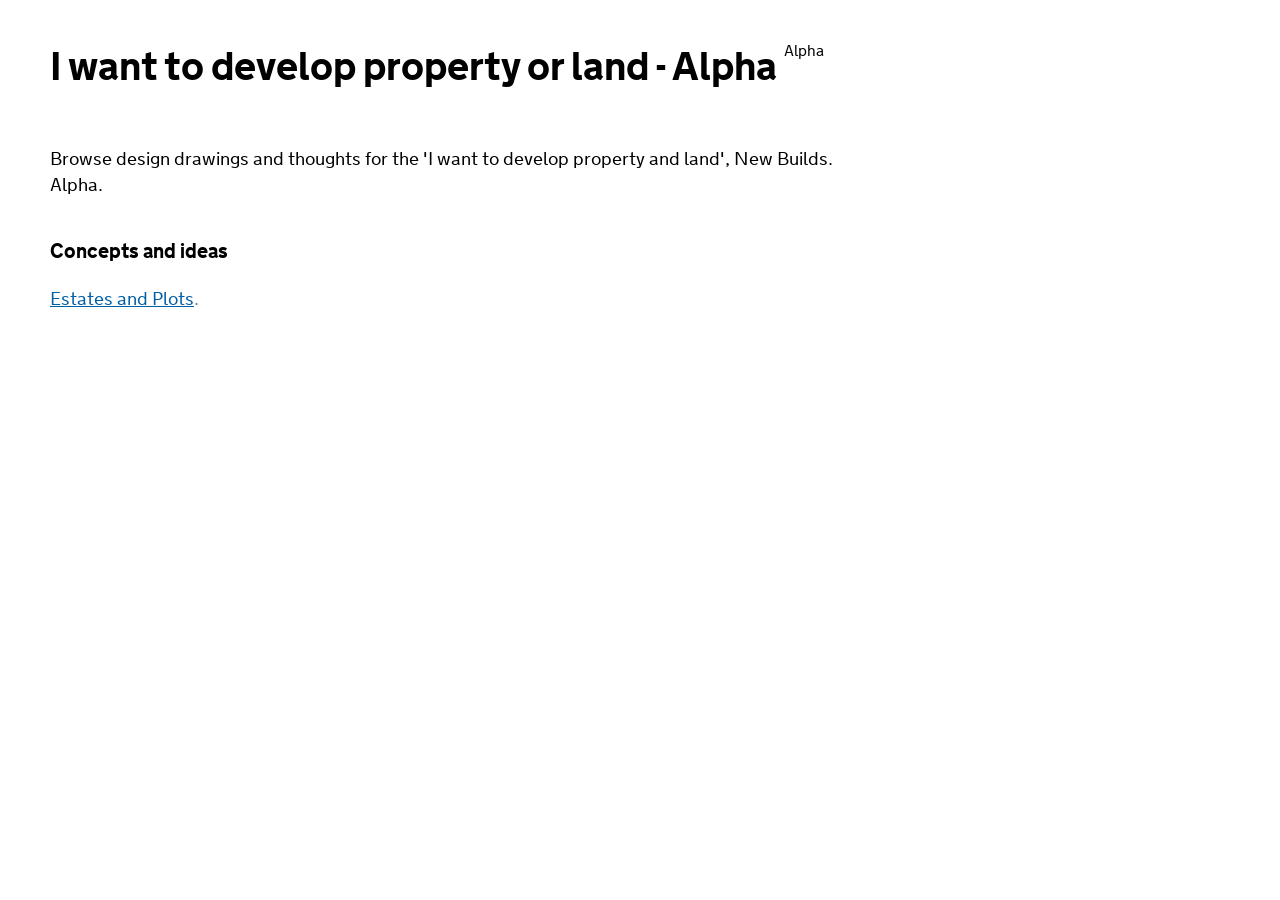
==== commit 1e7f61d7: "intro to new builds" ====
--- a/index.html
+++ b/index.html
@@ -18,14 +18,14 @@
     <!--[if gte IE 9]><!-->
     <link href="assets/css/fonts.css" media="all" rel="stylesheet" type="text/css" />
     <link href="assets/css/main.css" media="screen" rel="stylesheet" type="text/css">
-  <title>GOV.UK Find property information screenshots</title>
+  <title>I want to develop property or land - Alpha</title>
 
 </head>
 <body>
 
 <p class="app-header"></p>
 
-<h1>GOV.UK Find property information service history viewer
+<h1>I want to develop property or land - Alpha
   <small class="app-status">Alpha</small>
 </h1>
 
@@ -33,22 +33,19 @@
 
 <div id="content">
 
-  <p class="intro">Browse screenshots of the Find property information service at key milestones</p>
+  <p class="intro">Browse design drawings and thoughts for the 'I want to develop property and land', New Builds. Alpha.</p>
 
-  <h2>Service history</h2>
+  <h2>Concepts and ideas</h2>
 
 <ul class="exemplar-list">
 
-  <!--  dates -->
-  <!-- March 16 - original assessment -->
-  <!-- 18 August 2016, create account -->
-  <!-- 21 sept 2017 move sign in -->
+  <li><a href="versions/99/index.html">Estates and Plots</a>.
+  </li>
 
-  <li><a href="versions/01/index.html">GOV exemplar no 5.</a> - Alpha pass. January 2015</li>
-  <li><a href="versions/02/index.html">Find property information - Beta assessment 1</a>. March 2016</li>
-  <li><a href="versions/03/index.html">Find property information - Beta pass</a>. December 2017</li>
-  <li><a href="versions/99/index.html">Find property information - current service</a>. February 2018
-  </li>
+  <!-- <li><a href="versions/01/index.html">GOV exemplar no 5.</a> - Alpha pass. January 2015</li> -->
+  <!-- <li><a href="versions/02/index.html">Find property information - Beta assessment 1</a>. March 2016</li> -->
+  <!-- <li><a href="versions/03/index.html">Find property information - Beta pass</a>. December 2017</li> -->
+
 </ul>
 
 </div>
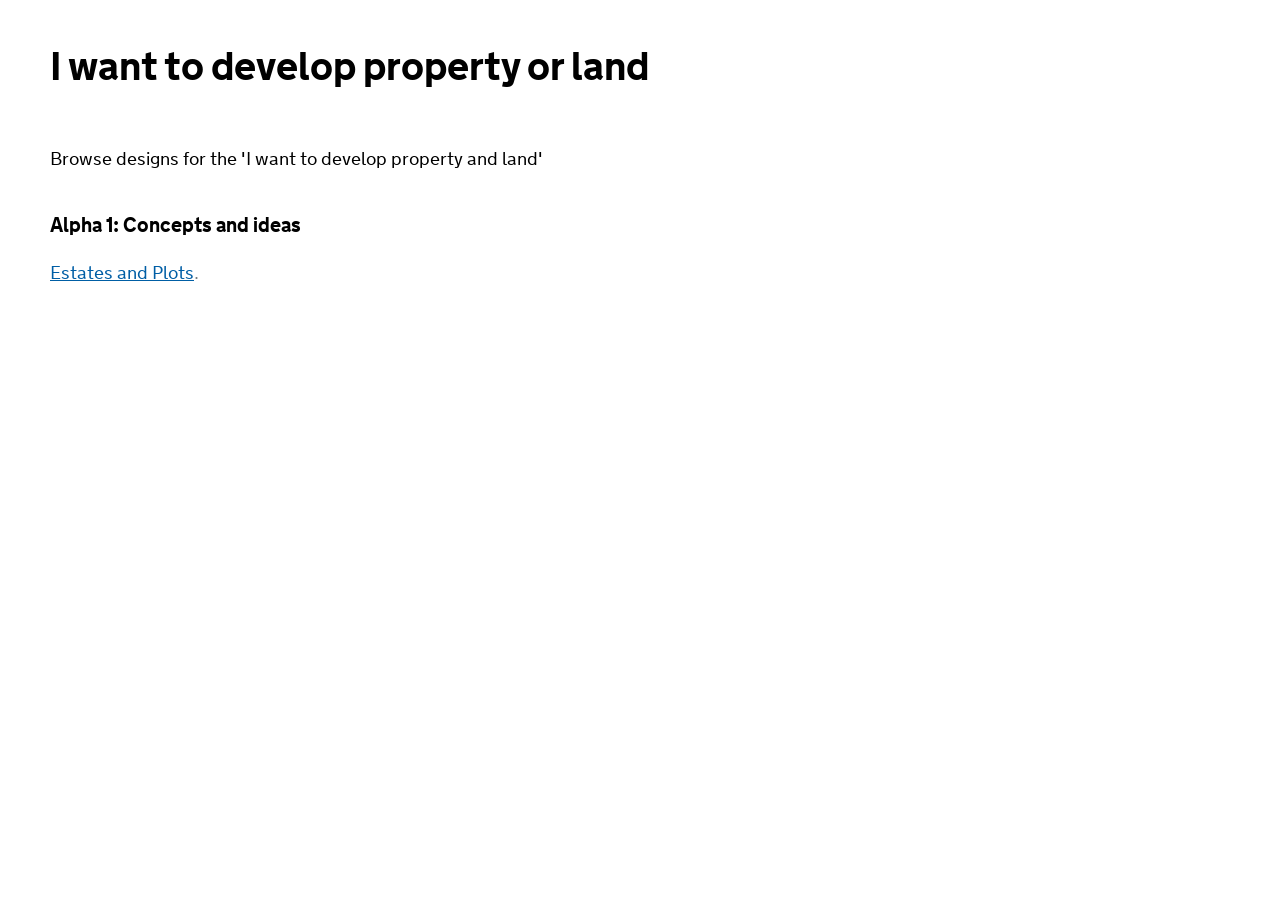
==== commit 3423e5ee: "intro and readme brought up to date" ====
--- a/index.html
+++ b/index.html
@@ -25,17 +25,17 @@
 
 <p class="app-header"></p>
 
-<h1>I want to develop property or land - Alpha
-  <small class="app-status">Alpha</small>
+<h1>I want to develop property or land
+  <!-- <small class="app-status">Alpha</small> -->
 </h1>
 
 
 
 <div id="content">
 
-  <p class="intro">Browse design drawings and thoughts for the 'I want to develop property and land', New Builds. Alpha.</p>
+  <p class="intro">Browse designs for the 'I want to develop property and land'</p>
 
-  <h2>Concepts and ideas</h2>
+  <h2>Alpha 1: Concepts and ideas</h2>
 
 <ul class="exemplar-list">
 
